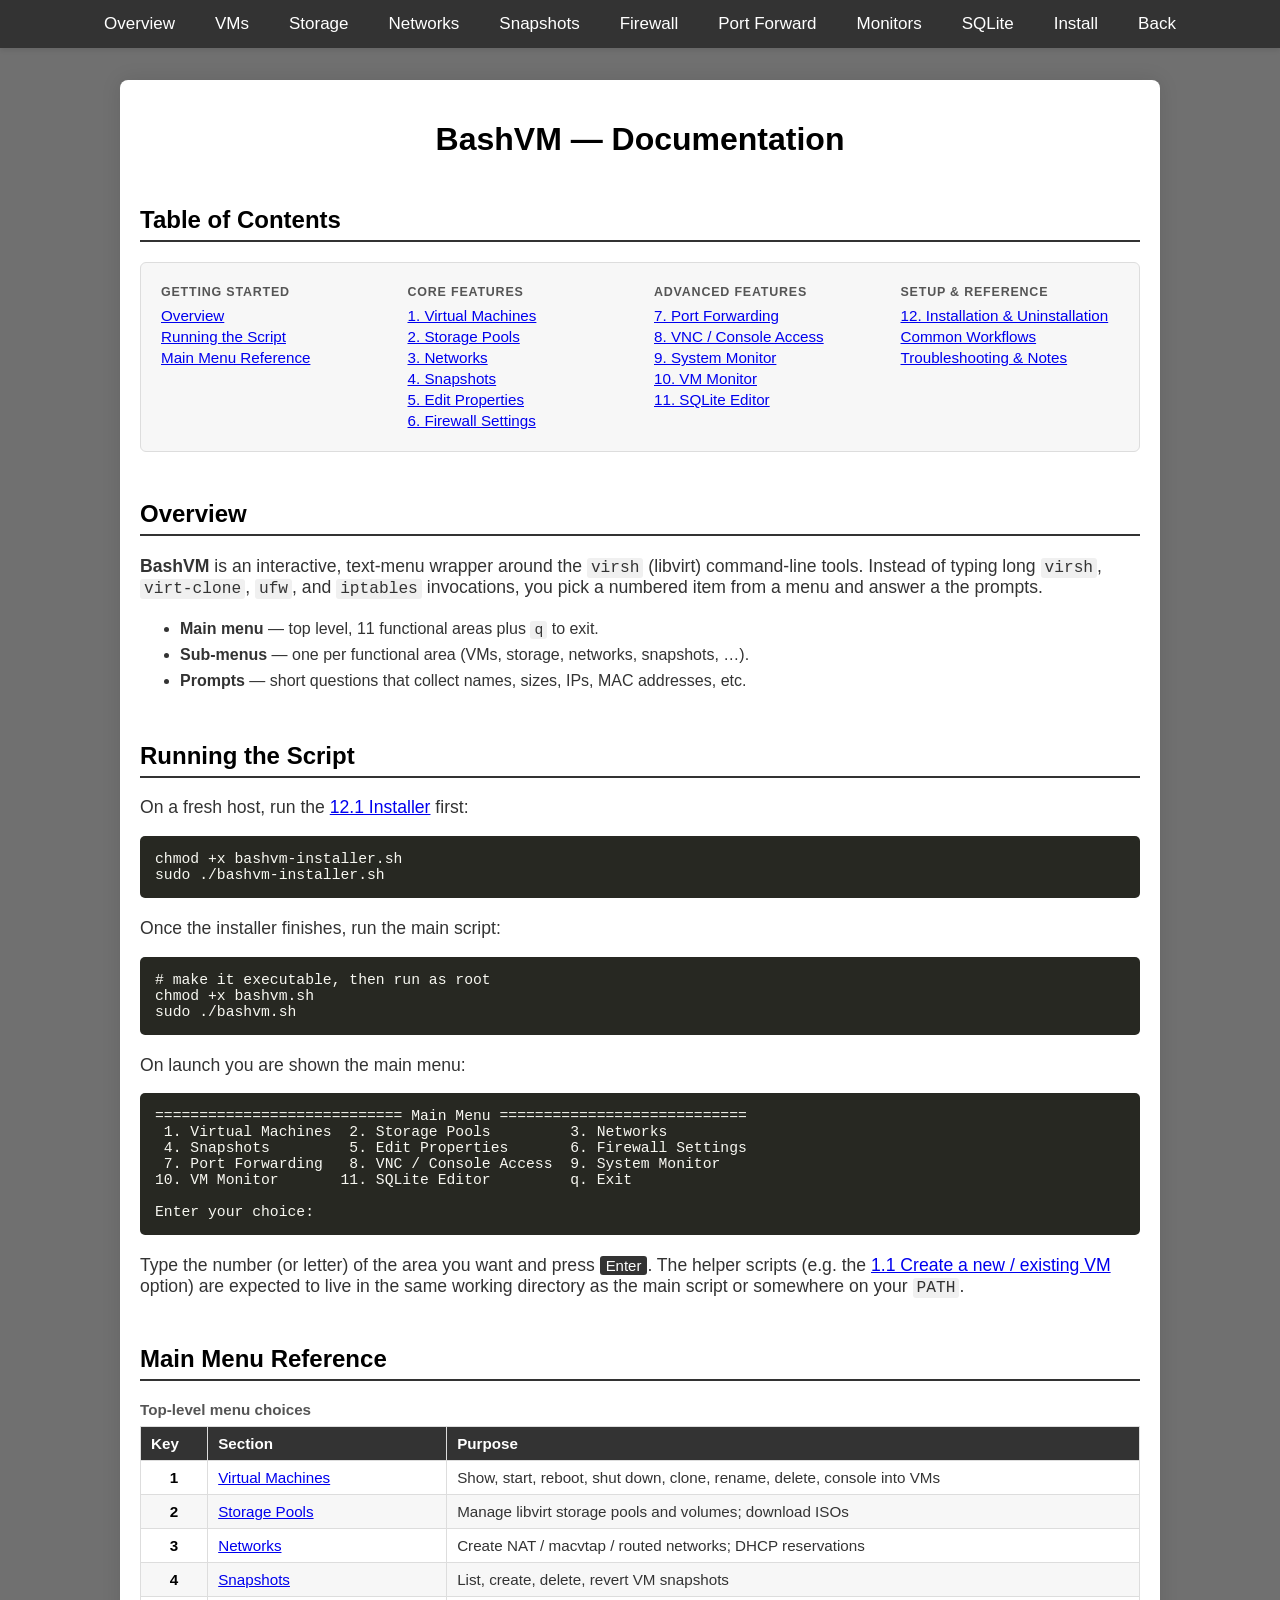
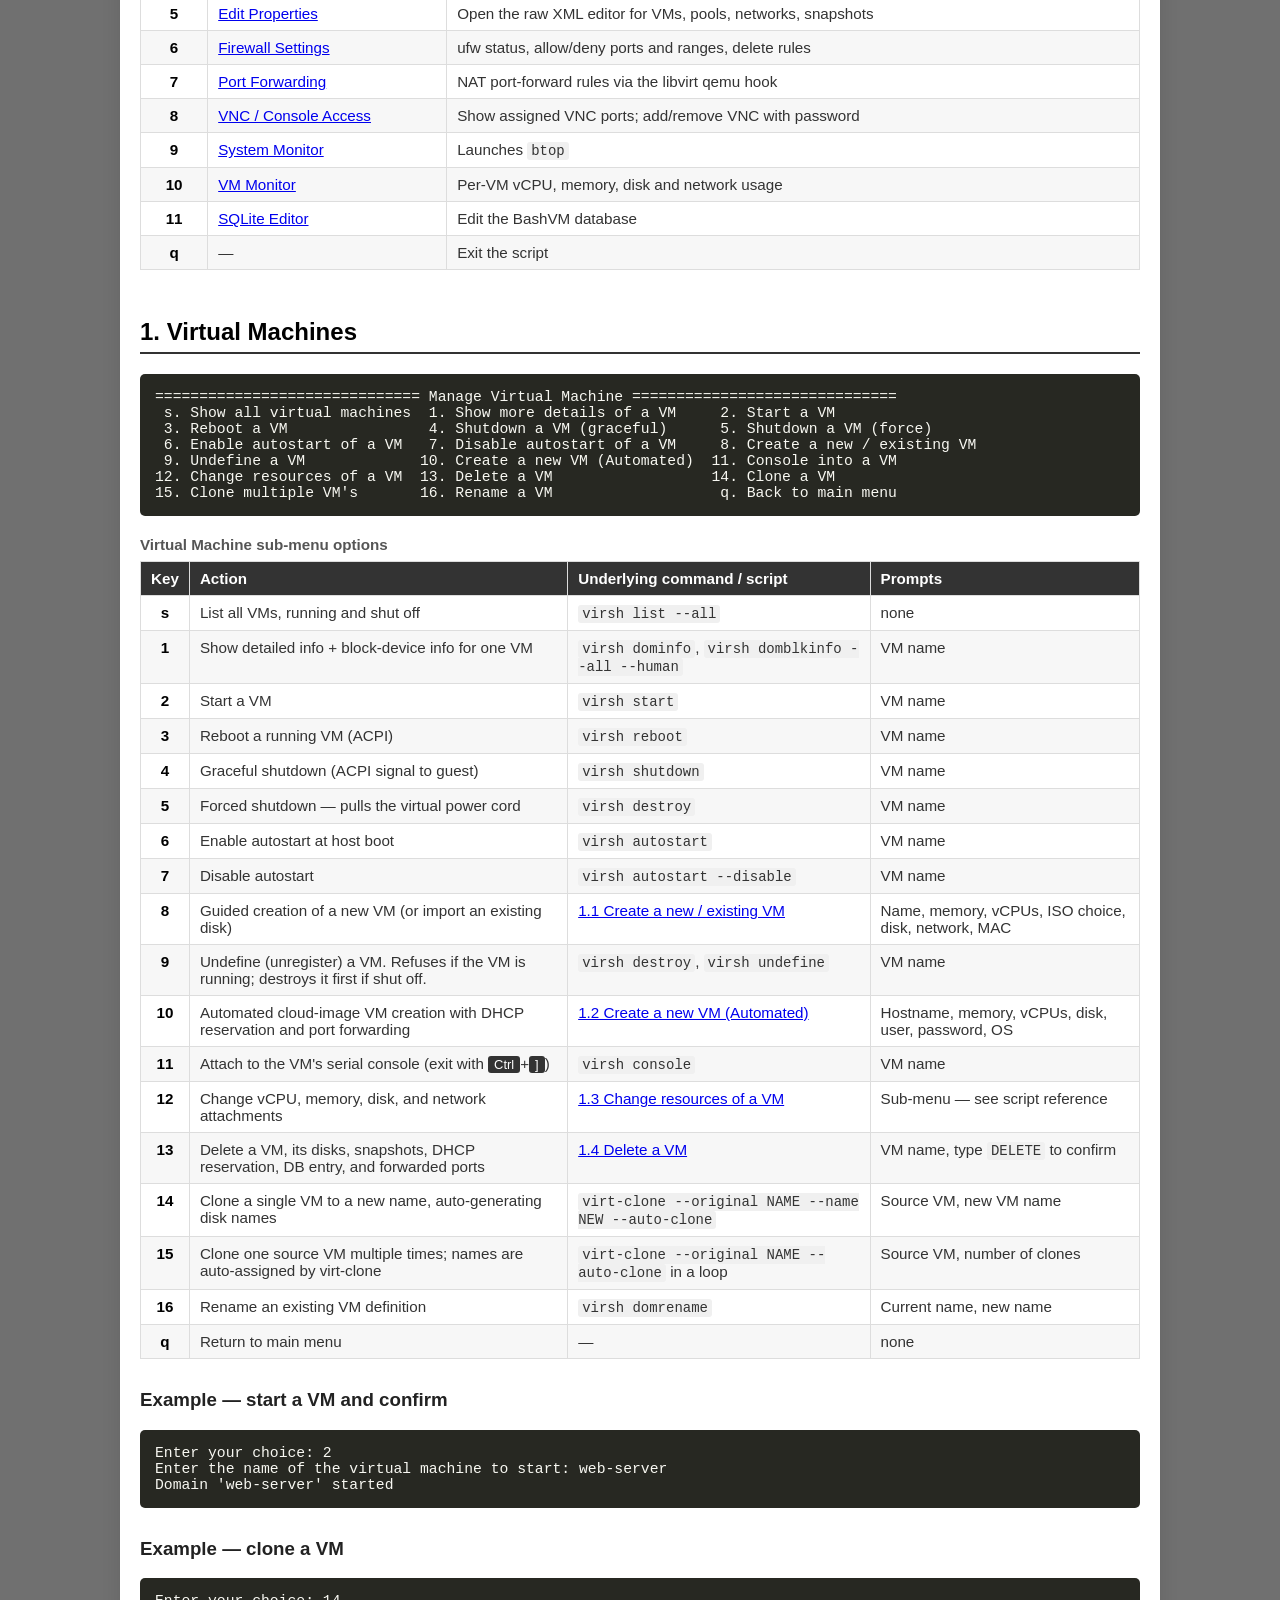
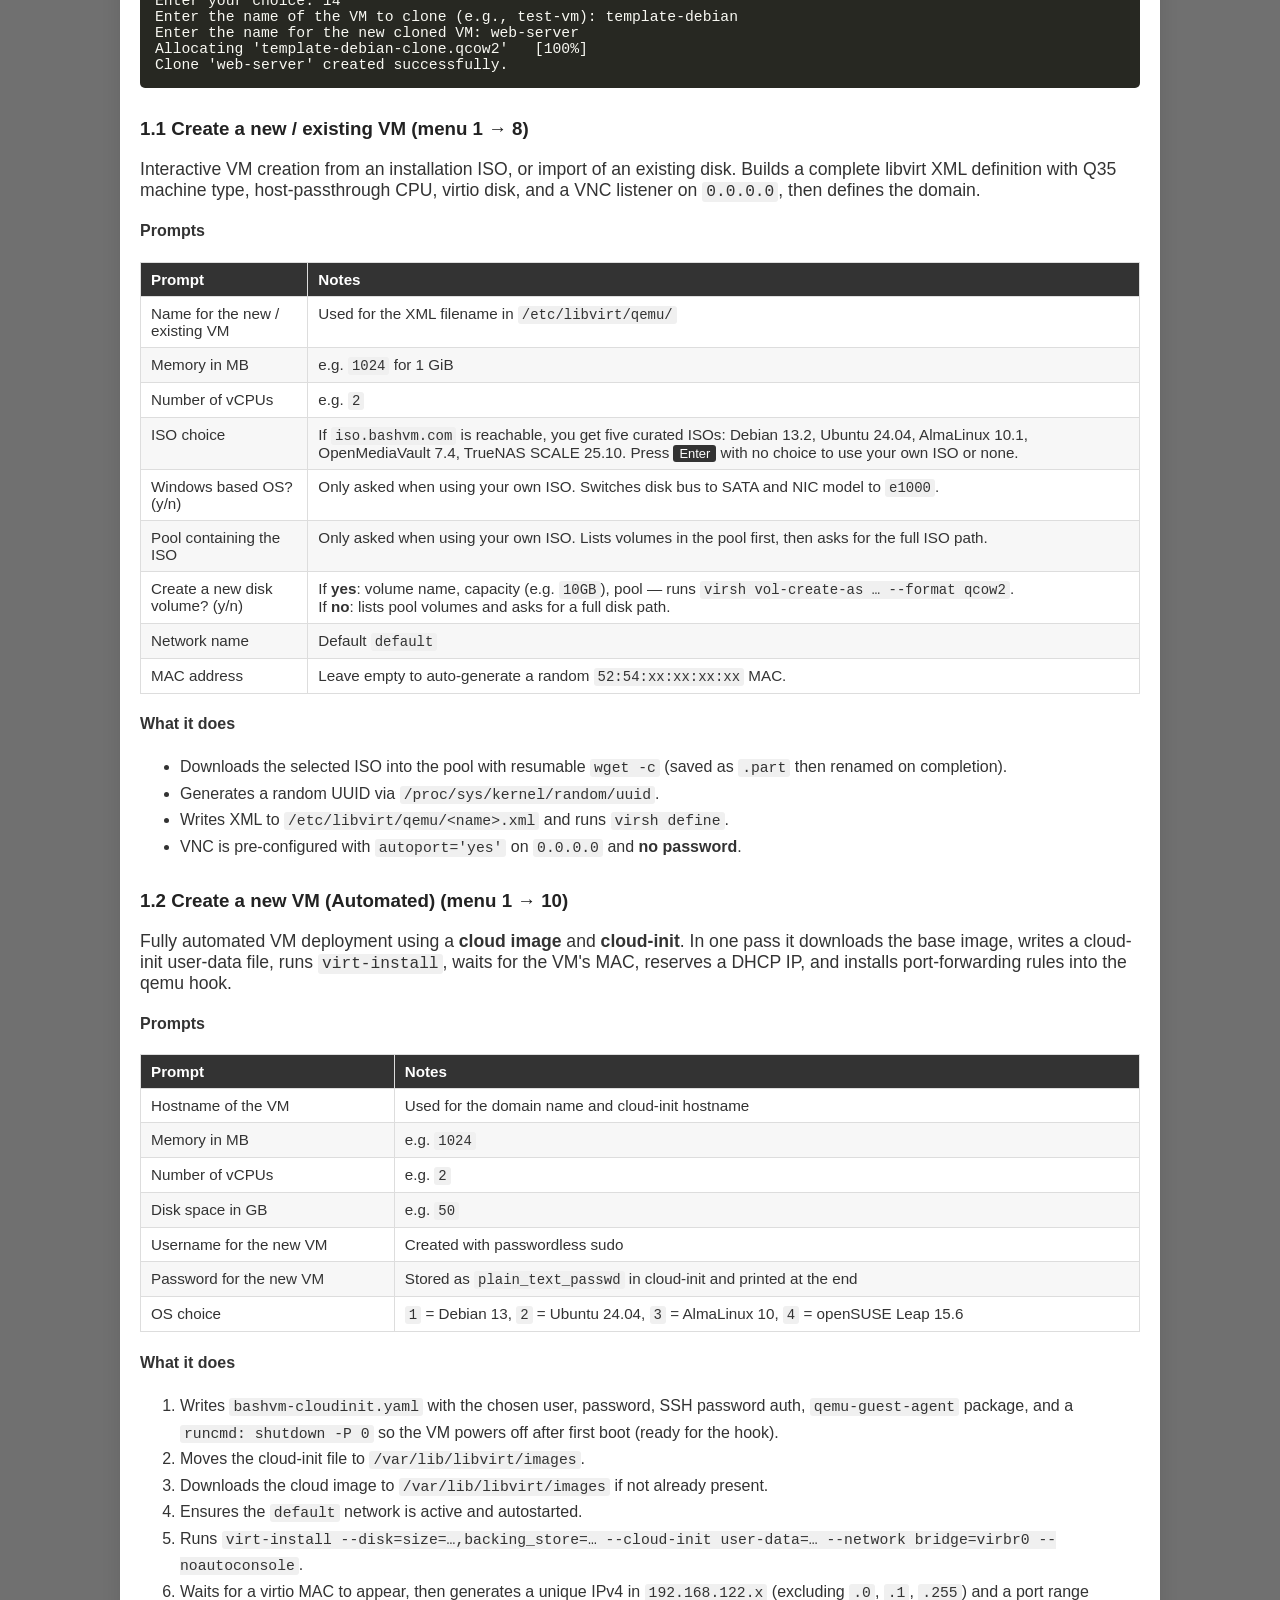
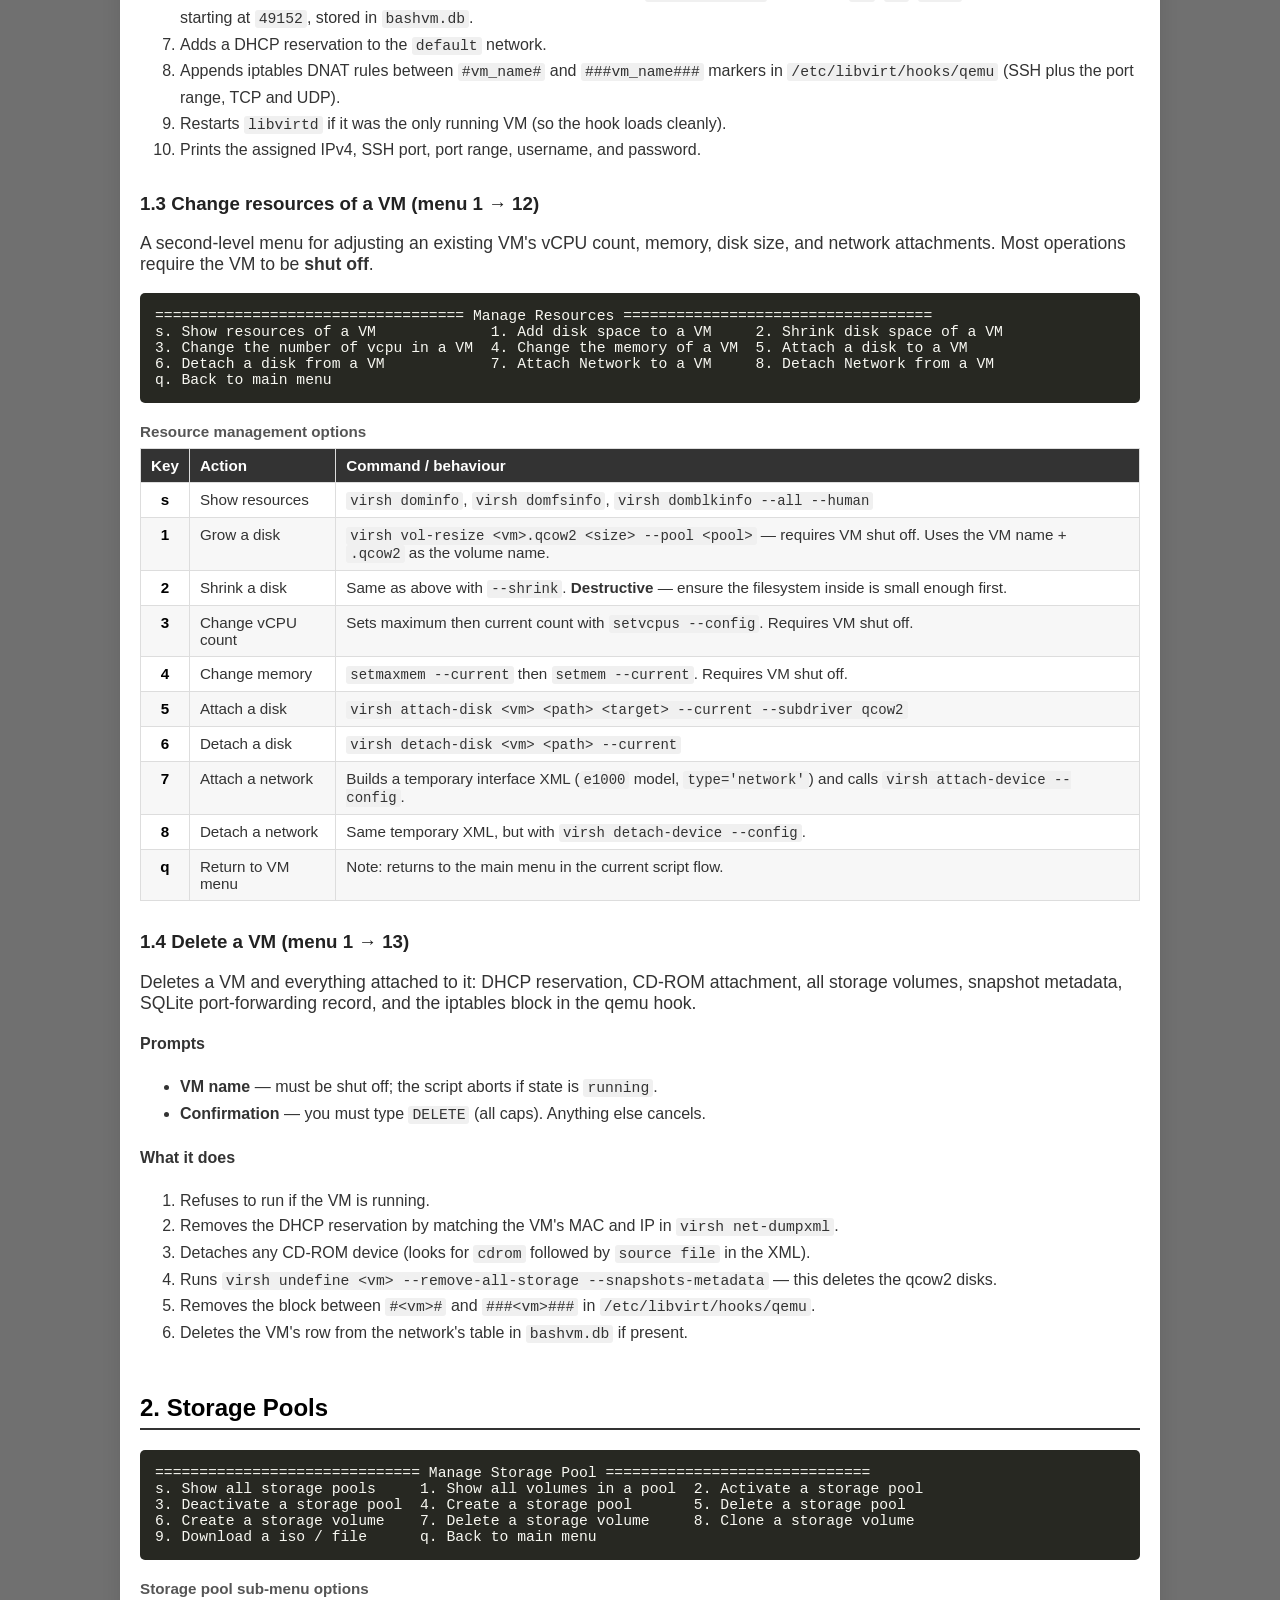
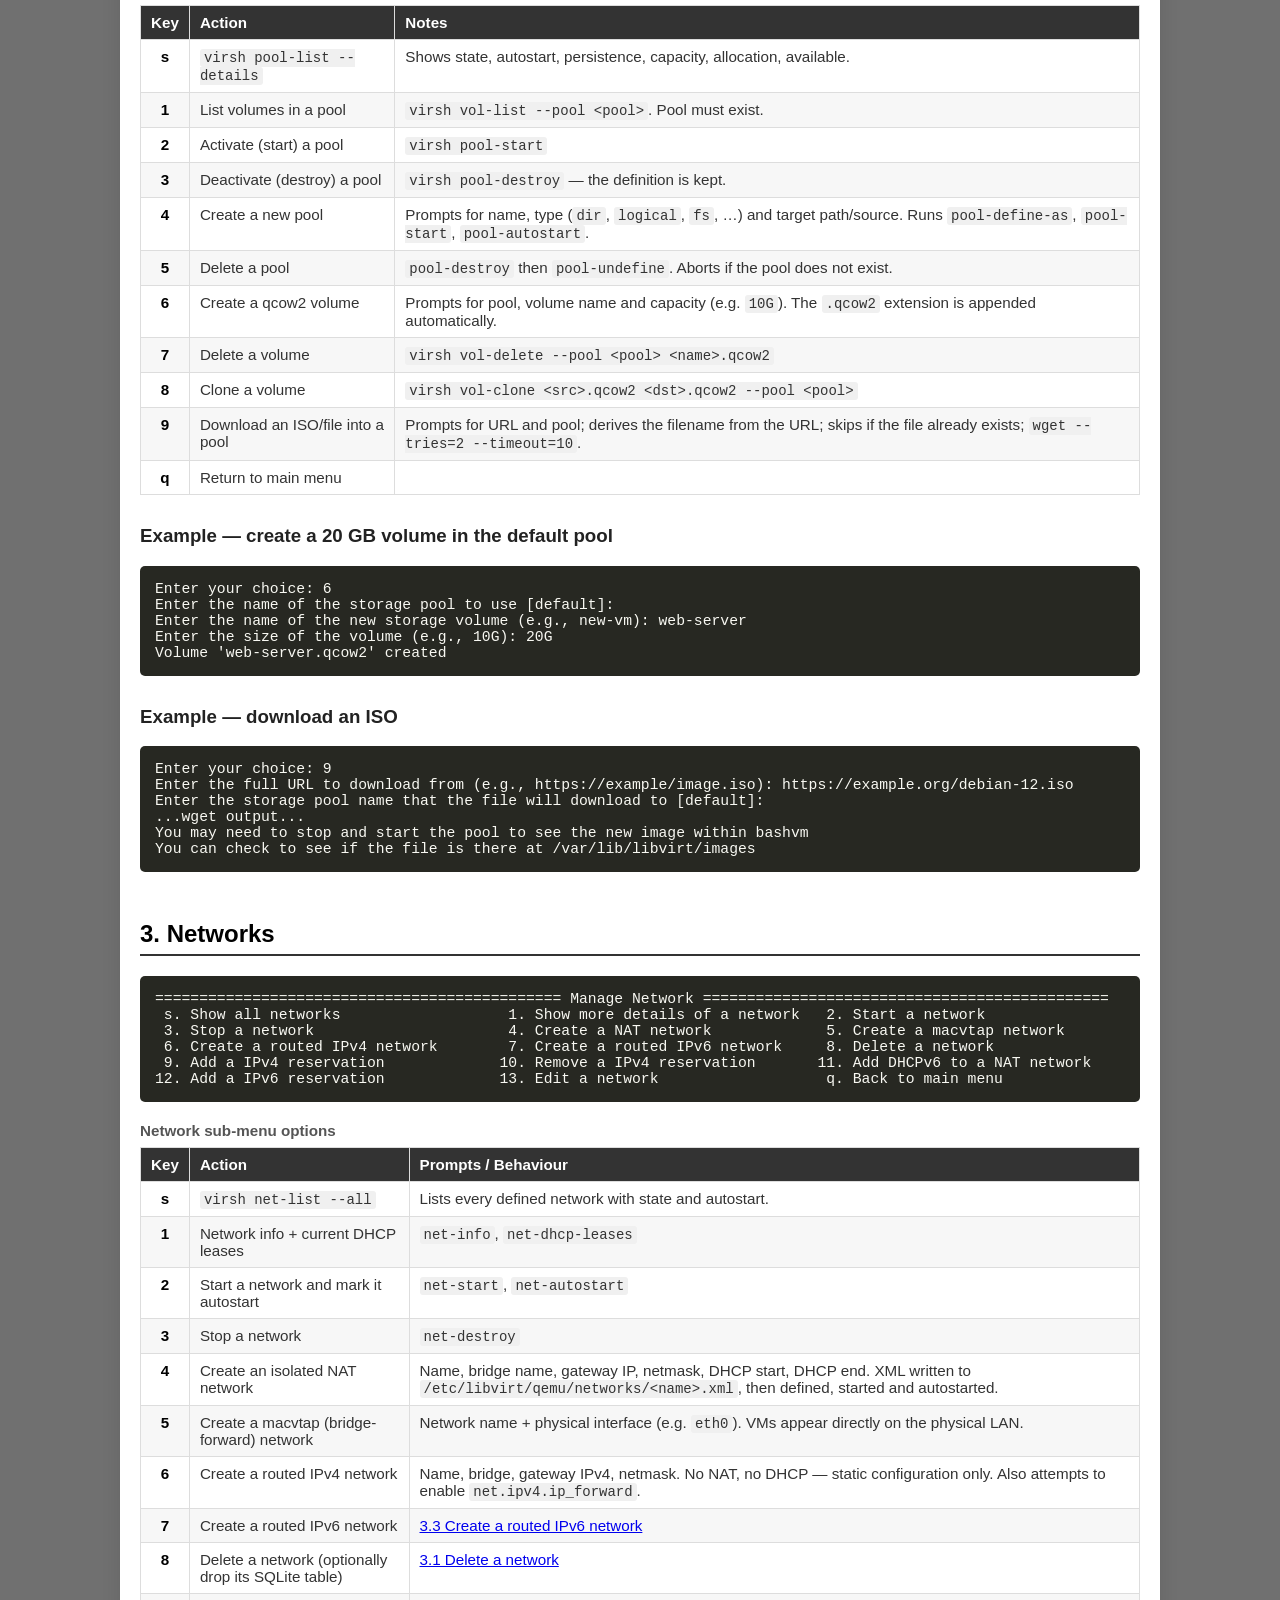
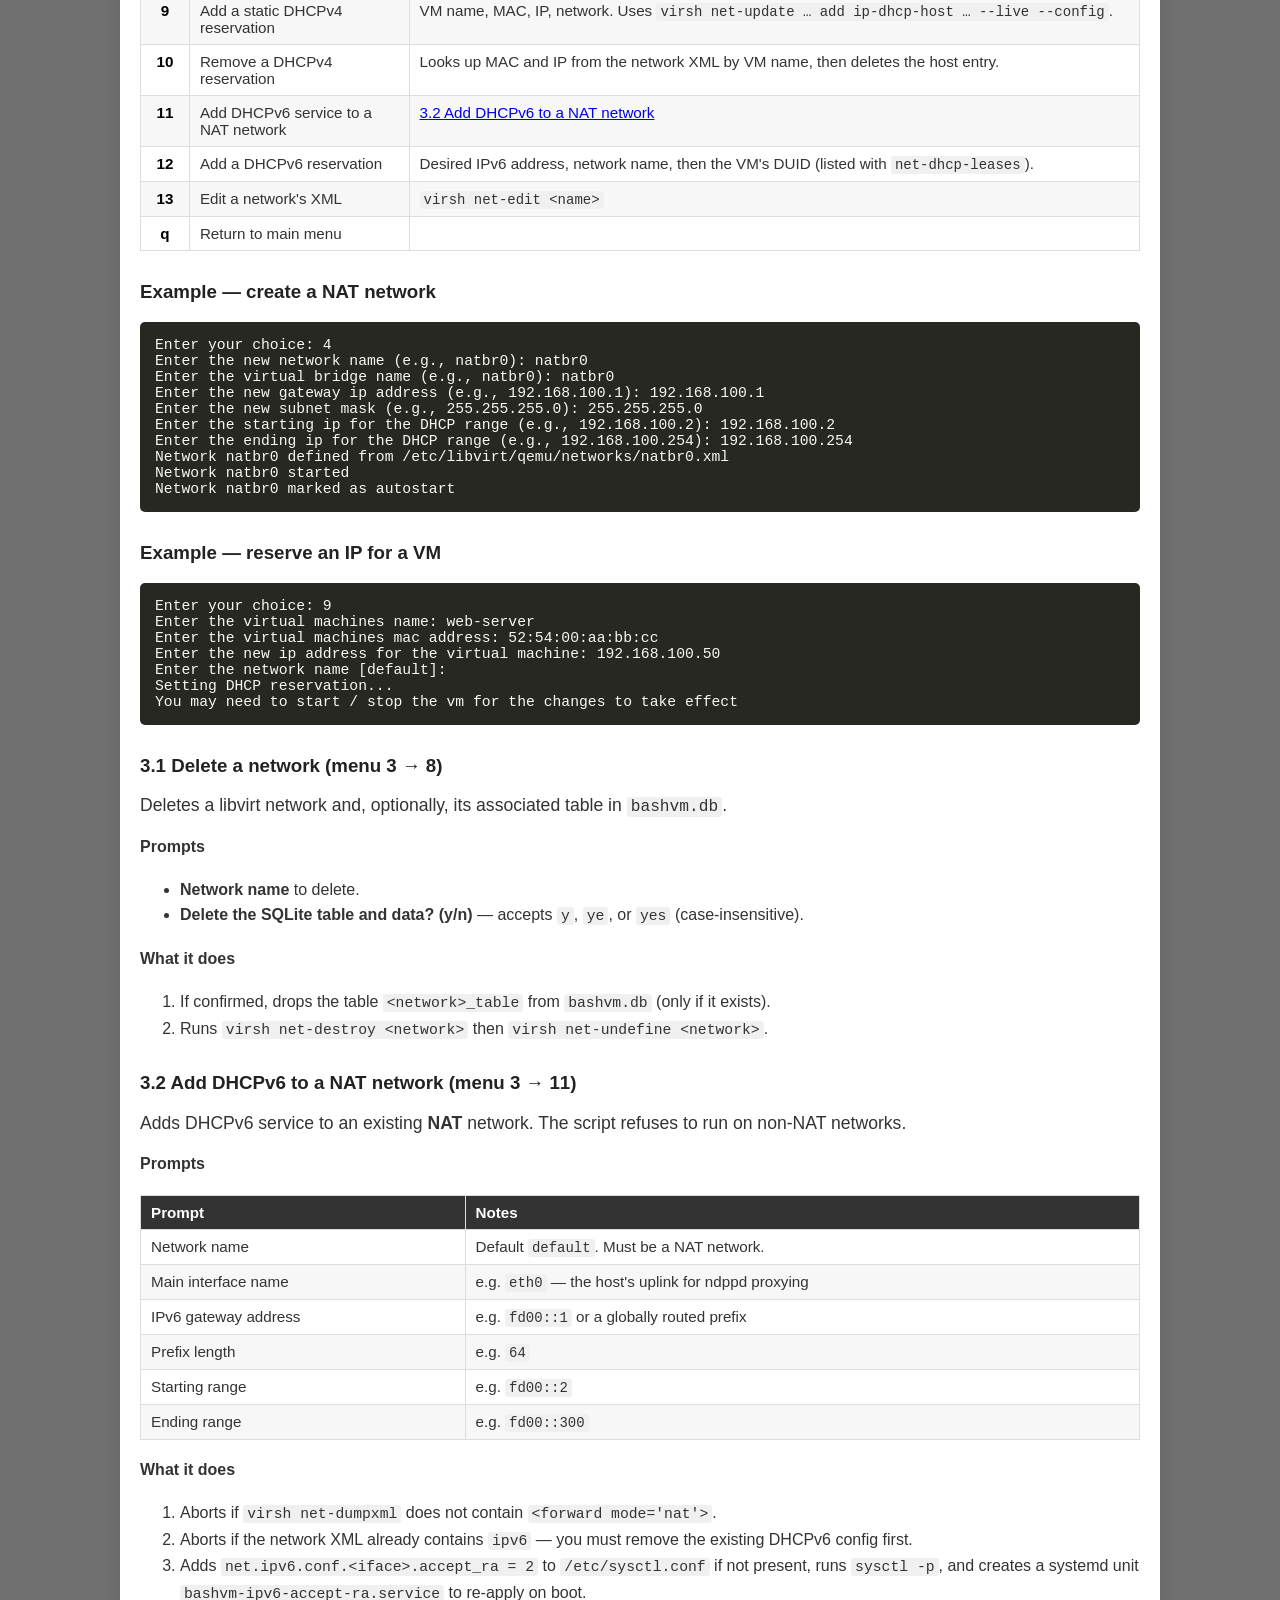
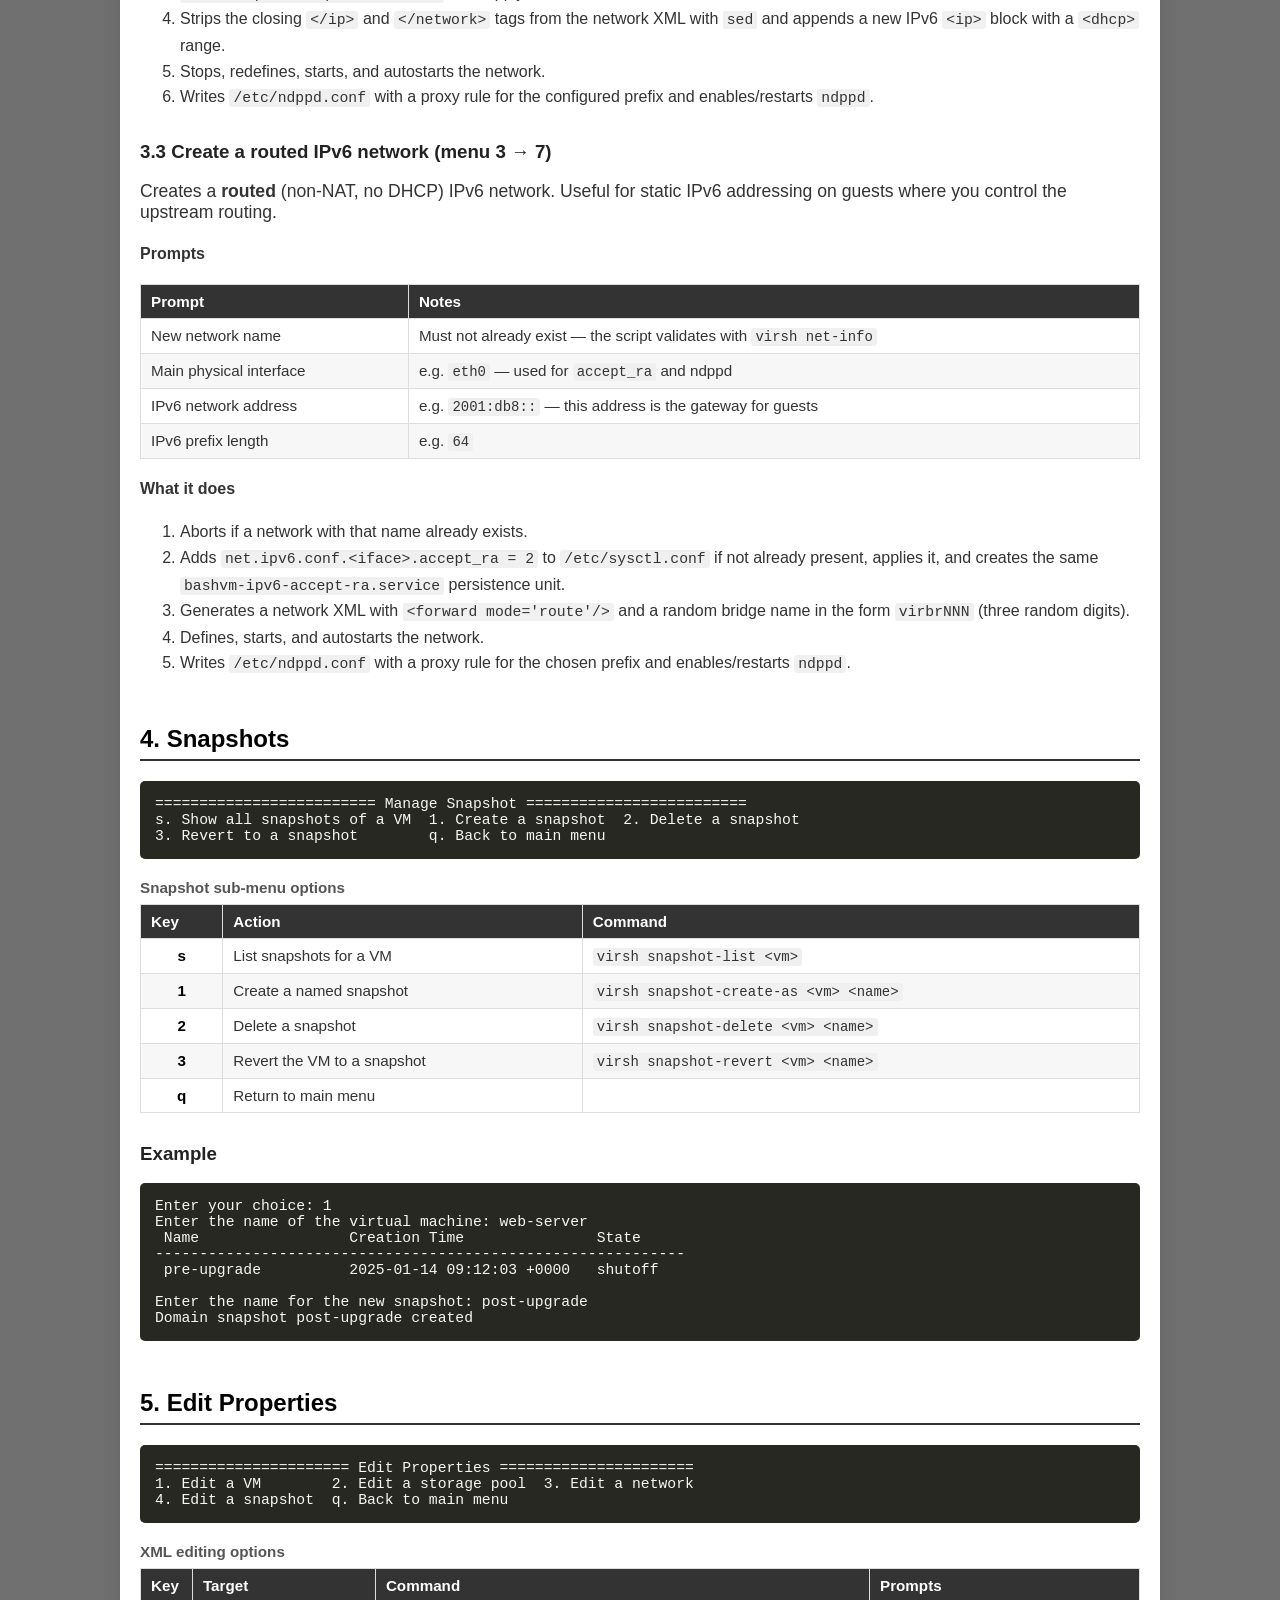
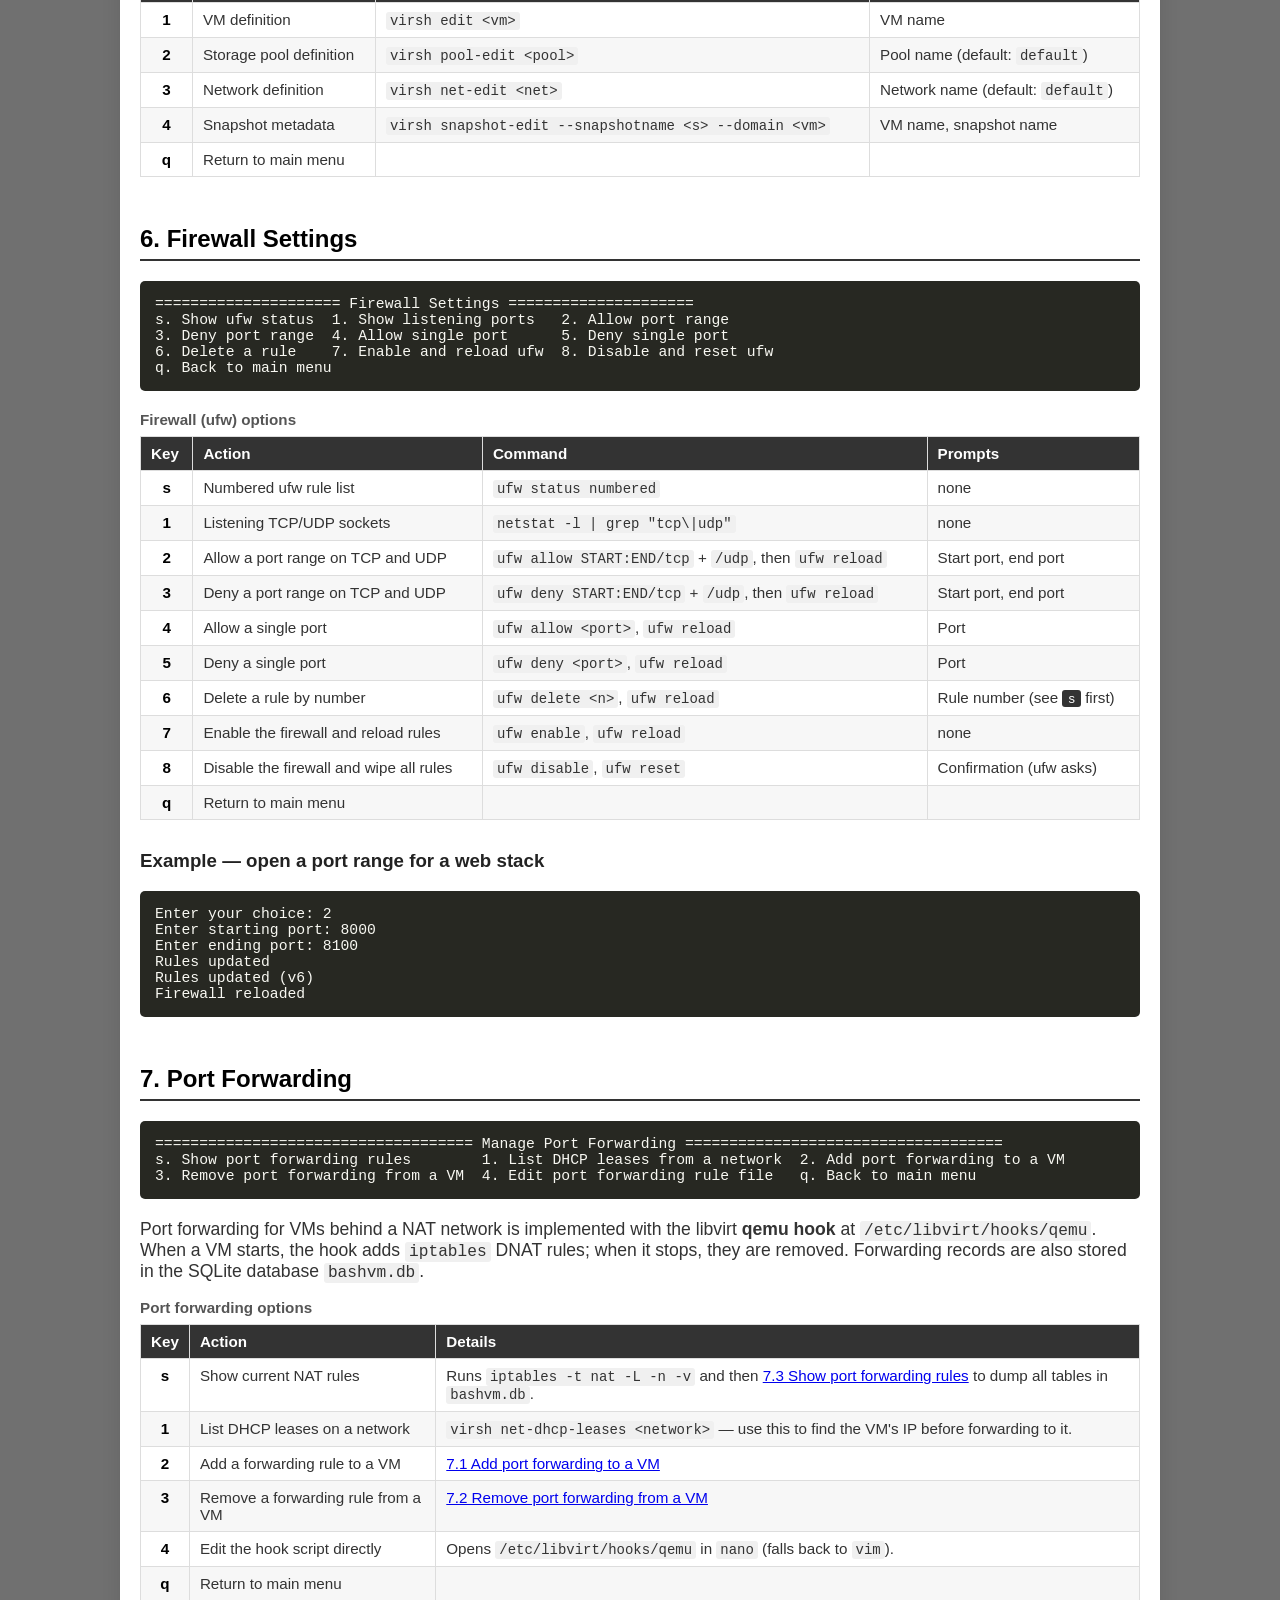
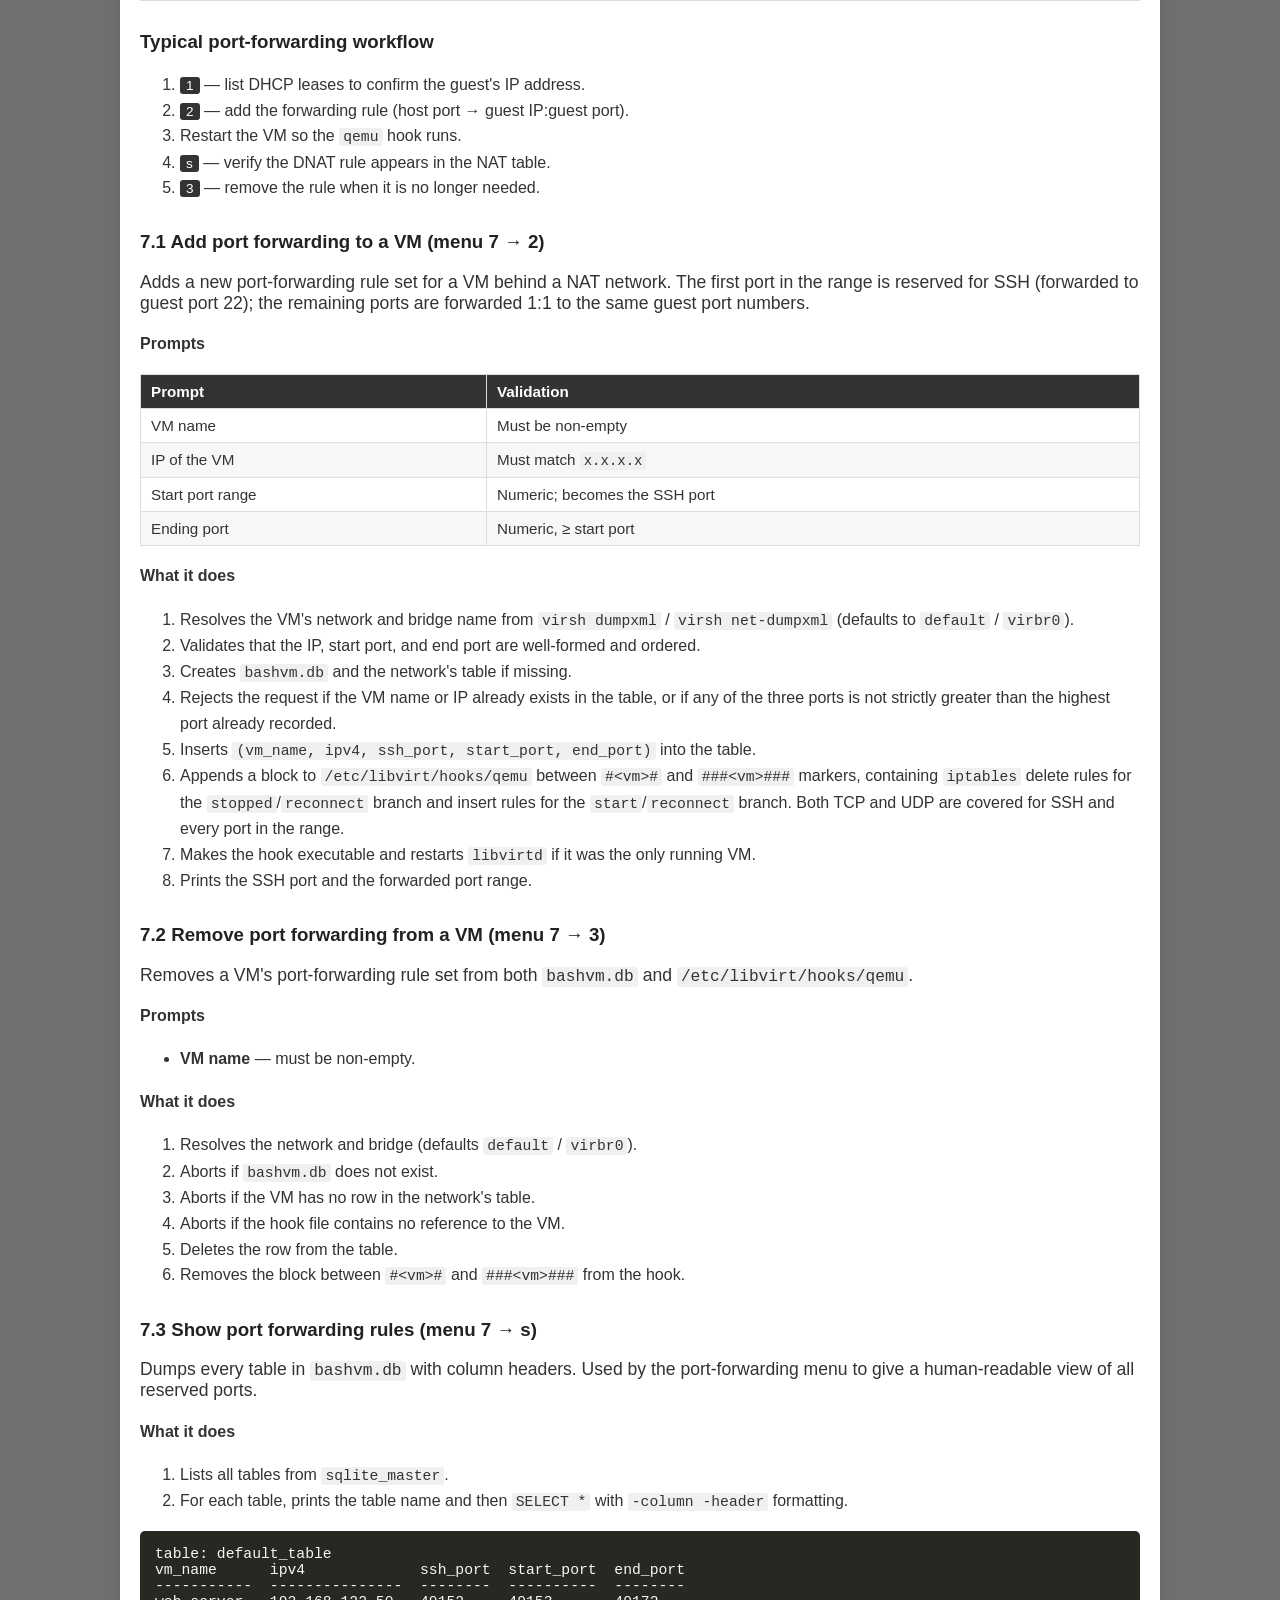
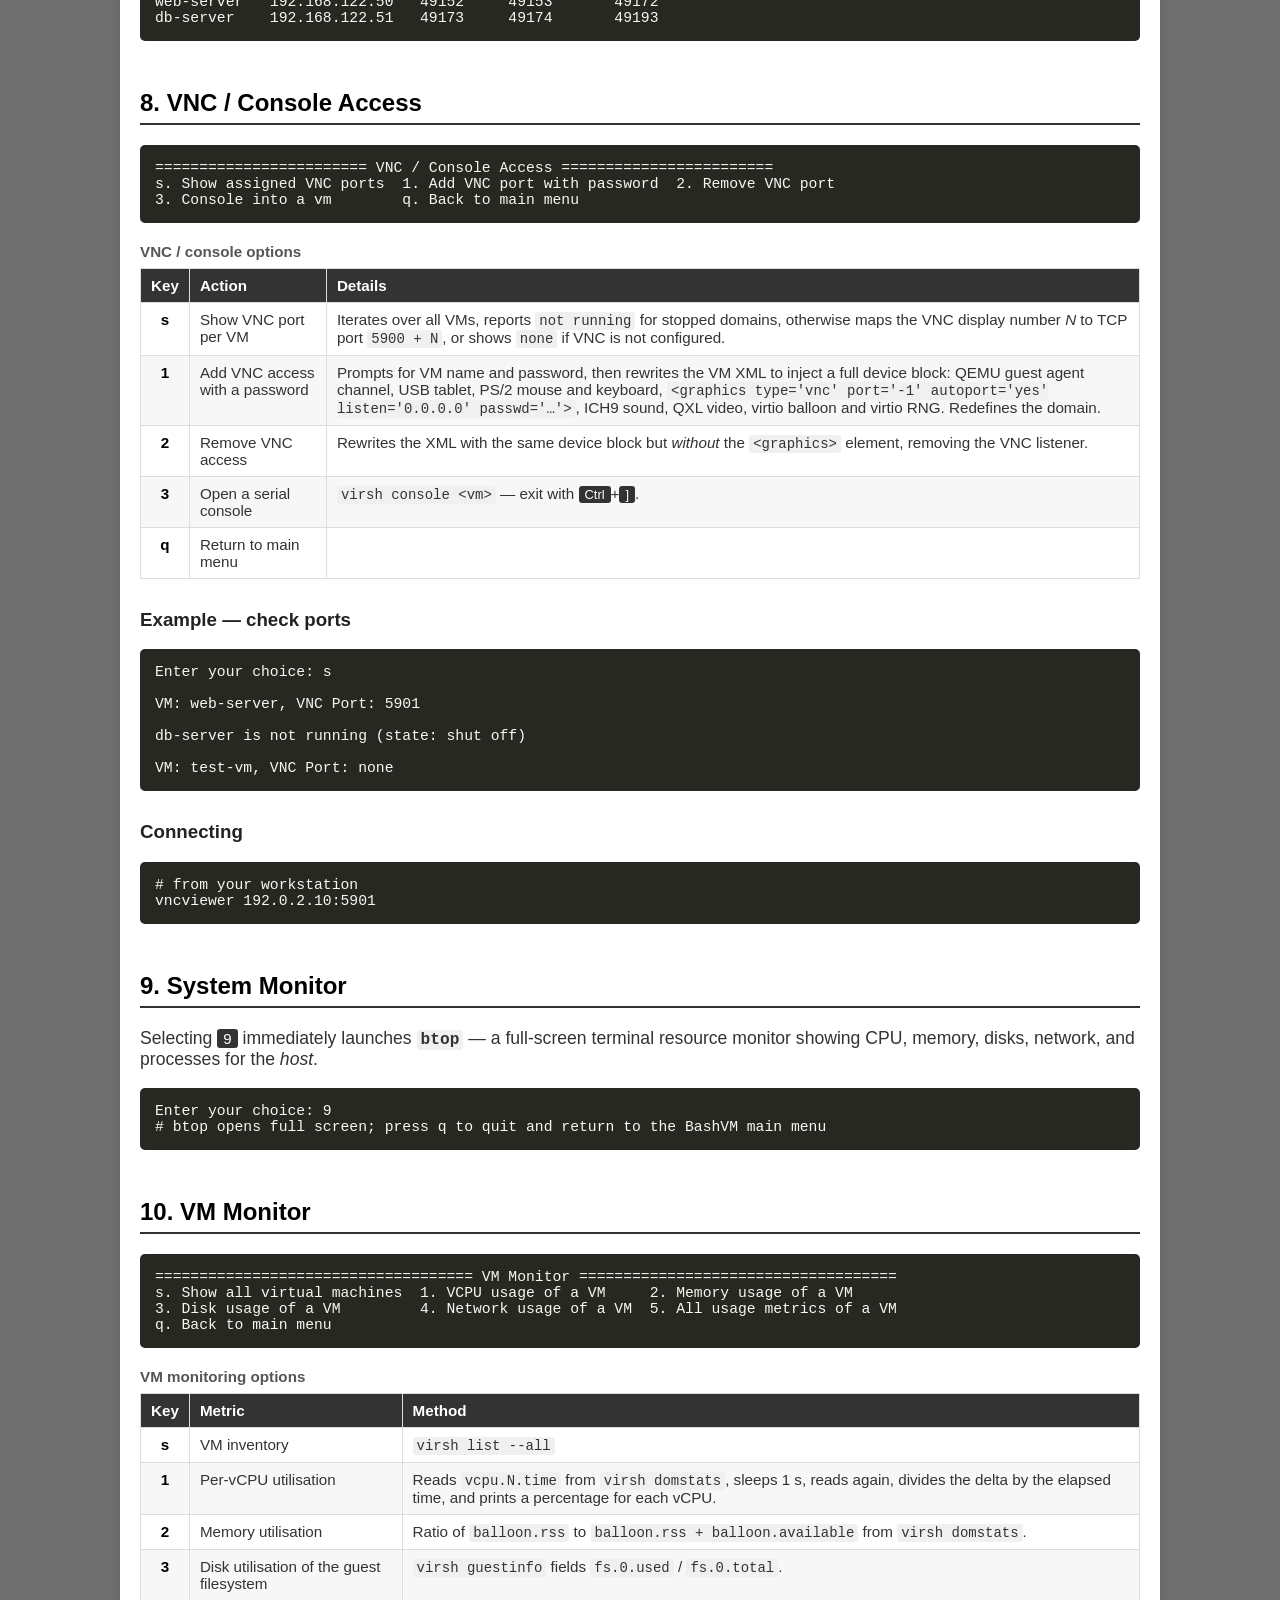
==== documentation.html @ 8d56e1ab "Added proper documentation" ====
<!DOCTYPE html>
<html lang="en">
<head>
<meta charset="UTF-8">
<meta name="viewport" content="width=device-width, initial-scale=1.0">
<title>BashVM — Documentation</title>
 <style>
        body {
            font-family: 'Roboto', sans-serif;
            margin: 0;
            padding: 0;
            background-color: #707070;
            color: #333;
        }
        .container {
            max-width: 1000px;
            margin: 80px auto 20px;
            padding: 20px;
            background-color: #fff;
            border-radius: 8px;
            box-shadow: 0 0 20px rgba(0, 0, 0, 0.1);
        }
        h1 {
            text-align: center;
            color: #000000;
        }
        p {
            text-align: center;
            font-size: 1.1em;
        }
        .command {
            background-color: #272822;
            color: #f8f8f2;
            border-radius: 5px;
            padding: 15px;
            margin-bottom: 20px;
            font-family: 'Courier New', Courier, monospace;
            position: relative;
            overflow-x: auto;
        }
        .command code {
            display: block;
            white-space: pre-wrap;
        }
        #menu {
            background-color: #333;
            overflow: hidden;
            display: flex;
            justify-content: center;
            position: fixed;
            top: 0;
            width: 100%;
            z-index: 1000;
            box-shadow: 0 2px 5px rgba(0, 0, 0, 0.1);
        }
        #menu a {
            display: flex;
            align-items: center;
            color: white;
            text-align: center;
            padding: 14px 20px;
            text-decoration: none;
            font-size: 17px;
            transition: background-color 0.3s, color 0.3s;
        }
        #menu a:hover {
            background-color: #575757;
            color: white;
        }
        @media (max-width: 768px) {
            #menu {
                flex-direction: column;
            }
            #menu a {
                text-align: left;
                padding: 10px 20px;
            }
            .container {
                margin: 120px 20px 20px;
            }
        }
        h2 {
            color: #000;
            margin-top: 2em;
            border-bottom: 2px solid #333;
            padding-bottom: 6px;
        }
        h3 { color: #222; margin-top: 1.6em; }
        h4 { color: #333; }
        h2[id], h3[id] { scroll-margin-top: 80px; }

        table {
            width: 100%;
            border-collapse: collapse;
            margin: 16px 0;
            font-size: 0.95em;
        }
        caption {
            caption-side: top;
            text-align: left;
            font-weight: bold;
            padding-bottom: 8px;
            color: #555;
        }
        th, td {
            border: 1px solid #ddd;
            padding: 8px 10px;
            text-align: left;
            vertical-align: top;
        }
        th { background: #333; color: #fff; }
        tr:nth-child(even) td { background: #f7f7f7; }

        code {
            font-family: 'Courier New', Courier, monospace;
            background: #f0f0f0;
            padding: 1px 4px;
            border-radius: 3px;
            font-size: 0.92em;
        }
        .command code {
            background: transparent;
            padding: 0;
        }
        kbd {
            background: #333;
            color: #fff;
            padding: 1px 6px;
            border-radius: 3px;
            font-size: 0.85em;
            font-family: inherit;
        }
        .key { font-weight: bold; color: #000; text-align: center; }
        .toc {
            background: #f7f7f7;
            border: 1px solid #ddd;
            border-radius: 6px;
            padding: 16px 20px 20px;
        }
        .toc h2 { margin-top: 0; border: none; }
        .toc-grid {
            display: grid;
            grid-template-columns: repeat(auto-fit, minmax(210px, 1fr));
            gap: 12px 28px;
            text-align: left;
        }
        .toc-group h3 {
            margin: 6px 0 6px;
            font-size: 0.78em;
            color: #555;
            text-transform: uppercase;
            letter-spacing: 0.8px;
            font-weight: 700;
        }
        .toc-group a {
            display: block;
            padding: 2px 0;
            font-size: 0.95em;
        }
        main p { text-align: left; }
        main ul, main ol { text-align: left; line-height: 1.6; }
    </style>
</head>
<body>

<nav id="menu">
    <a href="#overview">Overview</a>
    <a href="#vm">VMs</a>
    <a href="#storage">Storage</a>
    <a href="#networks">Networks</a>
    <a href="#snapshots">Snapshots</a>
    <a href="#firewall">Firewall</a>
    <a href="#portforward">Port Forward</a>
    <a href="#vmmon">Monitors</a>
    <a href="#sqlite">SQLite</a>
    <a href="#install-uninstall">Install</a>
    <a href="index.html">Back</a>
</nav>

<div class="container">

<h1>BashVM — Documentation</h1>

<main>

<!-- ==================================================================== -->
<h2 id="toc">Table of Contents</h2>
<nav class="toc">
  <div class="toc-grid">
    <div class="toc-group">
      <h3>Getting Started</h3>
      <a href="#overview">Overview</a>
      <a href="#running">Running the Script</a>
      <a href="#main-menu">Main Menu Reference</a>
    </div>
    <div class="toc-group">
      <h3>Core Features</h3>
      <a href="#vm">1. Virtual Machines</a>
      <a href="#storage">2. Storage Pools</a>
      <a href="#networks">3. Networks</a>
      <a href="#snapshots">4. Snapshots</a>
      <a href="#edit">5. Edit Properties</a>
      <a href="#firewall">6. Firewall Settings</a>
    </div>
    <div class="toc-group">
      <h3>Advanced Features</h3>
      <a href="#portforward">7. Port Forwarding</a>
      <a href="#vnc">8. VNC / Console Access</a>
      <a href="#sysmon">9. System Monitor</a>
      <a href="#vmmon">10. VM Monitor</a>
      <a href="#sqlite">11. SQLite Editor</a>
    </div>
    <div class="toc-group">
      <h3>Setup &amp; Reference</h3>
      <a href="#install-uninstall">12. Installation &amp; Uninstallation</a>
      <a href="#workflows">Common Workflows</a>
      <a href="#troubleshooting">Troubleshooting &amp; Notes</a>
    </div>
  </div>
</nav>

<!-- ==================================================================== -->
<h2 id="overview">Overview</h2>

<p>
  <strong>BashVM</strong> is an interactive, text-menu wrapper around the
  <code>virsh</code> (libvirt) command-line tools. Instead of typing long
  <code>virsh</code>, <code>virt-clone</code>, <code>ufw</code>, and
  <code>iptables</code> invocations, you pick a numbered item from a menu and
  answer a the prompts.
</p>

<ul>
  <li><strong>Main menu</strong> — top level, 11 functional areas plus <code>q</code> to exit.</li>
  <li><strong>Sub-menus</strong> — one per functional area (VMs, storage, networks, snapshots, …).</li>
  <li><strong>Prompts</strong> — short questions that collect names, sizes, IPs, MAC addresses, etc.</li>
</ul>

<!-- ==================================================================== -->
<h2 id="running">Running the Script</h2>

<p>
  On a fresh host, run the <a href="#hs-installer">12.1 Installer</a> first:
</p>

<div class="command">
  <code>chmod +x bashvm-installer.sh
sudo ./bashvm-installer.sh</code>
</div>

<p>Once the installer finishes, run the main script:</p>

<div class="command">
  <code># make it executable, then run as root
chmod +x bashvm.sh
sudo ./bashvm.sh</code>
</div>

<p>On launch you are shown the main menu:</p>

<div class="command">
  <code>============================ Main Menu ============================
 1. Virtual Machines  2. Storage Pools         3. Networks
 4. Snapshots         5. Edit Properties       6. Firewall Settings
 7. Port Forwarding   8. VNC / Console Access  9. System Monitor
10. VM Monitor       11. SQLite Editor         q. Exit

Enter your choice:</code>
</div>

<p>
  Type the number (or letter) of the area you want and press <kbd>Enter</kbd>.
  The helper scripts (e.g. the <a href="#hs-create-vm">1.1 Create a new / existing VM</a> option) are expected to live in the
  same working directory as the main script or somewhere on your <code>PATH</code>.
</p>

<!-- ==================================================================== -->
<h2 id="main-menu">Main Menu Reference</h2>

<table>
  <caption>Top-level menu choices</caption>
  <thead>
    <tr><th>Key</th><th>Section</th><th>Purpose</th></tr>
  </thead>
  <tbody>
    <tr><td class="key">1</td><td><a href="#vm">Virtual Machines</a></td><td>Show, start, reboot, shut down, clone, rename, delete, console into VMs</td></tr>
    <tr><td class="key">2</td><td><a href="#storage">Storage Pools</a></td><td>Manage libvirt storage pools and volumes; download ISOs</td></tr>
    <tr><td class="key">3</td><td><a href="#networks">Networks</a></td><td>Create NAT / macvtap / routed networks; DHCP reservations</td></tr>
    <tr><td class="key">4</td><td><a href="#snapshots">Snapshots</a></td><td>List, create, delete, revert VM snapshots</td></tr>
    <tr><td class="key">5</td><td><a href="#edit">Edit Properties</a></td><td>Open the raw XML editor for VMs, pools, networks, snapshots</td></tr>
    <tr><td class="key">6</td><td><a href="#firewall">Firewall Settings</a></td><td>ufw status, allow/deny ports and ranges, delete rules</td></tr>
    <tr><td class="key">7</td><td><a href="#portforward">Port Forwarding</a></td><td>NAT port-forward rules via the libvirt qemu hook</td></tr>
    <tr><td class="key">8</td><td><a href="#vnc">VNC / Console Access</a></td><td>Show assigned VNC ports; add/remove VNC with password</td></tr>
    <tr><td class="key">9</td><td><a href="#sysmon">System Monitor</a></td><td>Launches <code>btop</code></td></tr>
    <tr><td class="key">10</td><td><a href="#vmmon">VM Monitor</a></td><td>Per-VM vCPU, memory, disk and network usage</td></tr>
    <tr><td class="key">11</td><td><a href="#sqlite">SQLite Editor</a></td><td>Edit the BashVM database</td></tr>
    <tr><td class="key">q</td><td>—</td><td>Exit the script</td></tr>
  </tbody>
</table>

<!-- ==================================================================== -->
<h2 id="vm">1. Virtual Machines</h2>

<div class="command">
  <code>============================== Manage Virtual Machine ==============================
 s. Show all virtual machines  1. Show more details of a VM     2. Start a VM
 3. Reboot a VM                4. Shutdown a VM (graceful)      5. Shutdown a VM (force)
 6. Enable autostart of a VM   7. Disable autostart of a VM     8. Create a new / existing VM
 9. Undefine a VM             10. Create a new VM (Automated)  11. Console into a VM
12. Change resources of a VM  13. Delete a VM                  14. Clone a VM
15. Clone multiple VM's       16. Rename a VM                   q. Back to main menu</code>
</div>

<table>
  <caption>Virtual Machine sub-menu options</caption>
  <thead>
    <tr><th>Key</th><th>Action</th><th>Underlying command / script</th><th>Prompts</th></tr>
  </thead>
  <tbody>
    <tr>
      <td class="key">s</td>
      <td>List all VMs, running and shut off</td>
      <td><code>virsh list --all</code></td>
      <td>none</td>
    </tr>
    <tr>
      <td class="key">1</td>
      <td>Show detailed info + block-device info for one VM</td>
      <td><code>virsh dominfo</code>, <code>virsh domblkinfo --all --human</code></td>
      <td>VM name</td>
    </tr>
    <tr>
      <td class="key">2</td>
      <td>Start a VM</td>
      <td><code>virsh start</code></td>
      <td>VM name</td>
    </tr>
    <tr>
      <td class="key">3</td>
      <td>Reboot a running VM (ACPI)</td>
      <td><code>virsh reboot</code></td>
      <td>VM name</td>
    </tr>
    <tr>
      <td class="key">4</td>
      <td>Graceful shutdown (ACPI signal to guest)</td>
      <td><code>virsh shutdown</code></td>
      <td>VM name</td>
    </tr>
    <tr>
      <td class="key">5</td>
      <td>Forced shutdown — pulls the virtual power cord</td>
      <td><code>virsh destroy</code></td>
      <td>VM name</td>
    </tr>
    <tr>
      <td class="key">6</td>
      <td>Enable autostart at host boot</td>
      <td><code>virsh autostart</code></td>
      <td>VM name</td>
    </tr>
    <tr>
      <td class="key">7</td>
      <td>Disable autostart</td>
      <td><code>virsh autostart --disable</code></td>
      <td>VM name</td>
    </tr>
    <tr>
      <td class="key">8</td>
      <td>Guided creation of a new VM (or import an existing disk)</td>
      <td><a href="#hs-create-vm">1.1 Create a new / existing VM</a></td>
      <td>Name, memory, vCPUs, ISO choice, disk, network, MAC</td>
    </tr>
    <tr>
      <td class="key">9</td>
      <td>Undefine (unregister) a VM. Refuses if the VM is running; destroys it first if shut off.</td>
      <td><code>virsh destroy</code>, <code>virsh undefine</code></td>
      <td>VM name</td>
    </tr>
    <tr>
      <td class="key">10</td>
      <td>Automated cloud-image VM creation with DHCP reservation and port forwarding</td>
      <td><a href="#hs-create-auto-vm">1.2 Create a new VM (Automated)</a></td>
      <td>Hostname, memory, vCPUs, disk, user, password, OS</td>
    </tr>
    <tr>
      <td class="key">11</td>
      <td>Attach to the VM's serial console (exit with <kbd>Ctrl</kbd>+<kbd>]</kbd>)</td>
      <td><code>virsh console</code></td>
      <td>VM name</td>
    </tr>
    <tr>
      <td class="key">12</td>
      <td>Change vCPU, memory, disk, and network attachments</td>
      <td><a href="#hs-change-resources">1.3 Change resources of a VM</a></td>
      <td>Sub-menu — see script reference</td>
    </tr>
    <tr>
      <td class="key">13</td>
      <td>Delete a VM, its disks, snapshots, DHCP reservation, DB entry, and forwarded ports</td>
      <td><a href="#hs-delete-vm">1.4 Delete a VM</a></td>
      <td>VM name, type <code>DELETE</code> to confirm</td>
    </tr>
    <tr>
      <td class="key">14</td>
      <td>Clone a single VM to a new name, auto-generating disk names</td>
      <td><code>virt-clone --original NAME --name NEW --auto-clone</code></td>
      <td>Source VM, new VM name</td>
    </tr>
    <tr>
      <td class="key">15</td>
      <td>Clone one source VM multiple times; names are auto-assigned by virt-clone</td>
      <td><code>virt-clone --original NAME --auto-clone</code> in a loop</td>
      <td>Source VM, number of clones</td>
    </tr>
    <tr>
      <td class="key">16</td>
      <td>Rename an existing VM definition</td>
      <td><code>virsh domrename</code></td>
      <td>Current name, new name</td>
    </tr>
    <tr><td class="key">q</td><td>Return to main menu</td><td>—</td><td>none</td></tr>
  </tbody>
</table>

<h3>Example — start a VM and confirm</h3>
<div class="command">
  <code>Enter your choice: 2
Enter the name of the virtual machine to start: web-server
Domain 'web-server' started</code>
</div>

<h3>Example — clone a VM</h3>
<div class="command">
  <code>Enter your choice: 14
Enter the name of the VM to clone (e.g., test-vm): template-debian
Enter the name for the new cloned VM: web-server
Allocating 'template-debian-clone.qcow2'   [100%]
Clone 'web-server' created successfully.</code>
</div>

<!-- -------------------------------------------------------------------- -->
<h3 id="hs-create-vm">1.1 Create a new / existing VM (menu 1 → 8)</h3>

<p>
  Interactive VM creation from an installation ISO, or import of an existing disk.
  Builds a complete libvirt XML definition with Q35 machine type, host-passthrough CPU,
  virtio disk, and a VNC listener on <code>0.0.0.0</code>, then defines the domain.
</p>

<h4>Prompts</h4>
<table>
  <thead>
    <tr><th>Prompt</th><th>Notes</th></tr>
  </thead>
  <tbody>
    <tr><td>Name for the new / existing VM</td><td>Used for the XML filename in <code>/etc/libvirt/qemu/</code></td></tr>
    <tr><td>Memory in MB</td><td>e.g. <code>1024</code> for 1&nbsp;GiB</td></tr>
    <tr><td>Number of vCPUs</td><td>e.g. <code>2</code></td></tr>
    <tr><td>ISO choice</td><td>
      If <code>iso.bashvm.com</code> is reachable, you get five curated ISOs:
      Debian 13.2, Ubuntu 24.04, AlmaLinux 10.1, OpenMediaVault 7.4, TrueNAS SCALE 25.10.
      Press <kbd>Enter</kbd> with no choice to use your own ISO or none.
    </td></tr>
    <tr><td>Windows based OS? (y/n)</td><td>Only asked when using your own ISO. Switches disk bus to SATA and NIC model to <code>e1000</code>.</td></tr>
    <tr><td>Pool containing the ISO</td><td>Only asked when using your own ISO. Lists volumes in the pool first, then asks for the full ISO path.</td></tr>
    <tr><td>Create a new disk volume? (y/n)</td><td>
      If <strong>yes</strong>: volume name, capacity (e.g. <code>10GB</code>), pool — runs
      <code>virsh vol-create-as … --format qcow2</code>.<br>
      If <strong>no</strong>: lists pool volumes and asks for a full disk path.
    </td></tr>
    <tr><td>Network name</td><td>Default <code>default</code></td></tr>
    <tr><td>MAC address</td><td>Leave empty to auto-generate a random <code>52:54:xx:xx:xx:xx</code> MAC.</td></tr>
  </tbody>
</table>

<h4>What it does</h4>
<ul>
  <li>Downloads the selected ISO into the pool with resumable <code>wget -c</code> (saved as <code>.part</code> then renamed on completion).</li>
  <li>Generates a random UUID via <code>/proc/sys/kernel/random/uuid</code>.</li>
  <li>Writes XML to <code>/etc/libvirt/qemu/&lt;name&gt;.xml</code> and runs <code>virsh define</code>.</li>
  <li>VNC is pre-configured with <code>autoport='yes'</code> on <code>0.0.0.0</code> and <strong>no password</strong>.</li>
</ul>

<!-- -------------------------------------------------------------------- -->
<h3 id="hs-create-auto-vm">1.2 Create a new VM (Automated) (menu 1 → 10)</h3>

<p>
  Fully automated VM deployment using a <strong>cloud image</strong> and
  <strong>cloud-init</strong>. In one pass it downloads the base image, writes a
  cloud-init user-data file, runs <code>virt-install</code>, waits for the VM's MAC,
  reserves a DHCP IP, and installs port-forwarding rules into the qemu hook.
</p>

<h4>Prompts</h4>
<table>
  <thead>
    <tr><th>Prompt</th><th>Notes</th></tr>
  </thead>
  <tbody>
    <tr><td>Hostname of the VM</td><td>Used for the domain name and cloud-init hostname</td></tr>
    <tr><td>Memory in MB</td><td>e.g. <code>1024</code></td></tr>
    <tr><td>Number of vCPUs</td><td>e.g. <code>2</code></td></tr>
    <tr><td>Disk space in GB</td><td>e.g. <code>50</code></td></tr>
    <tr><td>Username for the new VM</td><td>Created with passwordless sudo</td></tr>
    <tr><td>Password for the new VM</td><td>Stored as <code>plain_text_passwd</code> in cloud-init and printed at the end</td></tr>
    <tr><td>OS choice</td><td>
      <code>1</code> = Debian 13, <code>2</code> = Ubuntu 24.04,
      <code>3</code> = AlmaLinux 10, <code>4</code> = openSUSE Leap 15.6
    </td></tr>
  </tbody>
</table>

<h4>What it does</h4>
<ol>
  <li>Writes <code>bashvm-cloudinit.yaml</code> with the chosen user, password, SSH password auth, <code>qemu-guest-agent</code> package, and a <code>runcmd: shutdown -P 0</code> so the VM powers off after first boot (ready for the hook).</li>
  <li>Moves the cloud-init file to <code>/var/lib/libvirt/images</code>.</li>
  <li>Downloads the cloud image to <code>/var/lib/libvirt/images</code> if not already present.</li>
  <li>Ensures the <code>default</code> network is active and autostarted.</li>
  <li>Runs <code>virt-install --disk=size=…,backing_store=… --cloud-init user-data=… --network bridge=virbr0 --noautoconsole</code>.</li>
  <li>Waits for a virtio MAC to appear, then generates a unique IPv4 in <code>192.168.122.x</code> (excluding <code>.0</code>, <code>.1</code>, <code>.255</code>) and a port range starting at <code>49152</code>, stored in <code>bashvm.db</code>.</li>
  <li>Adds a DHCP reservation to the <code>default</code> network.</li>
  <li>Appends iptables DNAT rules between <code>#vm_name#</code> and <code>###vm_name###</code> markers in <code>/etc/libvirt/hooks/qemu</code> (SSH plus the port range, TCP and UDP).</li>
  <li>Restarts <code>libvirtd</code> if it was the only running VM (so the hook loads cleanly).</li>
  <li>Prints the assigned IPv4, SSH port, port range, username, and password.</li>
</ol>

<!-- -------------------------------------------------------------------- -->
<h3 id="hs-change-resources">1.3 Change resources of a VM (menu 1 → 12)</h3>

<p>
  A second-level menu for adjusting an existing VM's vCPU count, memory, disk size,
  and network attachments. Most operations require the VM to be <strong>shut off</strong>.
</p>

<div class="command">
  <code>=================================== Manage Resources ===================================
s. Show resources of a VM             1. Add disk space to a VM     2. Shrink disk space of a VM
3. Change the number of vcpu in a VM  4. Change the memory of a VM  5. Attach a disk to a VM
6. Detach a disk from a VM            7. Attach Network to a VM     8. Detach Network from a VM
q. Back to main menu</code>
</div>

<table>
  <caption>Resource management options</caption>
  <thead>
    <tr><th>Key</th><th>Action</th><th>Command / behaviour</th></tr>
  </thead>
  <tbody>
    <tr>
      <td class="key">s</td>
      <td>Show resources</td>
      <td><code>virsh dominfo</code>, <code>virsh domfsinfo</code>, <code>virsh domblkinfo --all --human</code></td>
    </tr>
    <tr>
      <td class="key">1</td>
      <td>Grow a disk</td>
      <td><code>virsh vol-resize &lt;vm&gt;.qcow2 &lt;size&gt; --pool &lt;pool&gt;</code> — requires VM shut off. Uses the VM name + <code>.qcow2</code> as the volume name.</td>
    </tr>
    <tr>
      <td class="key">2</td>
      <td>Shrink a disk</td>
      <td>Same as above with <code>--shrink</code>. <strong>Destructive</strong> — ensure the filesystem inside is small enough first.</td>
    </tr>
    <tr>
      <td class="key">3</td>
      <td>Change vCPU count</td>
      <td>Sets maximum then current count with <code>setvcpus --config</code>. Requires VM shut off.</td>
    </tr>
    <tr>
      <td class="key">4</td>
      <td>Change memory</td>
      <td><code>setmaxmem --current</code> then <code>setmem --current</code>. Requires VM shut off.</td>
    </tr>
    <tr>
      <td class="key">5</td>
      <td>Attach a disk</td>
      <td><code>virsh attach-disk &lt;vm&gt; &lt;path&gt; &lt;target&gt; --current --subdriver qcow2</code></td>
    </tr>
    <tr>
      <td class="key">6</td>
      <td>Detach a disk</td>
      <td><code>virsh detach-disk &lt;vm&gt; &lt;path&gt; --current</code></td>
    </tr>
    <tr>
      <td class="key">7</td>
      <td>Attach a network</td>
      <td>Builds a temporary interface XML (<code>e1000</code> model, <code>type='network'</code>) and calls <code>virsh attach-device --config</code>.</td>
    </tr>
    <tr>
      <td class="key">8</td>
      <td>Detach a network</td>
      <td>Same temporary XML, but with <code>virsh detach-device --config</code>.</td>
    </tr>
    <tr><td class="key">q</td><td>Return to VM menu</td><td>Note: returns to the main menu in the current script flow.</td></tr>
  </tbody>
</table>

<!-- -------------------------------------------------------------------- -->
<h3 id="hs-delete-vm">1.4 Delete a VM (menu 1 → 13)</h3>

<p>
  Deletes a VM and everything attached to it: DHCP reservation, CD-ROM attachment,
  all storage volumes, snapshot metadata, SQLite port-forwarding record, and the
  iptables block in the qemu hook.
</p>

<h4>Prompts</h4>
<ul>
  <li><strong>VM name</strong> — must be shut off; the script aborts if state is <code>running</code>.</li>
  <li><strong>Confirmation</strong> — you must type <code>DELETE</code> (all caps). Anything else cancels.</li>
</ul>

<h4>What it does</h4>
<ol>
  <li>Refuses to run if the VM is running.</li>
  <li>Removes the DHCP reservation by matching the VM's MAC and IP in <code>virsh net-dumpxml</code>.</li>
  <li>Detaches any CD-ROM device (looks for <code>cdrom</code> followed by <code>source file</code> in the XML).</li>
  <li>Runs <code>virsh undefine &lt;vm&gt; --remove-all-storage --snapshots-metadata</code> — this deletes the qcow2 disks.</li>
  <li>Removes the block between <code>#&lt;vm&gt;#</code> and <code>###&lt;vm&gt;###</code> in <code>/etc/libvirt/hooks/qemu</code>.</li>
  <li>Deletes the VM's row from the network's table in <code>bashvm.db</code> if present.</li>
</ol>

<!-- ==================================================================== -->
<h2 id="storage">2. Storage Pools</h2>

<div class="command">
  <code>============================== Manage Storage Pool ==============================
s. Show all storage pools     1. Show all volumes in a pool  2. Activate a storage pool
3. Deactivate a storage pool  4. Create a storage pool       5. Delete a storage pool
6. Create a storage volume    7. Delete a storage volume     8. Clone a storage volume
9. Download a iso / file      q. Back to main menu</code>
</div>

<table>
  <caption>Storage pool sub-menu options</caption>
  <thead>
    <tr><th>Key</th><th>Action</th><th>Notes</th></tr>
  </thead>
  <tbody>
    <tr><td class="key">s</td><td><code>virsh pool-list --details</code></td><td>Shows state, autostart, persistence, capacity, allocation, available.</td></tr>
    <tr><td class="key">1</td><td>List volumes in a pool</td><td><code>virsh vol-list --pool &lt;pool&gt;</code>. Pool must exist.</td></tr>
    <tr><td class="key">2</td><td>Activate (start) a pool</td><td><code>virsh pool-start</code></td></tr>
    <tr><td class="key">3</td><td>Deactivate (destroy) a pool</td><td><code>virsh pool-destroy</code> — the definition is kept.</td></tr>
    <tr><td class="key">4</td><td>Create a new pool</td><td>Prompts for name, type (<code>dir</code>, <code>logical</code>, <code>fs</code>, …) and target path/source. Runs <code>pool-define-as</code>, <code>pool-start</code>, <code>pool-autostart</code>.</td></tr>
    <tr><td class="key">5</td><td>Delete a pool</td><td><code>pool-destroy</code> then <code>pool-undefine</code>. Aborts if the pool does not exist.</td></tr>
    <tr><td class="key">6</td><td>Create a qcow2 volume</td><td>Prompts for pool, volume name and capacity (e.g. <code>10G</code>). The <code>.qcow2</code> extension is appended automatically.</td></tr>
    <tr><td class="key">7</td><td>Delete a volume</td><td><code>virsh vol-delete --pool &lt;pool&gt; &lt;name&gt;.qcow2</code></td></tr>
    <tr><td class="key">8</td><td>Clone a volume</td><td><code>virsh vol-clone &lt;src&gt;.qcow2 &lt;dst&gt;.qcow2 --pool &lt;pool&gt;</code></td></tr>
    <tr><td class="key">9</td><td>Download an ISO/file into a pool</td><td>Prompts for URL and pool; derives the filename from the URL; skips if the file already exists; <code>wget --tries=2 --timeout=10</code>.</td></tr>
    <tr><td class="key">q</td><td>Return to main menu</td><td></td></tr>
  </tbody>
</table>

<h3>Example — create a 20&nbsp;GB volume in the default pool</h3>
<div class="command">
  <code>Enter your choice: 6
Enter the name of the storage pool to use [default]:
Enter the name of the new storage volume (e.g., new-vm): web-server
Enter the size of the volume (e.g., 10G): 20G
Volume 'web-server.qcow2' created</code>
</div>

<h3>Example — download an ISO</h3>
<div class="command">
  <code>Enter your choice: 9
Enter the full URL to download from (e.g., https://example/image.iso): https://example.org/debian-12.iso
Enter the storage pool name that the file will download to [default]:
...wget output...
You may need to stop and start the pool to see the new image within bashvm
You can check to see if the file is there at /var/lib/libvirt/images</code>
</div>

<!-- ==================================================================== -->
<h2 id="networks">3. Networks</h2>

<div class="command">
  <code>============================================== Manage Network ==============================================
 s. Show all networks                   1. Show more details of a network   2. Start a network
 3. Stop a network                      4. Create a NAT network             5. Create a macvtap network
 6. Create a routed IPv4 network        7. Create a routed IPv6 network     8. Delete a network
 9. Add a IPv4 reservation             10. Remove a IPv4 reservation       11. Add DHCPv6 to a NAT network
12. Add a IPv6 reservation             13. Edit a network                   q. Back to main menu</code>
</div>

<table>
  <caption>Network sub-menu options</caption>
  <thead>
    <tr><th>Key</th><th>Action</th><th>Prompts / Behaviour</th></tr>
  </thead>
  <tbody>
    <tr><td class="key">s</td><td><code>virsh net-list --all</code></td><td>Lists every defined network with state and autostart.</td></tr>
    <tr><td class="key">1</td><td>Network info + current DHCP leases</td><td><code>net-info</code>, <code>net-dhcp-leases</code></td></tr>
    <tr><td class="key">2</td><td>Start a network and mark it autostart</td><td><code>net-start</code>, <code>net-autostart</code></td></tr>
    <tr><td class="key">3</td><td>Stop a network</td><td><code>net-destroy</code></td></tr>
    <tr><td class="key">4</td><td>Create an isolated NAT network</td><td>Name, bridge name, gateway IP, netmask, DHCP start, DHCP end. XML written to <code>/etc/libvirt/qemu/networks/&lt;name&gt;.xml</code>, then defined, started and autostarted.</td></tr>
    <tr><td class="key">5</td><td>Create a macvtap (bridge-forward) network</td><td>Network name + physical interface (e.g. <code>eth0</code>). VMs appear directly on the physical LAN.</td></tr>
    <tr><td class="key">6</td><td>Create a routed IPv4 network</td><td>Name, bridge, gateway IPv4, netmask. No NAT, no DHCP — static configuration only. Also attempts to enable <code>net.ipv4.ip_forward</code>.</td></tr>
    <tr><td class="key">7</td><td>Create a routed IPv6 network</td><td><a href="#hs-ipv6-route">3.3 Create a routed IPv6 network</a></td></tr>
    <tr><td class="key">8</td><td>Delete a network (optionally drop its SQLite table)</td><td><a href="#hs-delete-network">3.1 Delete a network</a></td></tr>
    <tr><td class="key">9</td><td>Add a static DHCPv4 reservation</td><td>VM name, MAC, IP, network. Uses <code>virsh net-update … add ip-dhcp-host … --live --config</code>.</td></tr>
    <tr><td class="key">10</td><td>Remove a DHCPv4 reservation</td><td>Looks up MAC and IP from the network XML by VM name, then deletes the host entry.</td></tr>
    <tr><td class="key">11</td><td>Add DHCPv6 service to a NAT network</td><td><a href="#hs-dhcpv6">3.2 Add DHCPv6 to a NAT network</a></td></tr>
    <tr><td class="key">12</td><td>Add a DHCPv6 reservation</td><td>Desired IPv6 address, network name, then the VM's DUID (listed with <code>net-dhcp-leases</code>).</td></tr>
    <tr><td class="key">13</td><td>Edit a network's XML</td><td><code>virsh net-edit &lt;name&gt;</code></td></tr>
    <tr><td class="key">q</td><td>Return to main menu</td><td></td></tr>
  </tbody>
</table>

<h3>Example — create a NAT network</h3>
<div class="command">
  <code>Enter your choice: 4
Enter the new network name (e.g., natbr0): natbr0
Enter the virtual bridge name (e.g., natbr0): natbr0
Enter the new gateway ip address (e.g., 192.168.100.1): 192.168.100.1
Enter the new subnet mask (e.g., 255.255.255.0): 255.255.255.0
Enter the starting ip for the DHCP range (e.g., 192.168.100.2): 192.168.100.2
Enter the ending ip for the DHCP range (e.g., 192.168.100.254): 192.168.100.254
Network natbr0 defined from /etc/libvirt/qemu/networks/natbr0.xml
Network natbr0 started
Network natbr0 marked as autostart</code>
</div>

<h3>Example — reserve an IP for a VM</h3>
<div class="command">
  <code>Enter your choice: 9
Enter the virtual machines name: web-server
Enter the virtual machines mac address: 52:54:00:aa:bb:cc
Enter the new ip address for the virtual machine: 192.168.100.50
Enter the network name [default]:
Setting DHCP reservation...
You may need to start / stop the vm for the changes to take effect</code>
</div>

<!-- -------------------------------------------------------------------- -->
<h3 id="hs-delete-network">3.1 Delete a network (menu 3 → 8)</h3>

<p>
  Deletes a libvirt network and, optionally, its associated table in
  <code>bashvm.db</code>.
</p>

<h4>Prompts</h4>
<ul>
  <li><strong>Network name</strong> to delete.</li>
  <li><strong>Delete the SQLite table and data? (y/n)</strong> — accepts <code>y</code>, <code>ye</code>, or <code>yes</code> (case-insensitive).</li>
</ul>

<h4>What it does</h4>
<ol>
  <li>If confirmed, drops the table <code>&lt;network&gt;_table</code> from <code>bashvm.db</code> (only if it exists).</li>
  <li>Runs <code>virsh net-destroy &lt;network&gt;</code> then <code>virsh net-undefine &lt;network&gt;</code>.</li>
</ol>

<!-- -------------------------------------------------------------------- -->
<h3 id="hs-dhcpv6">3.2 Add DHCPv6 to a NAT network (menu 3 → 11)</h3>

<p>
  Adds DHCPv6 service to an existing <strong>NAT</strong> network. The script refuses to
  run on non-NAT networks.
</p>

<h4>Prompts</h4>
<table>
  <thead>
    <tr><th>Prompt</th><th>Notes</th></tr>
  </thead>
  <tbody>
    <tr><td>Network name</td><td>Default <code>default</code>. Must be a NAT network.</td></tr>
    <tr><td>Main interface name</td><td>e.g. <code>eth0</code> — the host's uplink for ndppd proxying</td></tr>
    <tr><td>IPv6 gateway address</td><td>e.g. <code>fd00::1</code> or a globally routed prefix</td></tr>
    <tr><td>Prefix length</td><td>e.g. <code>64</code></td></tr>
    <tr><td>Starting range</td><td>e.g. <code>fd00::2</code></td></tr>
    <tr><td>Ending range</td><td>e.g. <code>fd00::300</code></td></tr>
  </tbody>
</table>

<h4>What it does</h4>
<ol>
  <li>Aborts if <code>virsh net-dumpxml</code> does not contain <code>&lt;forward mode='nat'&gt;</code>.</li>
  <li>Aborts if the network XML already contains <code>ipv6</code> — you must remove the existing DHCPv6 config first.</li>
  <li>Adds <code>net.ipv6.conf.&lt;iface&gt;.accept_ra = 2</code> to <code>/etc/sysctl.conf</code> if not present, runs <code>sysctl -p</code>, and creates a systemd unit <code>bashvm-ipv6-accept-ra.service</code> to re-apply on boot.</li>
  <li>Strips the closing <code>&lt;/ip&gt;</code> and <code>&lt;/network&gt;</code> tags from the network XML with <code>sed</code> and appends a new IPv6 <code>&lt;ip&gt;</code> block with a <code>&lt;dhcp&gt;</code> range.</li>
  <li>Stops, redefines, starts, and autostarts the network.</li>
  <li>Writes <code>/etc/ndppd.conf</code> with a proxy rule for the configured prefix and enables/restarts <code>ndppd</code>.</li>
</ol>

<!-- -------------------------------------------------------------------- -->
<h3 id="hs-ipv6-route">3.3 Create a routed IPv6 network (menu 3 → 7)</h3>

<p>
  Creates a <strong>routed</strong> (non-NAT, no DHCP) IPv6 network. Useful for static
  IPv6 addressing on guests where you control the upstream routing.
</p>

<h4>Prompts</h4>
<table>
  <thead>
    <tr><th>Prompt</th><th>Notes</th></tr>
  </thead>
  <tbody>
    <tr><td>New network name</td><td>Must not already exist — the script validates with <code>virsh net-info</code></td></tr>
    <tr><td>Main physical interface</td><td>e.g. <code>eth0</code> — used for <code>accept_ra</code> and ndppd</td></tr>
    <tr><td>IPv6 network address</td><td>e.g. <code>2001:db8::</code> — this address is the gateway for guests</td></tr>
    <tr><td>IPv6 prefix length</td><td>e.g. <code>64</code></td></tr>
  </tbody>
</table>

<h4>What it does</h4>
<ol>
  <li>Aborts if a network with that name already exists.</li>
  <li>Adds <code>net.ipv6.conf.&lt;iface&gt;.accept_ra = 2</code> to <code>/etc/sysctl.conf</code> if not already present, applies it, and creates the same <code>bashvm-ipv6-accept-ra.service</code> persistence unit.</li>
  <li>Generates a network XML with <code>&lt;forward mode='route'/&gt;</code> and a random bridge name in the form <code>virbrNNN</code> (three random digits).</li>
  <li>Defines, starts, and autostarts the network.</li>
  <li>Writes <code>/etc/ndppd.conf</code> with a proxy rule for the chosen prefix and enables/restarts <code>ndppd</code>.</li>
</ol>

<!-- ==================================================================== -->
<h2 id="snapshots">4. Snapshots</h2>

<div class="command">
  <code>========================= Manage Snapshot =========================
s. Show all snapshots of a VM  1. Create a snapshot  2. Delete a snapshot
3. Revert to a snapshot        q. Back to main menu</code>
</div>

<table>
  <caption>Snapshot sub-menu options</caption>
  <thead>
    <tr><th>Key</th><th>Action</th><th>Command</th></tr>
  </thead>
  <tbody>
    <tr><td class="key">s</td><td>List snapshots for a VM</td><td><code>virsh snapshot-list &lt;vm&gt;</code></td></tr>
    <tr><td class="key">1</td><td>Create a named snapshot</td><td><code>virsh snapshot-create-as &lt;vm&gt; &lt;name&gt;</code></td></tr>
    <tr><td class="key">2</td><td>Delete a snapshot</td><td><code>virsh snapshot-delete &lt;vm&gt; &lt;name&gt;</code></td></tr>
    <tr><td class="key">3</td><td>Revert the VM to a snapshot</td><td><code>virsh snapshot-revert &lt;vm&gt; &lt;name&gt;</code></td></tr>
    <tr><td class="key">q</td><td>Return to main menu</td><td></td></tr>
  </tbody>
</table>

<h3>Example</h3>
<div class="command">
  <code>Enter your choice: 1
Enter the name of the virtual machine: web-server
 Name                 Creation Time               State
------------------------------------------------------------
 pre-upgrade          2025-01-14 09:12:03 +0000   shutoff

Enter the name for the new snapshot: post-upgrade
Domain snapshot post-upgrade created</code>
</div>

<!-- ==================================================================== -->
<h2 id="edit">5. Edit Properties</h2>

<div class="command">
  <code>====================== Edit Properties ======================
1. Edit a VM        2. Edit a storage pool  3. Edit a network
4. Edit a snapshot  q. Back to main menu</code>
</div>

<table>
  <caption>XML editing options</caption>
  <thead>
    <tr><th>Key</th><th>Target</th><th>Command</th><th>Prompts</th></tr>
  </thead>
  <tbody>
    <tr><td class="key">1</td><td>VM definition</td><td><code>virsh edit &lt;vm&gt;</code></td><td>VM name</td></tr>
    <tr><td class="key">2</td><td>Storage pool definition</td><td><code>virsh pool-edit &lt;pool&gt;</code></td><td>Pool name (default: <code>default</code>)</td></tr>
    <tr><td class="key">3</td><td>Network definition</td><td><code>virsh net-edit &lt;net&gt;</code></td><td>Network name (default: <code>default</code>)</td></tr>
    <tr><td class="key">4</td><td>Snapshot metadata</td><td><code>virsh snapshot-edit --snapshotname &lt;s&gt; --domain &lt;vm&gt;</code></td><td>VM name, snapshot name</td></tr>
    <tr><td class="key">q</td><td>Return to main menu</td><td></td><td></td></tr>
  </tbody>
</table>

<!-- ==================================================================== -->
<h2 id="firewall">6. Firewall Settings</h2>

<div class="command">
  <code>===================== Firewall Settings =====================
s. Show ufw status  1. Show listening ports   2. Allow port range
3. Deny port range  4. Allow single port      5. Deny single port
6. Delete a rule    7. Enable and reload ufw  8. Disable and reset ufw
q. Back to main menu</code>
</div>

<table>
  <caption>Firewall (ufw) options</caption>
  <thead>
    <tr><th>Key</th><th>Action</th><th>Command</th><th>Prompts</th></tr>
  </thead>
  <tbody>
    <tr><td class="key">s</td><td>Numbered ufw rule list</td><td><code>ufw status numbered</code></td><td>none</td></tr>
    <tr><td class="key">1</td><td>Listening TCP/UDP sockets</td><td><code>netstat -l | grep "tcp\|udp"</code></td><td>none</td></tr>
    <tr><td class="key">2</td><td>Allow a port range on TCP and UDP</td><td><code>ufw allow START:END/tcp</code> + <code>/udp</code>, then <code>ufw reload</code></td><td>Start port, end port</td></tr>
    <tr><td class="key">3</td><td>Deny a port range on TCP and UDP</td><td><code>ufw deny START:END/tcp</code> + <code>/udp</code>, then <code>ufw reload</code></td><td>Start port, end port</td></tr>
    <tr><td class="key">4</td><td>Allow a single port</td><td><code>ufw allow &lt;port&gt;</code>, <code>ufw reload</code></td><td>Port</td></tr>
    <tr><td class="key">5</td><td>Deny a single port</td><td><code>ufw deny &lt;port&gt;</code>, <code>ufw reload</code></td><td>Port</td></tr>
    <tr><td class="key">6</td><td>Delete a rule by number</td><td><code>ufw delete &lt;n&gt;</code>, <code>ufw reload</code></td><td>Rule number (see <kbd>s</kbd> first)</td></tr>
    <tr><td class="key">7</td><td>Enable the firewall and reload rules</td><td><code>ufw enable</code>, <code>ufw reload</code></td><td>none</td></tr>
    <tr><td class="key">8</td><td>Disable the firewall and wipe all rules</td><td><code>ufw disable</code>, <code>ufw reset</code></td><td>Confirmation (ufw asks)</td></tr>
    <tr><td class="key">q</td><td>Return to main menu</td><td></td><td></td></tr>
  </tbody>
</table>

<h3>Example — open a port range for a web stack</h3>
<div class="command">
  <code>Enter your choice: 2
Enter starting port: 8000
Enter ending port: 8100
Rules updated
Rules updated (v6)
Firewall reloaded</code>
</div>

<!-- ==================================================================== -->
<h2 id="portforward">7. Port Forwarding</h2>

<div class="command">
  <code>==================================== Manage Port Forwarding ====================================
s. Show port forwarding rules        1. List DHCP leases from a network  2. Add port forwarding to a VM
3. Remove port forwarding from a VM  4. Edit port forwarding rule file   q. Back to main menu</code>
</div>

<p>
  Port forwarding for VMs behind a NAT network is implemented with the libvirt
  <strong>qemu hook</strong> at <code>/etc/libvirt/hooks/qemu</code>. When a VM starts,
  the hook adds <code>iptables</code> DNAT rules; when it stops, they are removed.
  Forwarding records are also stored in the SQLite database <code>bashvm.db</code>.
</p>

<table>
  <caption>Port forwarding options</caption>
  <thead>
    <tr><th>Key</th><th>Action</th><th>Details</th></tr>
  </thead>
  <tbody>
    <tr>
      <td class="key">s</td>
      <td>Show current NAT rules</td>
      <td>Runs <code>iptables -t nat -L -n -v</code> and then <a href="#hs-show-port-forwarding">7.3 Show port forwarding rules</a> to dump all tables in <code>bashvm.db</code>.</td>
    </tr>
    <tr>
      <td class="key">1</td>
      <td>List DHCP leases on a network</td>
      <td><code>virsh net-dhcp-leases &lt;network&gt;</code> — use this to find the VM's IP before forwarding to it.</td>
    </tr>
    <tr>
      <td class="key">2</td>
      <td>Add a forwarding rule to a VM</td>
      <td><a href="#hs-add-port-forwarding">7.1 Add port forwarding to a VM</a></td>
    </tr>
    <tr>
      <td class="key">3</td>
      <td>Remove a forwarding rule from a VM</td>
      <td><a href="#hs-remove-port-forwarding">7.2 Remove port forwarding from a VM</a></td>
    </tr>
    <tr>
      <td class="key">4</td>
      <td>Edit the hook script directly</td>
      <td>Opens <code>/etc/libvirt/hooks/qemu</code> in <code>nano</code> (falls back to <code>vim</code>).</td>
    </tr>
    <tr><td class="key">q</td><td>Return to main menu</td><td></td></tr>
  </tbody>
</table>

<h3>Typical port-forwarding workflow</h3>
<ol>
  <li><kbd>1</kbd> — list DHCP leases to confirm the guest's IP address.</li>
  <li><kbd>2</kbd> — add the forwarding rule (host port → guest IP:guest port).</li>
  <li>Restart the VM so the <code>qemu</code> hook runs.</li>
  <li><kbd>s</kbd> — verify the DNAT rule appears in the NAT table.</li>
  <li><kbd>3</kbd> — remove the rule when it is no longer needed.</li>
</ol>

<!-- -------------------------------------------------------------------- -->
<h3 id="hs-add-port-forwarding">7.1 Add port forwarding to a VM (menu 7 → 2)</h3>

<p>
  Adds a new port-forwarding rule set for a VM behind a NAT network. The first port in
  the range is reserved for SSH (forwarded to guest port 22); the remaining ports are
  forwarded 1:1 to the same guest port numbers.
</p>

<h4>Prompts</h4>
<table>
  <thead>
    <tr><th>Prompt</th><th>Validation</th></tr>
  </thead>
  <tbody>
    <tr><td>VM name</td><td>Must be non-empty</td></tr>
    <tr><td>IP of the VM</td><td>Must match <code>x.x.x.x</code></td></tr>
    <tr><td>Start port range</td><td>Numeric; becomes the SSH port</td></tr>
    <tr><td>Ending port</td><td>Numeric, ≥ start port</td></tr>
  </tbody>
</table>

<h4>What it does</h4>
<ol>
  <li>Resolves the VM's network and bridge name from <code>virsh dumpxml</code> / <code>virsh net-dumpxml</code> (defaults to <code>default</code> / <code>virbr0</code>).</li>
  <li>Validates that the IP, start port, and end port are well-formed and ordered.</li>
  <li>Creates <code>bashvm.db</code> and the network's table if missing.</li>
  <li>Rejects the request if the VM name or IP already exists in the table, or if any of the three ports is not strictly greater than the highest port already recorded.</li>
  <li>Inserts <code>(vm_name, ipv4, ssh_port, start_port, end_port)</code> into the table.</li>
  <li>Appends a block to <code>/etc/libvirt/hooks/qemu</code> between <code>#&lt;vm&gt;#</code> and <code>###&lt;vm&gt;###</code> markers, containing <code>iptables</code> delete rules for the <code>stopped</code>/<code>reconnect</code> branch and insert rules for the <code>start</code>/<code>reconnect</code> branch. Both TCP and UDP are covered for SSH and every port in the range.</li>
  <li>Makes the hook executable and restarts <code>libvirtd</code> if it was the only running VM.</li>
  <li>Prints the SSH port and the forwarded port range.</li>
</ol>

<!-- -------------------------------------------------------------------- -->
<h3 id="hs-remove-port-forwarding">7.2 Remove port forwarding from a VM (menu 7 → 3)</h3>

<p>
  Removes a VM's port-forwarding rule set from both <code>bashvm.db</code> and
  <code>/etc/libvirt/hooks/qemu</code>.
</p>

<h4>Prompts</h4>
<ul>
  <li><strong>VM name</strong> — must be non-empty.</li>
</ul>

<h4>What it does</h4>
<ol>
  <li>Resolves the network and bridge (defaults <code>default</code> / <code>virbr0</code>).</li>
  <li>Aborts if <code>bashvm.db</code> does not exist.</li>
  <li>Aborts if the VM has no row in the network's table.</li>
  <li>Aborts if the hook file contains no reference to the VM.</li>
  <li>Deletes the row from the table.</li>
  <li>Removes the block between <code>#&lt;vm&gt;#</code> and <code>###&lt;vm&gt;###</code> from the hook.</li>
</ol>

<!-- -------------------------------------------------------------------- -->
<h3 id="hs-show-port-forwarding">7.3 Show port forwarding rules (menu 7 → s)</h3>

<p>
  Dumps every table in <code>bashvm.db</code> with column headers. Used by the
  port-forwarding menu to give a human-readable view of all reserved ports.
</p>

<h4>What it does</h4>
<ol>
  <li>Lists all tables from <code>sqlite_master</code>.</li>
  <li>For each table, prints the table name and then <code>SELECT *</code> with
  <code>-column -header</code> formatting.</li>
</ol>

<div class="command">
  <code>table: default_table
vm_name      ipv4             ssh_port  start_port  end_port
-----------  ---------------  --------  ----------  --------
web-server   192.168.122.50   49152     49153       49172
db-server    192.168.122.51   49173     49174       49193</code>
</div>

<!-- ==================================================================== -->
<h2 id="vnc">8. VNC / Console Access</h2>

<div class="command">
  <code>======================== VNC / Console Access ========================
s. Show assigned VNC ports  1. Add VNC port with password  2. Remove VNC port
3. Console into a vm        q. Back to main menu</code>
</div>

<table>
  <caption>VNC / console options</caption>
  <thead>
    <tr><th>Key</th><th>Action</th><th>Details</th></tr>
  </thead>
  <tbody>
    <tr>
      <td class="key">s</td>
      <td>Show VNC port per VM</td>
      <td>Iterates over all VMs, reports <code>not running</code> for stopped domains, otherwise maps the VNC display number <em>N</em> to TCP port <code>5900 + N</code>, or shows <code>none</code> if VNC is not configured.</td>
    </tr>
    <tr>
      <td class="key">1</td>
      <td>Add VNC access with a password</td>
      <td>Prompts for VM name and password, then rewrites the VM XML to inject a full device block: QEMU guest agent channel, USB tablet, PS/2 mouse and keyboard, <code>&lt;graphics type='vnc' port='-1' autoport='yes' listen='0.0.0.0' passwd='…'&gt;</code>, ICH9 sound, QXL video, virtio balloon and virtio RNG. Redefines the domain.</td>
    </tr>
    <tr>
      <td class="key">2</td>
      <td>Remove VNC access</td>
      <td>Rewrites the XML with the same device block but <em>without</em> the <code>&lt;graphics&gt;</code> element, removing the VNC listener.</td>
    </tr>
    <tr>
      <td class="key">3</td>
      <td>Open a serial console</td>
      <td><code>virsh console &lt;vm&gt;</code> — exit with <kbd>Ctrl</kbd>+<kbd>]</kbd>.</td>
    </tr>
    <tr><td class="key">q</td><td>Return to main menu</td><td></td></tr>
  </tbody>
</table>

<h3>Example — check ports</h3>
<div class="command">
  <code>Enter your choice: s

VM: web-server, VNC Port: 5901

db-server is not running (state: shut off)

VM: test-vm, VNC Port: none</code>
</div>

<h3>Connecting</h3>
<div class="command">
  <code># from your workstation
vncviewer 192.0.2.10:5901</code>
</div>

<!-- ==================================================================== -->
<h2 id="sysmon">9. System Monitor</h2>

<p>
  Selecting <kbd>9</kbd> immediately launches <strong><code>btop</code></strong> — a
  full-screen terminal resource monitor showing CPU, memory, disks, network, and
  processes for the <em>host</em>.
</p>

<div class="command">
  <code>Enter your choice: 9
# btop opens full screen; press q to quit and return to the BashVM main menu</code>
</div>

<!-- ==================================================================== -->
<h2 id="vmmon">10. VM Monitor</h2>

<div class="command">
  <code>==================================== VM Monitor ====================================
s. Show all virtual machines  1. VCPU usage of a VM     2. Memory usage of a VM
3. Disk usage of a VM         4. Network usage of a VM  5. All usage metrics of a VM
q. Back to main menu</code>
</div>

<table>
  <caption>VM monitoring options</caption>
  <thead>
    <tr><th>Key</th><th>Metric</th><th>Method</th></tr>
  </thead>
  <tbody>
    <tr><td class="key">s</td><td>VM inventory</td><td><code>virsh list --all</code></td></tr>
    <tr>
      <td class="key">1</td>
      <td>Per-vCPU utilisation</td>
      <td>Reads <code>vcpu.N.time</code> from <code>virsh domstats</code>, sleeps 1&nbsp;s, reads again, divides the delta by the elapsed time, and prints a percentage for each vCPU.</td>
    </tr>
    <tr>
      <td class="key">2</td>
      <td>Memory utilisation</td>
      <td>Ratio of <code>balloon.rss</code> to <code>balloon.rss + balloon.available</code> from <code>virsh domstats</code>.</td>
    </tr>
    <tr>
      <td class="key">3</td>
      <td>Disk utilisation of the guest filesystem</td>
      <td><code>virsh guestinfo</code> fields <code>fs.0.used</code> / <code>fs.0.total</code>.</td>
    </tr>
    <tr>
      <td class="key">4</td>
      <td>Network throughput</td>
      <td>Finds the VM's vNIC with <code>virsh domiflist</code>, then <code>ifstat -i &lt;iface&gt; 1 1</code>.</td>
    </tr>
    <tr>
      <td class="key">5</td>
      <td>Combined metrics dashboard</td>
      <td><a href="#hs-monitor">10.1 All usage metrics of a VM</a> — runs all of the above in one pass.</td>
    </tr>
    <tr><td class="key">q</td><td>Return to main menu</td><td></td></tr>
  </tbody>
</table>

<h3>Example — per-vCPU usage</h3>
<div class="command">
  <code>Enter your choice: 1
Enter the name of the VM: web-server
CPU 0 Usage: 12.43%
CPU 1 Usage: 3.07%</code>
</div>

<!-- -------------------------------------------------------------------- -->
<h3 id="hs-monitor">10.1 All usage metrics of a VM (menu 10 → 5)</h3>

<p>
  Combined per-VM metrics dashboard. Equivalent to running options 1–4 of the VM Monitor
  menu in sequence for a single VM.
</p>

<h4>Prompts</h4>
<ul>
  <li><strong>VM name</strong> — validated with <code>virsh dominfo</code>; invalid names exit silently.</li>
</ul>

<h4>What it reports</h4>
<ol>
  <li><strong>Per-vCPU utilisation</strong> — loops from vCPU 0 to <code>count-1</code>, sleeping 1&nbsp;s between <code>domstats</code> reads and normalising by <code>10⁹ ns</code>.</li>
  <li><strong>Memory usage</strong> — <code>balloon.rss / (balloon.rss + balloon.available) × 100</code>.</li>
  <li><strong>Disk usage</strong> — <code>fs.0.used / fs.0.total × 100</code> from <code>virsh guestinfo</code>.</li>
  <li><strong>Network throughput</strong> — <code>ifstat -i &lt;vNIC&gt; 1 1</code>.</li>
</ol>

<div class="command">
  <code>Enter the VM name: web-server
CPU 0 Usage: 12.43%
CPU 1 Usage: 3.07%

Memory Usage: 41.20%

Disk Usage: 58.71%

      eth0
 KB/s in  KB/s out
    0.00      0.00</code>
</div>

<!-- ==================================================================== -->
<h2 id="sqlite">11. SQLite Editor</h2>

<p>
  The SQLite Editor provides menu-driven access to the per-network tables in
  <code>bashvm.db</code> (typically holding VM name, IPv4 address, SSH port, and a port
  range used for port-forwarding bookkeeping). The main script's option
  <kbd>11</kbd> simply launches this editor.
</p>

<div class="command">
  <code>Enter your choice: 11
# The SQLite editor takes over; quit it to return to the main menu</code>
</div>

<h3>Startup prompts</h3>
<ul>
  <li><strong>Network name</strong> — validated against <code>virsh net-list --all</code>. Repeats until a real network is entered. Defaults to <code>default</code>.</li>
</ul>

<p>The chosen network's table is created if it does not already exist.</p>

<h3>Editor menu</h3>
<div class="command">
  <code>============================ SQLite Editor Menu ============================
s. View all entries  1. Add new VM entry      2. Delete VM entry
3. Update VM entry   4. Delete current table  q. Exit</code>
</div>

<table>
  <caption>SQLite editor options</caption>
  <thead>
    <tr><th>Key</th><th>Action</th><th>Details</th></tr>
  </thead>
  <tbody>
    <tr>
      <td class="key">s</td>
      <td>View all entries</td>
      <td>Column-aligned table with headers, ordered by <code>vm_name</code>.</td>
    </tr>
    <tr>
      <td class="key">1</td>
      <td>Add VM entry</td>
      <td>Prompts for VM name (non-empty), IPv4 (validated <code>x.x.x.x</code>), SSH port, start port, end port. Ports accept blank for <code>NULL</code>; non-numeric input is rejected.</td>
    </tr>
    <tr>
      <td class="key">2</td>
      <td>Delete VM entry</td>
      <td>Confirms the row exists before deleting.</td>
    </tr>
    <tr>
      <td class="key">3</td>
      <td>Update VM entry</td>
      <td>Choose field 1–4 (IPv4, SSH port, start port, end port); validators re-run for the new value.</td>
    </tr>
    <tr>
      <td class="key">4</td>
      <td>Delete current table</td>
      <td>Drops the whole table. Requires a <code>y</code>/<code>yes</code> confirmation. <strong>Cannot be undone.</strong></td>
    </tr>
    <tr><td class="key">q</td><td>Exit</td><td>Returns to the main menu.</td></tr>
  </tbody>
</table>

<!-- ==================================================================== -->
<h2 id="install-uninstall">12. Installation &amp; Uninstallation</h2>

<p>
  Two standalone scripts handle first-time setup and complete removal of the packages
  used by BashVM. They are <em>not</em> invoked from the main menu; run them directly
  from the shell before the first <code>bashvm.sh</code> launch (installer) or when
  decommissioning the host (uninstaller).
</p>

<!-- -------------------------------------------------------------------- -->
<h3 id="hs-installer">12.1 Installer (run first)</h3>

<p>
  A fully automated setup script for Debian/Ubuntu hosts. Installs every package BashVM
  needs, initializes the default storage pool and network, and configures VNC over TLS.
  It does <strong>not</strong> prompt for input.
</p>

<h4>Running</h4>
<div class="command">
  <code>chmod +x bashvm-installer.sh
sudo ./bashvm-installer.sh</code>
</div>

<h4>Packages installed</h4>
<ul>
  <li><code>qemu-kvm</code>, <code>libvirt-daemon-system</code>, <code>libvirt-clients</code>, <code>qemu-utils</code></li>
  <li><code>bridge-utils</code>, <code>net-tools</code>, <code>dnsmasq</code> (only if not already present)</li>
  <li><code>virt-manager</code>, <code>cloud-init</code></li>
  <li><code>ufw</code>, <code>btop</code>, <code>bc</code>, <code>ifstat</code>, <code>ndppd</code>, <code>sqlite3</code></li>
</ul>

<h4>What it does</h4>
<ol>
  <li>Installs every package with <code>apt install -y</code> and exits on the first failure.</li>
  <li>Starts and enables <code>libvirtd</code> if it is not already active.</li>
  <li>Defines, starts, and autostarts the <code>default</code> storage pool at <code>/var/lib/libvirt/images</code> if missing or inactive.</li>
  <li>Defines, starts, and autostarts the <code>default</code> network if missing or inactive.</li>
  <li>Generates a TLS CA and server certificate in <code>/etc/pki/libvirt-vnc</code>:
    <ul>
      <li><code>ca-cert.pem</code>, <code>ca-key.pem</code> (CA)</li>
      <li><code>server-cert.pem</code>, <code>server-key.pem</code> (server, with all detected IPv4/IPv6 addresses in the SAN)</li>
      <li>10-year validity, private keys chmod 600</li>
    </ul>
  </li>
  <li>Backs up <code>/etc/libvirt/qemu.conf</code> to a timestamped <code>.bak</code> file, then sets:
    <ul>
      <li><code>vnc_tls = 1</code></li>
      <li><code>vnc_tls_x509_cert_dir = "/etc/pki/libvirt-vnc"</code></li>
    </ul>
  </li>
  <li>Restarts <code>libvirtd</code> if no VMs are currently running. If VMs are running, it prints the restart command and a warning instead.</li>
  <li>Prints the final hint: <em>"If no errors above then you can run bashvm with <code>bash bashvm.sh</code>"</em>.</li>
</ol>

<!-- -------------------------------------------------------------------- -->
<h3 id="hs-uninstaller">12.2 Uninstaller (destructive)</h3>

<p>
  Removes every package that the installer would have installed. It does not touch
  user data (VM disks, <code>bashvm.db</code>, network XML, or the qemu hook) — those
  are left for you to remove manually.
</p>

<h4>Running</h4>
<div class="command">
  <code>chmod +x bashvm-uninstaller.sh
sudo ./bashvm-uninstaller.sh</code>
</div>

<h4>Prompts</h4>
<ul>
  <li>The script prints a warning that it will remove BashVM's packages.</li>
  <li>You must type <code>remove</code> (case-insensitive) to proceed, or <code>cancel</code> to exit. Any other input re-prompts.</li>
</ul>

<h4>What it does</h4>
<ol>
  <li>Removes each package with <code>apt remove -y</code> and exits on the first failure:
    <code>qemu-kvm</code>, <code>libvirt-daemon-system</code>, <code>libvirt-clients</code>,
    <code>bridge-utils</code>, <code>qemu-utils</code>, <code>virt-manager</code>,
    <code>cloud-init</code>, <code>net-tools</code>, <code>ufw</code>, <code>btop</code>,
    <code>bc</code>, <code>ifstat</code>, <code>ndppd</code>, <code>sqlite3</code>.
  </li>
  <li>Runs <code>apt autoremove -y</code> to clean up now-orphaned dependencies.</li>
  <li>Prints a completion message.</li>
</ol>

<!-- ==================================================================== -->
<h2 id="workflows">Common Workflows</h2>

<h3>First-time host setup</h3>
<ol>
  <li><strong>12.1</strong> — run the installer to install packages and configure VNC TLS.</li>
  <li>Confirm <code>systemctl status libvirtd</code> is active.</li>
  <li><strong>1 → 1</strong> — list VMs (should be empty).</li>
  <li><strong>2 → s</strong> — confirm the <code>default</code> pool is active.</li>
  <li><strong>3 → s</strong> — confirm the <code>default</code> network is active.</li>
</ol>

<h3>Create a new VM from scratch (ISO install)</h3>
<ol>
  <li><strong>2 → 9</strong> — download the installation ISO into the <code>default</code> pool (or let <a href="#hs-create-vm">1.1 Create a new / existing VM</a> do it).</li>
  <li><strong>2 → 6</strong> — create a qcow2 volume for the VM's disk.</li>
  <li><strong>1 → 8</strong> — create the VM definition interactively.</li>
  <li><strong>1 → 11</strong> — console in to run the installer, or use VNC (menu 8).</li>
  <li><strong>1 → 6</strong> — enable autostart so it comes back after a host reboot.</li>
</ol>

<h3>Deploy a cloud-image VM in one step</h3>
<ol>
  <li><strong>1 → 10</strong> — <a href="#hs-create-auto-vm">1.2 Create a new VM (Automated)</a> handles download, cloud-init, DHCP reservation, and port forwarding.</li>
  <li>Note the printed IPv4, SSH port, username, and password.</li>
  <li><strong>1 → 11</strong> — console in to verify the guest is healthy.</li>
  <li><strong>7 → s</strong> — confirm the forwarding rules landed in the hook.</li>
</ol>

<h3>Duplicate an existing VM</h3>
<ol>
  <li><strong>1 → 4</strong> — gracefully shut down the source VM (important: <code>virt-clone</code> needs a consistent disk).</li>
  <li><strong>1 → 14</strong> — clone to a new name (or <strong>1 → 15</strong> for several copies).</li>
  <li><strong>1 → 2</strong> — start the clone.</li>
  <li><strong>8 → 1</strong> — add a VNC password if you need graphical access.</li>
</ol>

<h3>Expose a guest web server to the LAN</h3>
<ol>
  <li><strong>3 → 4</strong> — make sure the VM sits on a NAT network with a known subnet.</li>
  <li><strong>3 → 9</strong> — reserve a fixed IP for the VM's MAC address.</li>
  <li><strong>7 → 1</strong> — confirm the guest picked up the reserved lease.</li>
  <li><strong>7 → 2</strong> — forward host port 8080 to <code>&lt;guest-ip&gt;:80</code>.</li>
  <li><strong>6 → 4</strong> — allow port 8080 through ufw.</li>
  <li><strong>7 → s</strong> — verify the DNAT rule is present.</li>
</ol>

<h3>Roll back a risky change</h3>
<ol>
  <li><strong>4 → 1</strong> — snapshot the VM <em>before</em> the change.</li>
  <li>Apply the change.</li>
  <li><strong>4 → 3</strong> — revert to the snapshot if something breaks.</li>
  <li><strong>4 → 2</strong> — clean up the snapshot when you are happy.</li>
</ol>

<h3>Add DHCPv6 to an existing NAT network</h3>
<ol>
  <li>Back up the network XML: <code>cp /etc/libvirt/qemu/networks/default.xml ~/default.xml.bak</code>.</li>
  <li><strong>3 → 11</strong> — run <a href="#hs-dhcpv6">3.2 Add DHCPv6 to a NAT network</a> and supply the interface, gateway, prefix, and range.</li>
  <li>Verify with <code>virsh net-dumpxml default | grep ipv6</code>.</li>
  <li>Restart guest VMs so they pick up a DHCPv6 address.</li>
</ol>

<h3>Delete a VM completely</h3>
<ol>
  <li><strong>1 → 4</strong> — graceful shutdown (or <strong>1 → 5</strong> to force).</li>
  <li><strong>1 → 13</strong> — <a href="#hs-delete-vm">1.4 Delete a VM</a>; type <code>DELETE</code> to confirm.</li>
  <li>Check the network no longer has a reservation: <strong>3 → 1</strong>.</li>
  <li>Check the hook no longer has a block: <strong>7 → 4</strong> and search for the VM name.</li>
</ol>

<h3>Decommission a host</h3>
<ol>
  <li>Back up <code>bashvm.db</code>, network XML, and the qemu hook.</li>
  <li><strong>12.2</strong> — run the uninstaller; type <code>remove</code> to confirm.</li>
  <li>Manually remove user data left behind (VM disks, <code>/etc/pki/libvirt-vnc</code>, etc.).</li>
</ol>

<!-- ==================================================================== -->
<h2 id="troubleshooting">Troubleshooting &amp; Notes</h2>

<table>
  <caption>Common issues and resolutions</caption>
  <thead>
    <tr><th>Symptom</th><th>Likely cause</th><th>Resolution</th></tr>
  </thead>
  <tbody>
    <tr>
      <td><code>command not found: bashvm-*.sh</code></td>
      <td>Helper scripts are not in the working directory or on <code>PATH</code>.</td>
      <td>Run the main script from the directory containing all helper scripts, or add that directory to <code>PATH</code>.</td>
    </tr>
    <tr>
      <td><code>error: failed to connect to the hypervisor</code></td>
      <td><code>libvirtd</code> not running, or the script is not run as root / not in the <code>libvirt</code> group.</td>
      <td>Run <a href="#hs-installer">12.1 Installer</a>, or <code>sudo systemctl enable --now libvirtd</code>, then run as root.</td>
    </tr>
    <tr>
      <td><code>No pool with this name was found</code></td>
      <td>The pool name typed does not exist.</td>
      <td>Press <kbd>s</kbd> in the storage menu to see exact pool names; remember the prompt defaults to <code>default</code> on an empty line.</td>
    </tr>
    <tr>
      <td><code>Please shutdown the vm before running this again</code></td>
      <td>Undefine (1 → 9) or delete (1 → 13) was attempted against a running VM.</td>
      <td>Shut it down with 1 → 4 (graceful) or 1 → 5 (force), then retry.</td>
    </tr>
    <tr>
      <td>Disk usage shows errors or blank values</td>
      <td><code>virsh guestinfo</code> returns nothing.</td>
      <td>Install and start <code>qemu-guest-agent</code> inside the guest.</td>
    </tr>
    <tr>
      <td>Downloaded ISO not visible in BashVM</td>
      <td>Pool metadata not refreshed.</td>
      <td>Deactivate and reactivate the pool (2 → 3 then 2 → 2), then list volumes with 2 → 1.</td>
    </tr>
    <tr>
      <td>Port forward has no effect</td>
      <td><code>qemu</code> hook missing, not executable, or the VM was not restarted.</td>
      <td>Check <code>/etc/libvirt/hooks/qemu</code> (7 → 4), <code>chmod +x</code> it, restart the VM, verify with 7 → s.</td>
    </tr>
    <tr>
      <td><code>ssh_port, start_port and end_port must all be higher…</code></td>
      <td>New rule set overlaps or undercuts an existing range in <code>bashvm.db</code>.</td>
      <td>Use higher port numbers, or inspect/clean the table via menu 11.</td>
    </tr>
    <tr>
      <td><code>The vm name 'x' already exists in the database</code></td>
      <td>A port-forwarding record already exists for that VM.</td>
      <td>Remove it with 7 → 3 first, or choose a different VM name.</td>
    </tr>
    <tr>
      <td><code>This function only works on NAT networks currently</code></td>
      <td><a href="#hs-dhcpv6">3.2 Add DHCPv6 to a NAT network</a> was run against a routed or macvtap network.</td>
      <td>Create or select a NAT network first (menu 3 → 4).</td>
    </tr>
    <tr>
      <td>VNC TLS connection fails after installer</td>
      <td>The VNC client is not configured for TLS, or does not trust the generated CA.</td>
      <td>Configure the client to use TLS and import <code>/etc/pki/libvirt-vnc/ca-cert.pem</code>. Existing VMs need a stop/start before the new qemu.conf settings apply.</td>
    </tr>
    <tr>
      <td>VM will not start after editing XML</td>
      <td>Invalid device addresses or duplicate MACs introduced via menu 5.</td>
      <td>Restore from a <code>virsh dumpxml</code> backup or re-run <code>virsh edit</code> to correct the offending element.</td>
    </tr>
    <tr>
      <td><code>Invalid choice. Please enter a valid option.</code></td>
      <td>Typo or a key that does not exist in the current menu.</td>
      <td>Re-enter the key exactly as listed; <kbd>q</kbd> always leaves the current menu.</td>
    </tr>
  </tbody>
</table>

<h3>General notes</h3>
<ul>
  <li><strong>No confirmation prompts on most destructive actions.</strong> Options such as 1 → 5 (force shutdown), 2 → 5 (delete pool), 3 → 8 (delete network), 4 → 2 (delete snapshot), and 6 → 8 (ufw reset) act immediately. Only 1 → 13 (<a href="#hs-delete-vm">1.4 Delete a VM</a>) requires typing <code>DELETE</code>, and <a href="#hs-uninstaller">12.2 Uninstaller</a> requires typing <code>remove</code>.</li>
  <li><strong>Default values.</strong> Empty input at a <code>[default]</code> prompt means <code>default</code>.</li>
  <li><strong>Restart expectations.</strong> DHCP reservation changes, network edits, VNC/device XML changes, and port-forwarding rules usually require a VM <em>stop and start</em> rather than a reboot or hot-plug.</li>
  <li><strong>Database file.</strong> <code>bashvm.db</code> is created relative to the <em>current working directory</em>. Run all scripts from the same directory, or the port-forwarding scripts will see an empty database.</li>
  <li><strong>Logging.</strong> The scripts do not log to a file; errors come from the underlying <code>virsh</code>/<code>ufw</code>/<code>iptables</code>/<code>sqlite3</code> output as it happens. Scroll back in your terminal to review it.</li>
  <li><strong>Editor.</strong> Menu 5 and 7 → 4 invoke an editor via <code>$EDITOR</code> or explicit <code>nano</code>/<code>vim</code>. Set <code>EDITOR</code> if you prefer something else.</li>
  <li><strong>Systemd units.</strong> <code>bashvm-ipv6-accept-ra.service</code> is created by the DHCPv6 and routed-IPv6 options to re-apply <code>accept_ra = 2</code> on boot. Remove it with <code>systemctl disable --now bashvm-ipv6-accept-ra.service</code> if you no longer use IPv6.</li>
  <li><strong>Root required.</strong> All scripts that touch libvirt, iptables, ufw, or systemd unit files must be run as <strong>root</strong>.</li>
</ul>

</main>

</div>

</body>
</html>
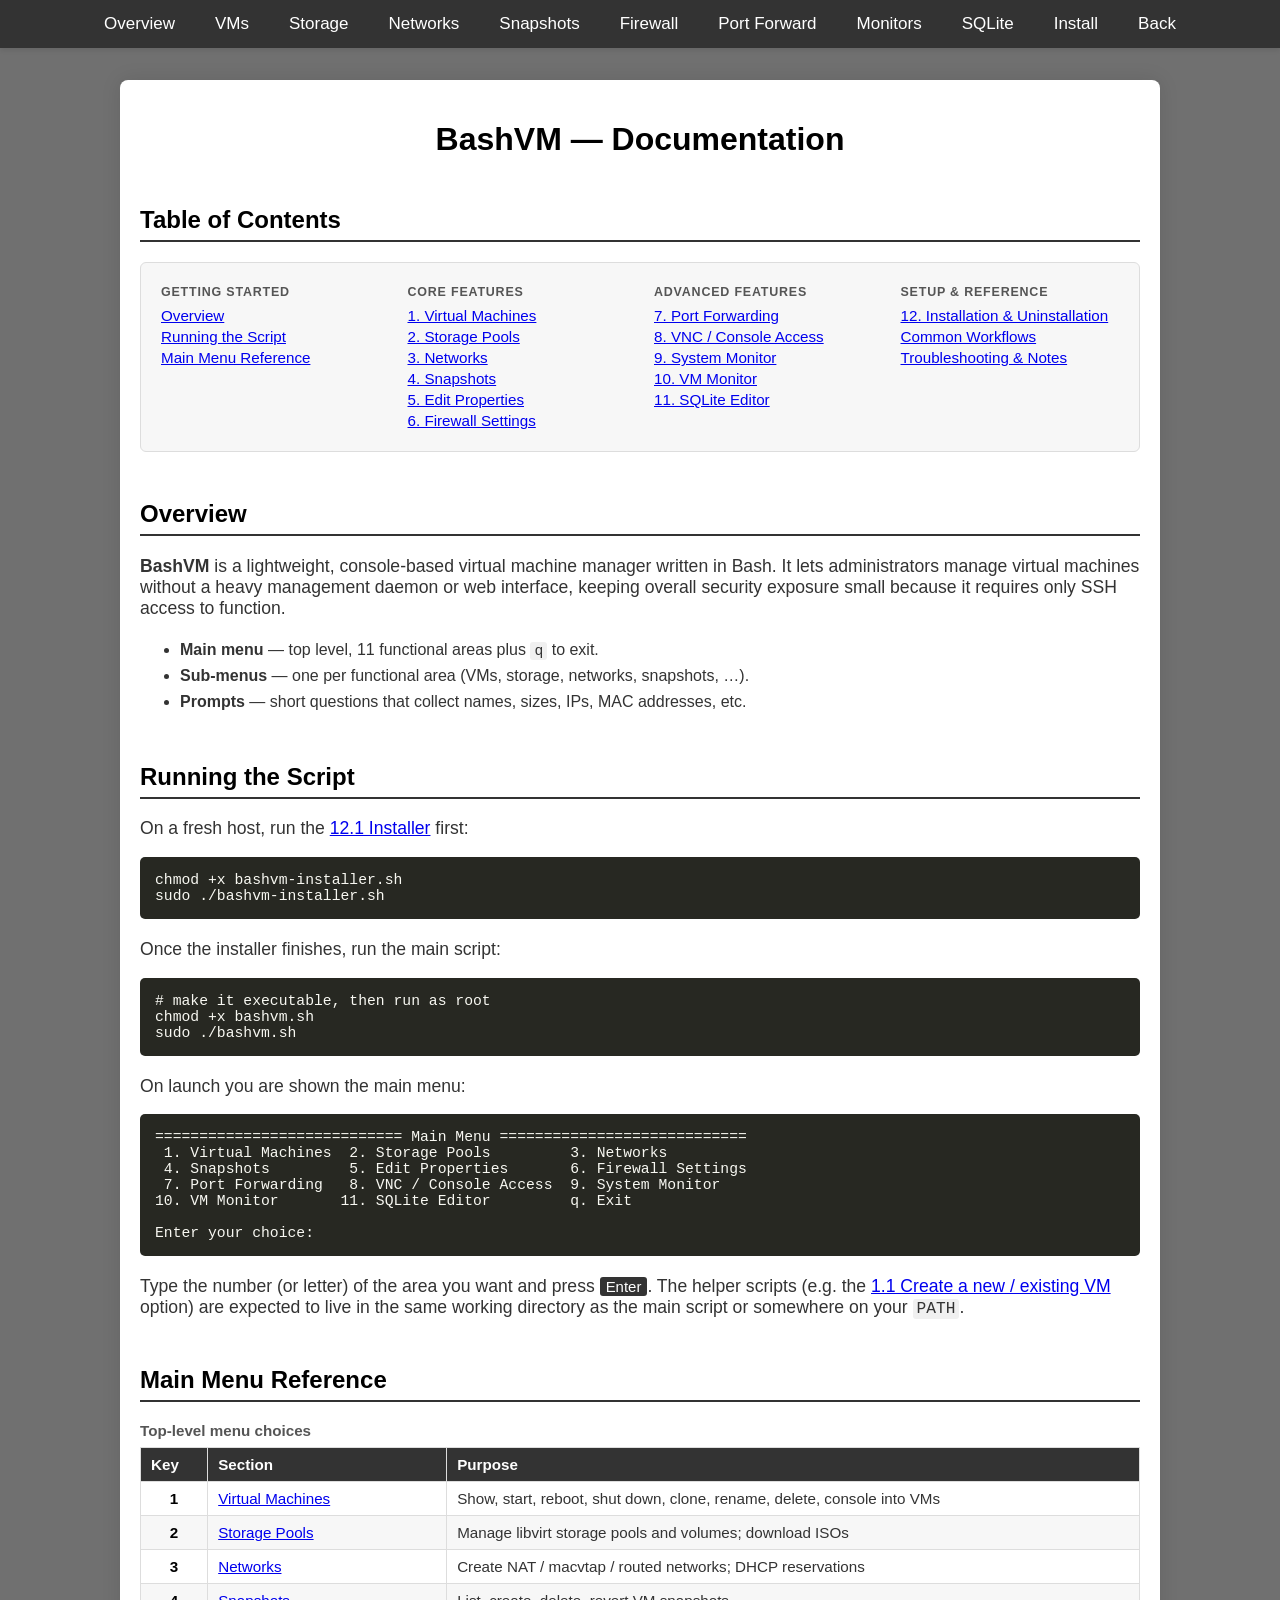
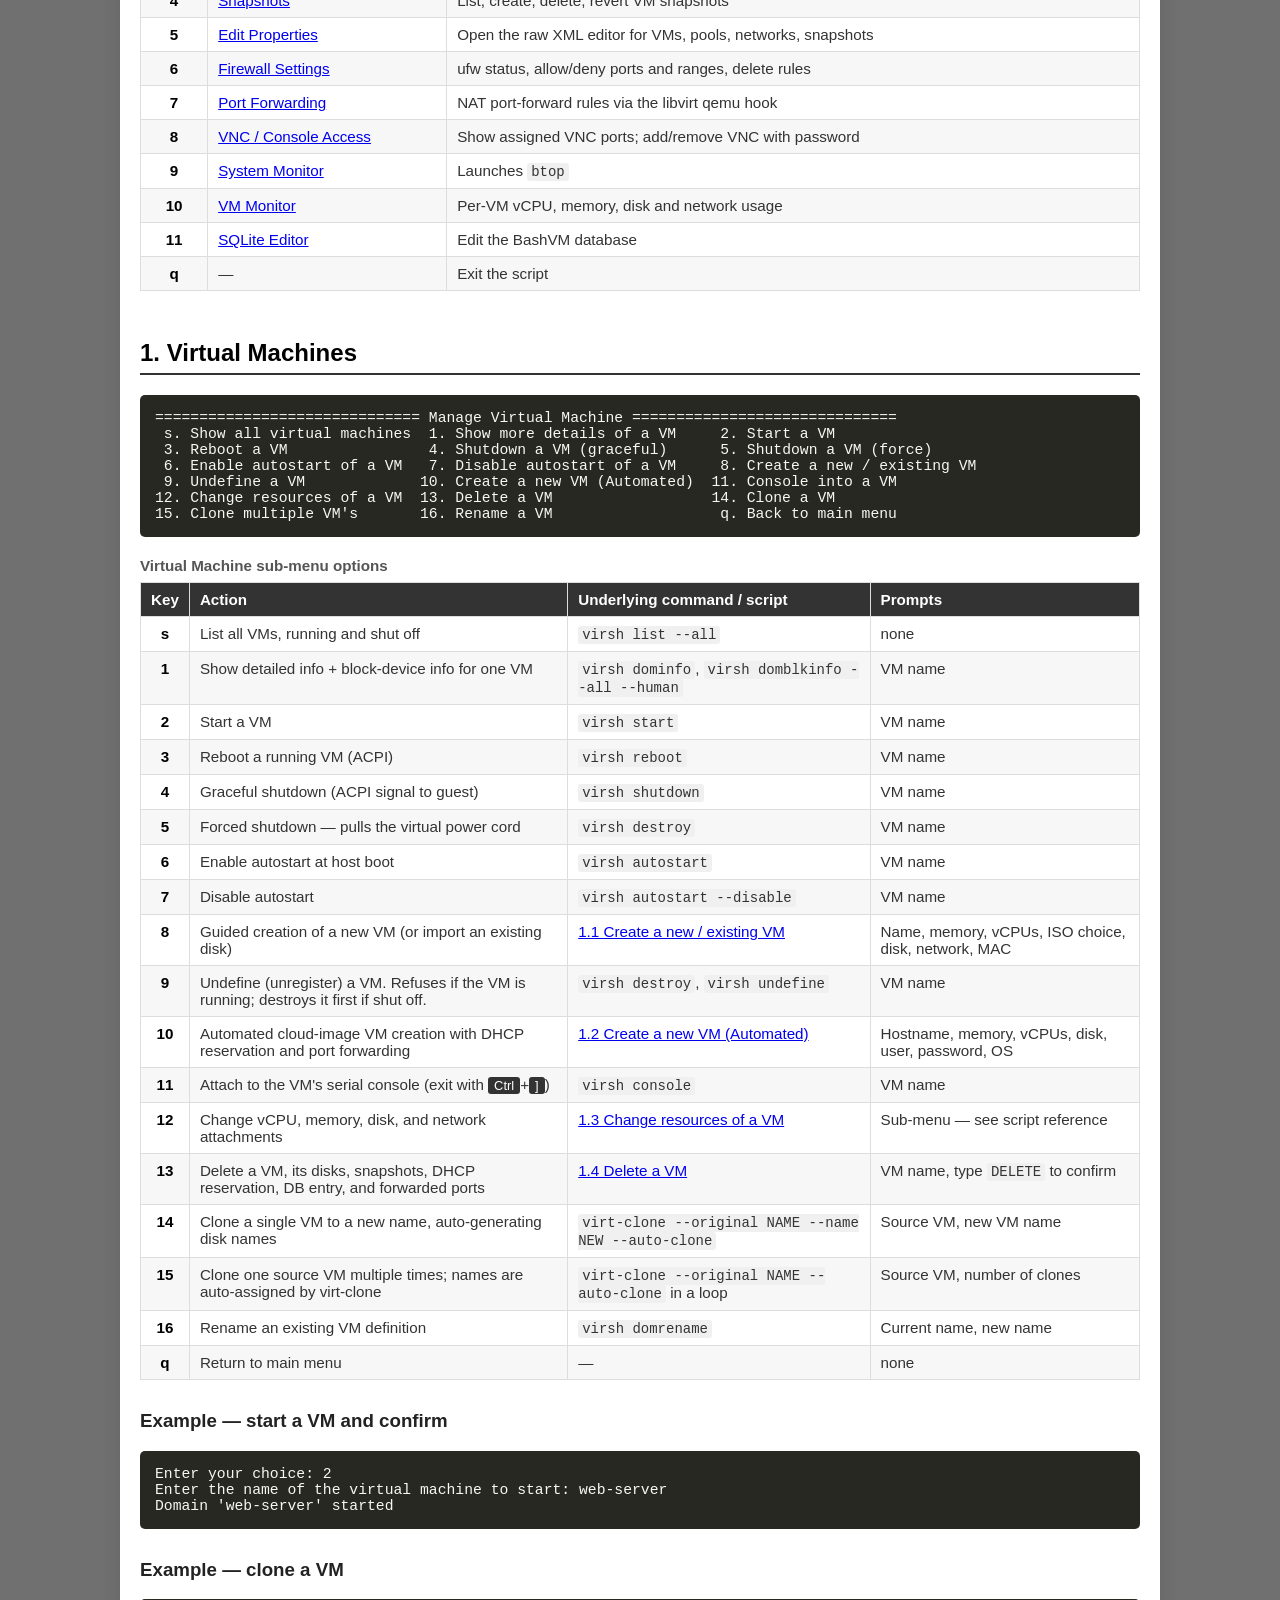
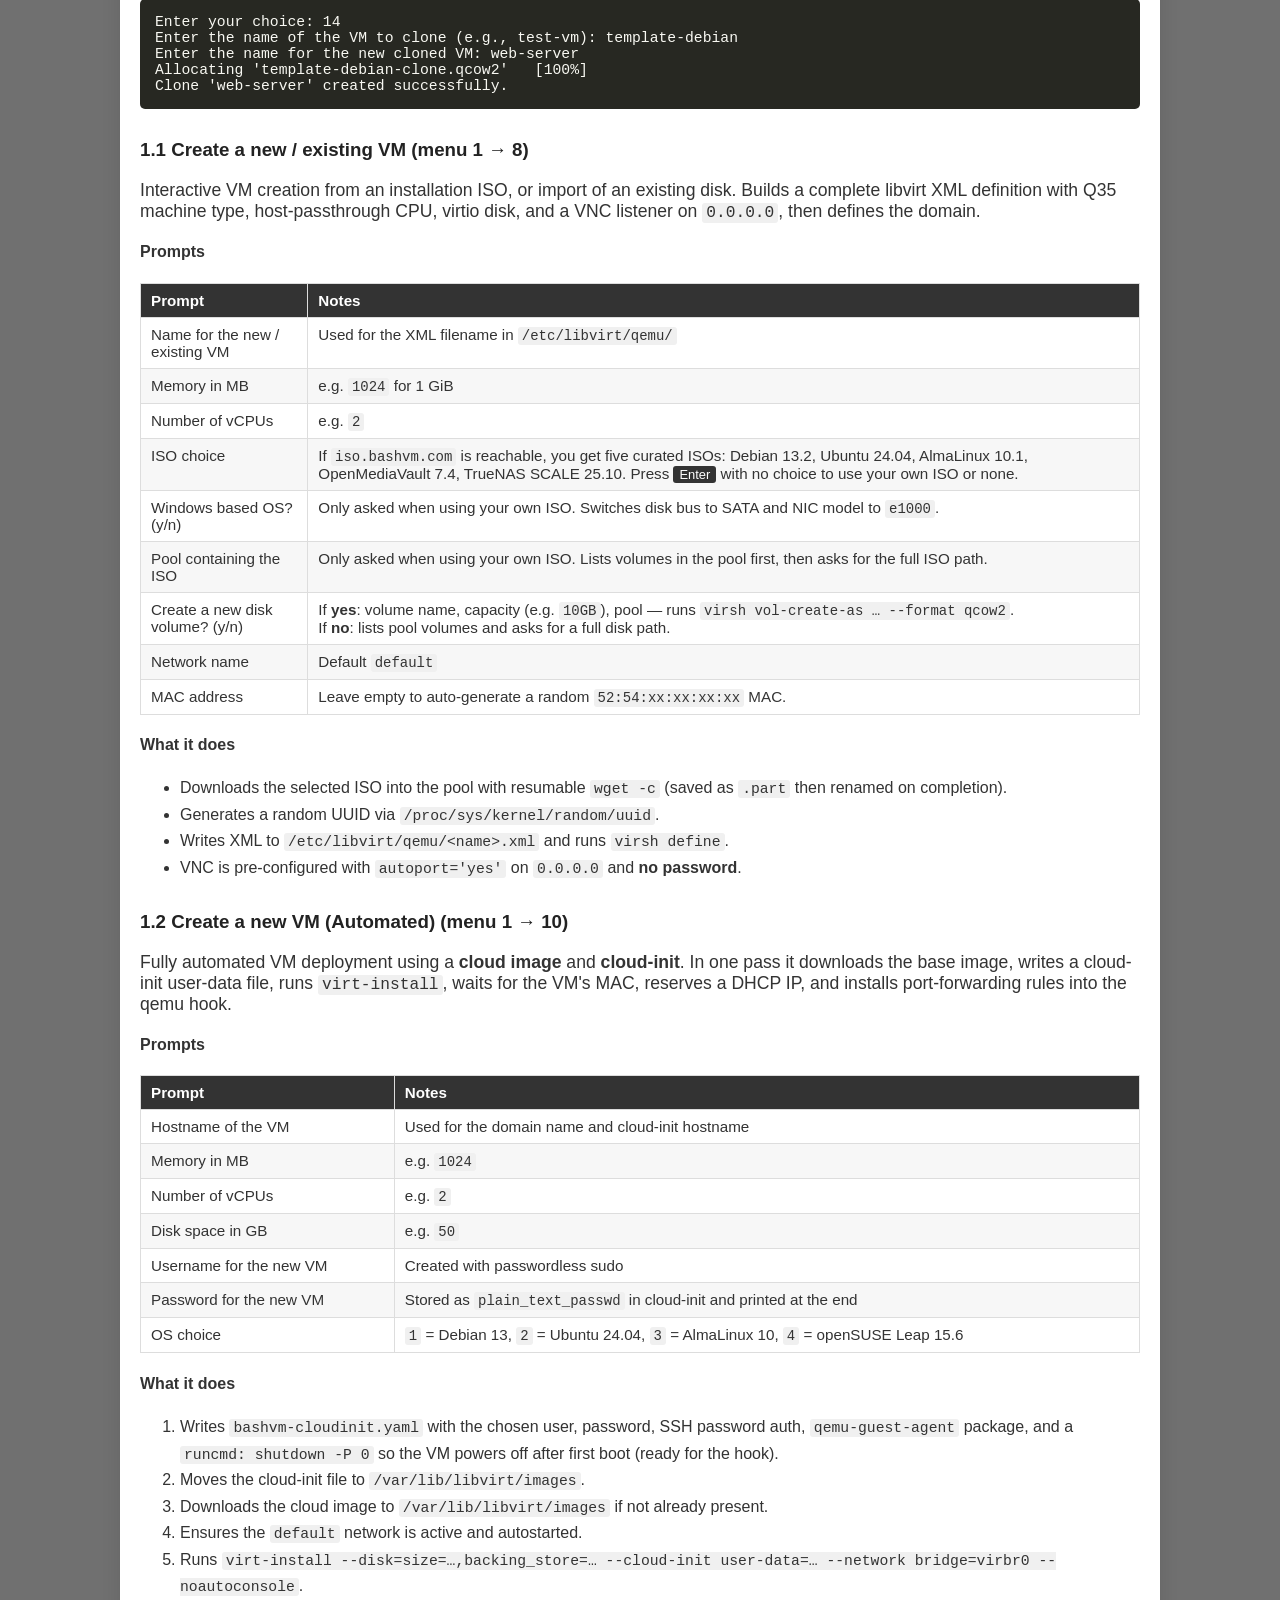
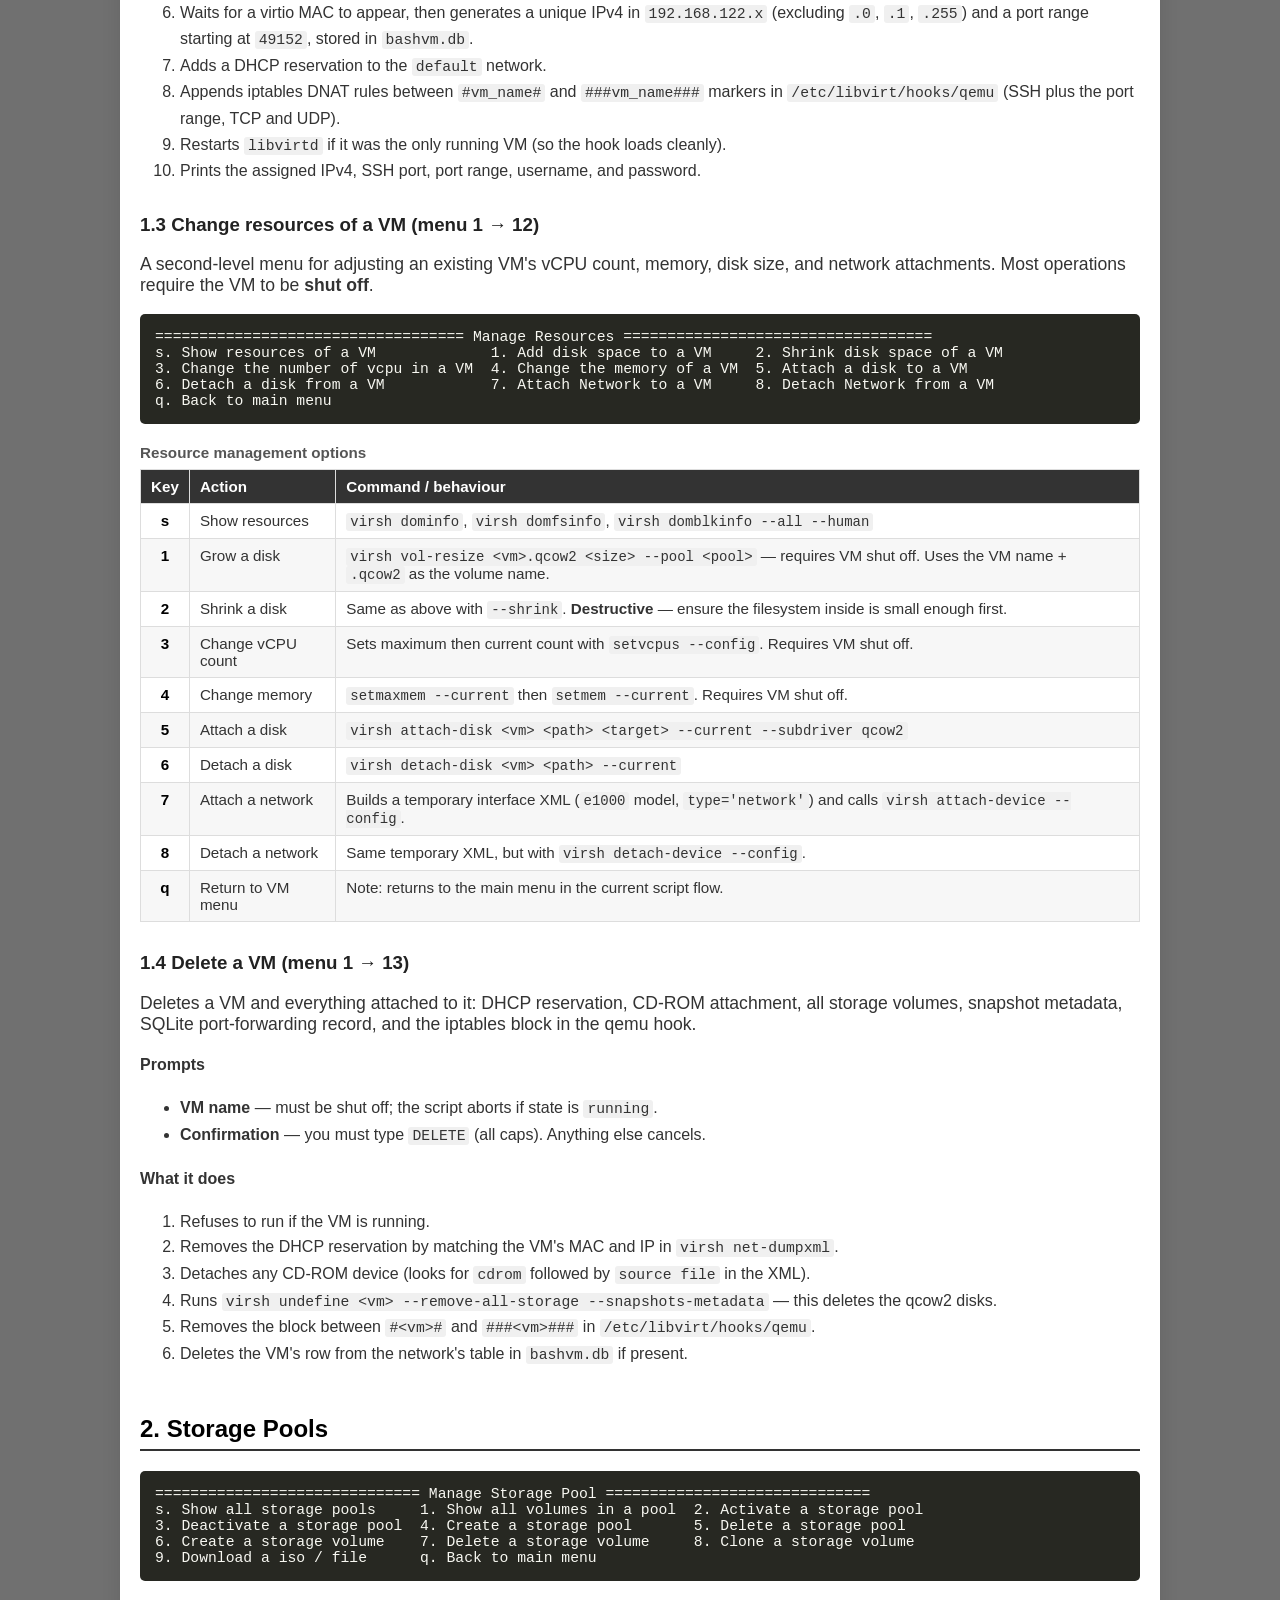
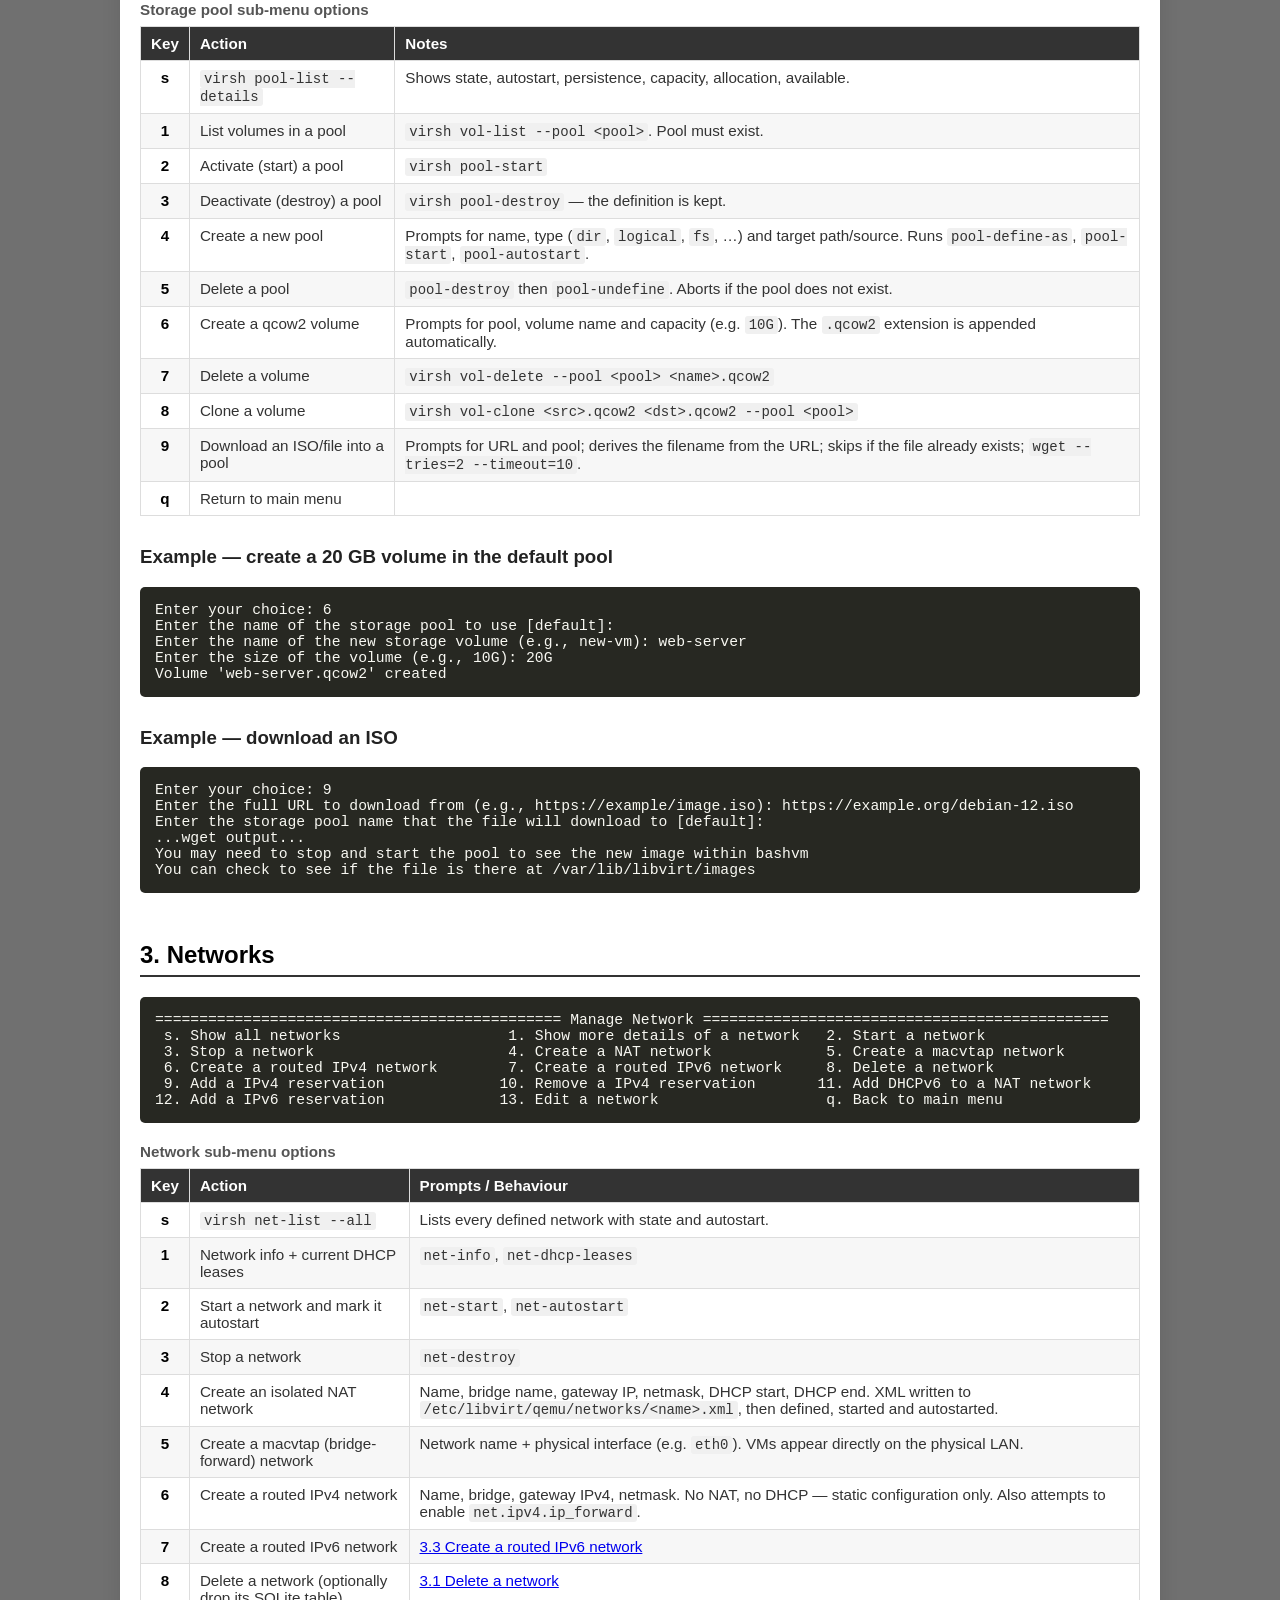
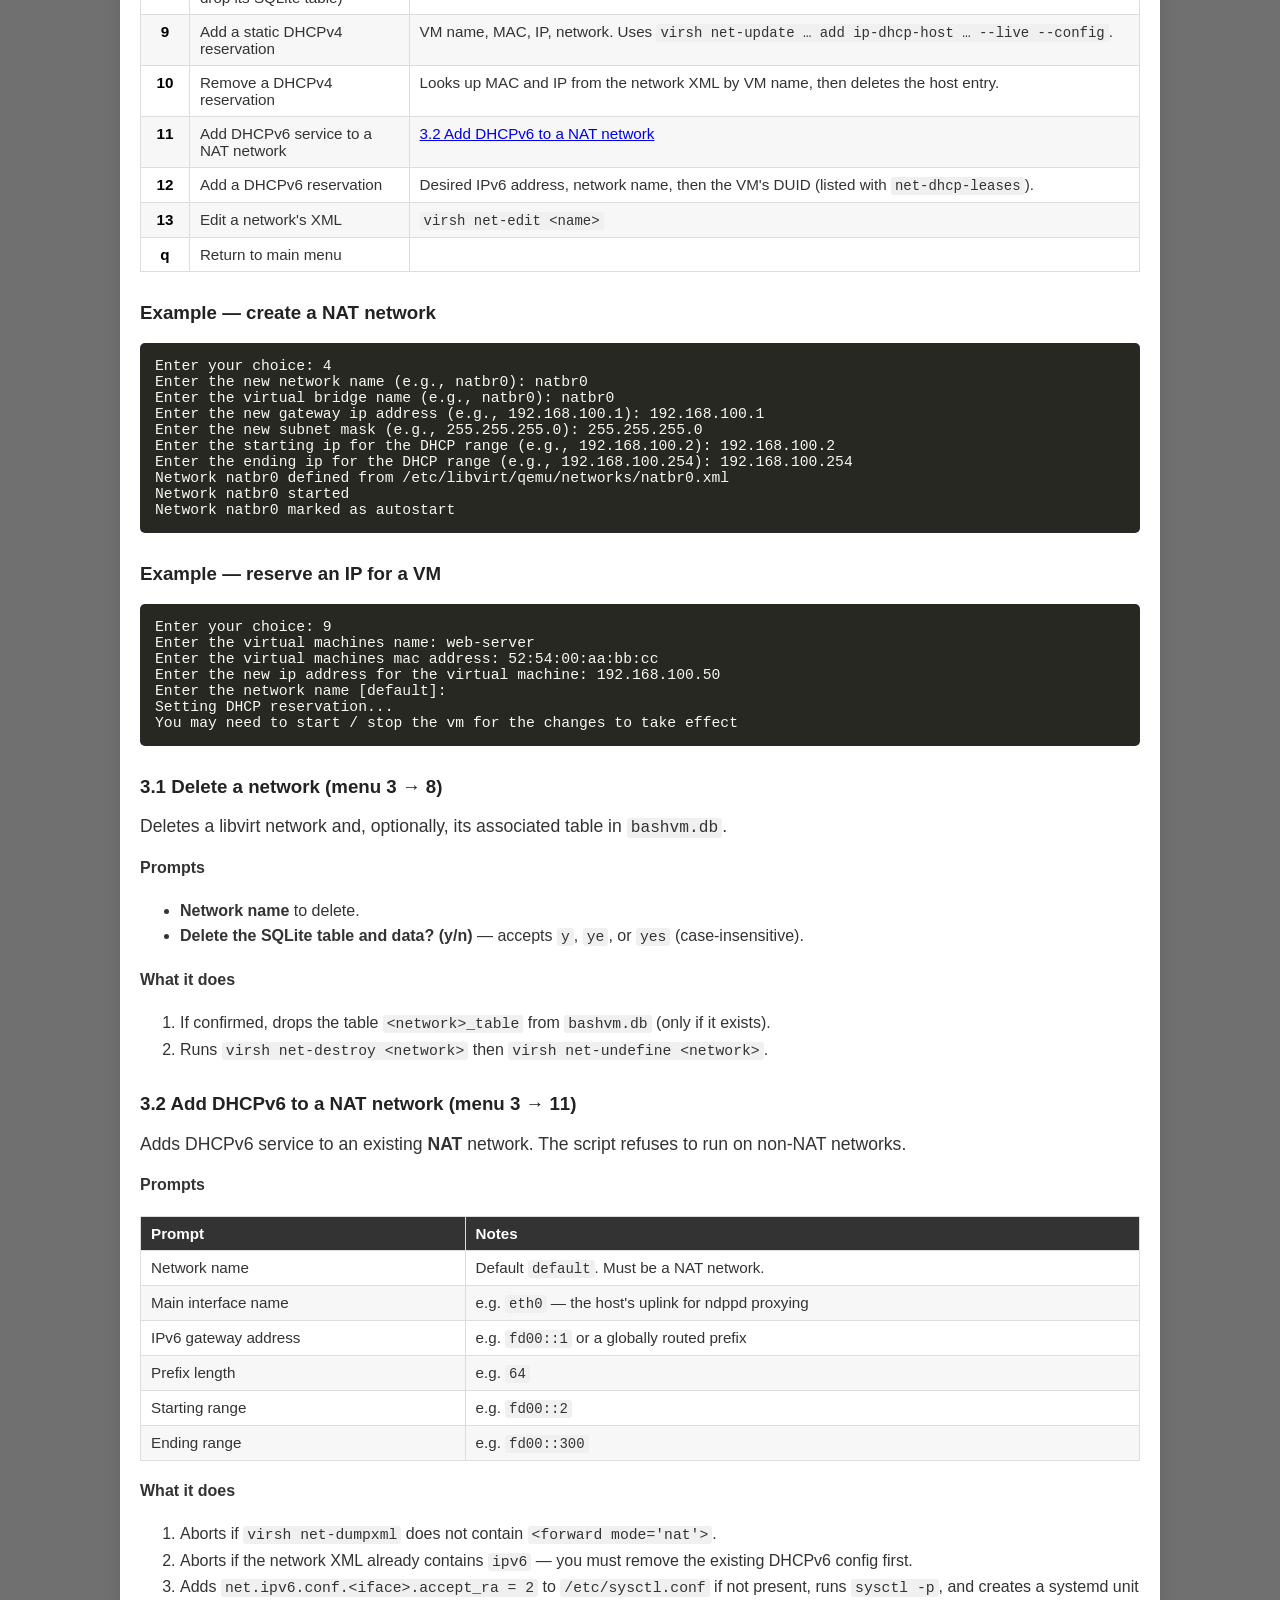
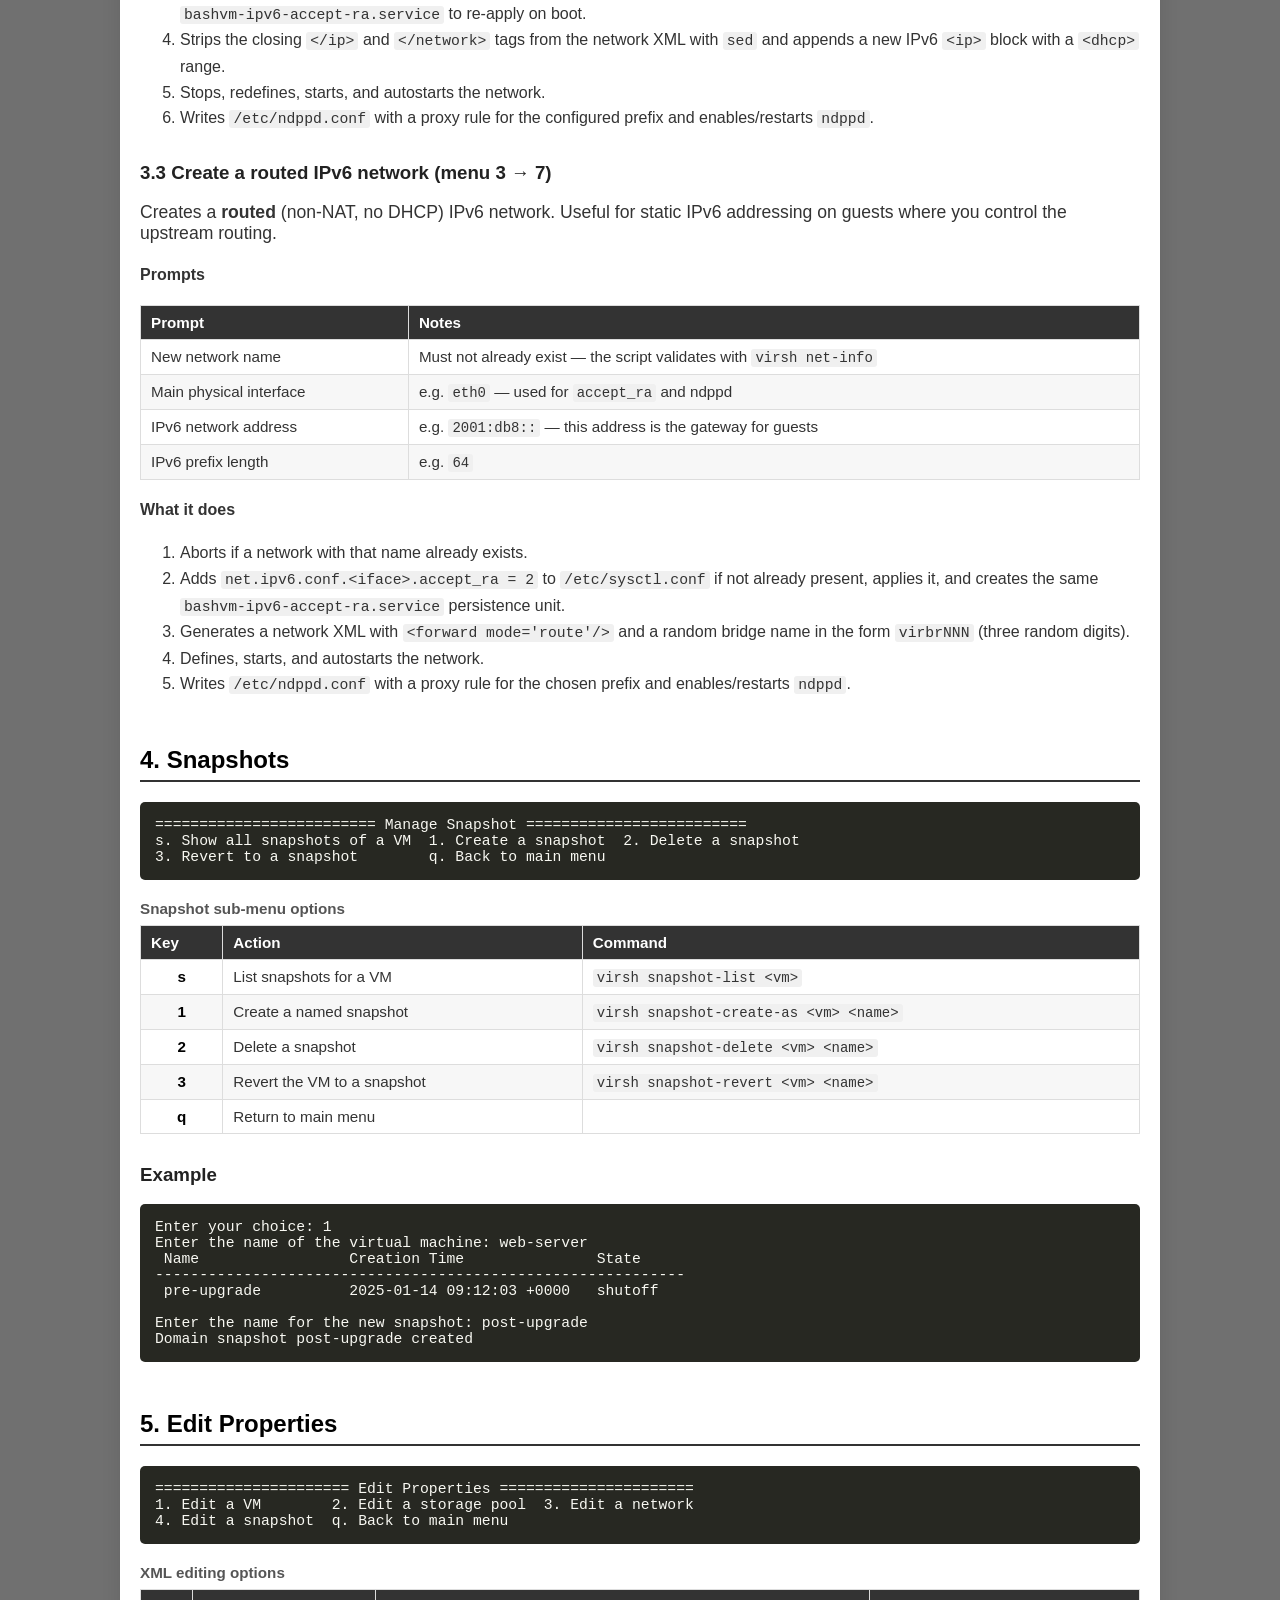
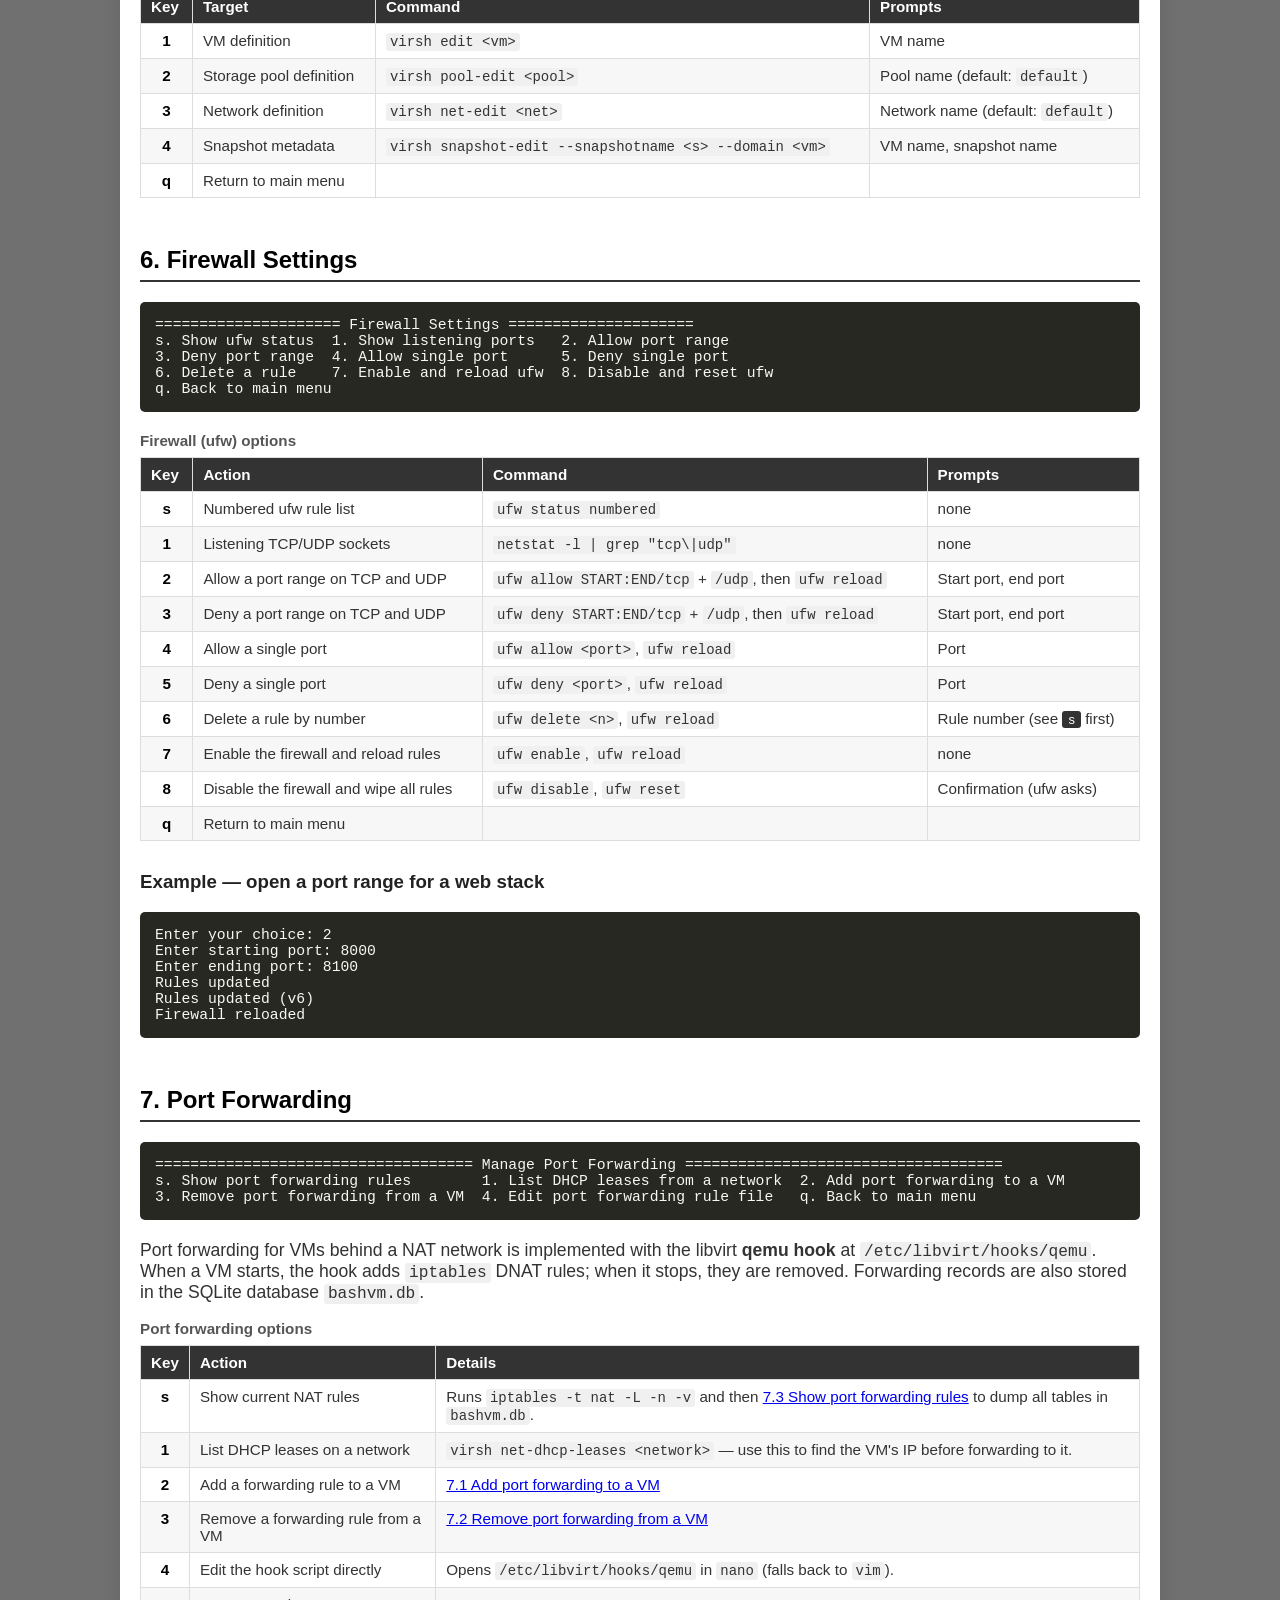
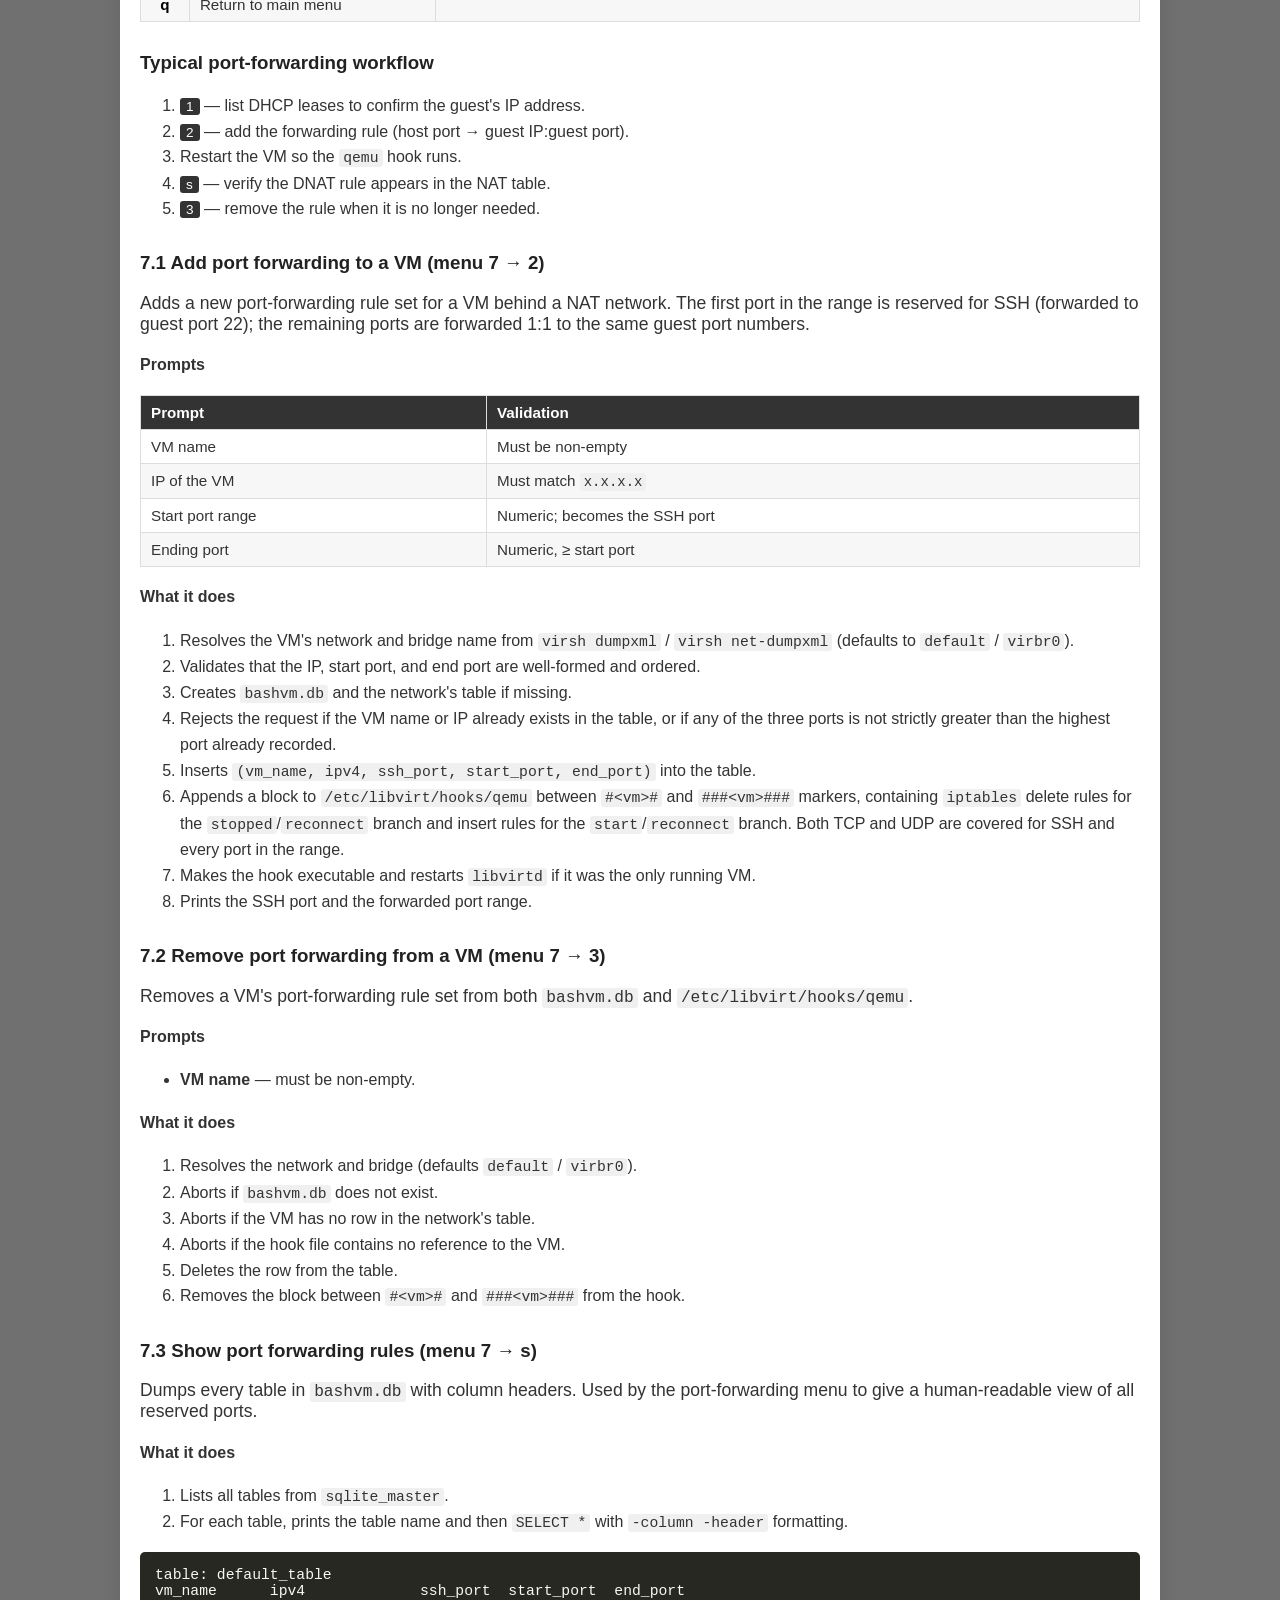
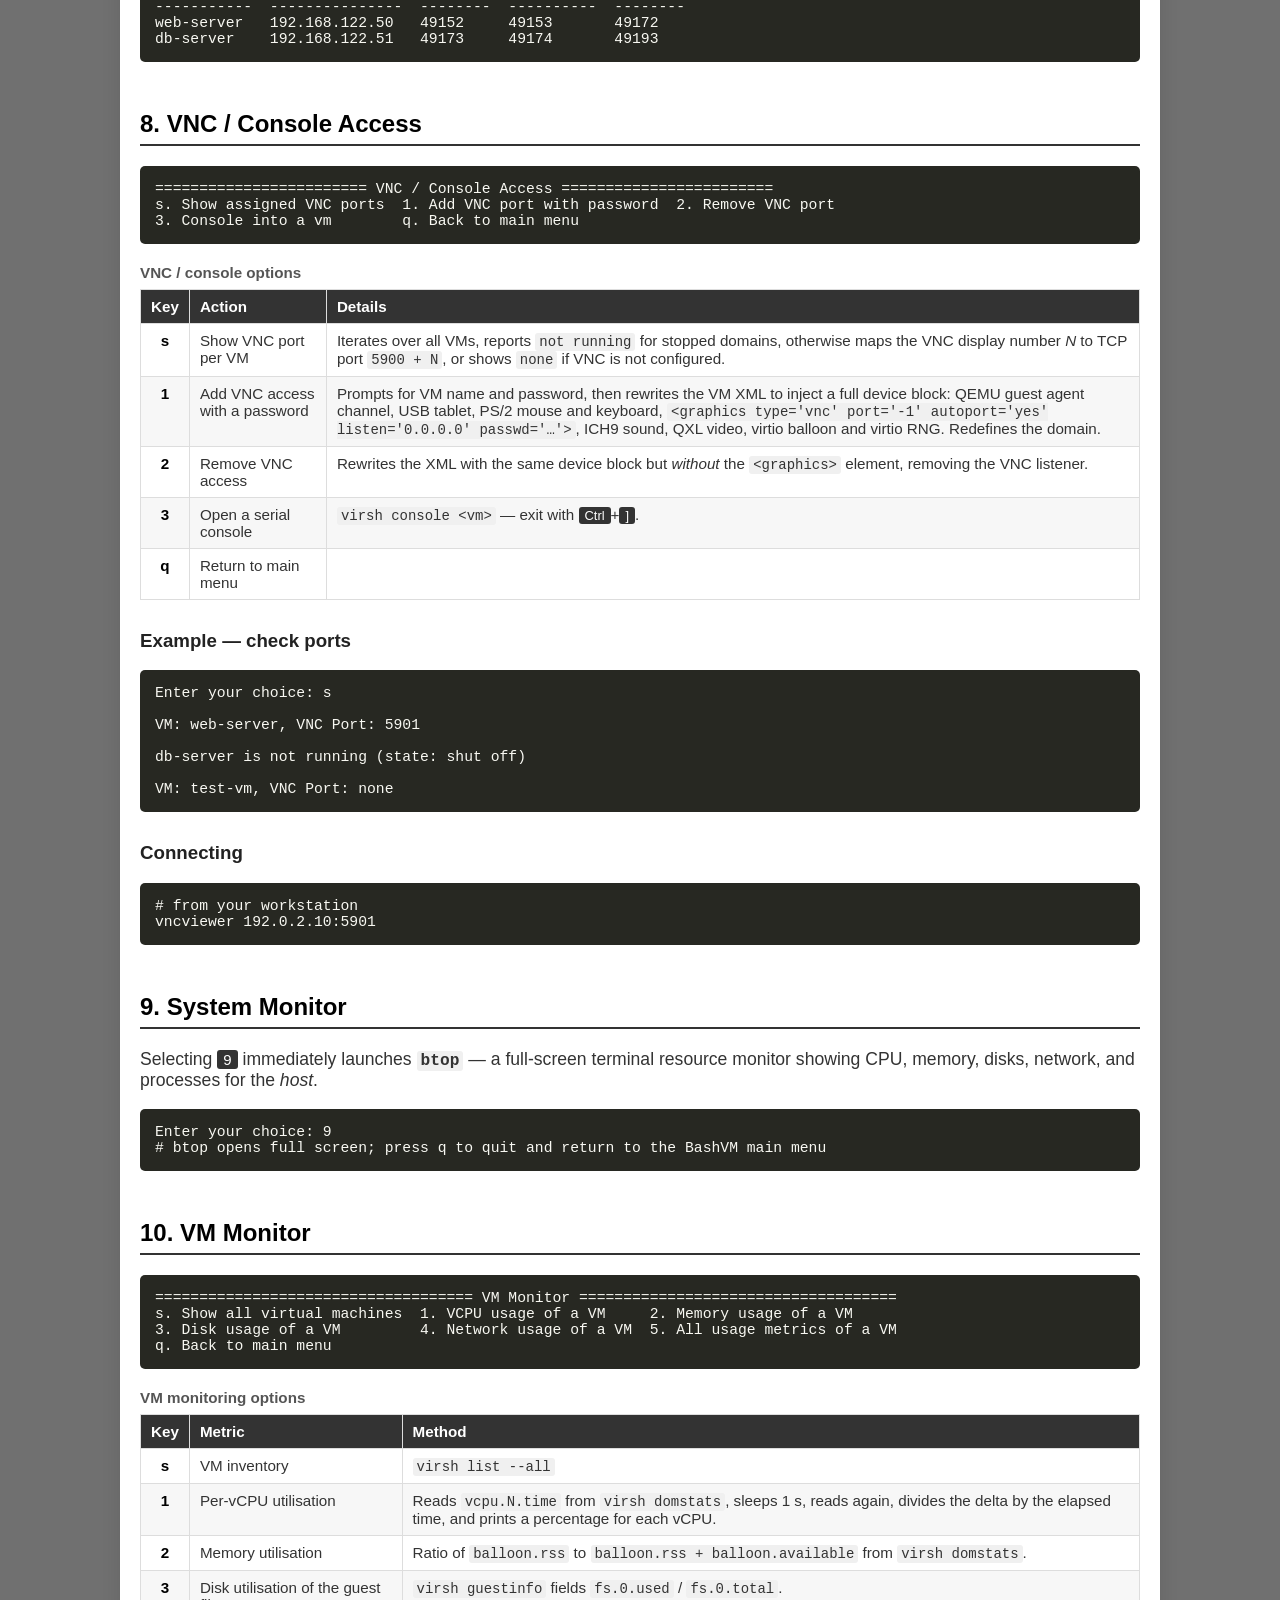
==== commit d0ae2956: "Revise overview of BashVM in documentation Updated the overview section to provide a clearer and mor" ====
--- a/documentation.html
+++ b/documentation.html
@@ -223,11 +223,7 @@
 <h2 id="overview">Overview</h2>
 
 <p>
-  <strong>BashVM</strong> is an interactive, text-menu wrapper around the
-  <code>virsh</code> (libvirt) command-line tools. Instead of typing long
-  <code>virsh</code>, <code>virt-clone</code>, <code>ufw</code>, and
-  <code>iptables</code> invocations, you pick a numbered item from a menu and
-  answer a the prompts.
+  <strong>BashVM</strong> is a lightweight, console-based virtual machine manager written in Bash. It lets administrators manage virtual machines without a heavy management daemon or web interface, keeping overall security exposure small because it requires only SSH access to function.
 </p>
 
 <ul>
@@ -1537,4 +1533,4 @@
 </div>
 
 </body>
-</html>+</html>
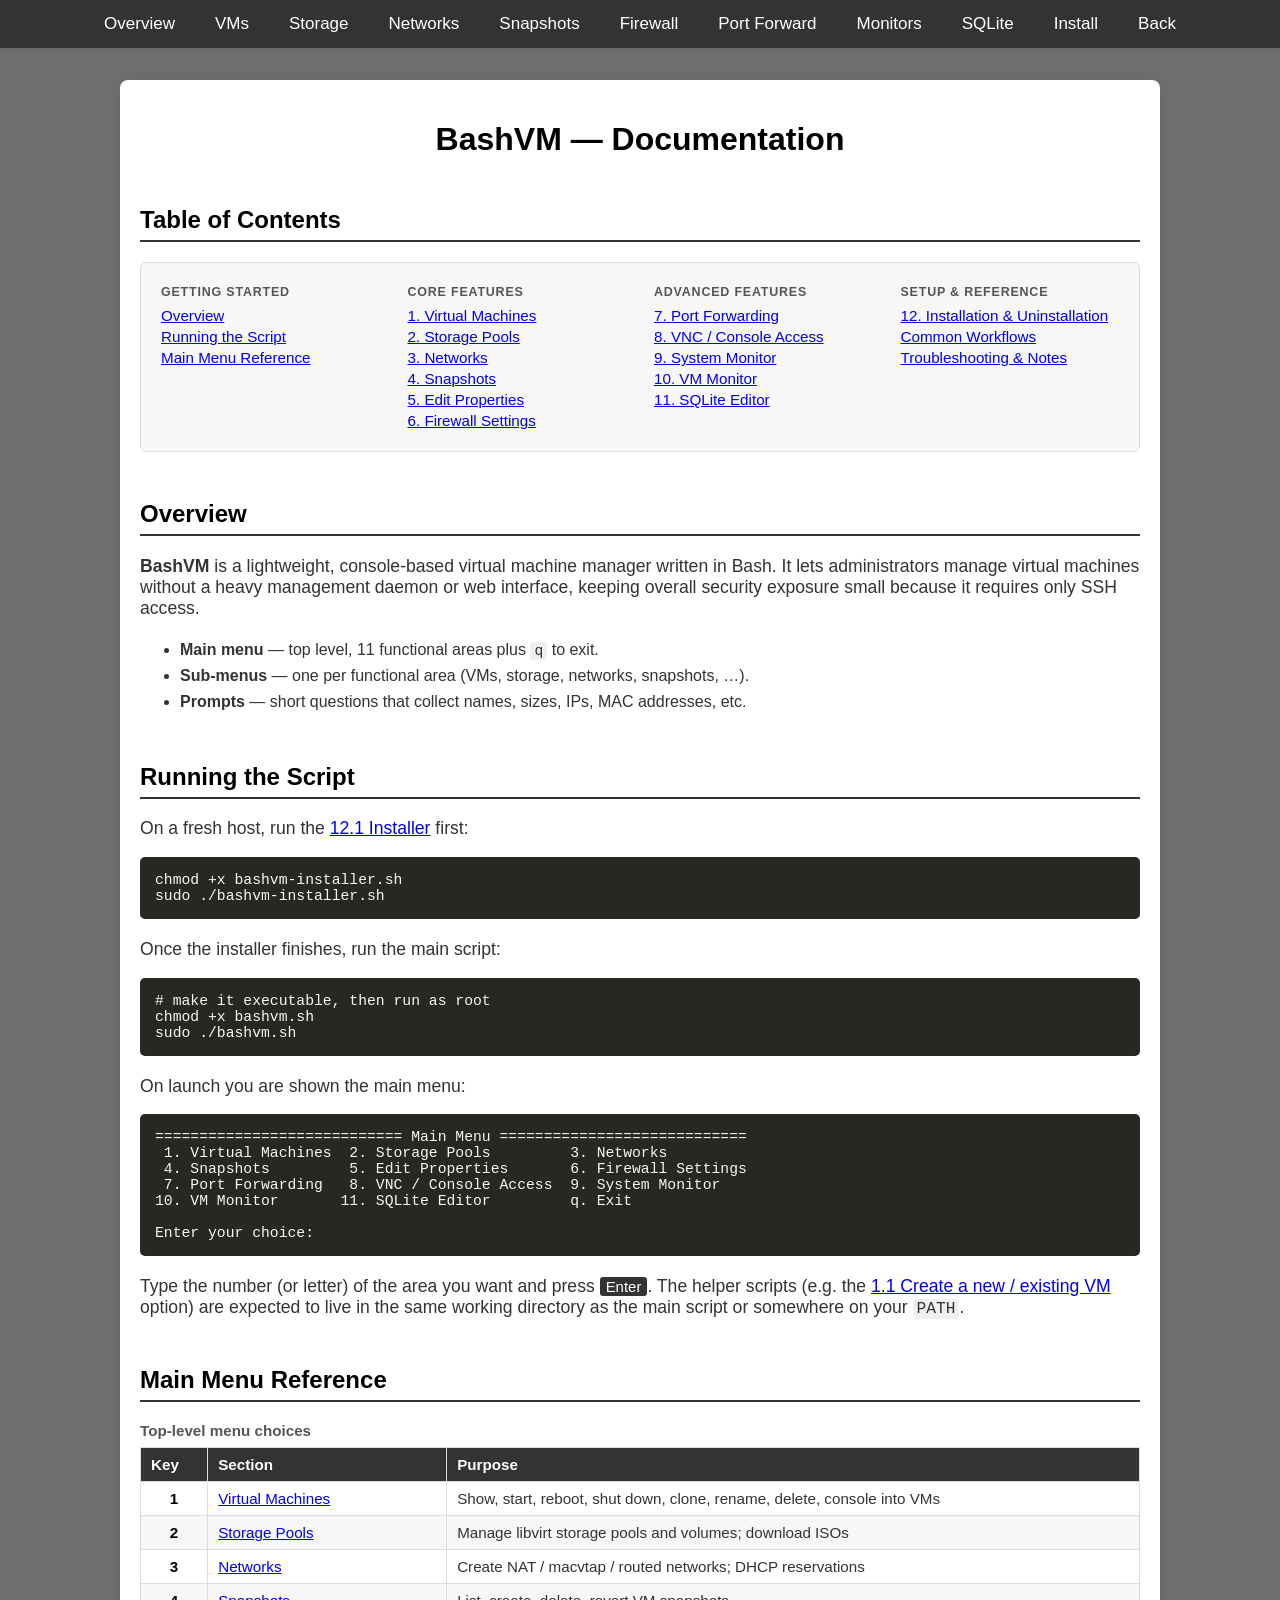
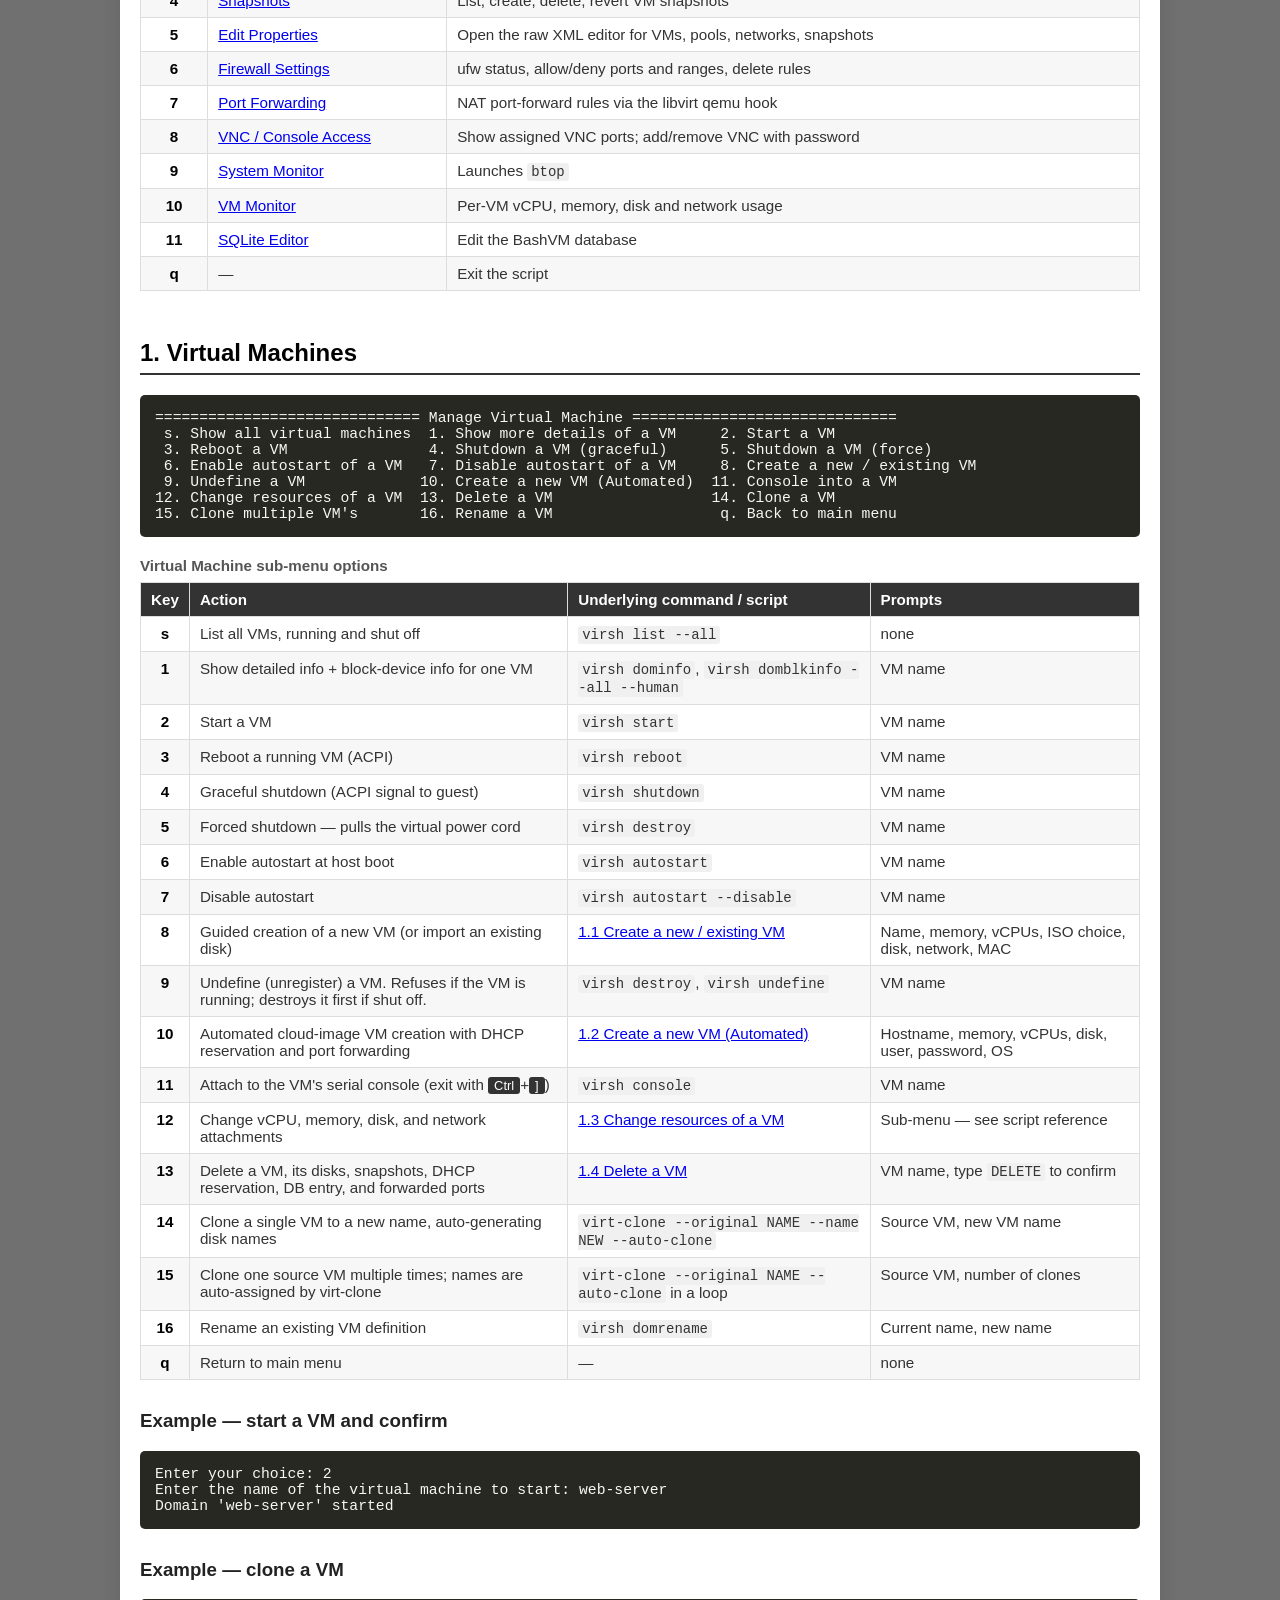
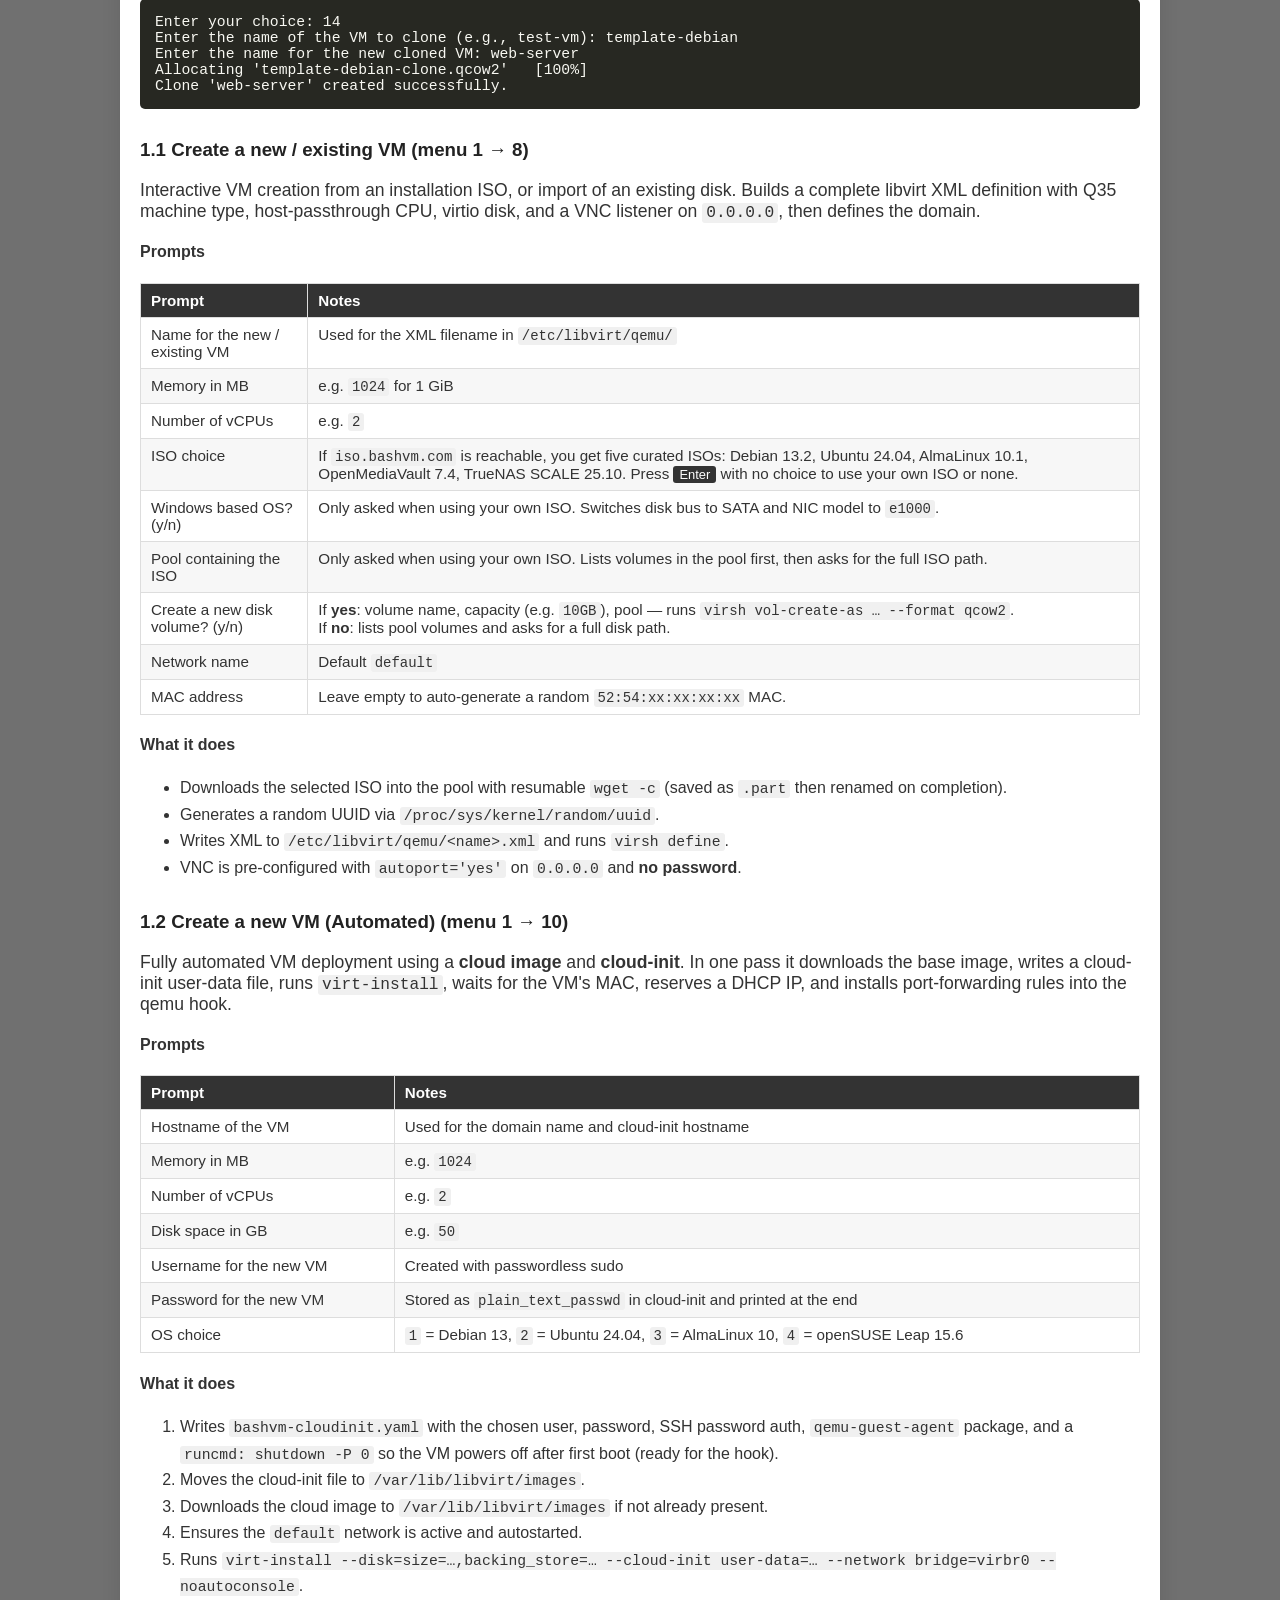
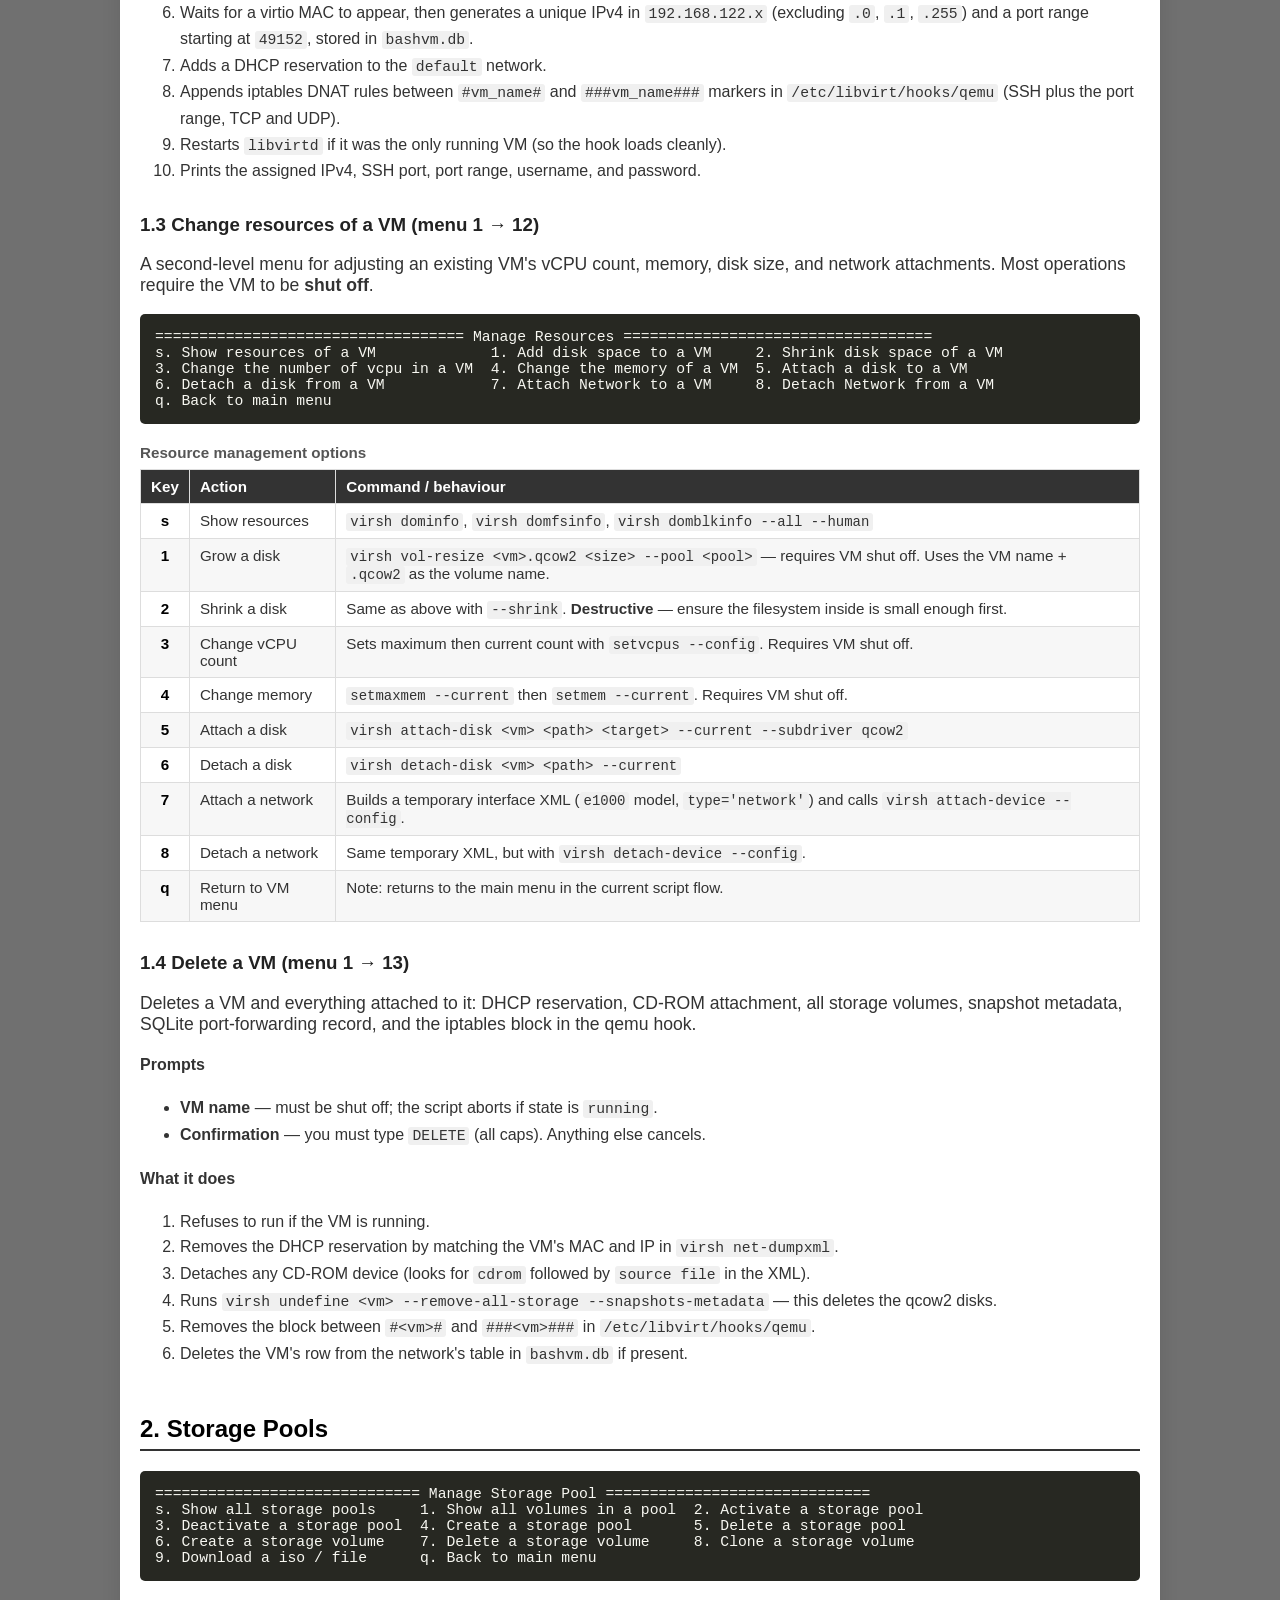
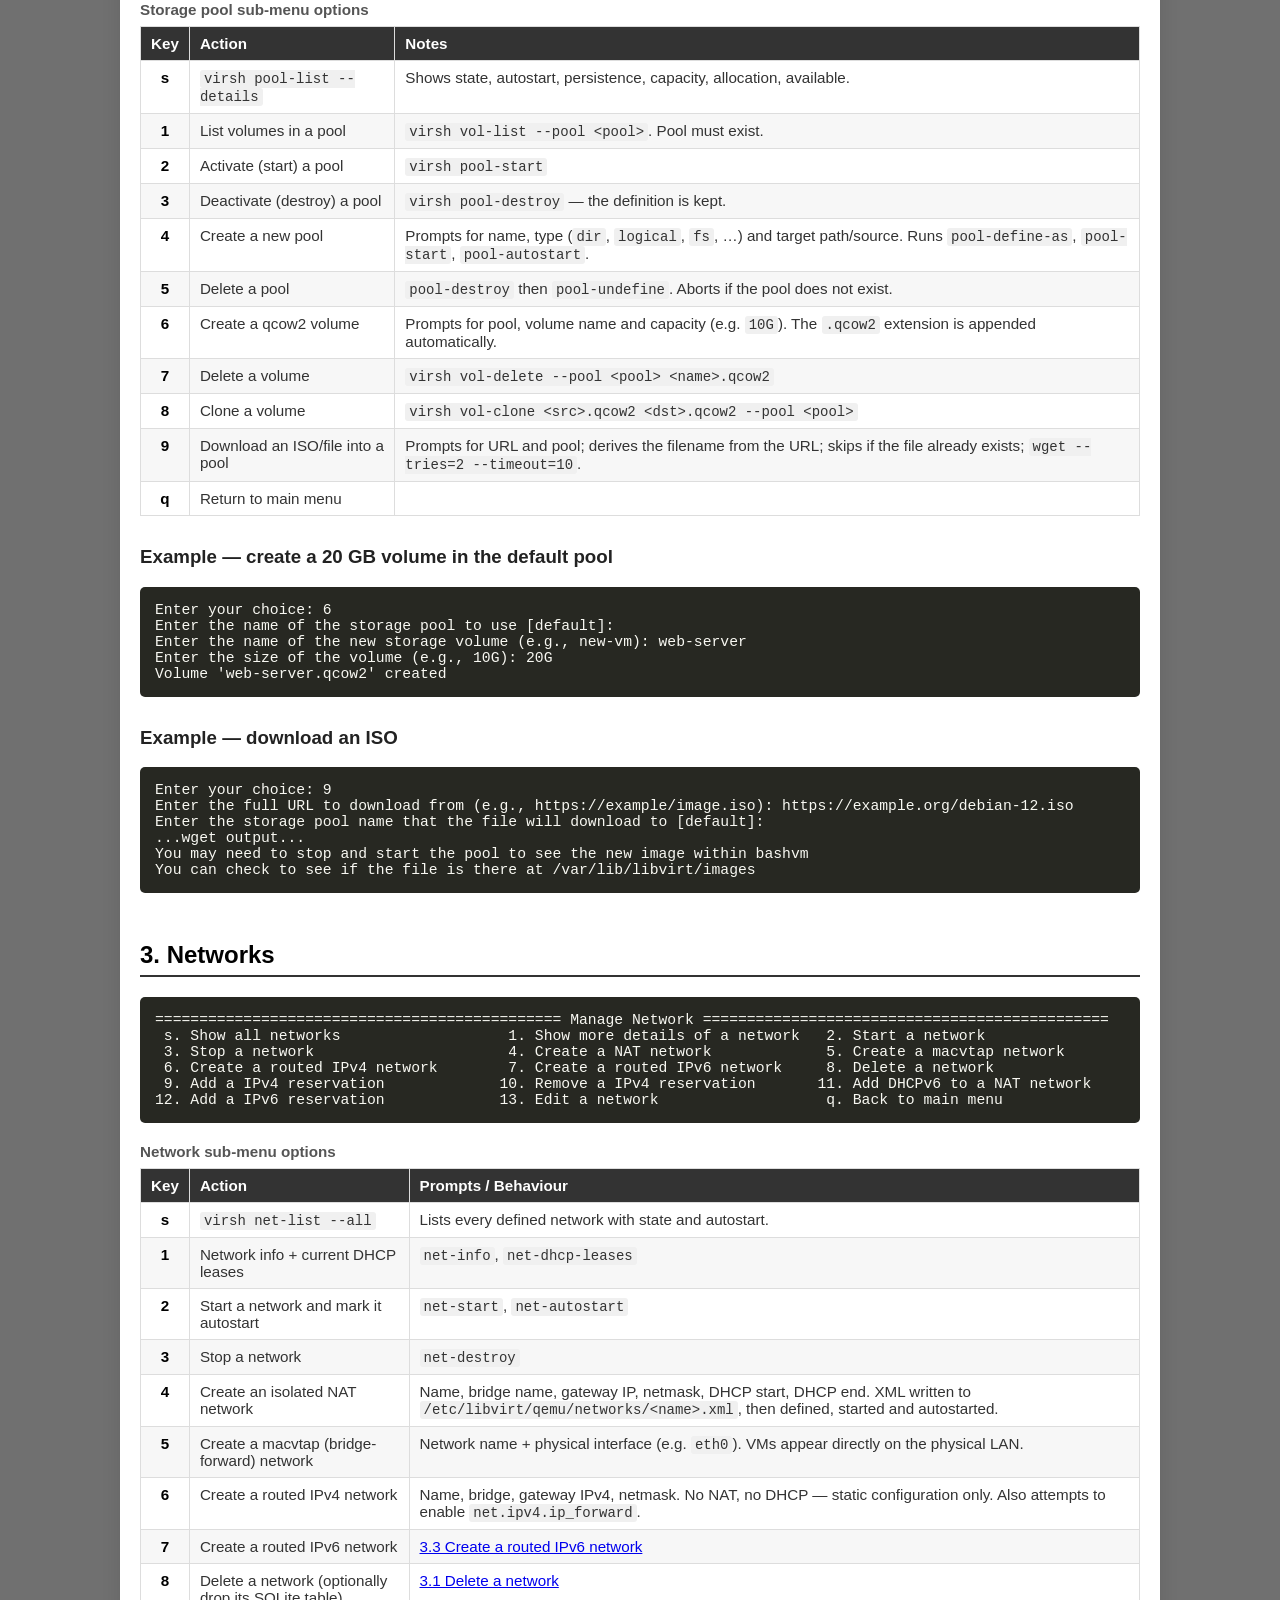
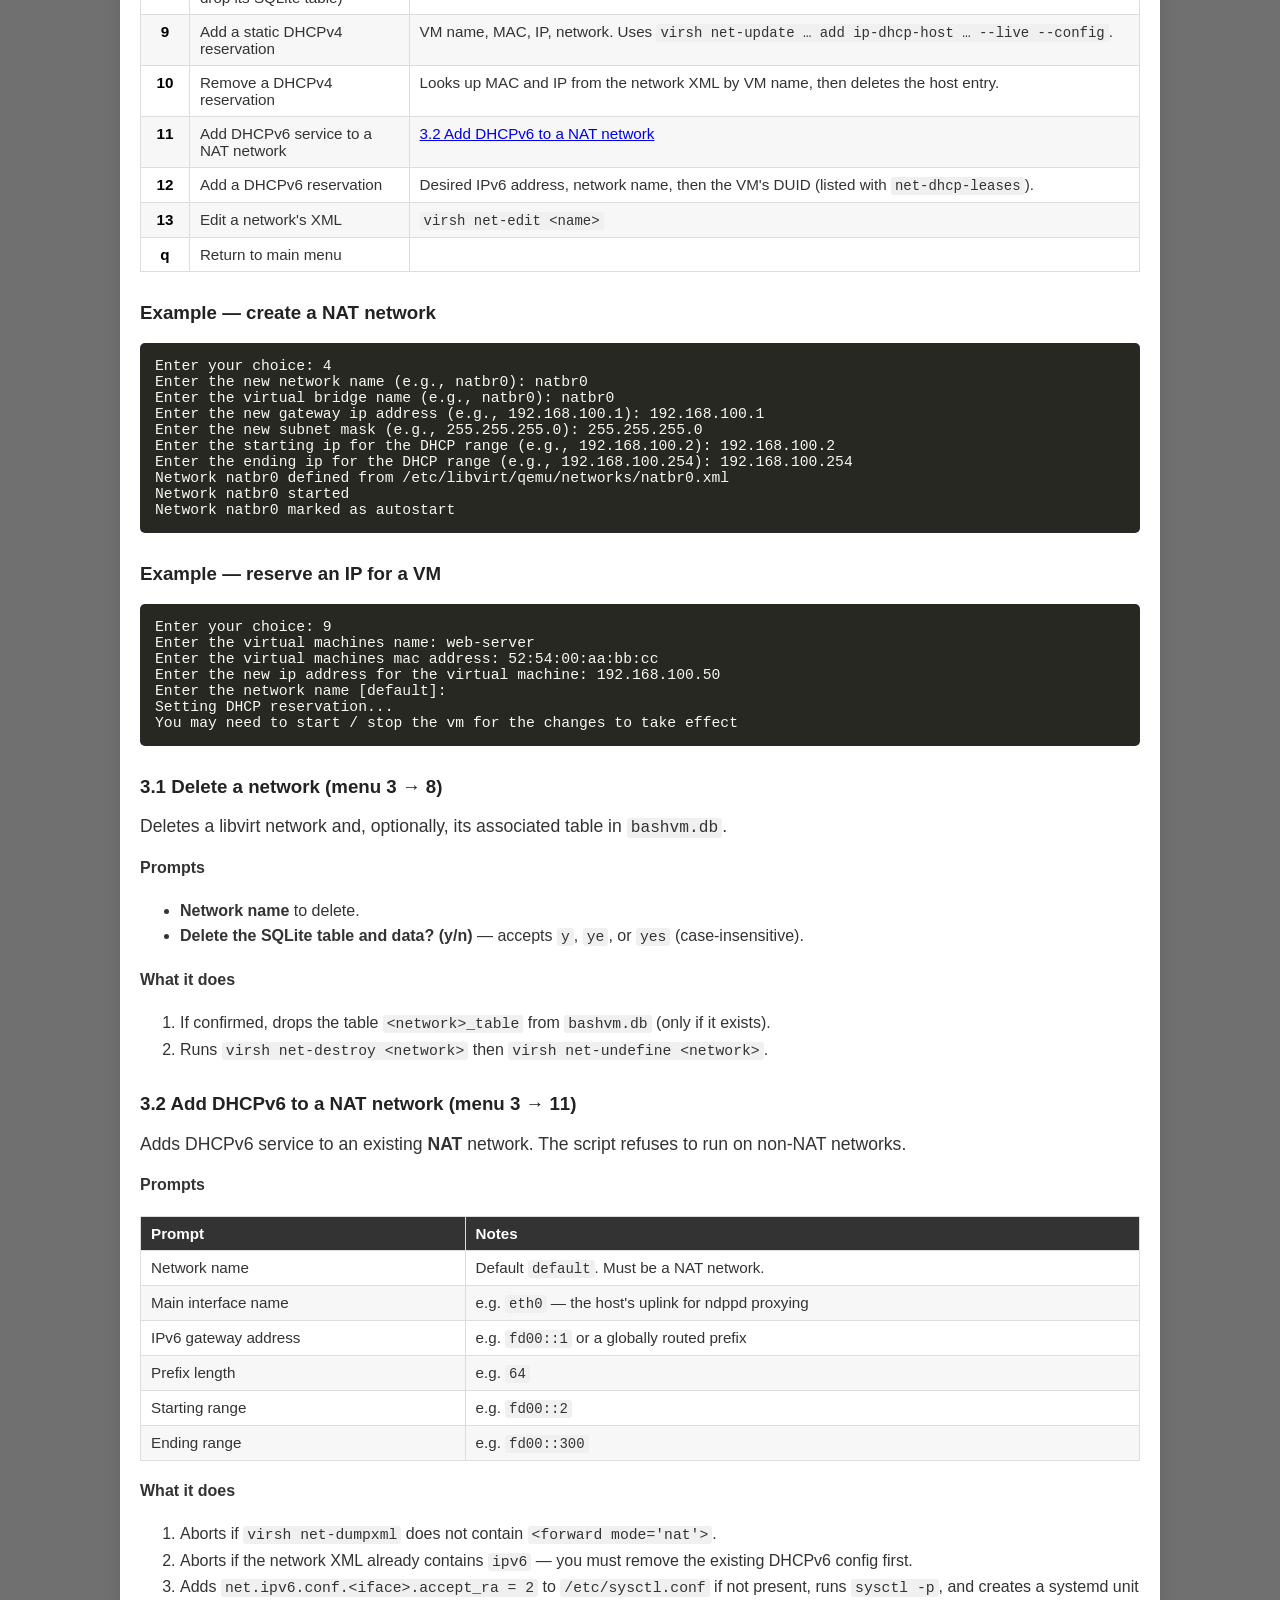
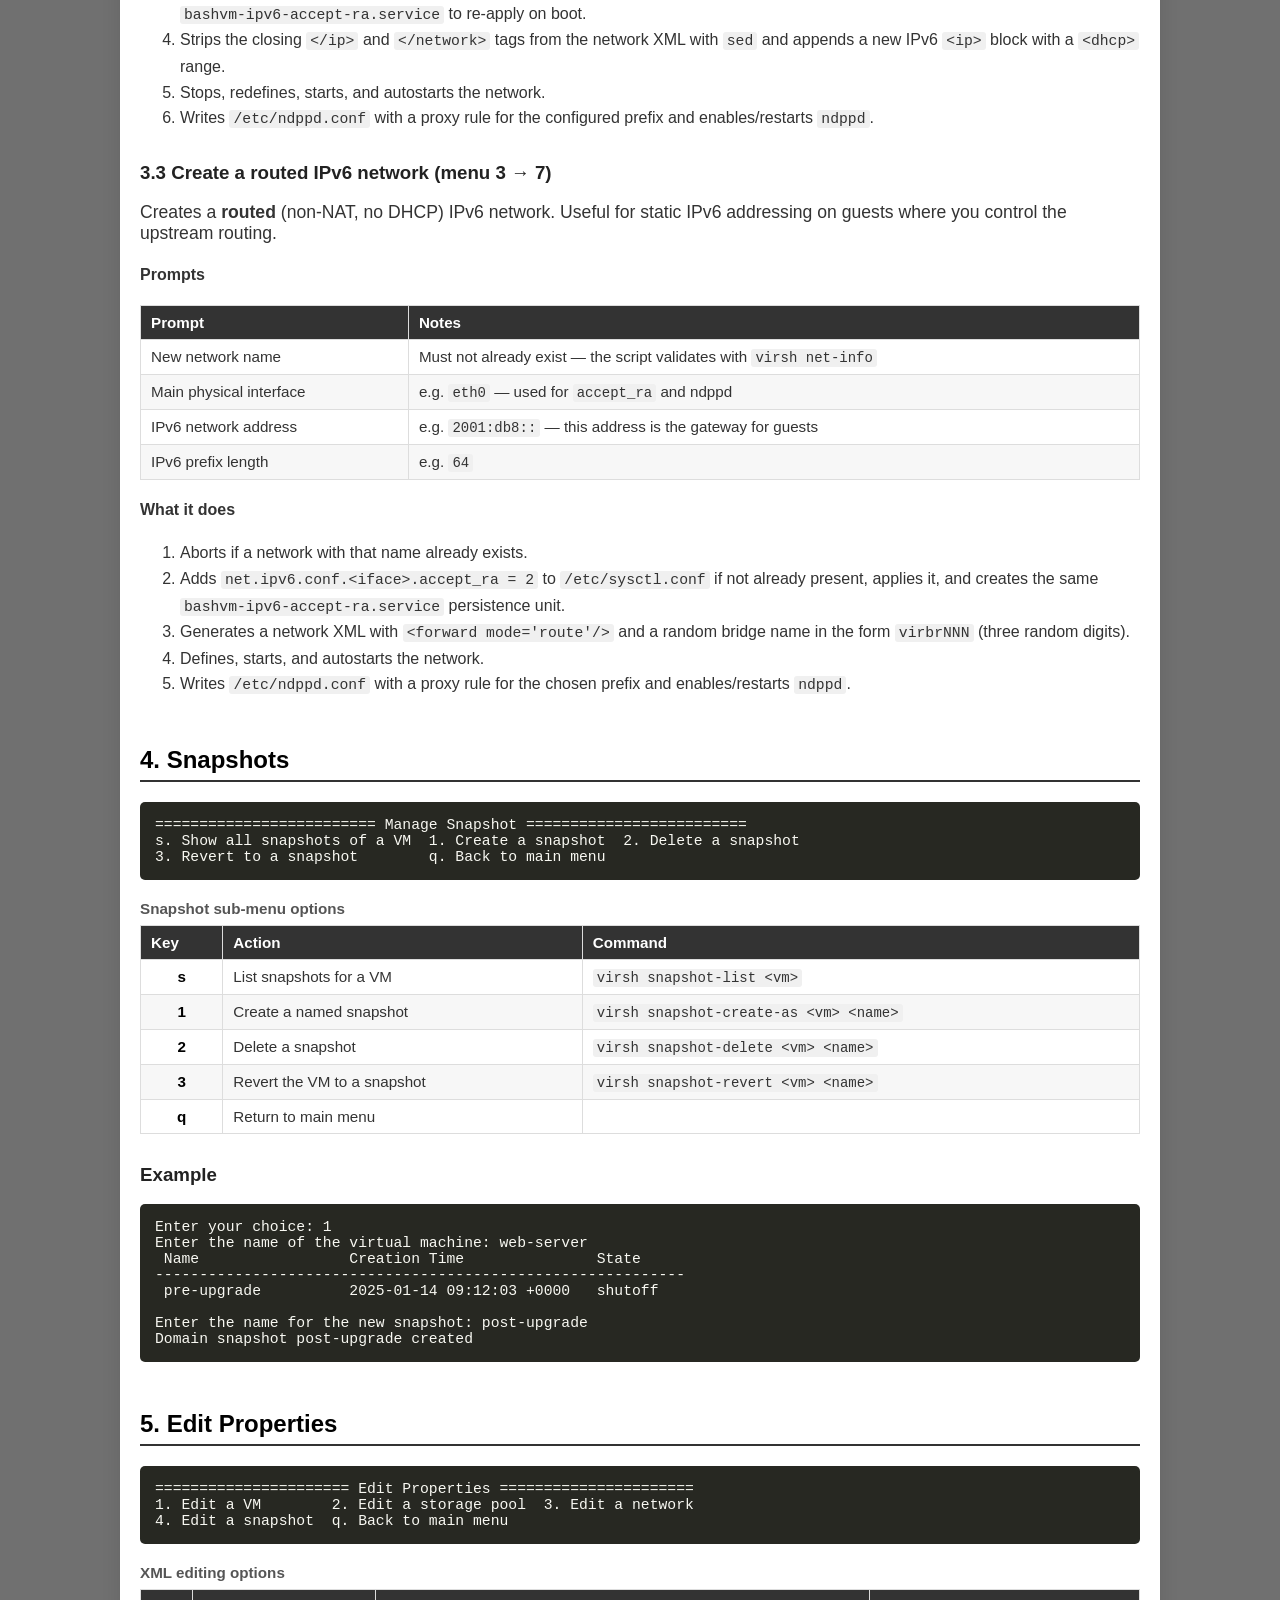
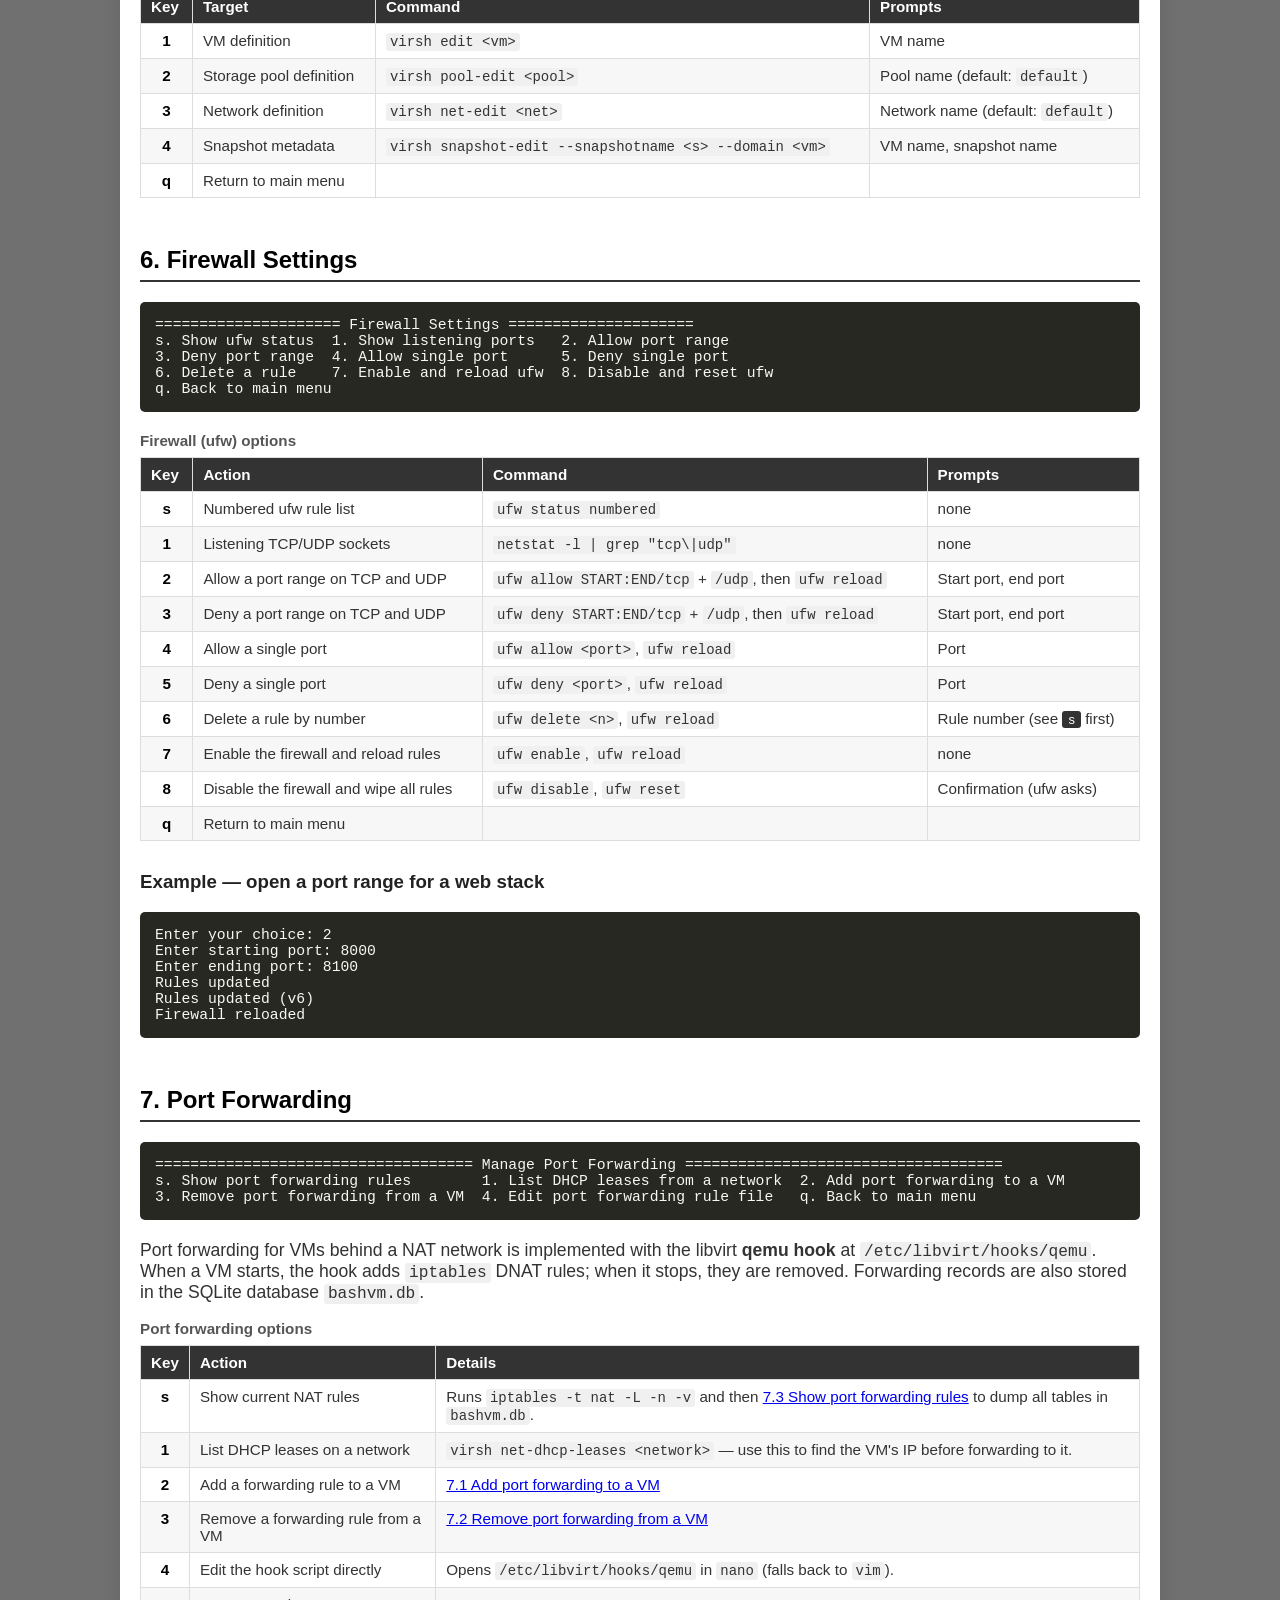
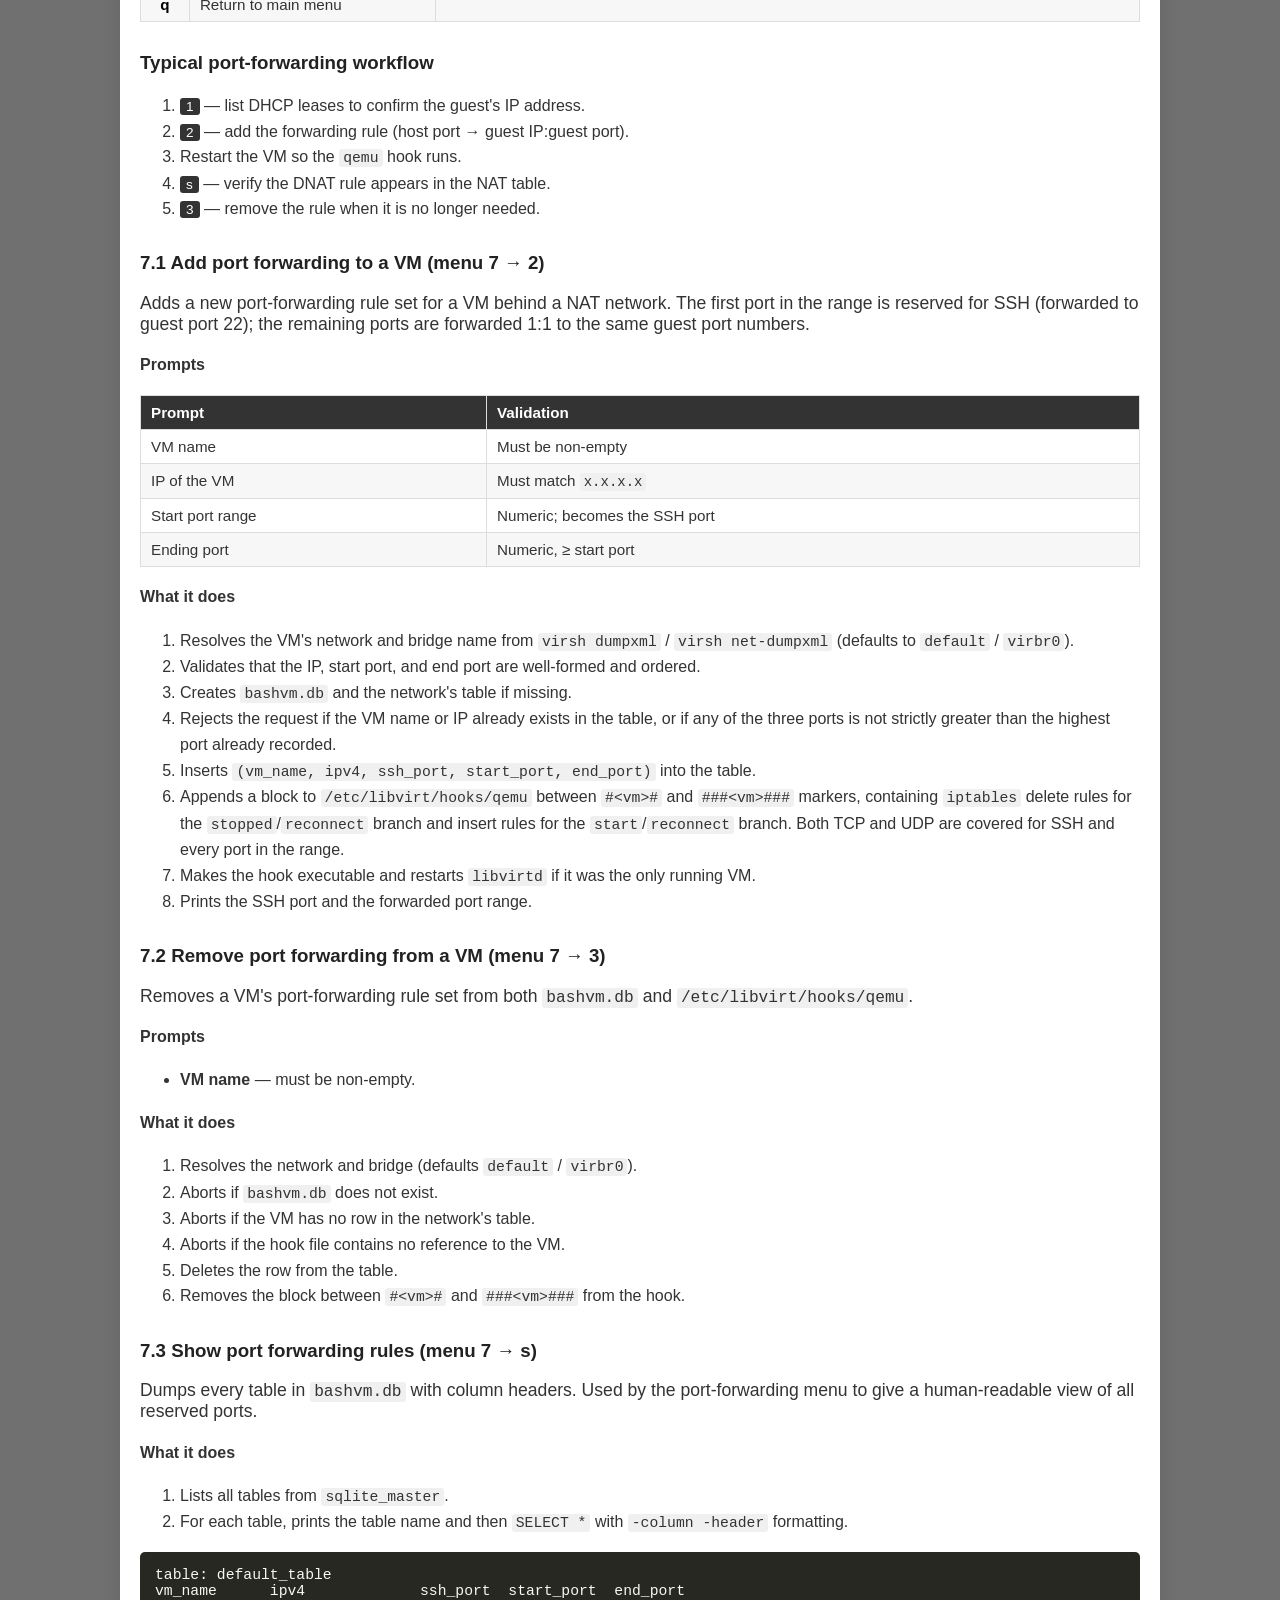
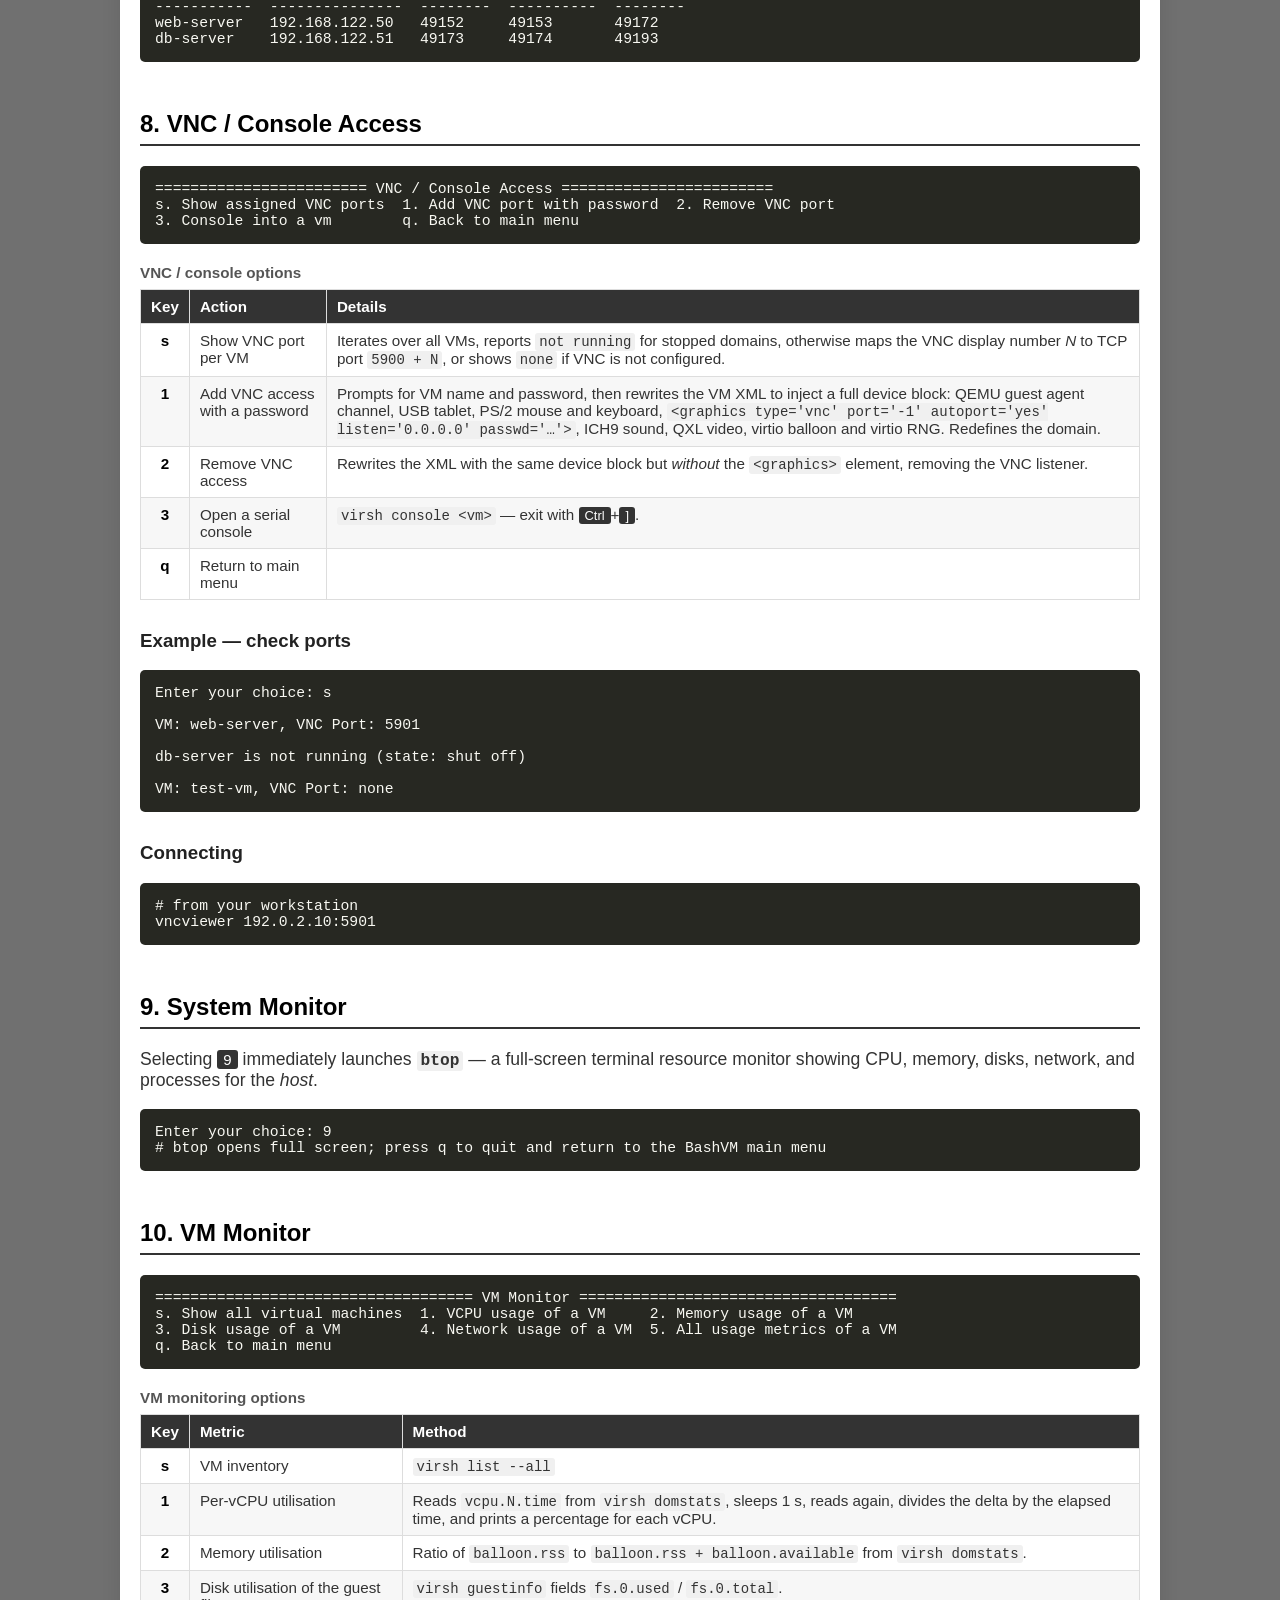
==== commit aa77280f: "Update BashVM description in documentation Removed mention of 'function' in the BashVM description t" ====
--- a/documentation.html
+++ b/documentation.html
@@ -223,7 +223,7 @@
 <h2 id="overview">Overview</h2>
 
 <p>
-  <strong>BashVM</strong> is a lightweight, console-based virtual machine manager written in Bash. It lets administrators manage virtual machines without a heavy management daemon or web interface, keeping overall security exposure small because it requires only SSH access to function.
+  <strong>BashVM</strong> is a lightweight, console-based virtual machine manager written in Bash. It lets administrators manage virtual machines without a heavy management daemon or web interface, keeping overall security exposure small because it requires only SSH access.
 </p>
 
 <ul>
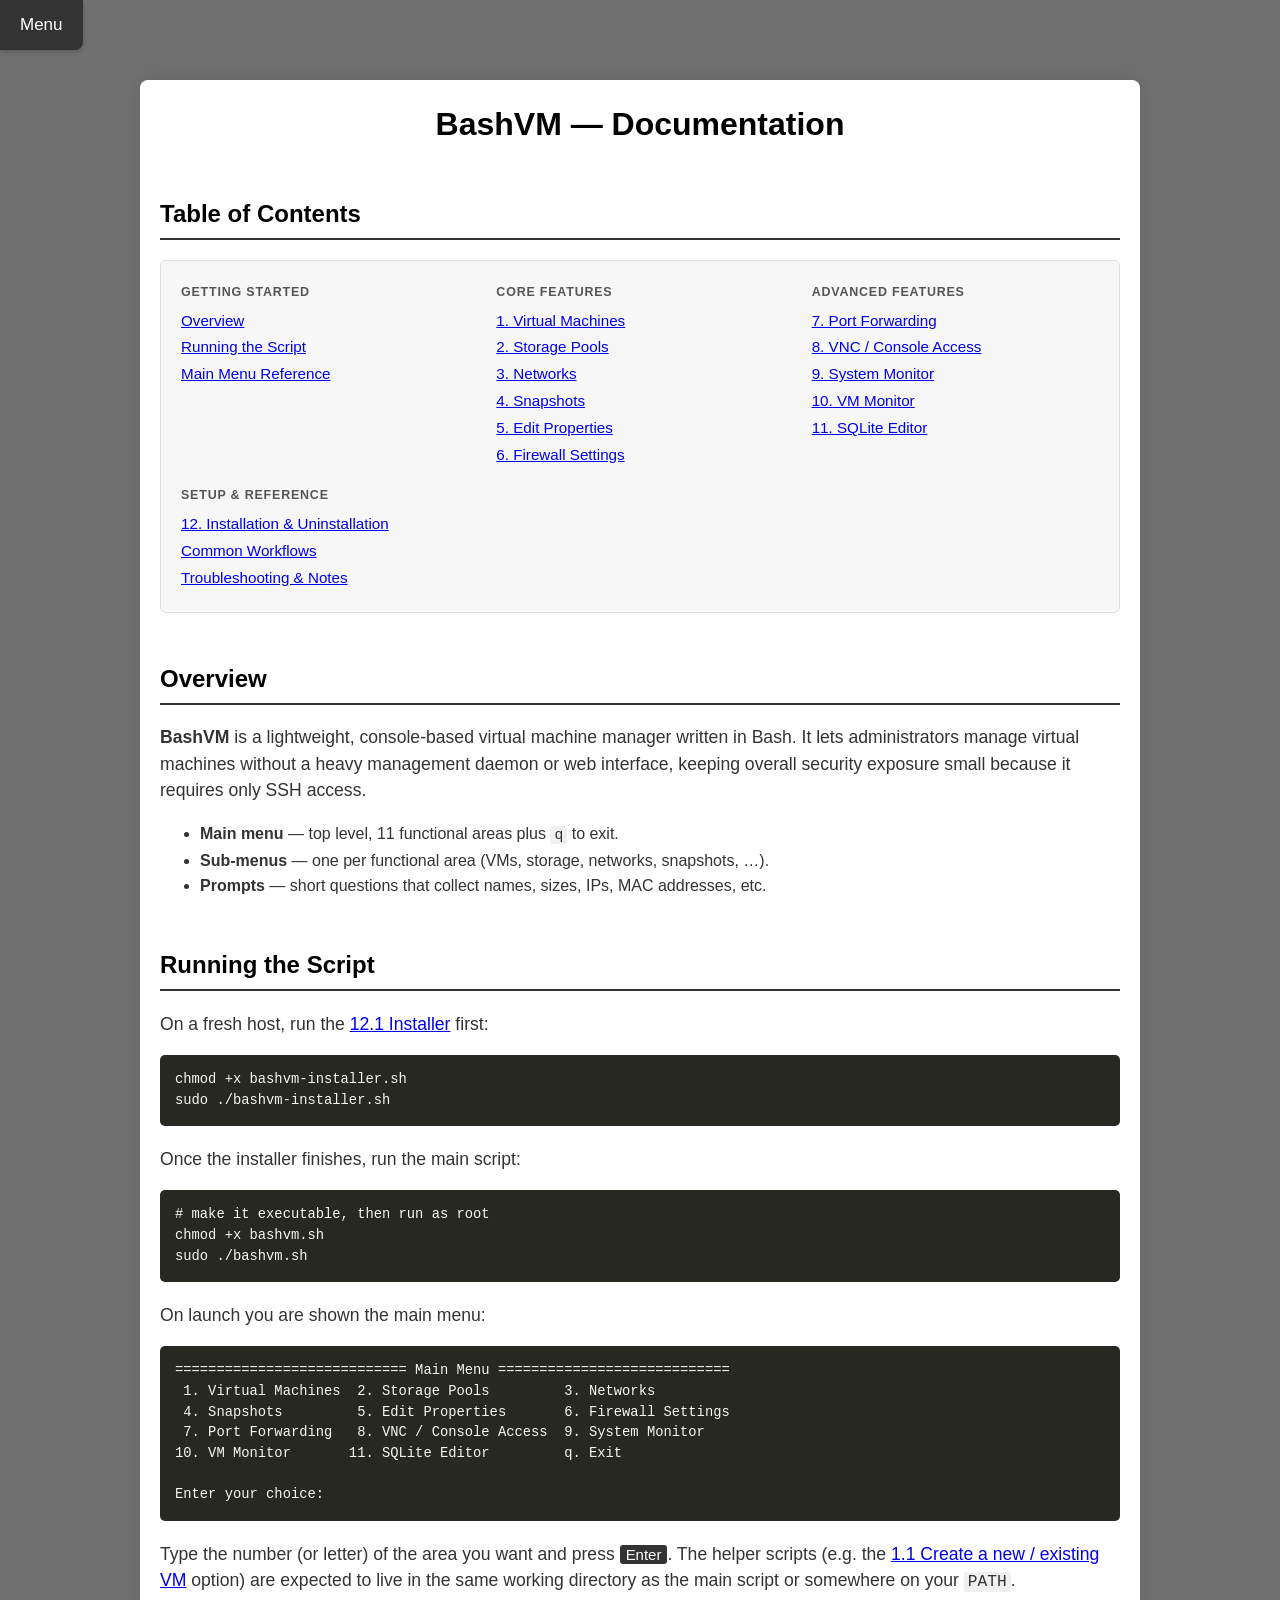
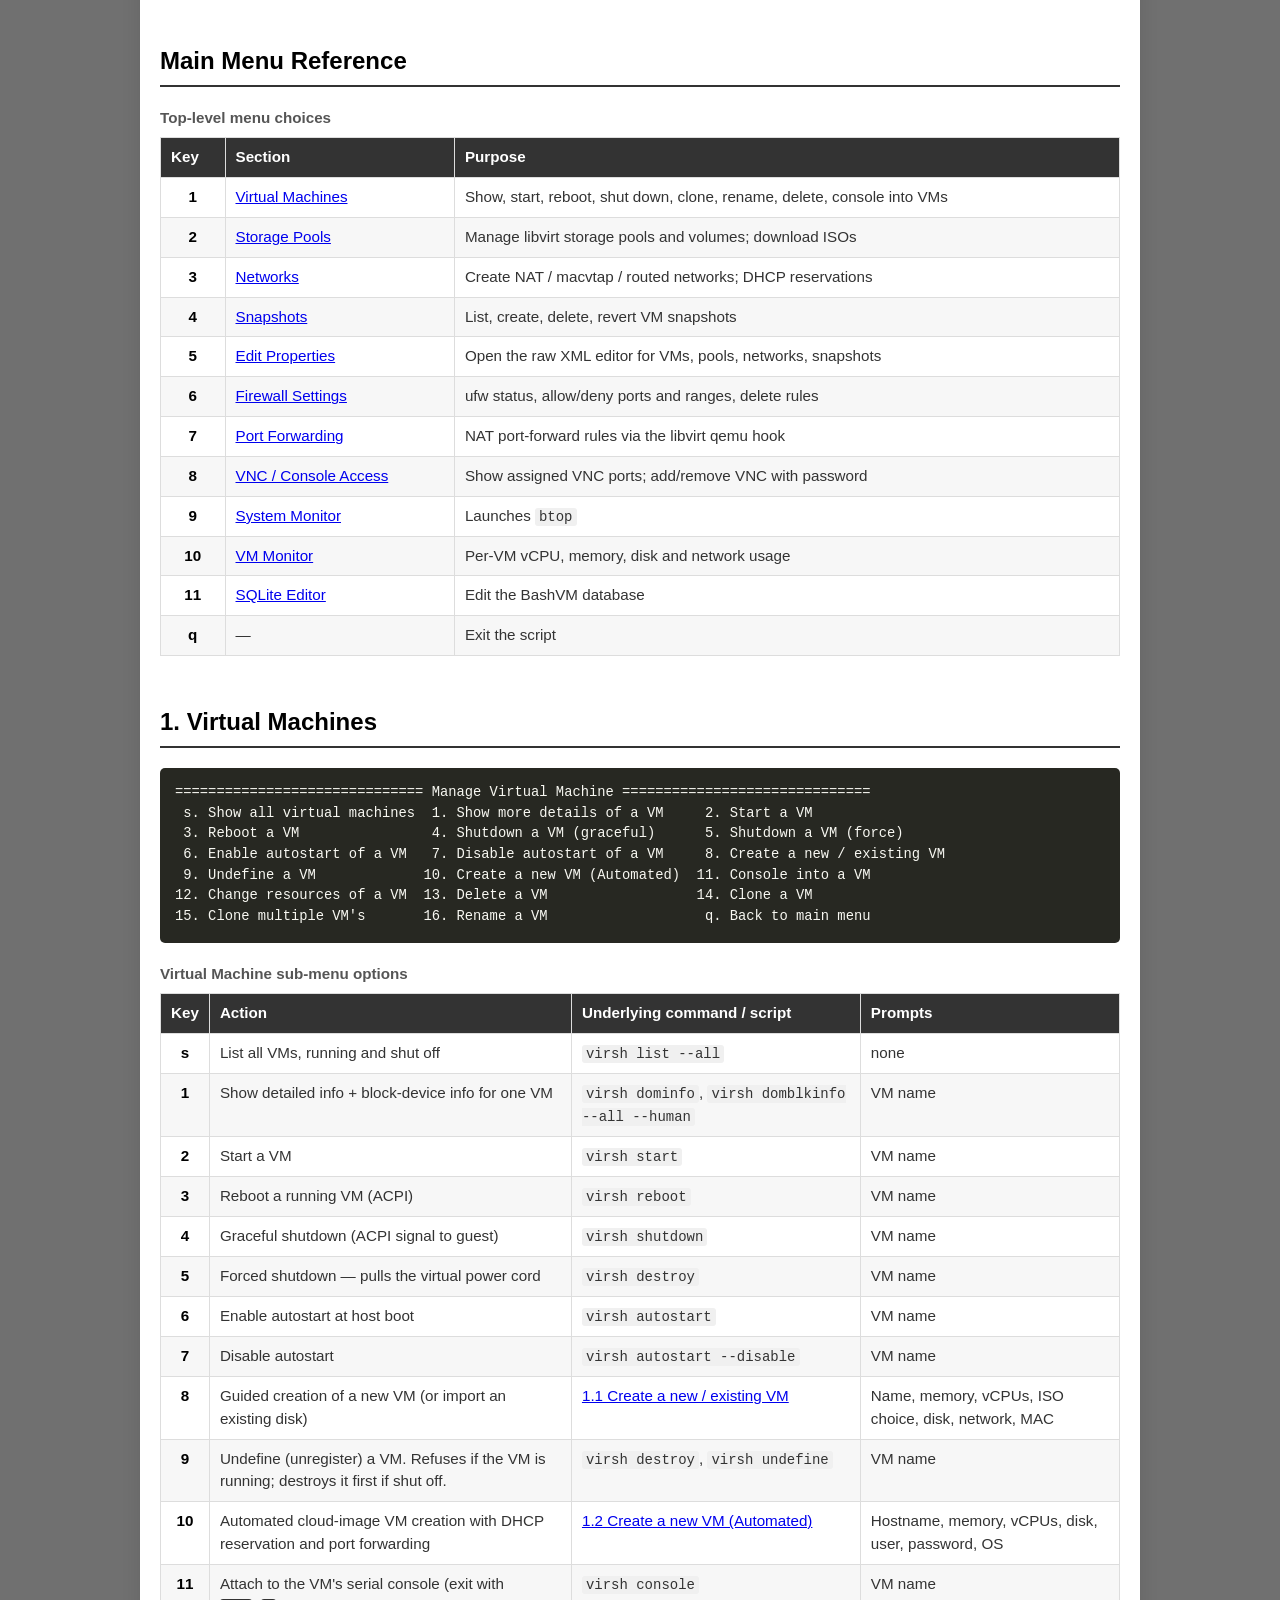
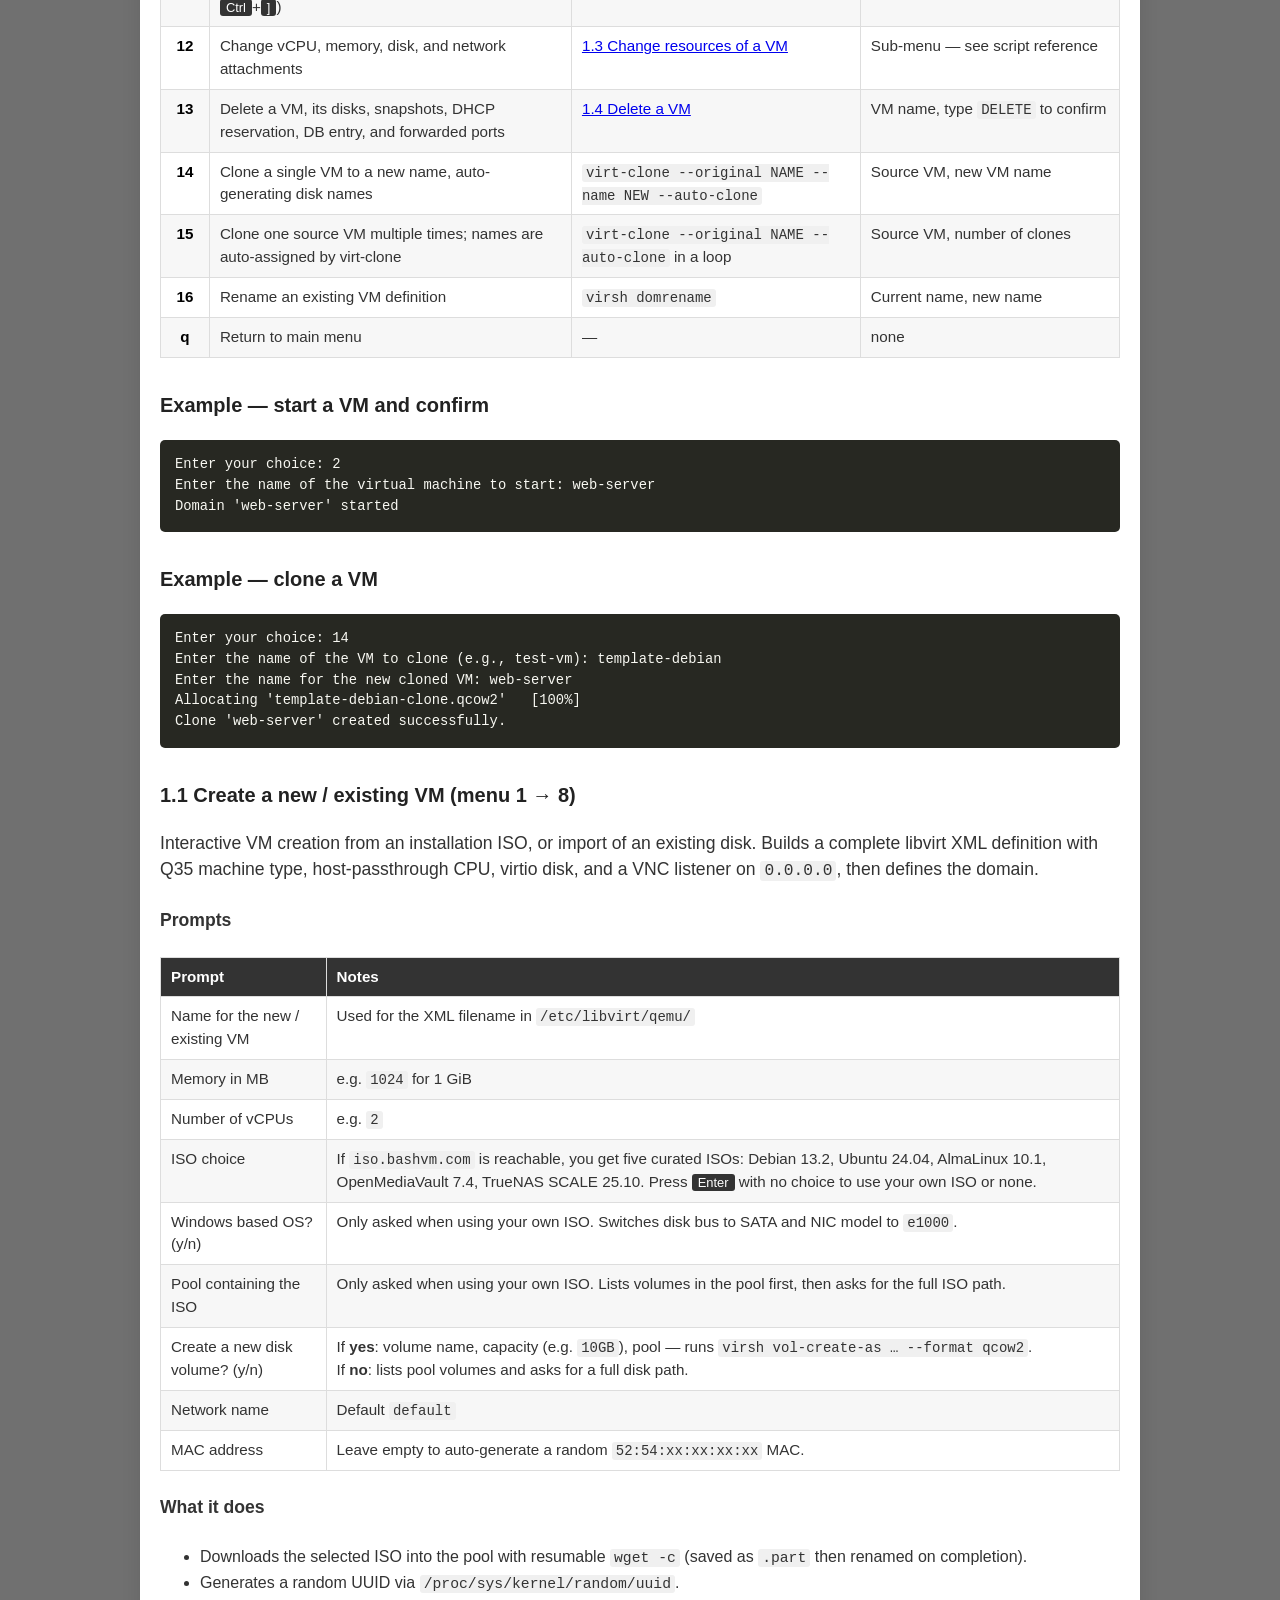
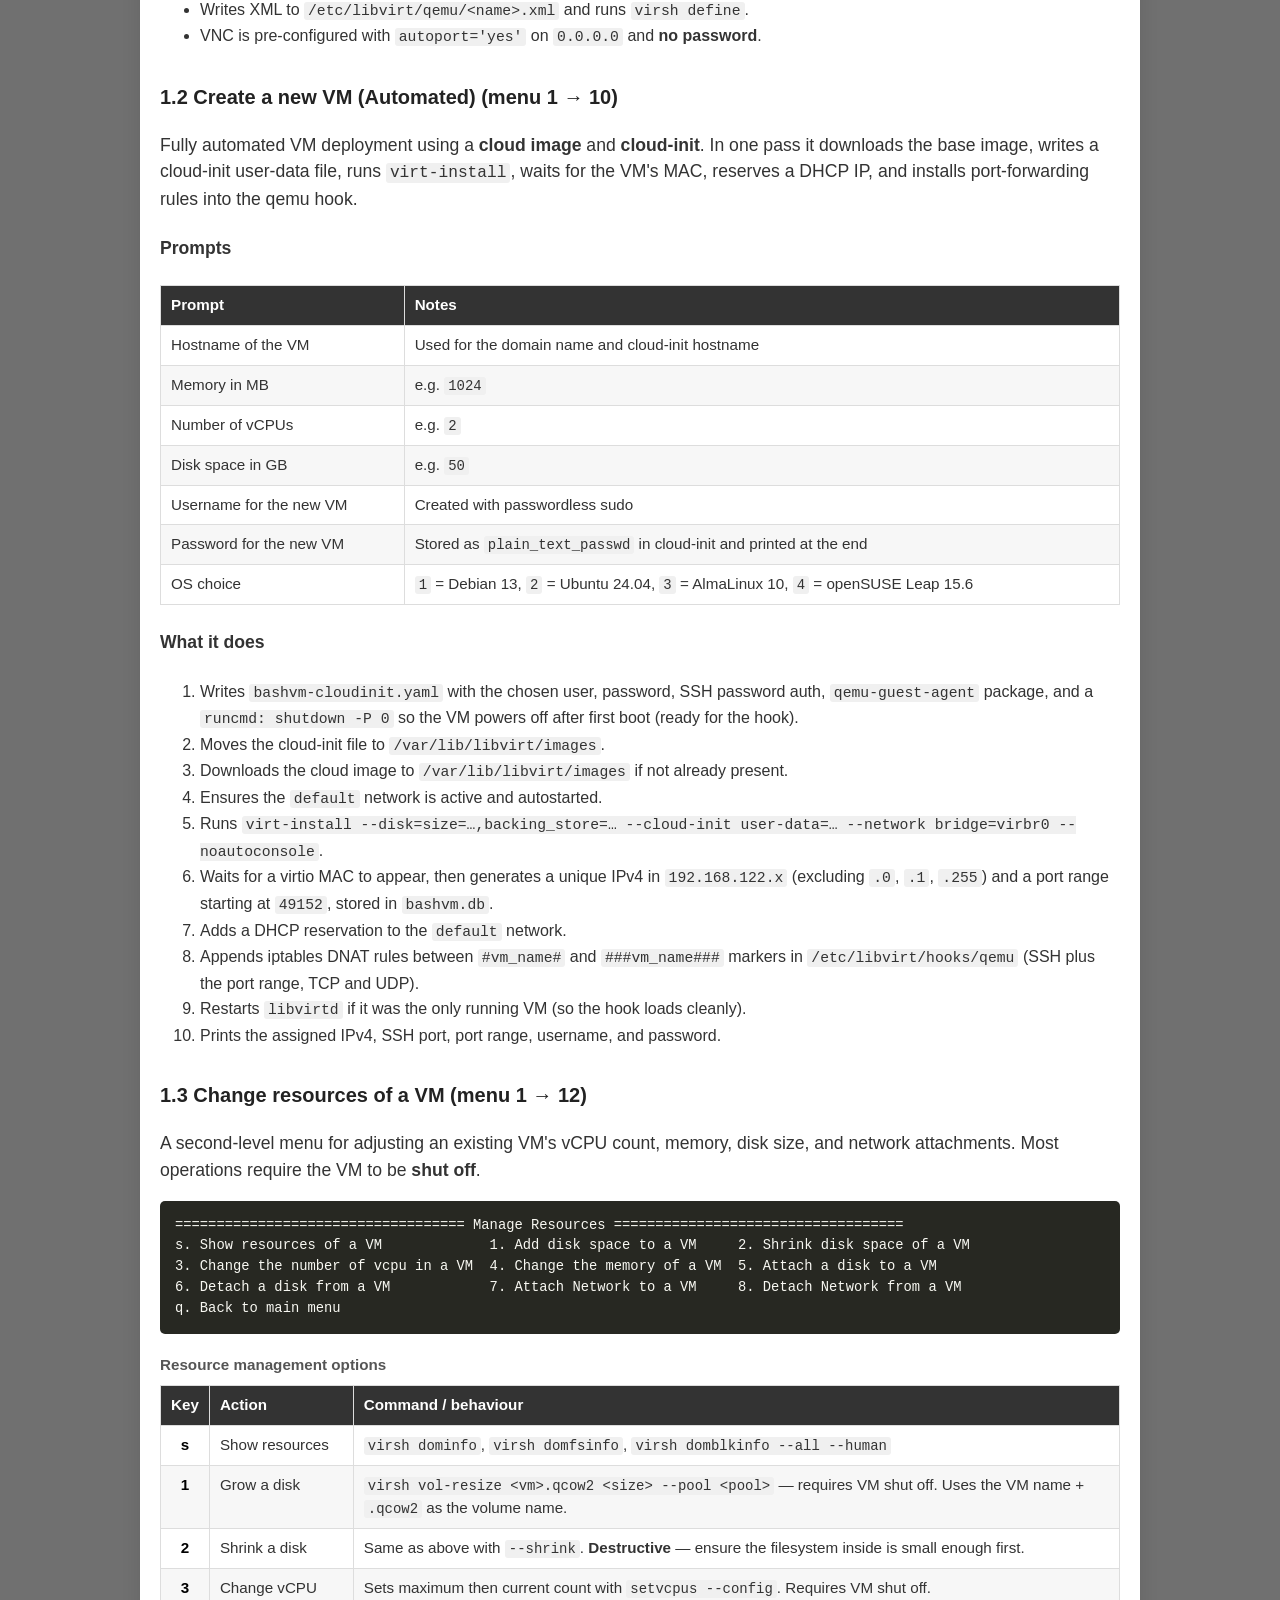
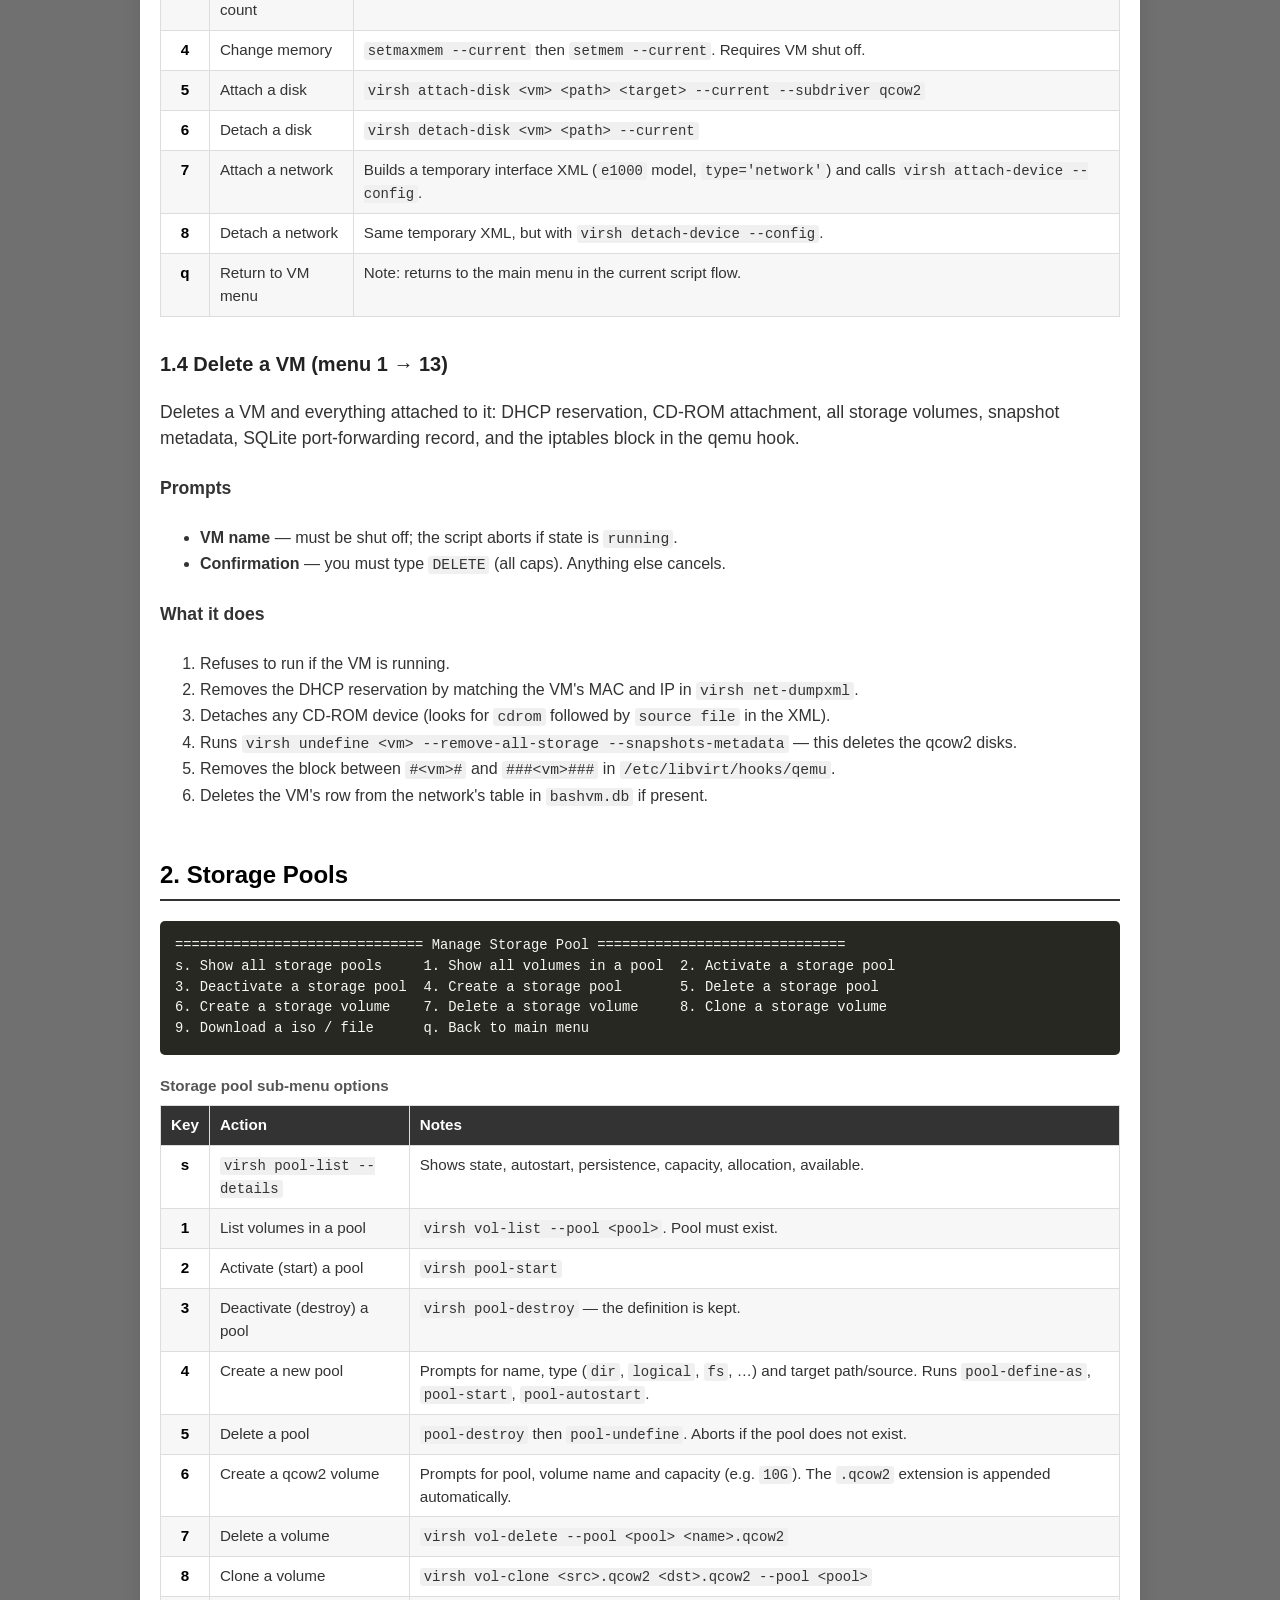
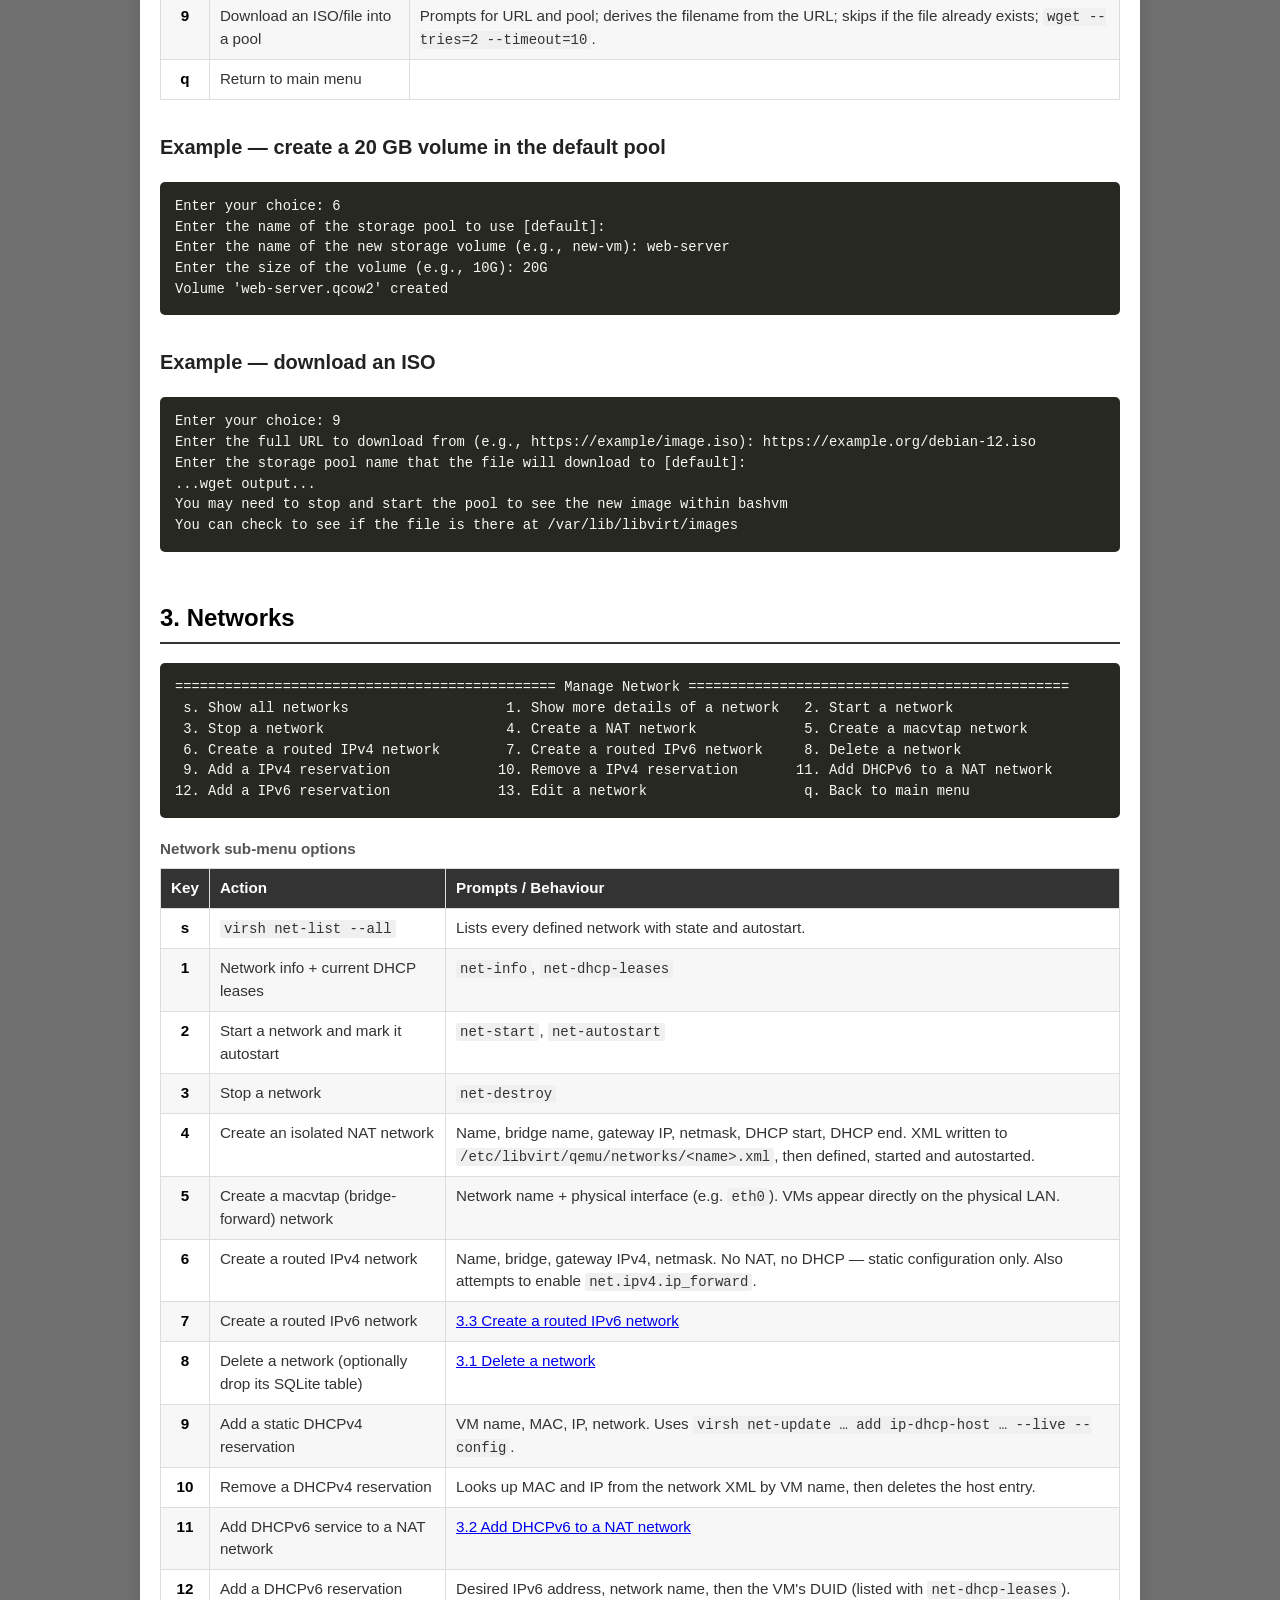
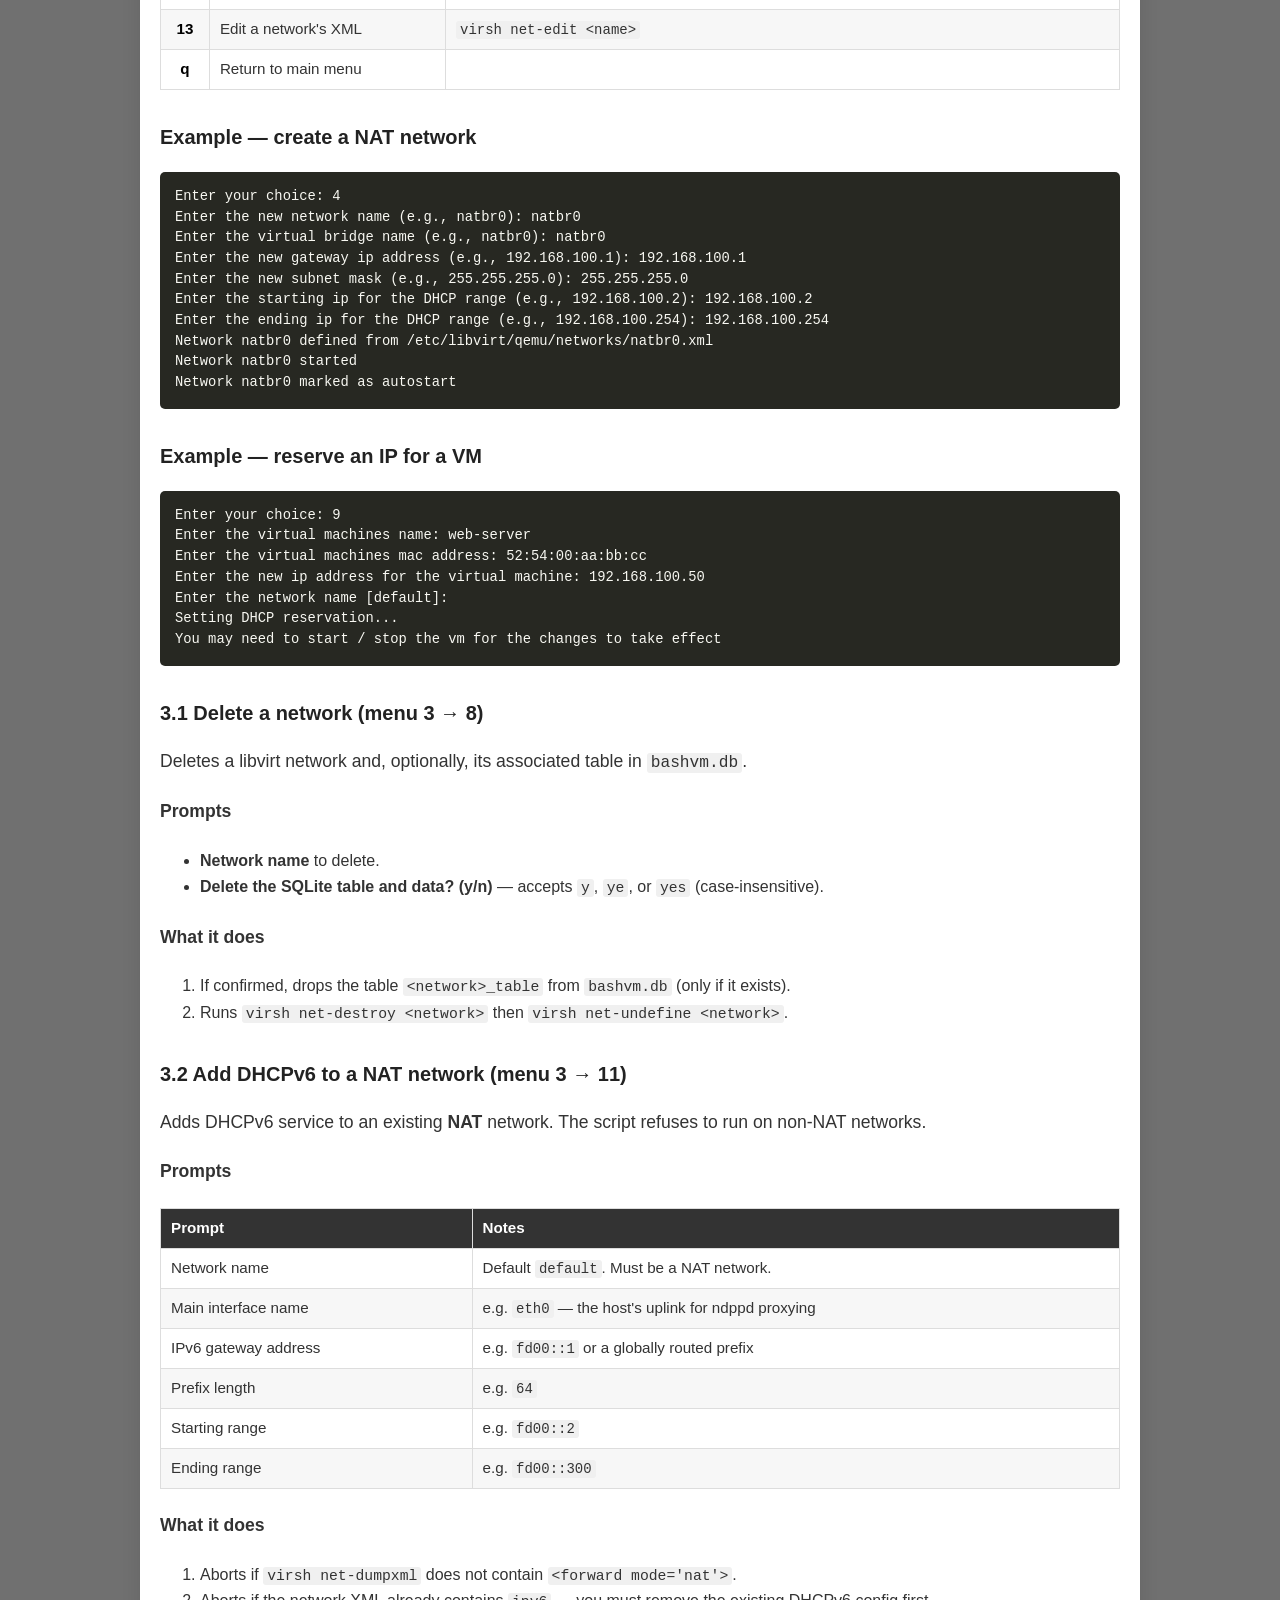
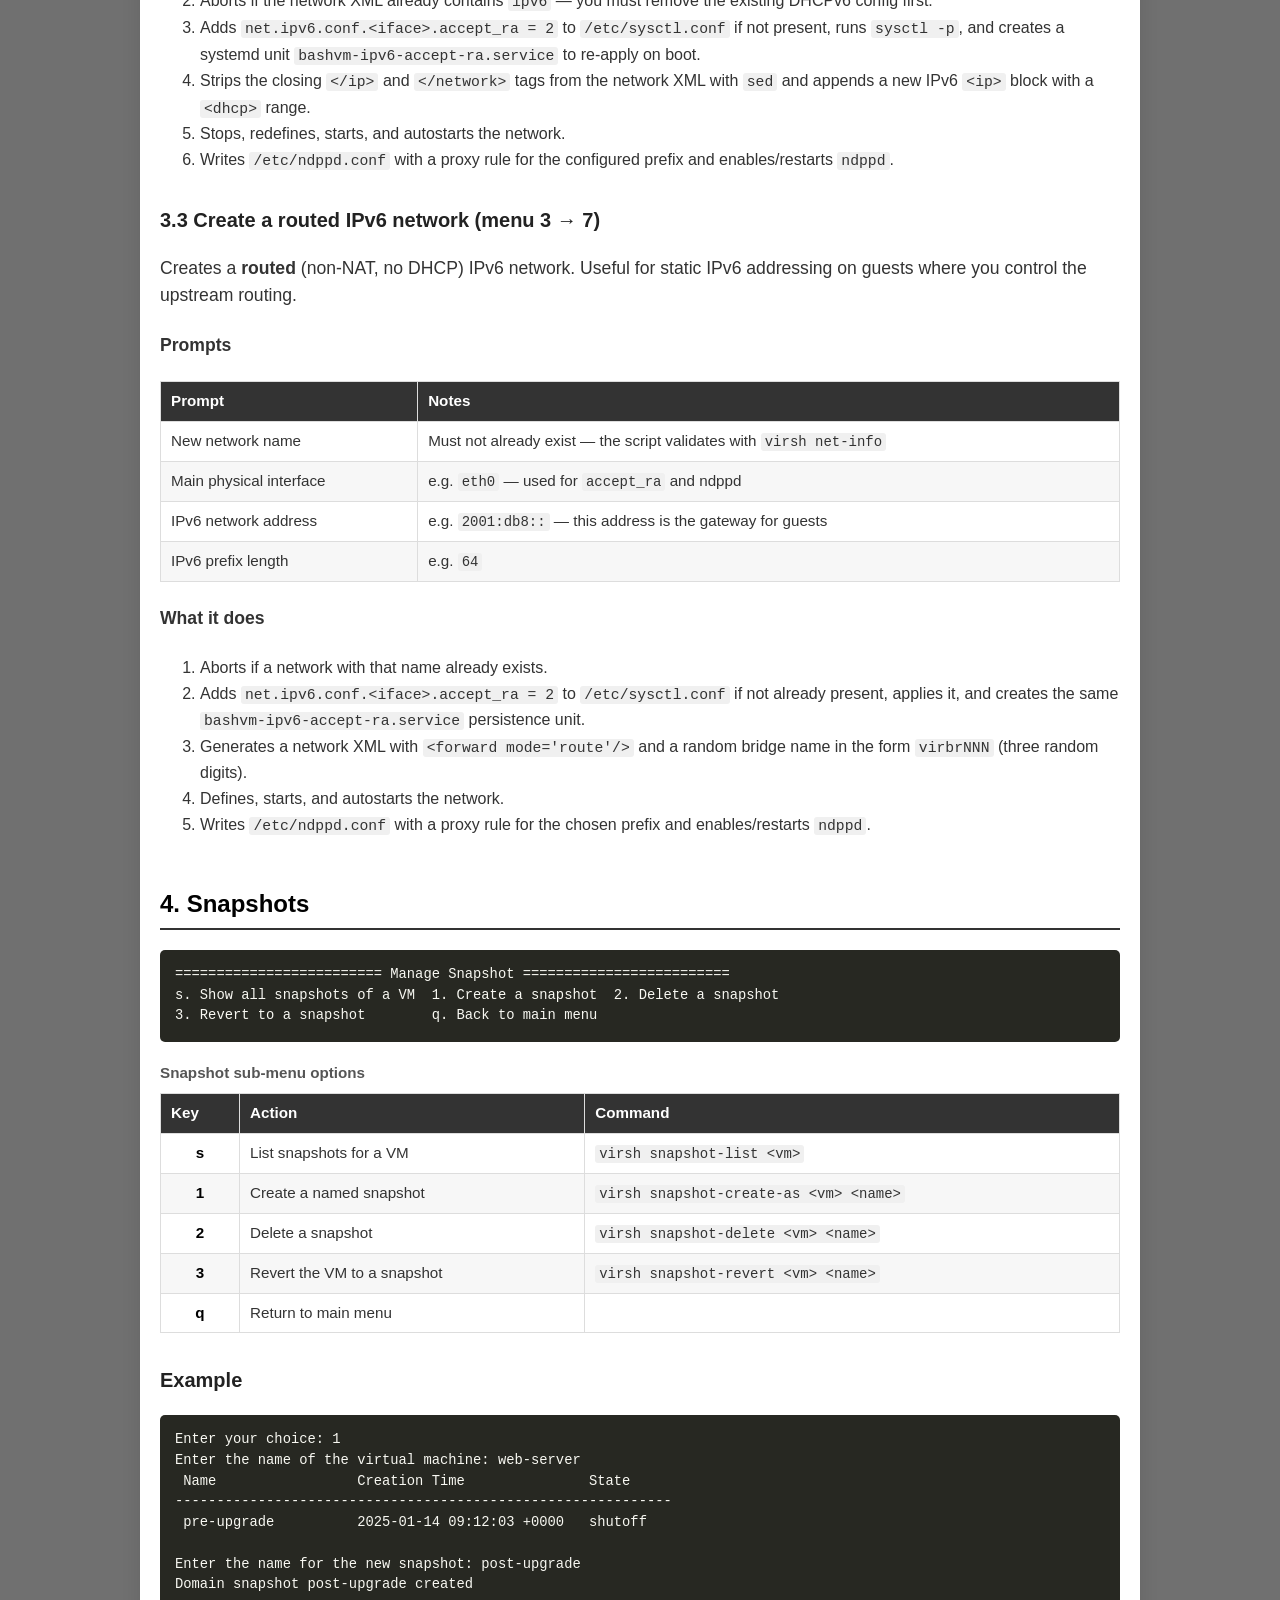
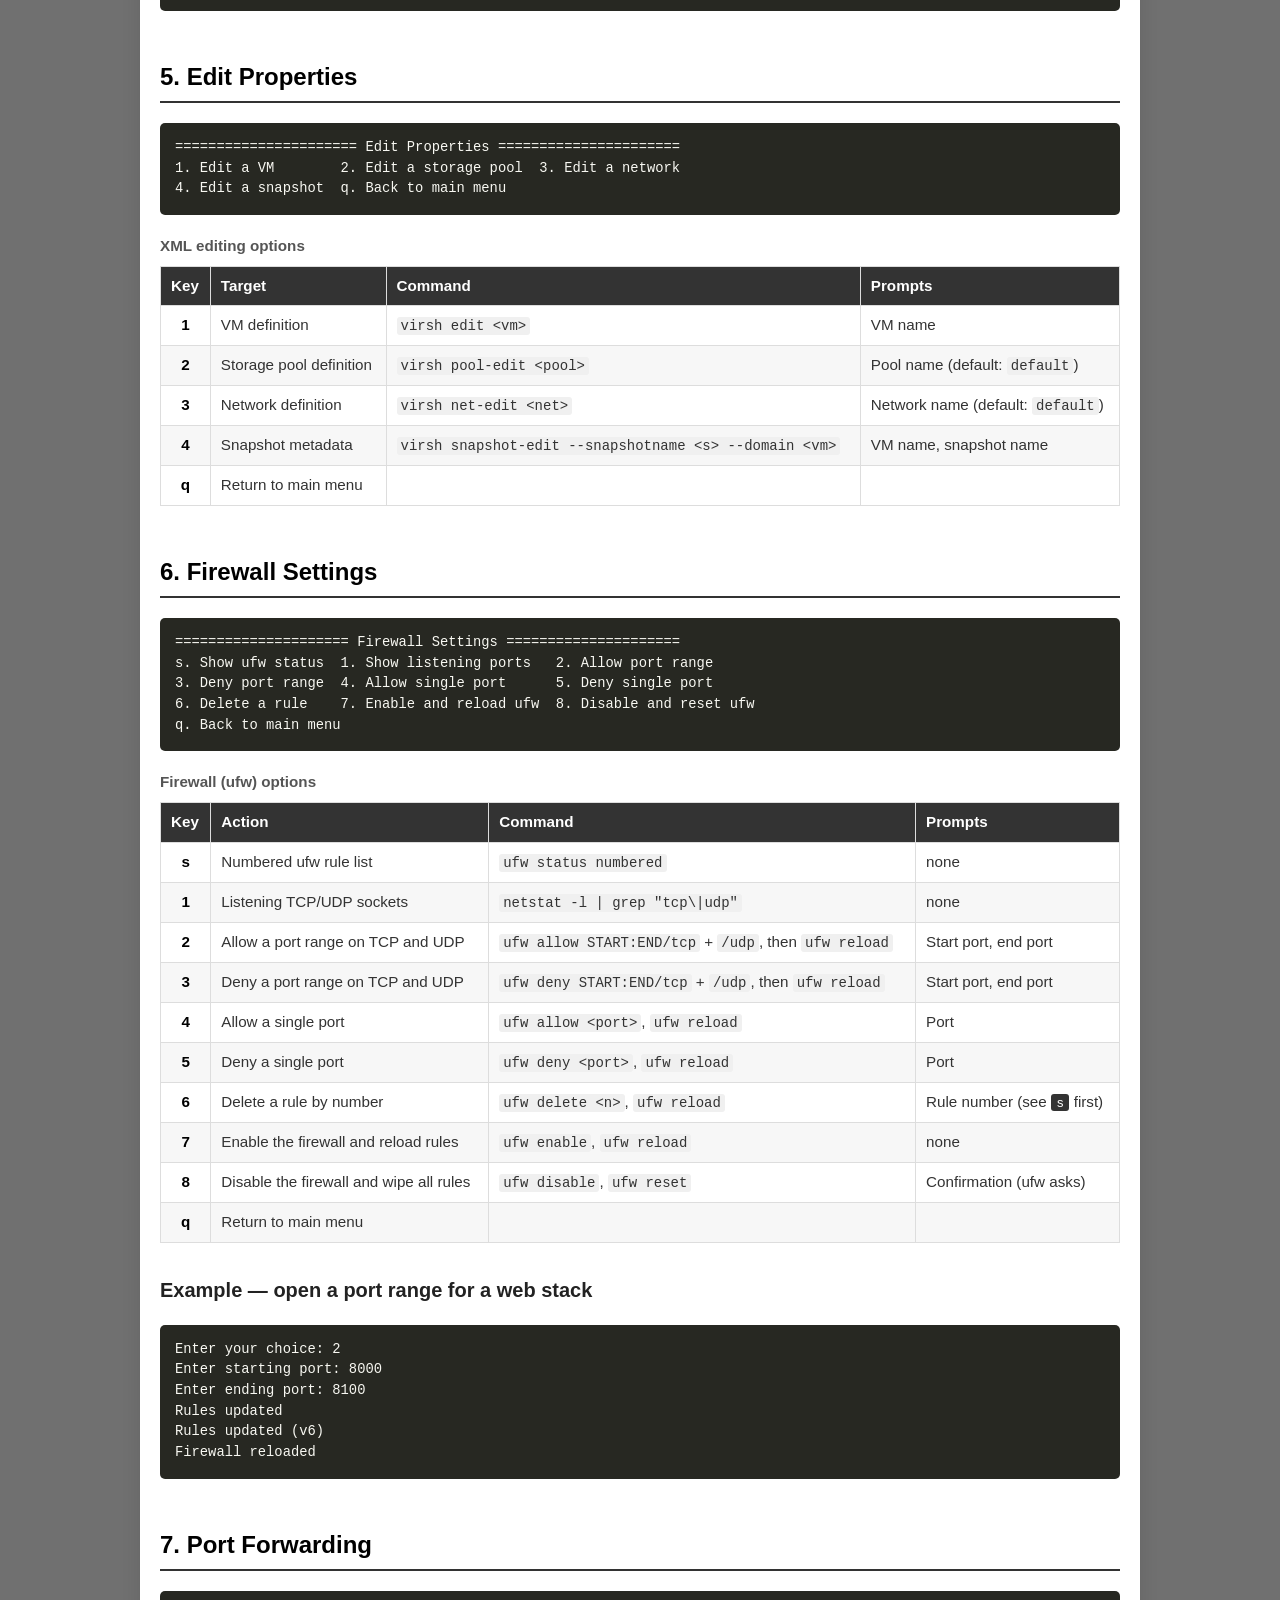
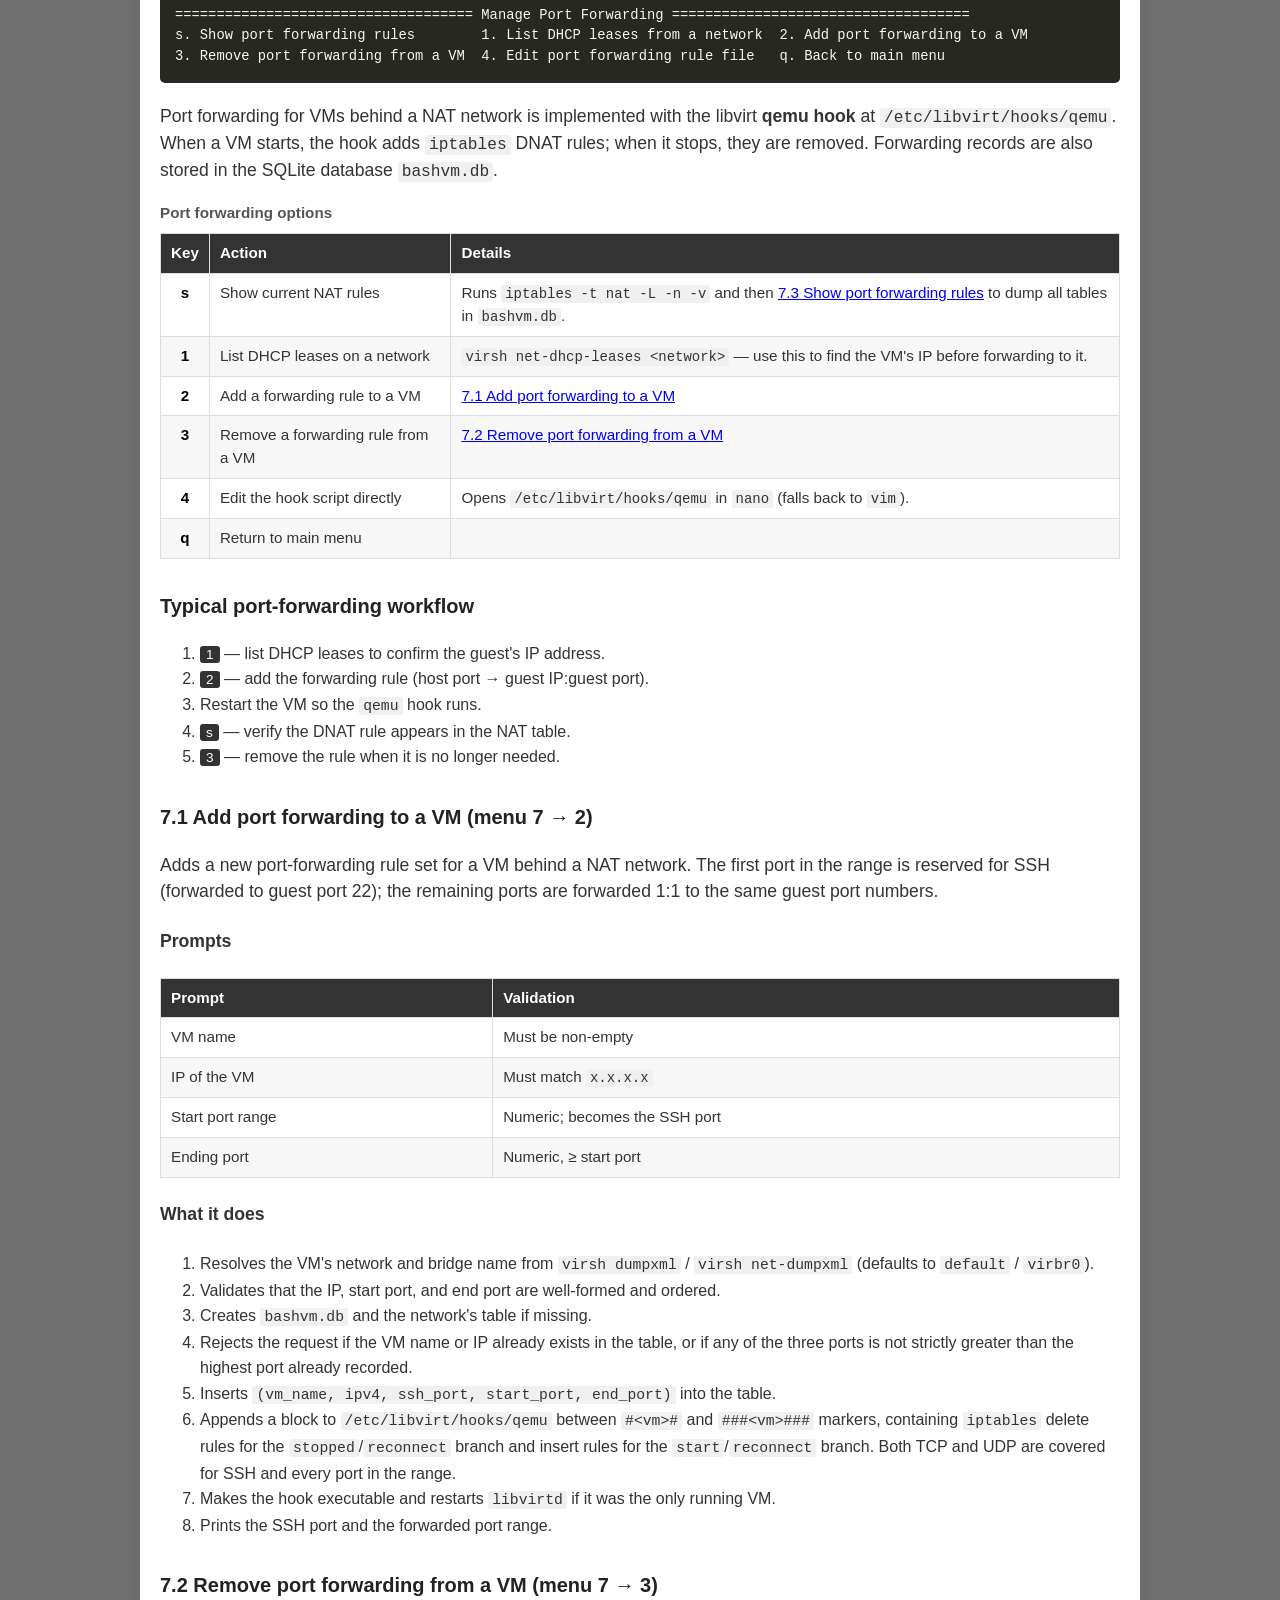
==== commit 511c8611: "Add files via upload - Added a consistent text-only collapsible menu - Removed icons and green high" ====
--- a/documentation.html
+++ b/documentation.html
@@ -3,179 +3,381 @@
 <head>
 <meta charset="UTF-8">
 <meta name="viewport" content="width=device-width, initial-scale=1.0">
+<meta name="theme-color" content="#333333">
 <title>BashVM — Documentation</title>
- <style>
-        body {
-            font-family: 'Roboto', sans-serif;
-            margin: 0;
-            padding: 0;
-            background-color: #707070;
-            color: #333;
+<style>
+    *,
+    *::before,
+    *::after {
+        box-sizing: border-box;
+    }
+
+    html {
+        -webkit-text-size-adjust: 100%;
+    }
+
+    body {
+        font-family: 'Roboto', sans-serif;
+        margin: 0;
+        padding: 0;
+        background-color: #707070;
+        color: #333;
+        line-height: 1.5;
+        overflow-x: hidden;
+    }
+
+    .container {
+        max-width: 1000px;
+        margin: 80px auto 20px;
+        padding: 20px;
+        background-color: #fff;
+        border-radius: 8px;
+        box-shadow: 0 0 20px rgba(0, 0, 0, 0.1);
+    }
+
+    h1 {
+        text-align: center;
+        color: #000;
+        font-size: clamp(1.6rem, 6vw, 2rem);
+        margin: 0 0 0.6em;
+    }
+
+    h2 {
+        color: #000;
+        margin-top: 2em;
+        border-bottom: 2px solid #333;
+        padding-bottom: 6px;
+        font-size: clamp(1.25rem, 4.5vw, 1.5rem);
+    }
+
+    h3 {
+        color: #222;
+        margin-top: 1.6em;
+        font-size: clamp(1.1rem, 4vw, 1.25rem);
+    }
+
+    h4 {
+        color: #333;
+        font-size: clamp(1rem, 3.6vw, 1.1rem);
+    }
+
+    h2[id],
+    h3[id] {
+        scroll-margin-top: 80px;
+    }
+
+    p {
+        font-size: clamp(1rem, 3.6vw, 1.1em);
+    }
+
+    main p,
+    main ul,
+    main ol {
+        text-align: left;
+    }
+
+    main ul,
+    main ol {
+        line-height: 1.6;
+    }
+
+    .command {
+        background-color: #272822;
+        color: #f8f8f2;
+        border-radius: 5px;
+        padding: 15px;
+        margin-bottom: 20px;
+        font-family: 'Courier New', Courier, monospace;
+        font-size: 15px;
+        overflow-x: auto;
+        overscroll-behavior-x: contain;
+        -webkit-overflow-scrolling: touch;
+        scrollbar-width: thin;
+        scrollbar-color: #555 #1a1b16;
+    }
+
+    .command code {
+        display: block;
+        white-space: pre;
+        overflow-wrap: normal;
+        font-family: inherit;
+    }
+
+    .command::-webkit-scrollbar {
+        height: 8px;
+    }
+
+    .command::-webkit-scrollbar-track {
+        background: #1a1b16;
+        border-radius: 4px;
+    }
+
+    .command::-webkit-scrollbar-thumb {
+        background: #555;
+        border-radius: 4px;
+    }
+
+    .command::-webkit-scrollbar-thumb:hover {
+        background: #777;
+    }
+
+    table {
+        width: 100%;
+        border-collapse: collapse;
+        margin: 16px 0;
+        font-size: 0.95em;
+    }
+
+    caption {
+        caption-side: top;
+        text-align: left;
+        font-weight: bold;
+        padding-bottom: 8px;
+        color: #555;
+    }
+
+    th,
+    td {
+        border: 1px solid #ddd;
+        padding: 8px 10px;
+        text-align: left;
+        vertical-align: top;
+        overflow-wrap: break-word;
+    }
+
+    th {
+        background: #333;
+        color: #fff;
+    }
+
+    tr:nth-child(even) td {
+        background: #f7f7f7;
+    }
+
+    code {
+        font-family: 'Courier New', Courier, monospace;
+        background: #f0f0f0;
+        padding: 1px 4px;
+        border-radius: 3px;
+        font-size: 0.92em;
+        overflow-wrap: anywhere;
+    }
+
+    .command code {
+        background: transparent;
+        padding: 0;
+    }
+
+    kbd {
+        background: #333;
+        color: #fff;
+        padding: 1px 6px;
+        border-radius: 3px;
+        font-size: 0.85em;
+        font-family: inherit;
+    }
+
+    .key {
+        font-weight: bold;
+        color: #000;
+        text-align: center;
+    }
+
+    .toc {
+        background: #f7f7f7;
+        border: 1px solid #ddd;
+        border-radius: 6px;
+        padding: 16px 20px 20px;
+    }
+
+    .toc h2 {
+        margin-top: 0;
+        border: none;
+    }
+
+    .toc-grid {
+        display: grid;
+        grid-template-columns: repeat(auto-fit, minmax(210px, 1fr));
+        gap: 12px 28px;
+        text-align: left;
+    }
+
+    .toc-group h3 {
+        margin: 6px 0;
+        font-size: 0.78em;
+        color: #555;
+        text-transform: uppercase;
+        letter-spacing: 0.8px;
+        font-weight: 700;
+        border: none;
+    }
+
+    .toc-group a {
+        display: block;
+        padding: 2px 0;
+        font-size: 0.95em;
+    }
+
+    #menu {
+        position: fixed;
+        top: 0;
+        left: 0;
+        z-index: 1000;
+    }
+
+    #menu summary {
+        display: inline-flex;
+        align-items: center;
+        min-height: 48px;
+        padding: 12px 20px;
+        background-color: #333;
+        color: #fff;
+        font-size: 17px;
+        cursor: pointer;
+        user-select: none;
+        list-style: none;
+        border-bottom-right-radius: 8px;
+        box-shadow: 0 2px 5px rgba(0, 0, 0, 0.2);
+        transition: background-color 0.3s, color 0.3s;
+        -webkit-tap-highlight-color: transparent;
+        touch-action: manipulation;
+    }
+
+    #menu summary::-webkit-details-marker {
+        display: none;
+    }
+
+    #menu nav {
+        display: flex;
+        flex-direction: column;
+        margin-top: 2px;
+        max-height: calc(100vh - 60px);
+        overflow-y: auto;
+        background-color: #333;
+        border-bottom-right-radius: 8px;
+        box-shadow: 0 4px 10px rgba(0, 0, 0, 0.25);
+    }
+
+    #menu nav a {
+        display: flex;
+        align-items: center;
+        min-height: 44px;
+        padding: 12px 20px;
+        color: #fff;
+        text-decoration: none;
+        font-size: 16px;
+        white-space: nowrap;
+        transition: background-color 0.3s, color 0.3s;
+        -webkit-tap-highlight-color: transparent;
+        touch-action: manipulation;
+    }
+
+    @media (hover: hover) {
+        #menu summary:hover,
+        #menu[open] summary {
+            background-color: #000;
+            color: #fff;
         }
-        .container {
-            max-width: 1000px;
-            margin: 80px auto 20px;
-            padding: 20px;
-            background-color: #fff;
-            border-radius: 8px;
-            box-shadow: 0 0 20px rgba(0, 0, 0, 0.1);
+
+        #menu nav a:hover {
+            background-color: #000;
+            color: #fff;
         }
-        h1 {
-            text-align: center;
-            color: #000000;
+    }
+
+    #menu summary:focus-visible,
+    #menu nav a:focus-visible {
+        outline: 3px solid #fff;
+        outline-offset: -3px;
+    }
+
+    @media (max-width: 800px) {
+        .command {
+            font-size: 13px;
         }
-        p {
-            text-align: center;
-            font-size: 1.1em;
+    }
+
+    @media (max-width: 600px) {
+        #menu {
+            right: 0;
         }
-        .command {
-            background-color: #272822;
-            color: #f8f8f2;
-            border-radius: 5px;
-            padding: 15px;
-            margin-bottom: 20px;
-            font-family: 'Courier New', Courier, monospace;
-            position: relative;
-            overflow-x: auto;
-        }
-        .command code {
-            display: block;
-            white-space: pre-wrap;
-        }
-        #menu {
-            background-color: #333;
-            overflow: hidden;
+
+        #menu summary {
             display: flex;
             justify-content: center;
-            position: fixed;
-            top: 0;
             width: 100%;
-            z-index: 1000;
-            box-shadow: 0 2px 5px rgba(0, 0, 0, 0.1);
+            min-height: 48px;
+            padding: 10px 16px;
+            padding-top: calc(10px + env(safe-area-inset-top, 0px));
+            font-size: 16px;
+            border-radius: 0;
         }
-        #menu a {
-            display: flex;
-            align-items: center;
-            color: white;
-            text-align: center;
+
+        #menu nav {
+            width: 100%;
+            border-radius: 0;
+        }
+
+        #menu nav a {
+            min-height: 48px;
             padding: 14px 20px;
-            text-decoration: none;
-            font-size: 17px;
-            transition: background-color 0.3s, color 0.3s;
+            font-size: 15px;
         }
-        #menu a:hover {
-            background-color: #575757;
-            color: white;
+
+        .container {
+            margin: 68px 10px 10px;
+            padding: 16px;
+            border-radius: 6px;
         }
-        @media (max-width: 768px) {
-            #menu {
-                flex-direction: column;
-            }
-            #menu a {
-                text-align: left;
-                padding: 10px 20px;
-            }
-            .container {
-                margin: 120px 20px 20px;
-            }
+
+        .command {
+            padding: 10px 12px;
+            font-size: 11px;
+            border-radius: 4px;
         }
-        h2 {
-            color: #000;
-            margin-top: 2em;
-            border-bottom: 2px solid #333;
-            padding-bottom: 6px;
+
+        h2[id],
+        h3[id] {
+            scroll-margin-top: 70px;
         }
-        h3 { color: #222; margin-top: 1.6em; }
-        h4 { color: #333; }
-        h2[id], h3[id] { scroll-margin-top: 80px; }
 
         table {
-            width: 100%;
-            border-collapse: collapse;
-            margin: 16px 0;
-            font-size: 0.95em;
+            font-size: 0.85em;
         }
-        caption {
-            caption-side: top;
-            text-align: left;
-            font-weight: bold;
-            padding-bottom: 8px;
-            color: #555;
+
+        th,
+        td {
+            padding: 6px 7px;
         }
-        th, td {
-            border: 1px solid #ddd;
-            padding: 8px 10px;
-            text-align: left;
-            vertical-align: top;
+
+        .toc {
+            padding: 14px 16px 16px;
         }
-        th { background: #333; color: #fff; }
-        tr:nth-child(even) td { background: #f7f7f7; }
-
-        code {
-            font-family: 'Courier New', Courier, monospace;
-            background: #f0f0f0;
-            padding: 1px 4px;
-            border-radius: 3px;
-            font-size: 0.92em;
+
+        .toc-grid {
+            grid-template-columns: 1fr;
         }
-        .command code {
-            background: transparent;
-            padding: 0;
-        }
-        kbd {
-            background: #333;
-            color: #fff;
-            padding: 1px 6px;
-            border-radius: 3px;
-            font-size: 0.85em;
-            font-family: inherit;
-        }
-        .key { font-weight: bold; color: #000; text-align: center; }
-        .toc {
-            background: #f7f7f7;
-            border: 1px solid #ddd;
-            border-radius: 6px;
-            padding: 16px 20px 20px;
-        }
-        .toc h2 { margin-top: 0; border: none; }
-        .toc-grid {
-            display: grid;
-            grid-template-columns: repeat(auto-fit, minmax(210px, 1fr));
-            gap: 12px 28px;
-            text-align: left;
-        }
-        .toc-group h3 {
-            margin: 6px 0 6px;
-            font-size: 0.78em;
-            color: #555;
-            text-transform: uppercase;
-            letter-spacing: 0.8px;
-            font-weight: 700;
-        }
-        .toc-group a {
-            display: block;
-            padding: 2px 0;
-            font-size: 0.95em;
-        }
-        main p { text-align: left; }
-        main ul, main ol { text-align: left; line-height: 1.6; }
-    </style>
+    }
+</style>
 </head>
 <body>
 
-<nav id="menu">
-    <a href="#overview">Overview</a>
-    <a href="#vm">VMs</a>
-    <a href="#storage">Storage</a>
-    <a href="#networks">Networks</a>
-    <a href="#snapshots">Snapshots</a>
-    <a href="#firewall">Firewall</a>
-    <a href="#portforward">Port Forward</a>
-    <a href="#vmmon">Monitors</a>
-    <a href="#sqlite">SQLite</a>
-    <a href="#install-uninstall">Install</a>
-    <a href="index.html">Back</a>
-</nav>
+<details id="menu">
+    <summary>Menu</summary>
+    <nav>
+        <a href="#overview">Overview</a>
+        <a href="#vm">VMs</a>
+        <a href="#storage">Storage</a>
+        <a href="#networks">Networks</a>
+        <a href="#snapshots">Snapshots</a>
+        <a href="#firewall">Firewall</a>
+        <a href="#portforward">Port Forward</a>
+        <a href="#vmmon">Monitors</a>
+        <a href="#sqlite">SQLite</a>
+        <a href="#install-uninstall">Install</a>
+        <a href="index.html">Back</a>
+    </nav>
+</details>
 
 <div class="container">
 
@@ -1533,4 +1735,4 @@
 </div>
 
 </body>
-</html>
+</html>
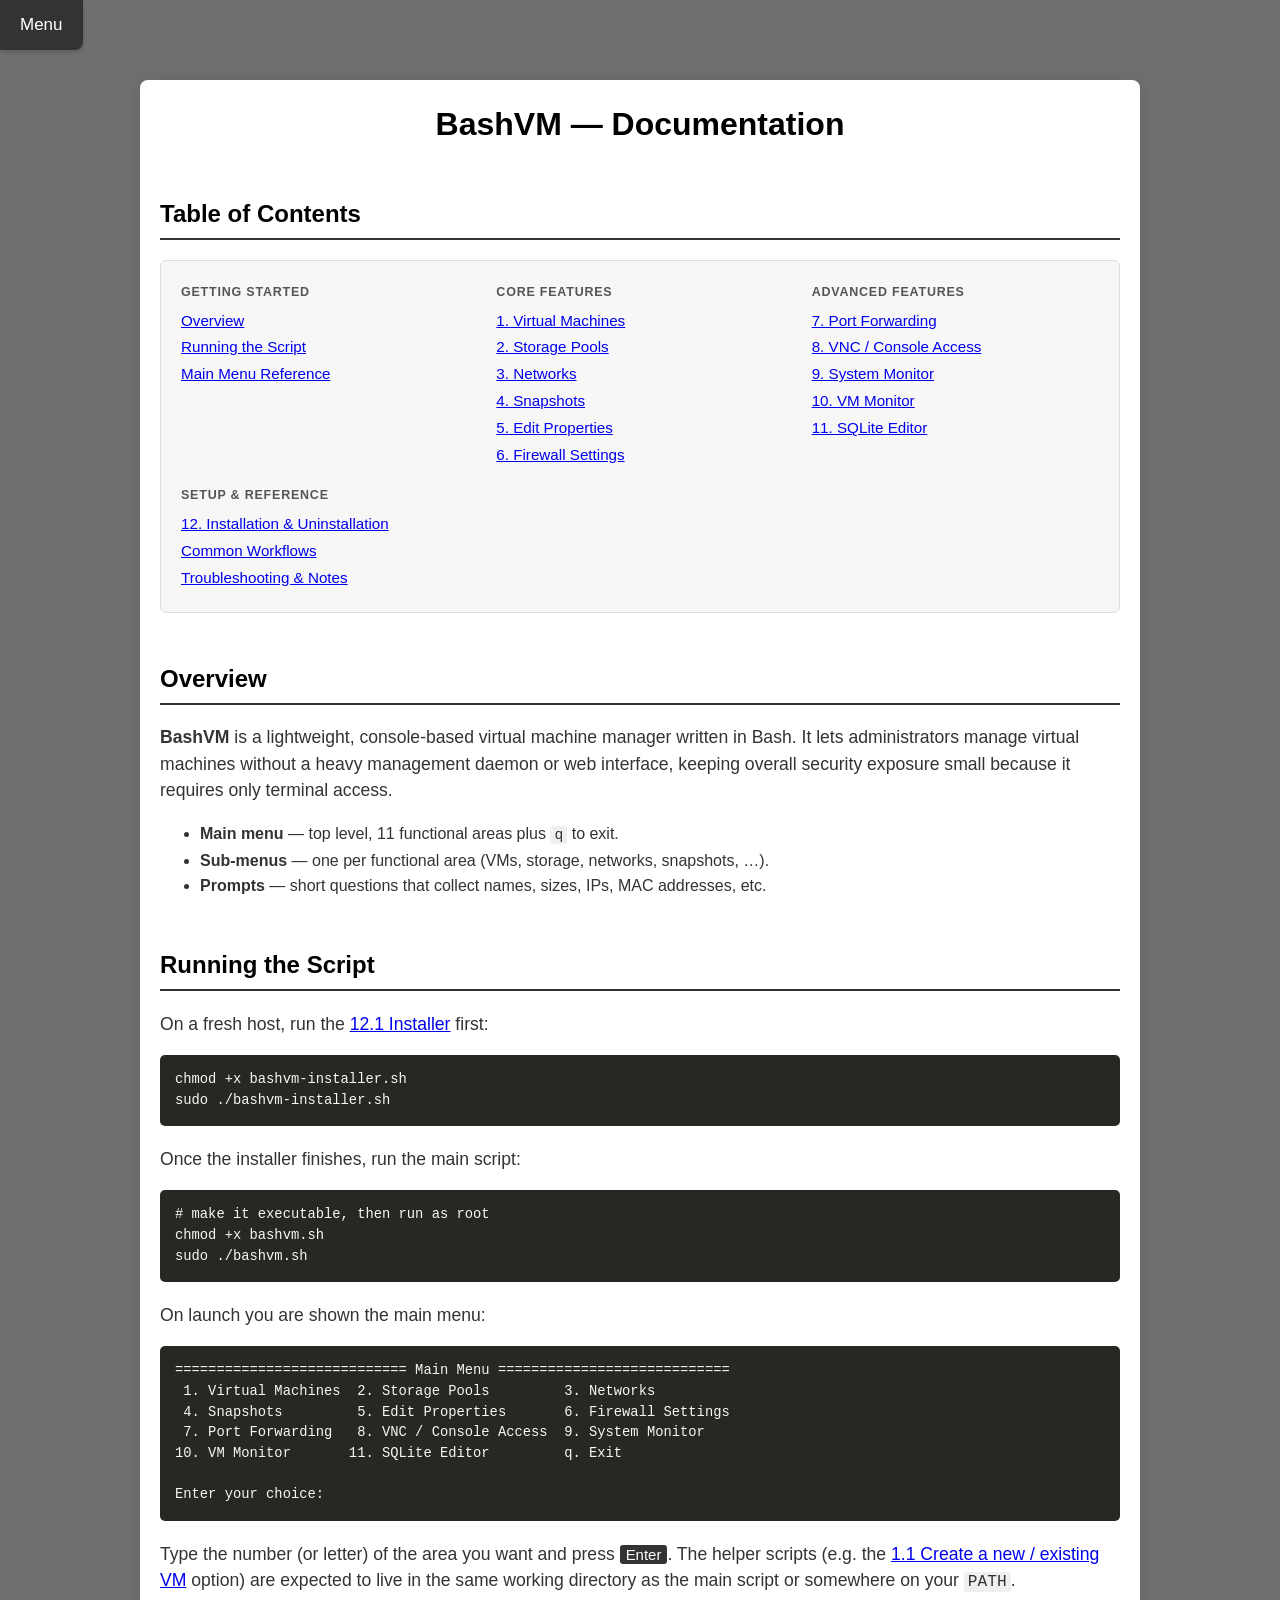
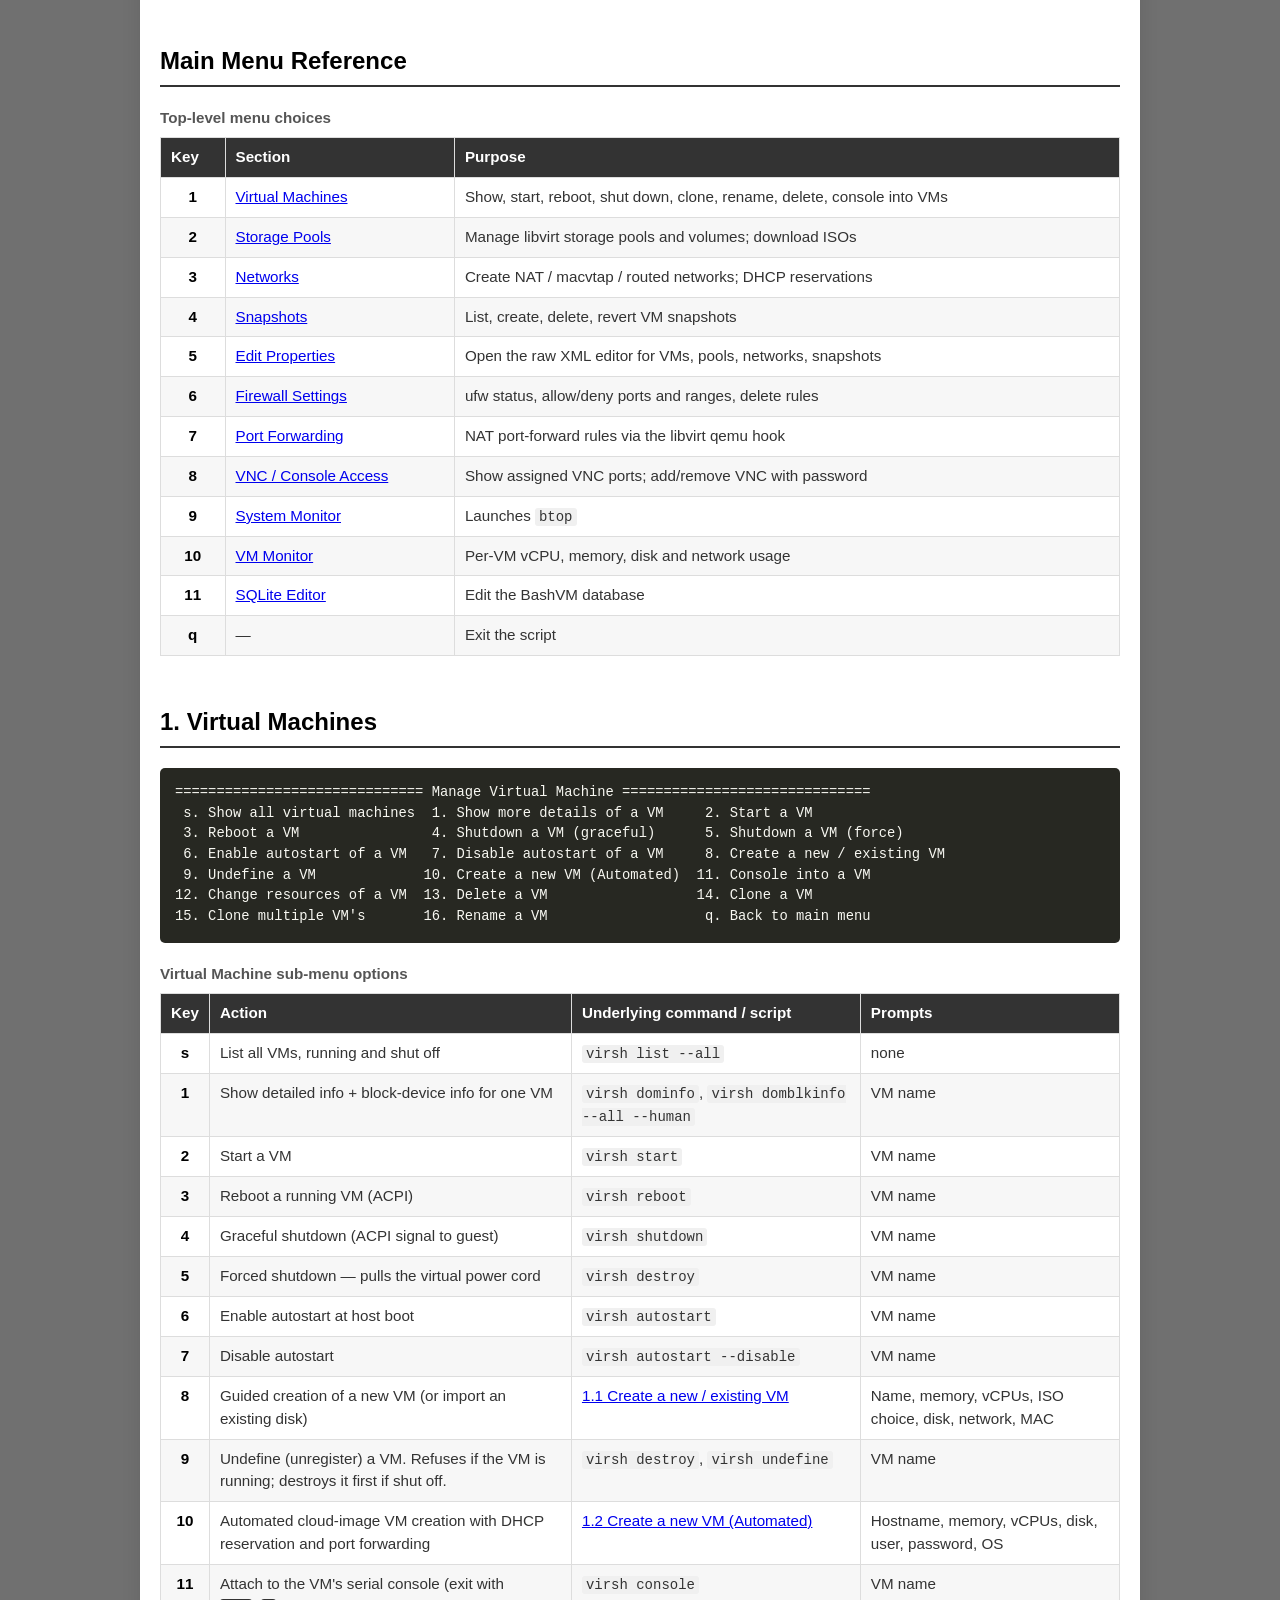
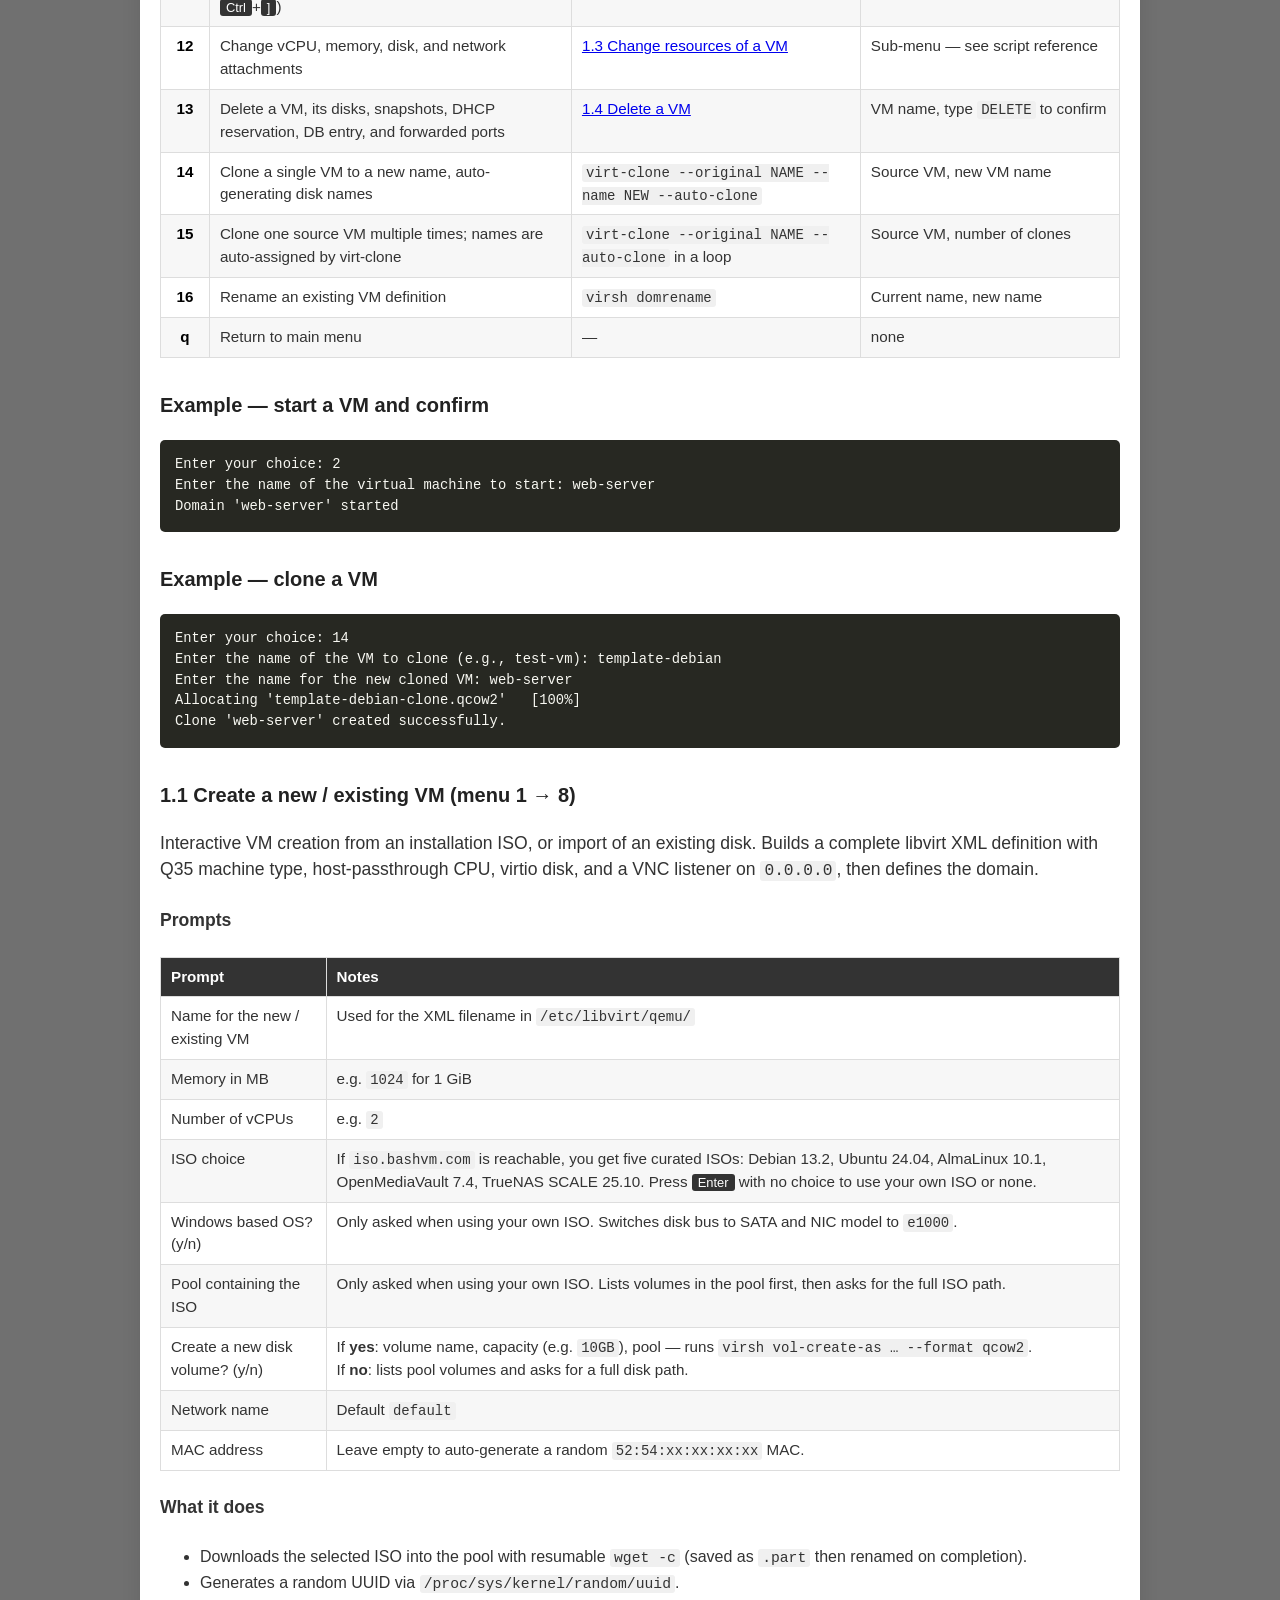
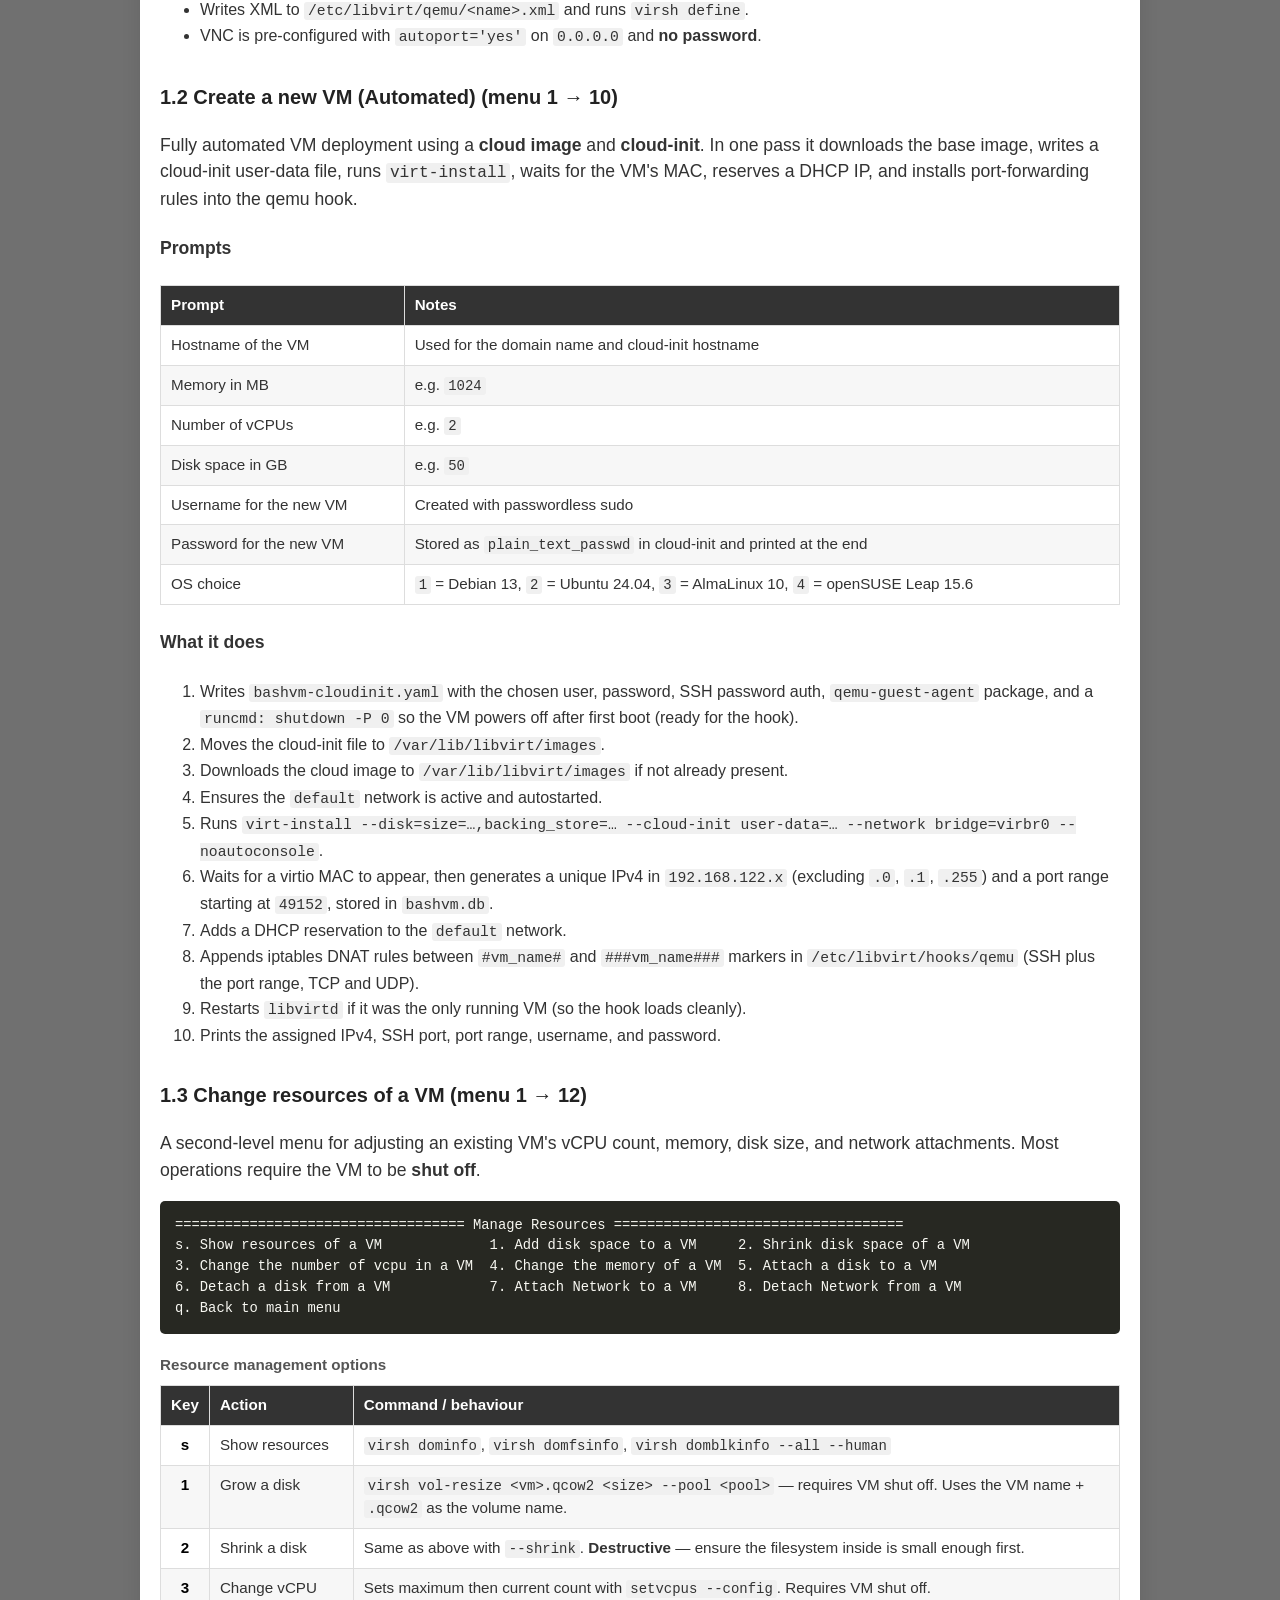
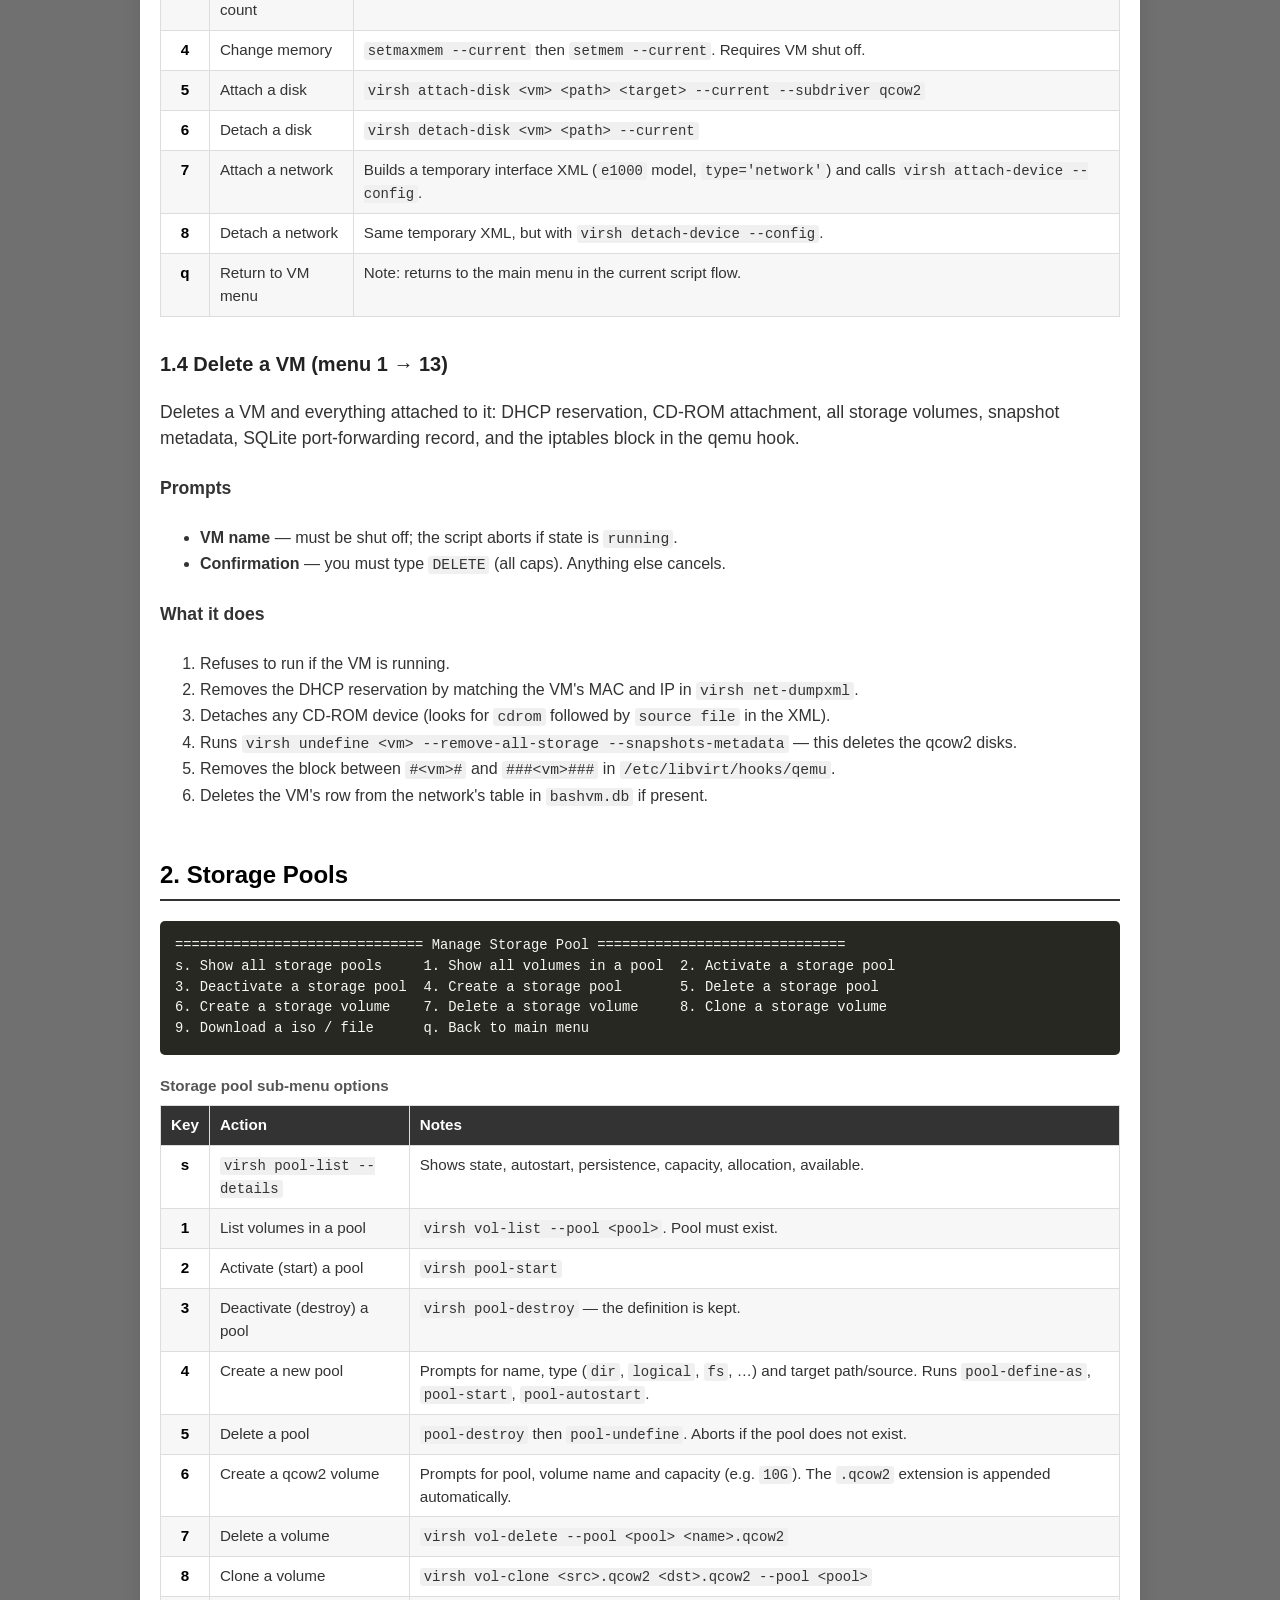
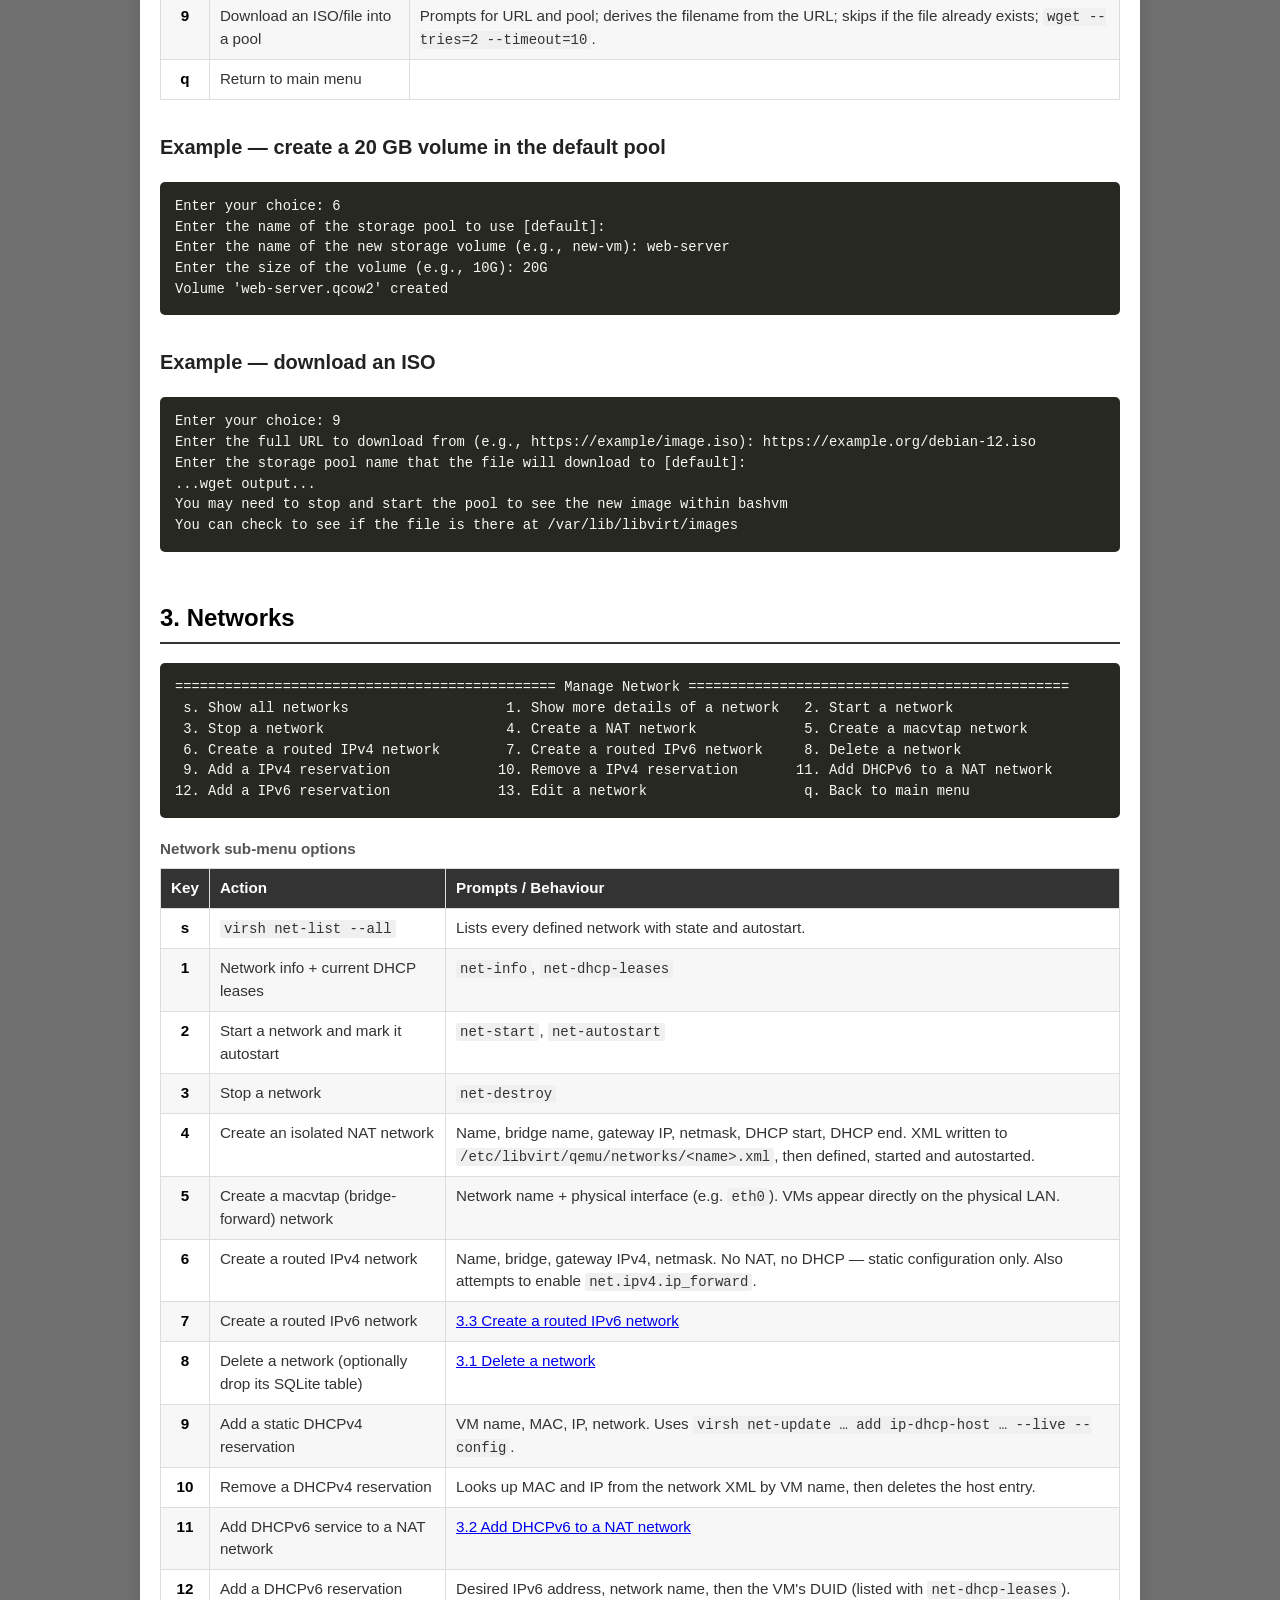
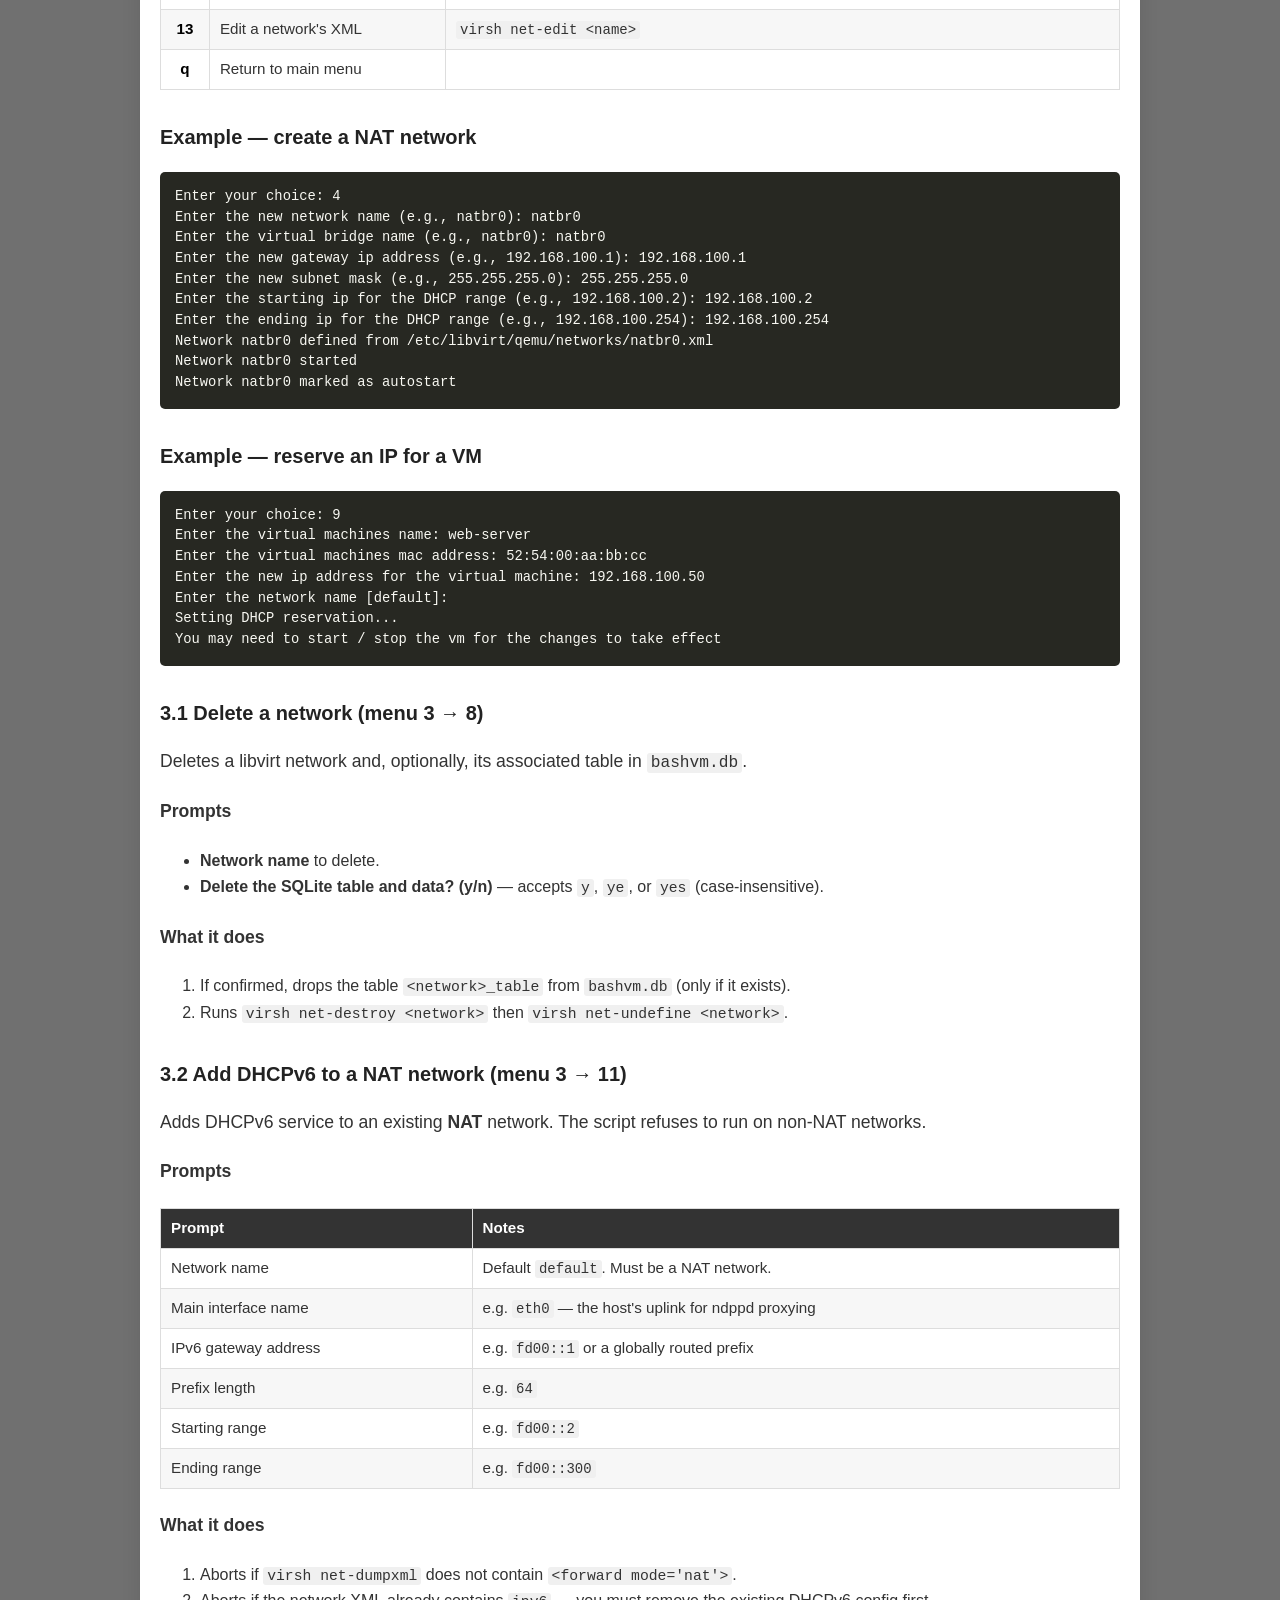
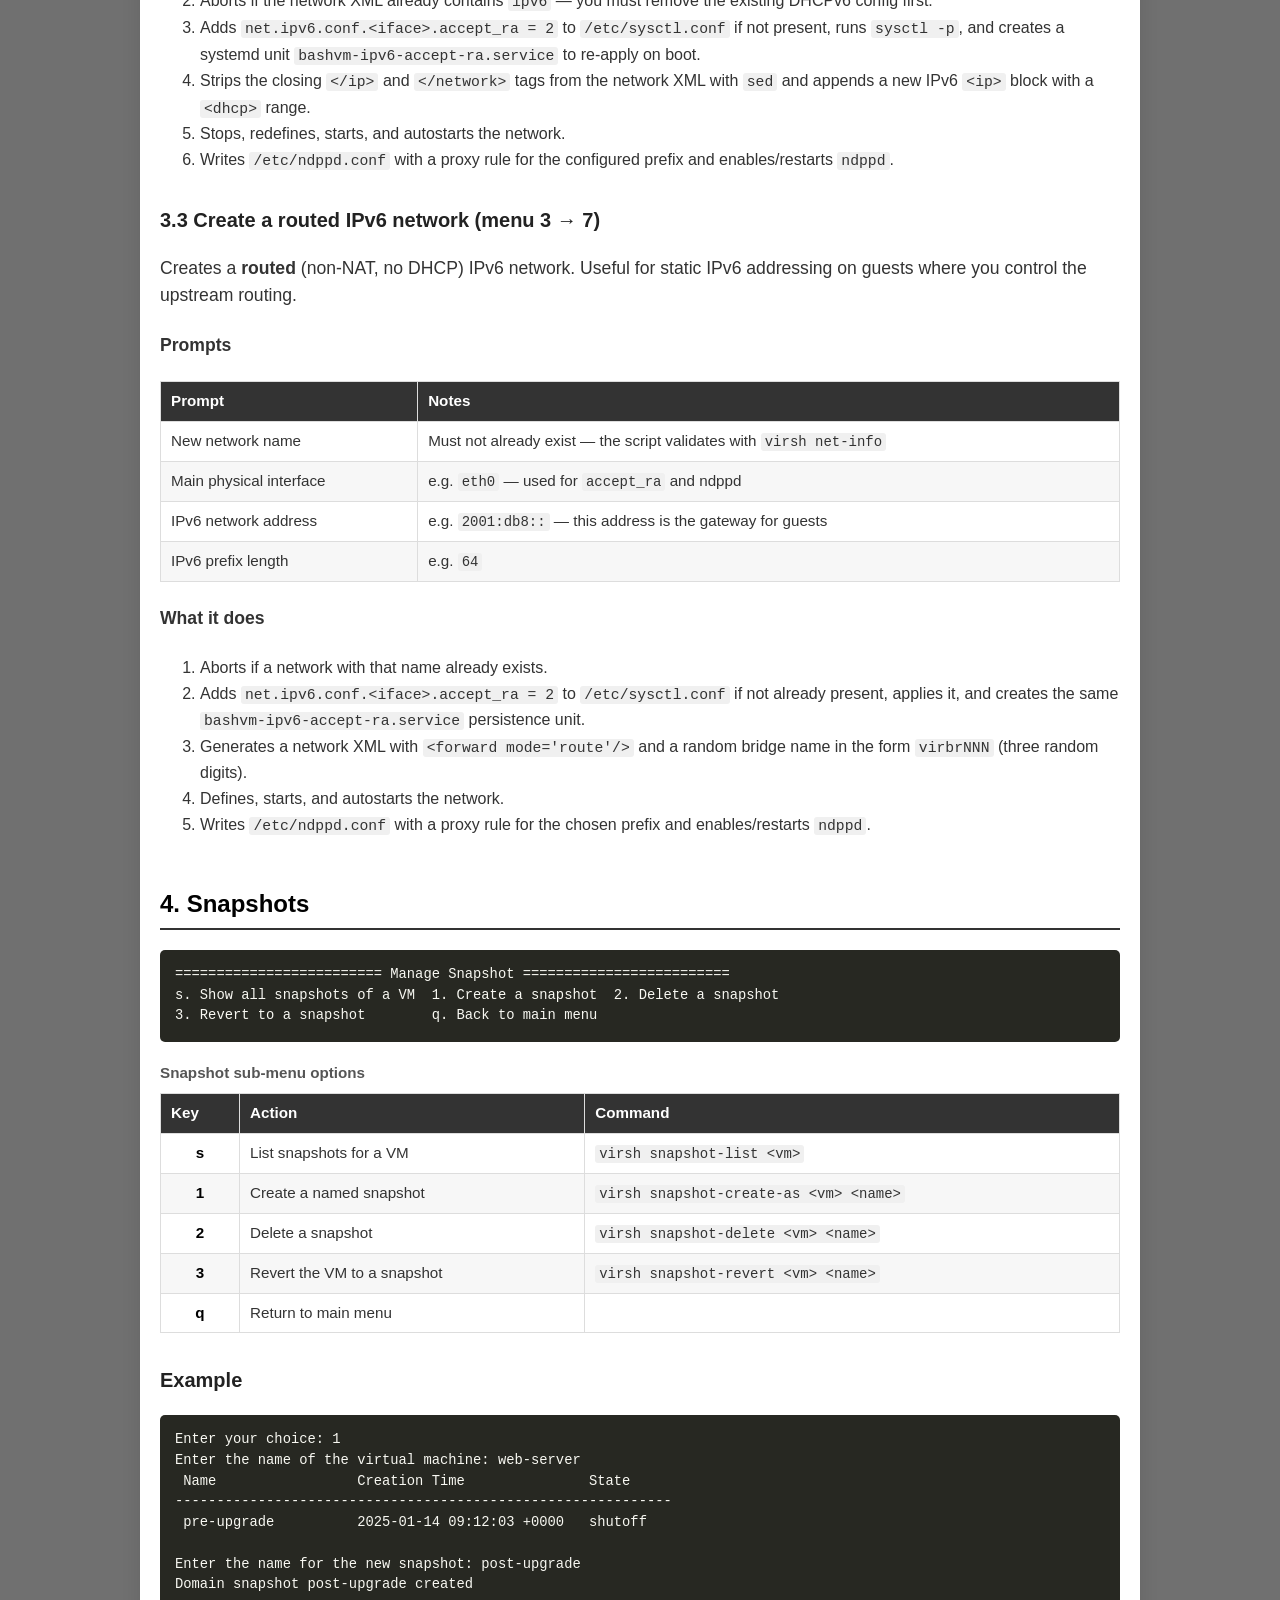
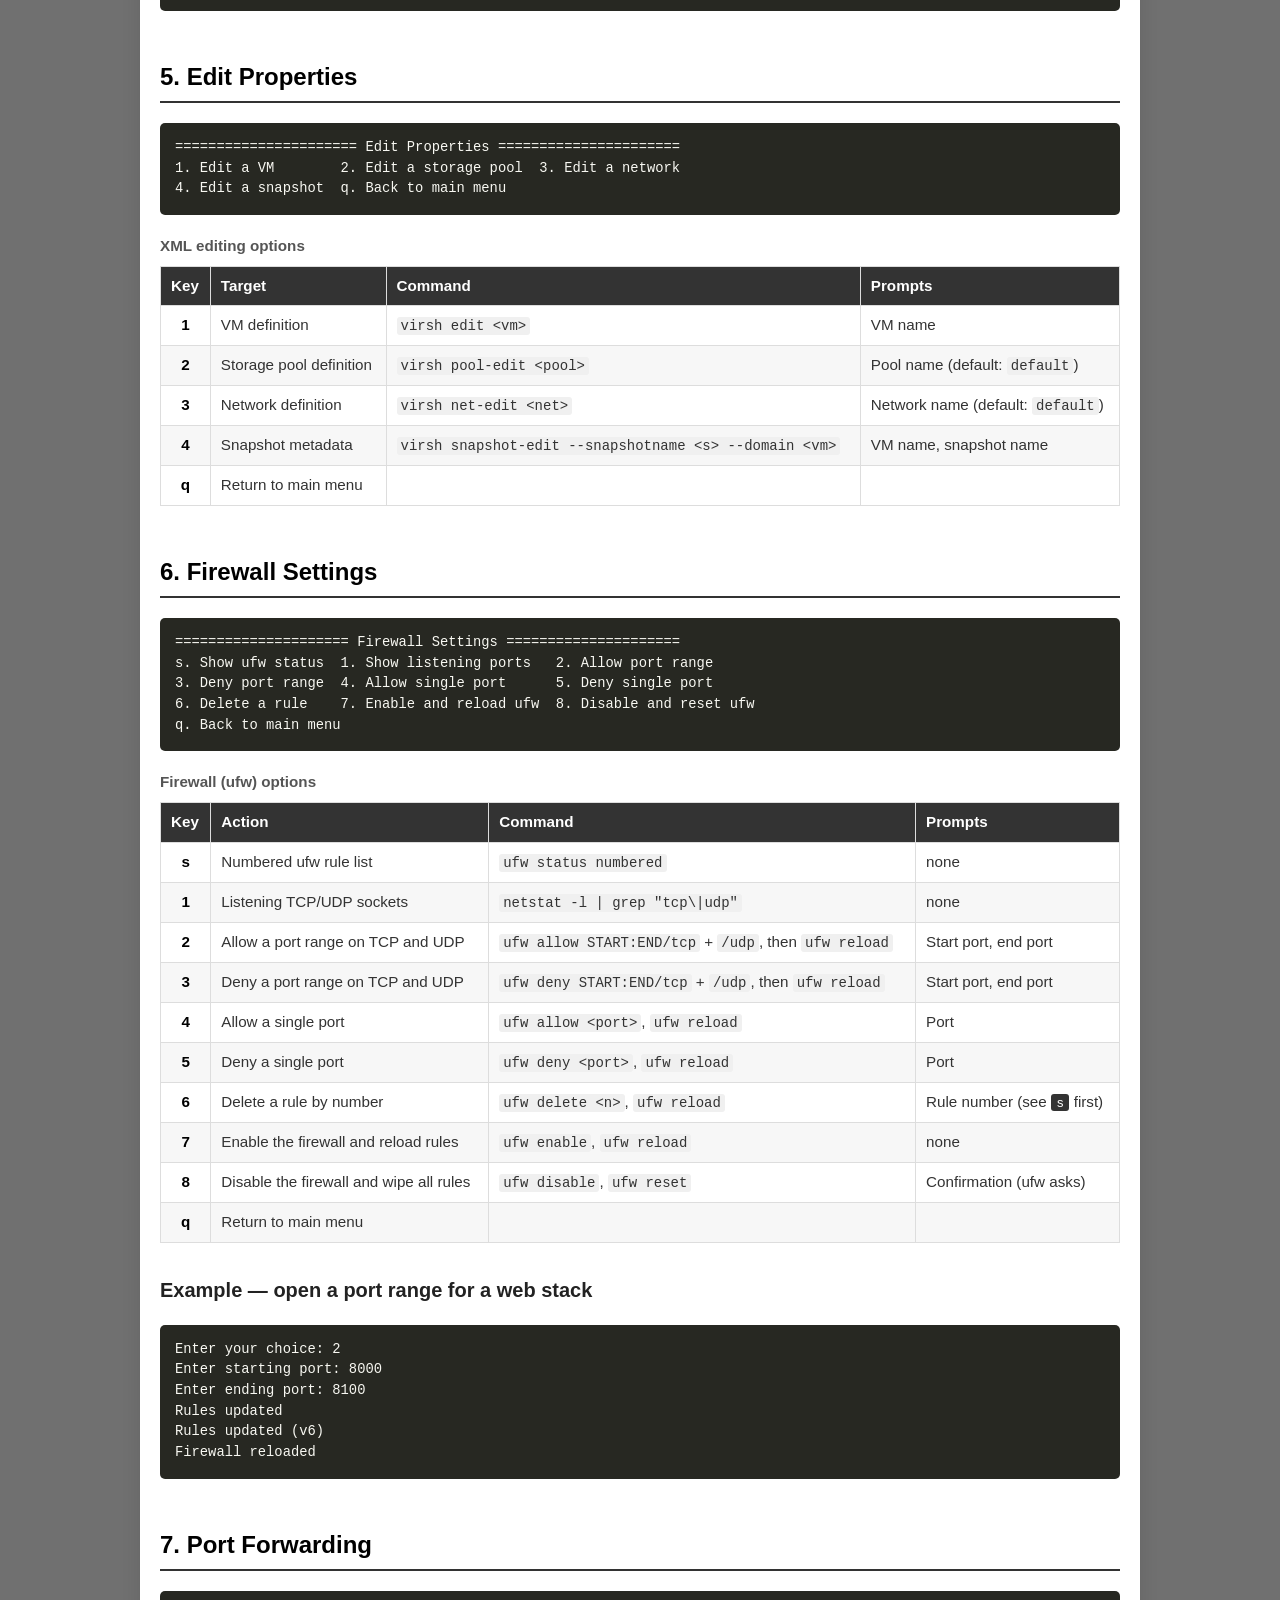
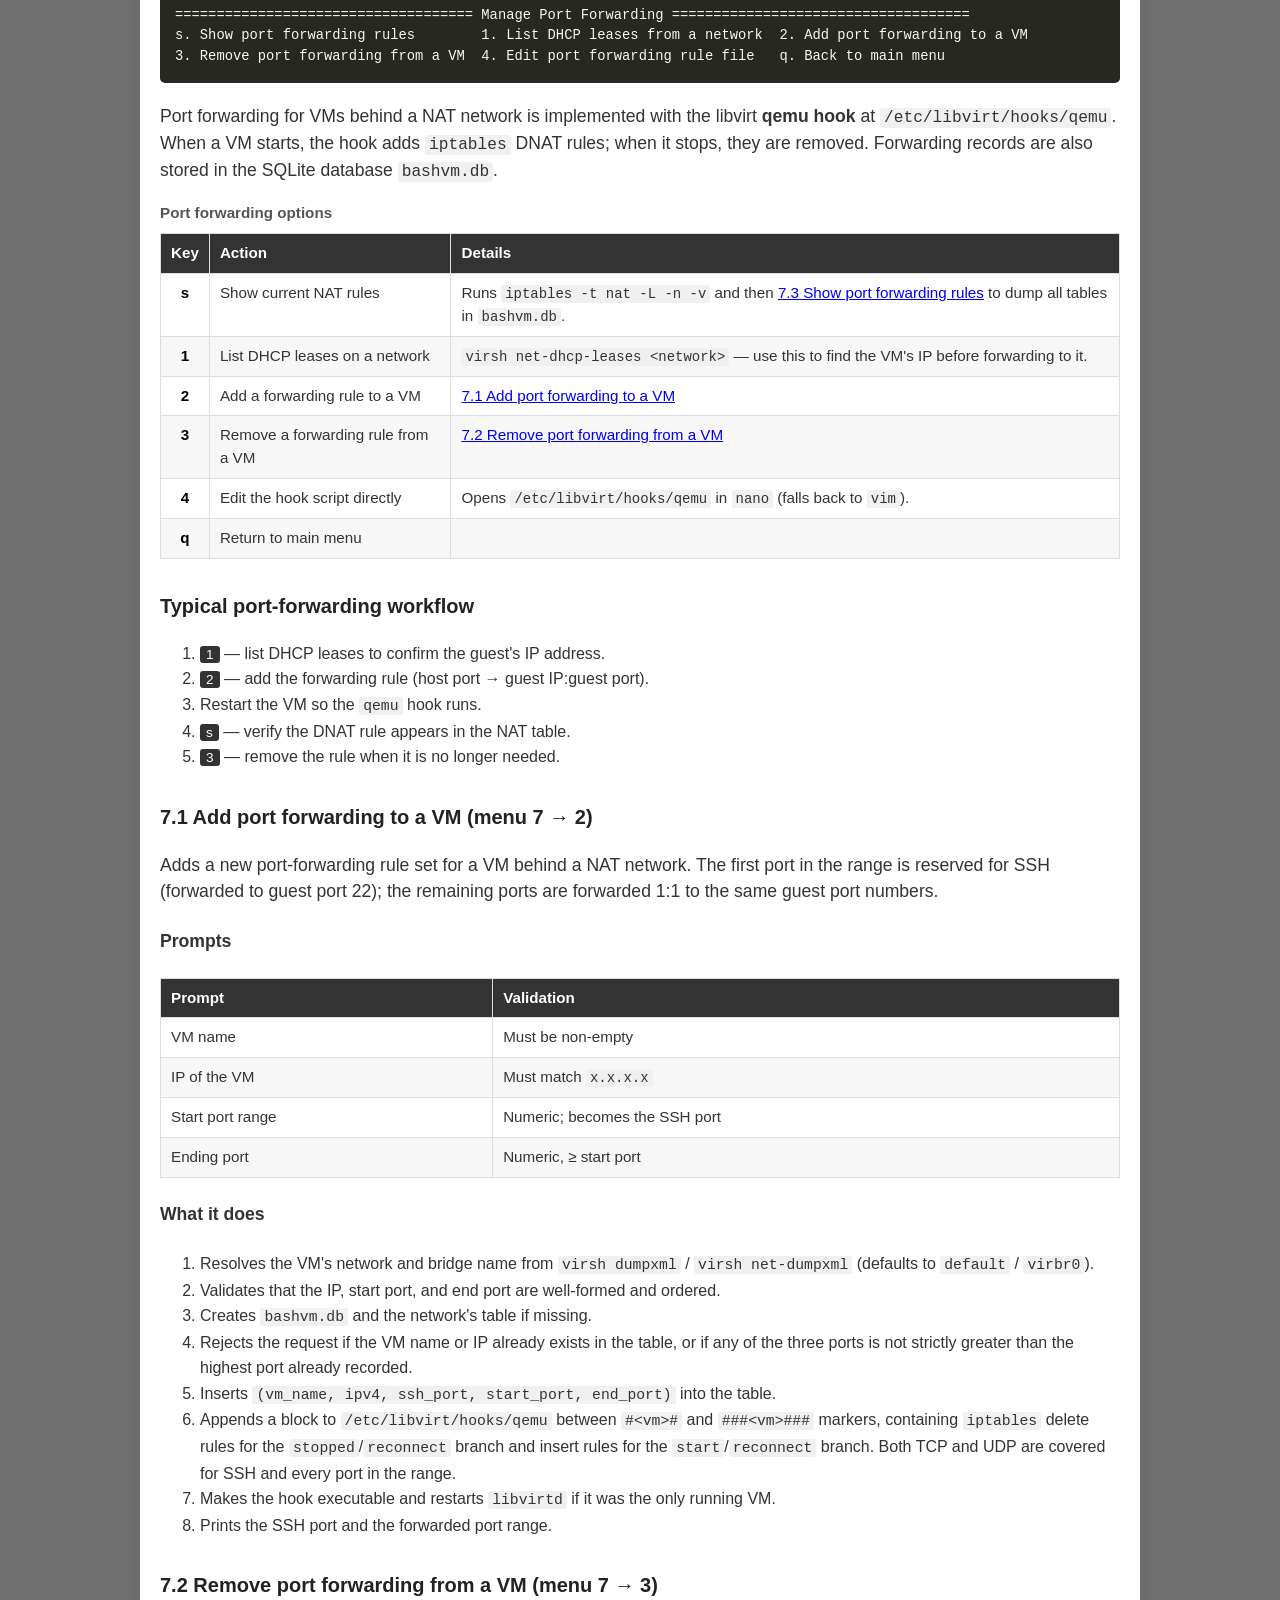
==== commit 9d0ff07b: "Update documentation.html - Just need terminal access, ssh is technically optional." ====
--- a/documentation.html
+++ b/documentation.html
@@ -425,7 +425,7 @@
 <h2 id="overview">Overview</h2>
 
 <p>
-  <strong>BashVM</strong> is a lightweight, console-based virtual machine manager written in Bash. It lets administrators manage virtual machines without a heavy management daemon or web interface, keeping overall security exposure small because it requires only SSH access.
+  <strong>BashVM</strong> is a lightweight, console-based virtual machine manager written in Bash. It lets administrators manage virtual machines without a heavy management daemon or web interface, keeping overall security exposure small because it requires only terminal access.
 </p>
 
 <ul>
@@ -1735,4 +1735,4 @@
 </div>
 
 </body>
-</html>+</html>
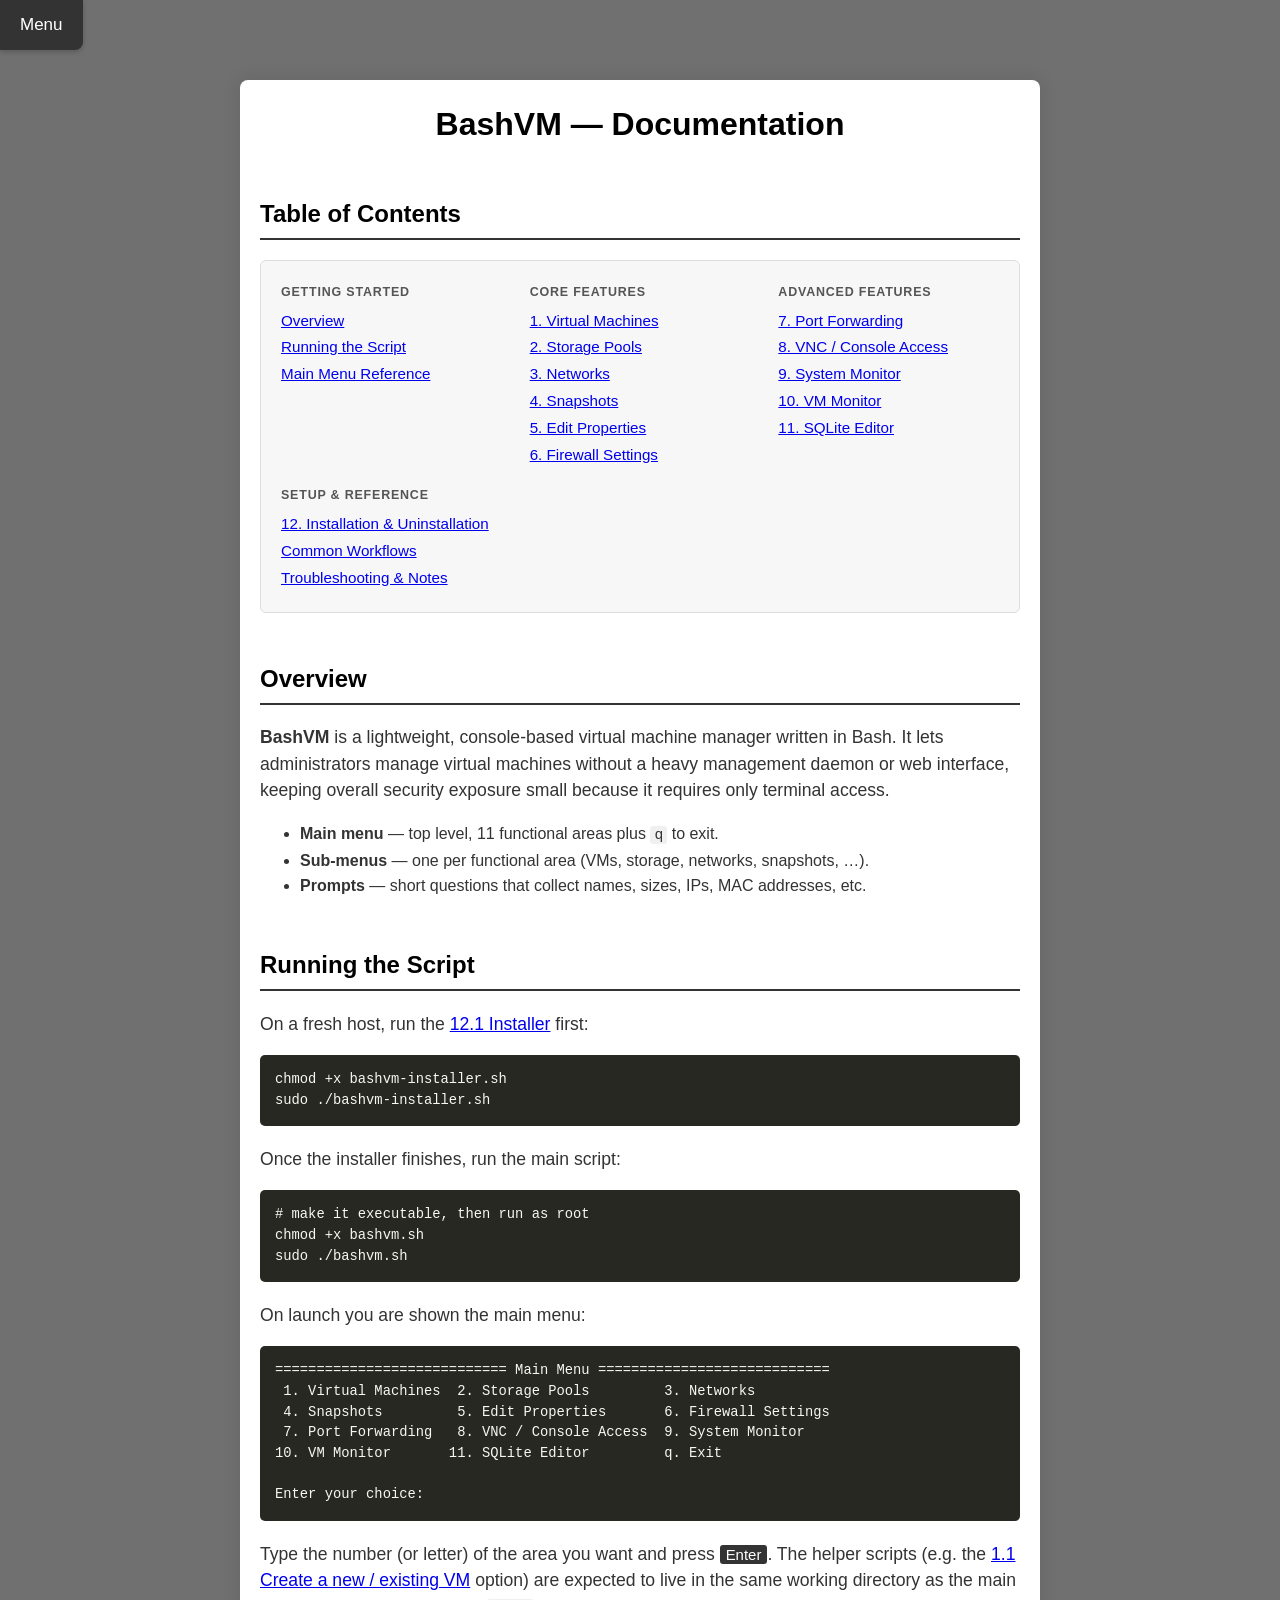
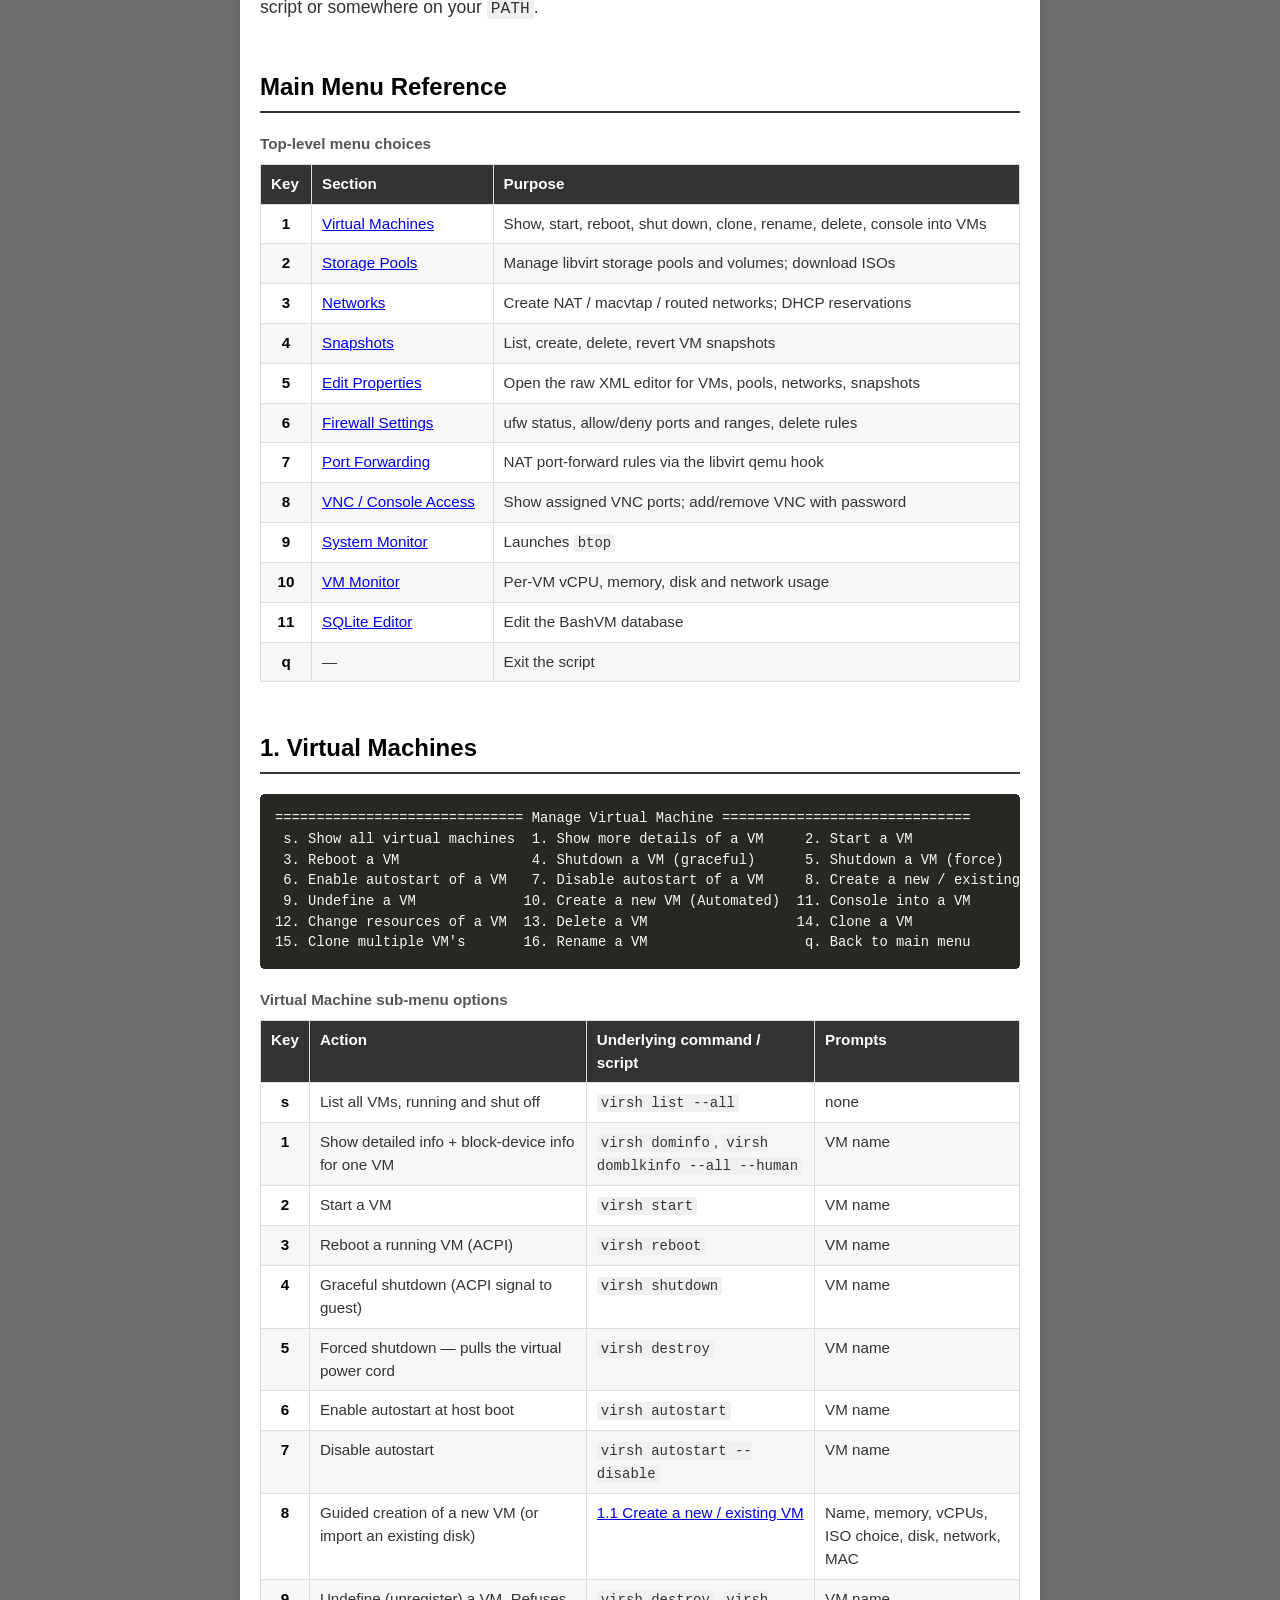
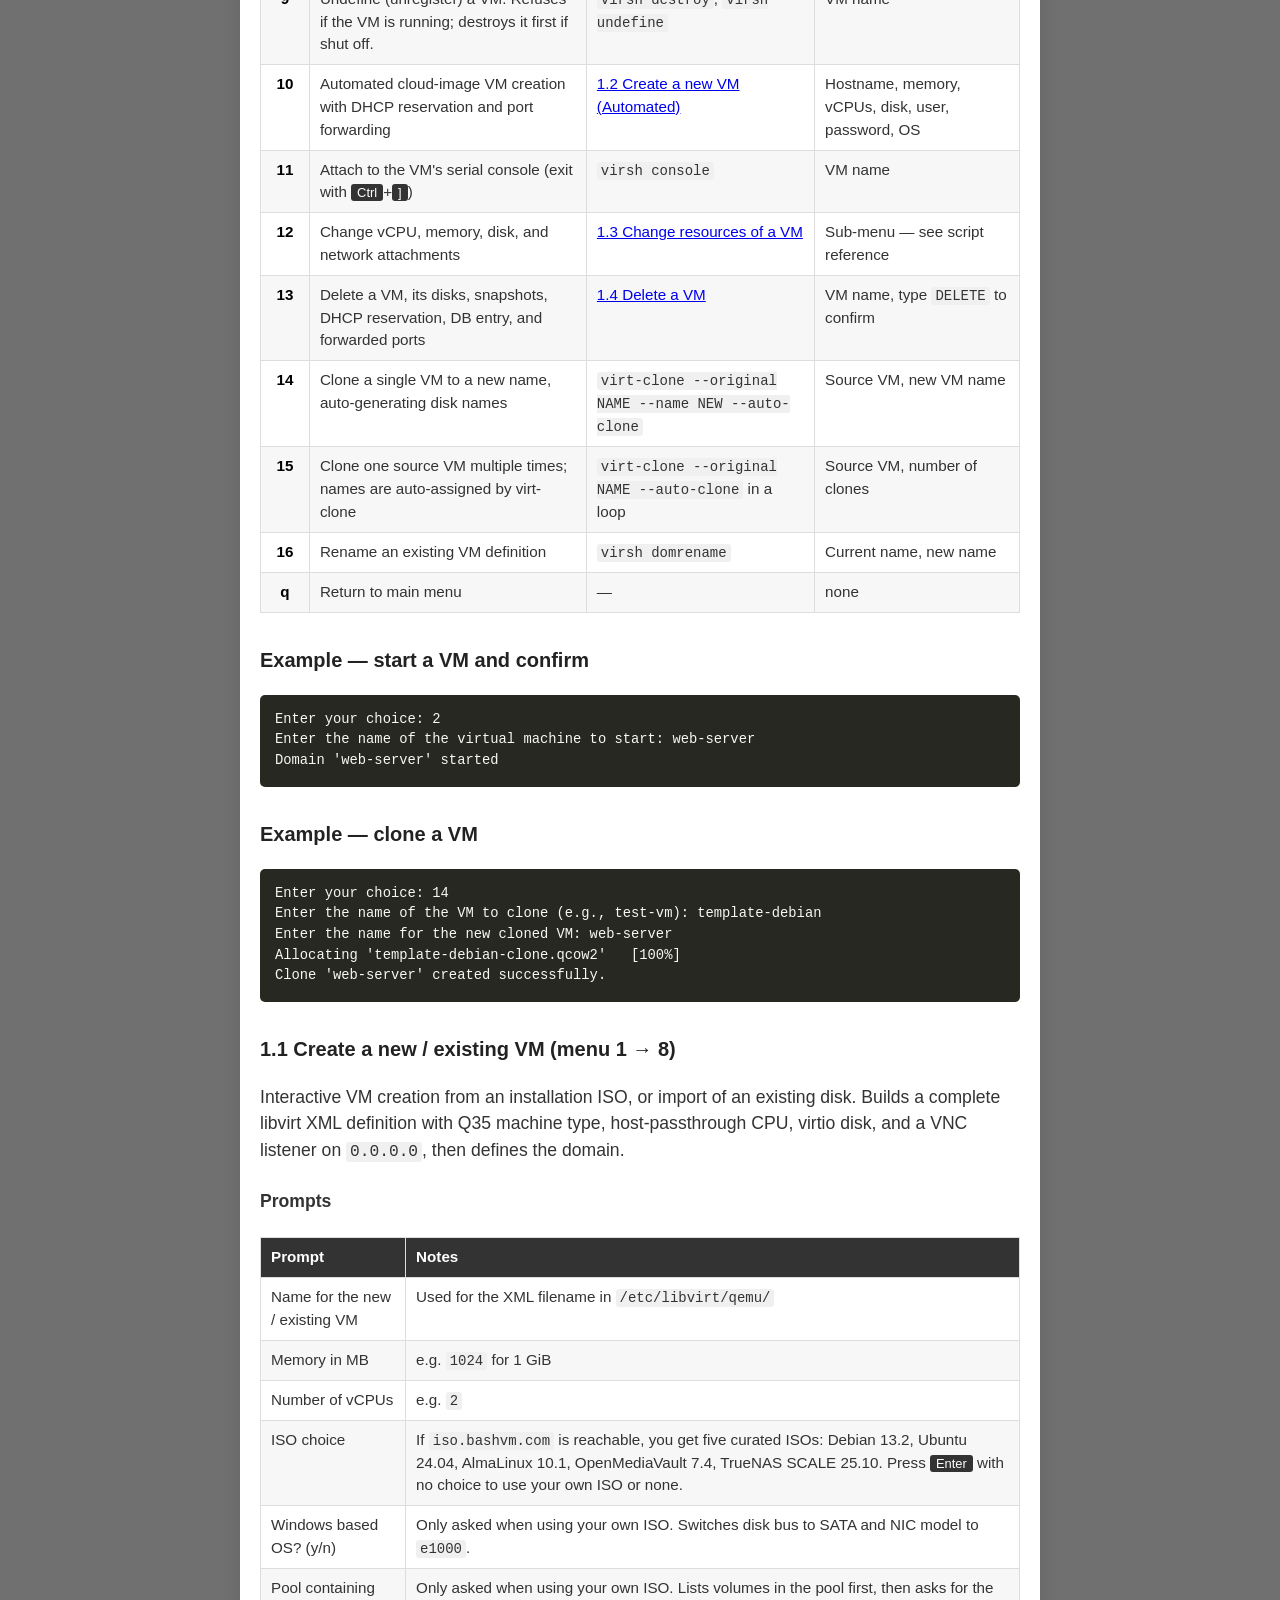
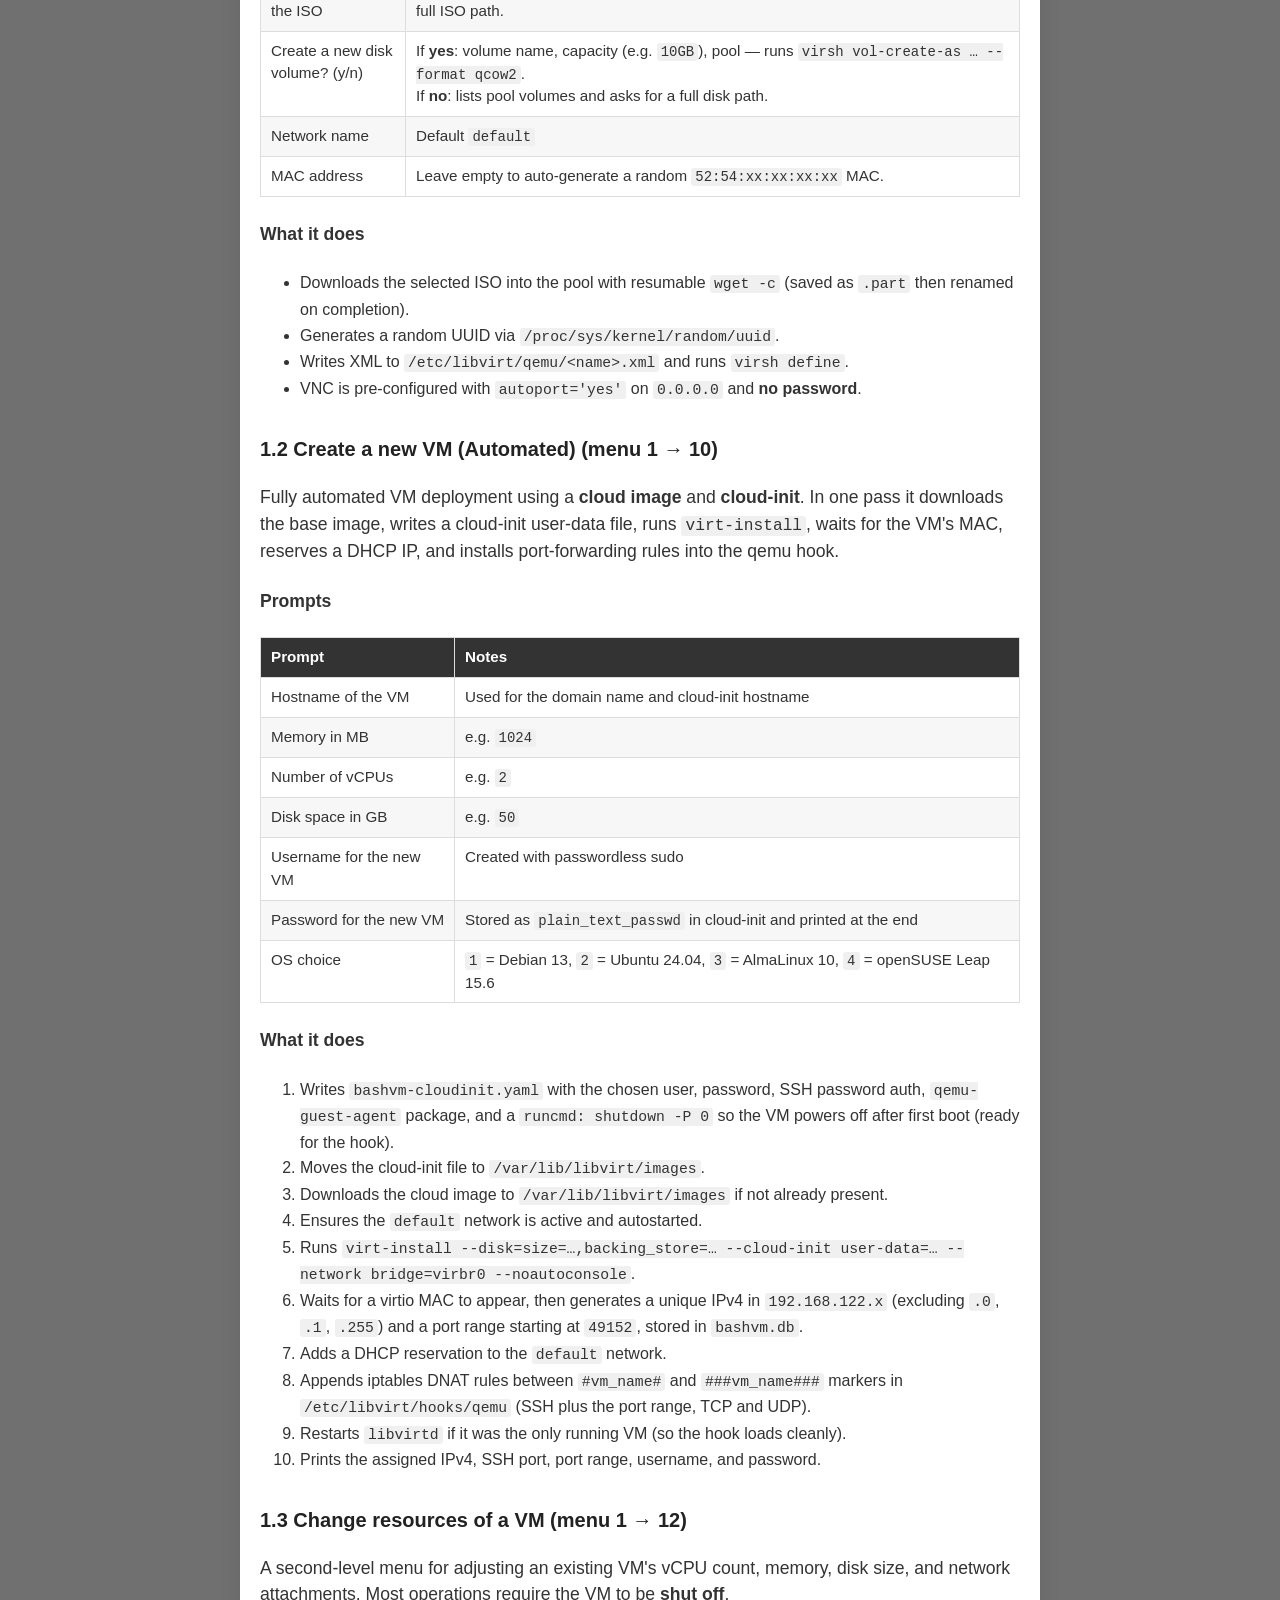
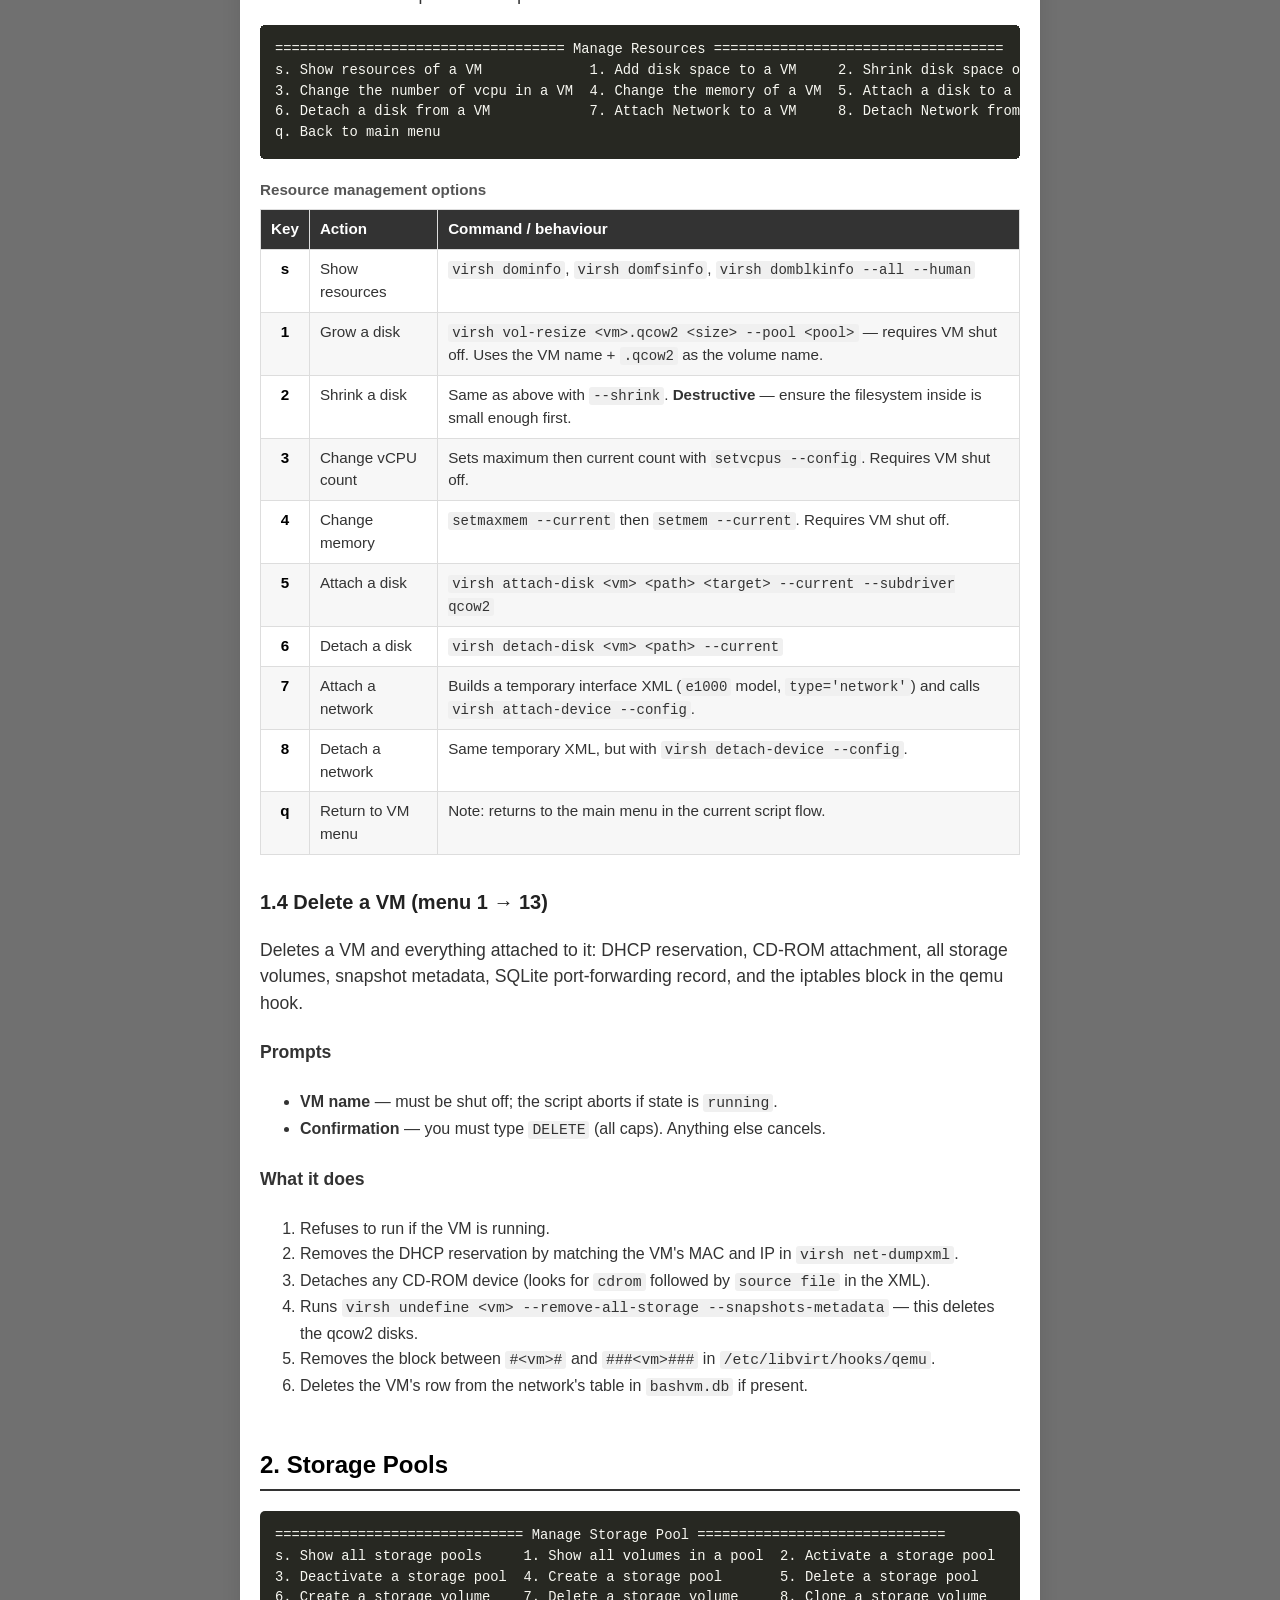
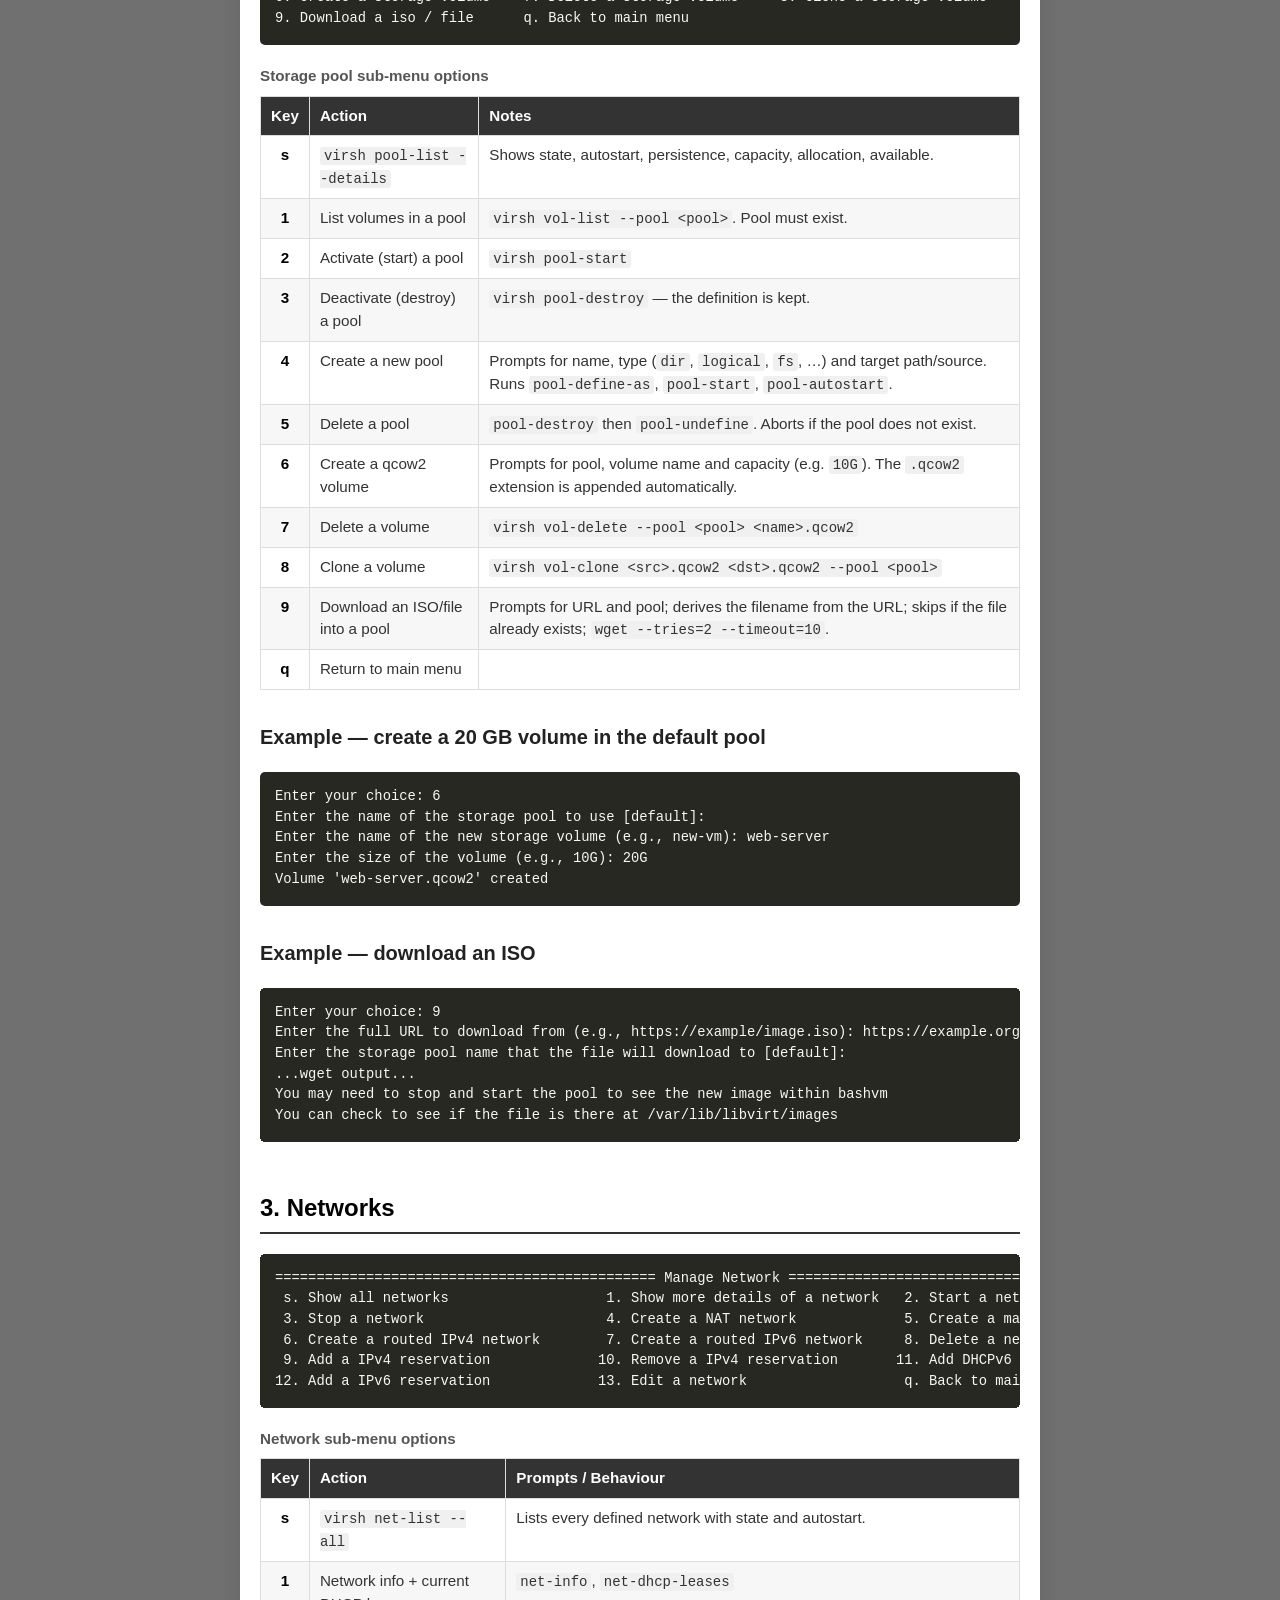
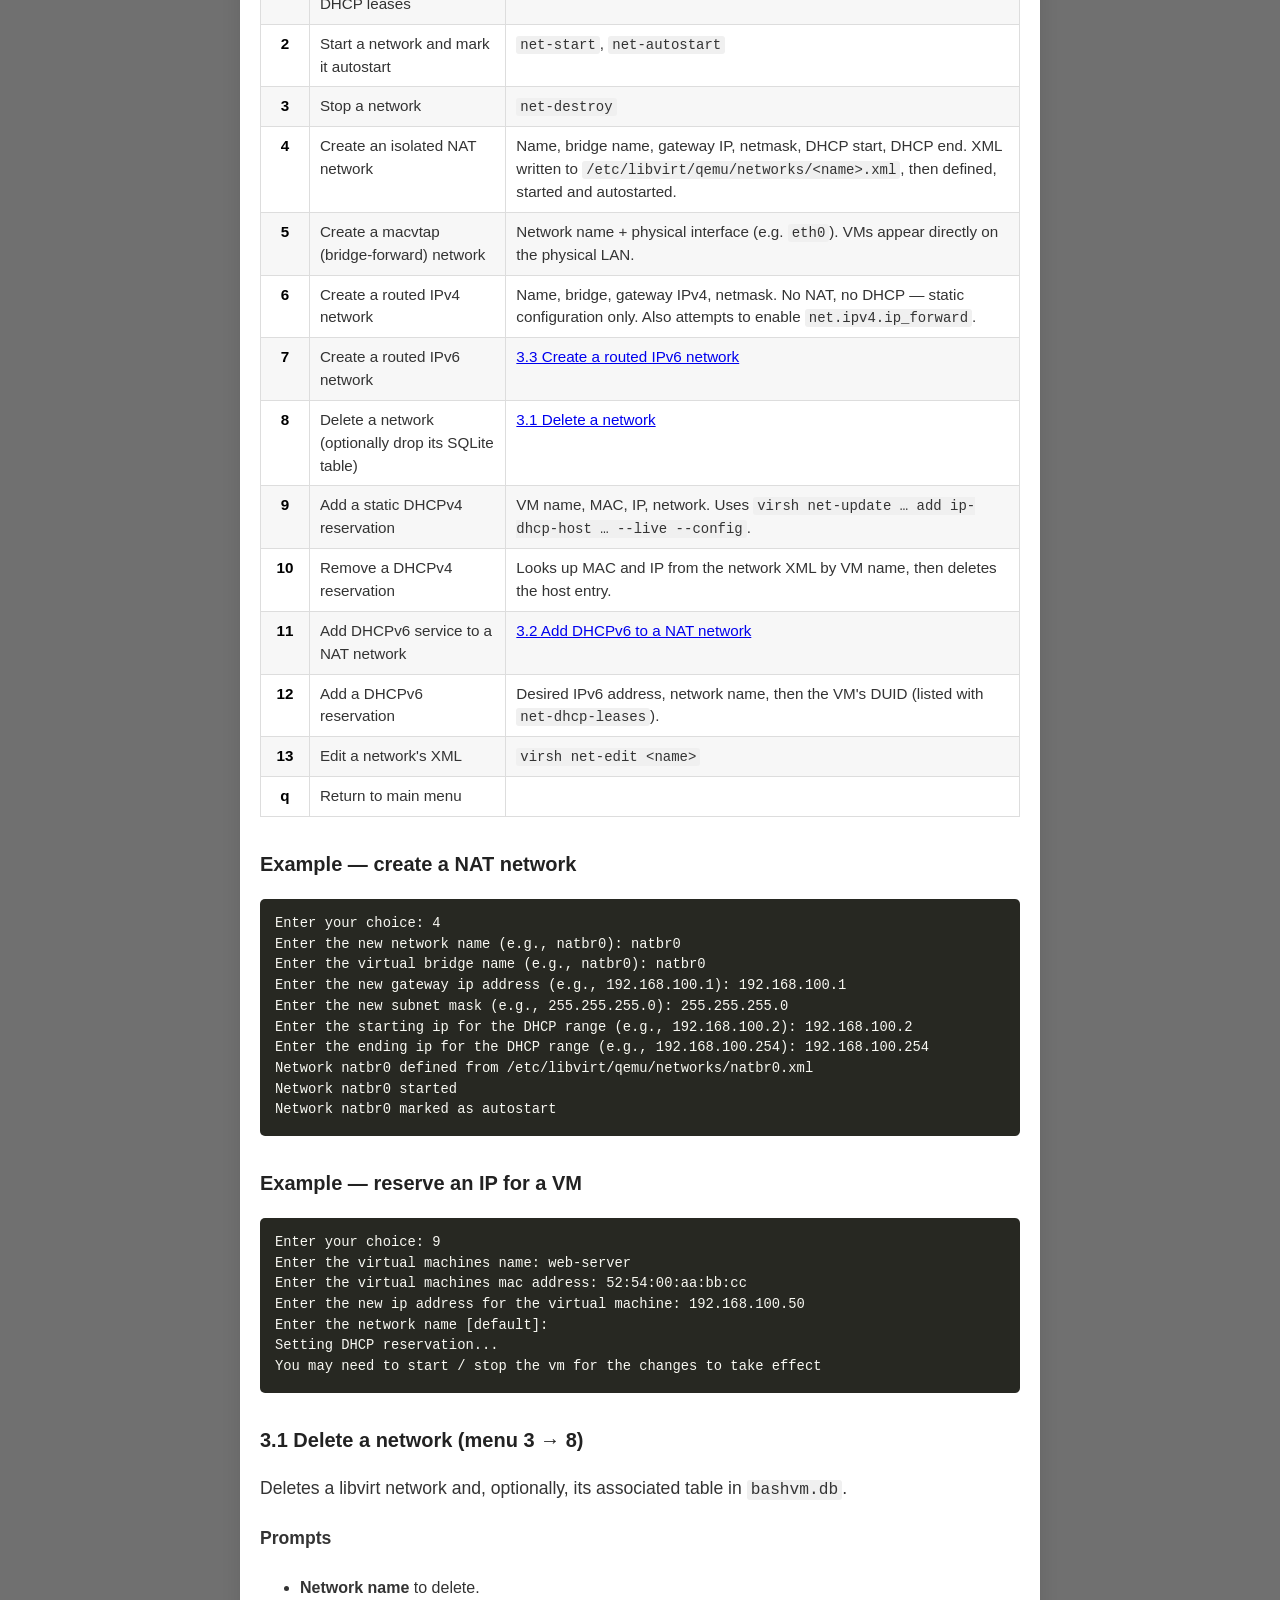
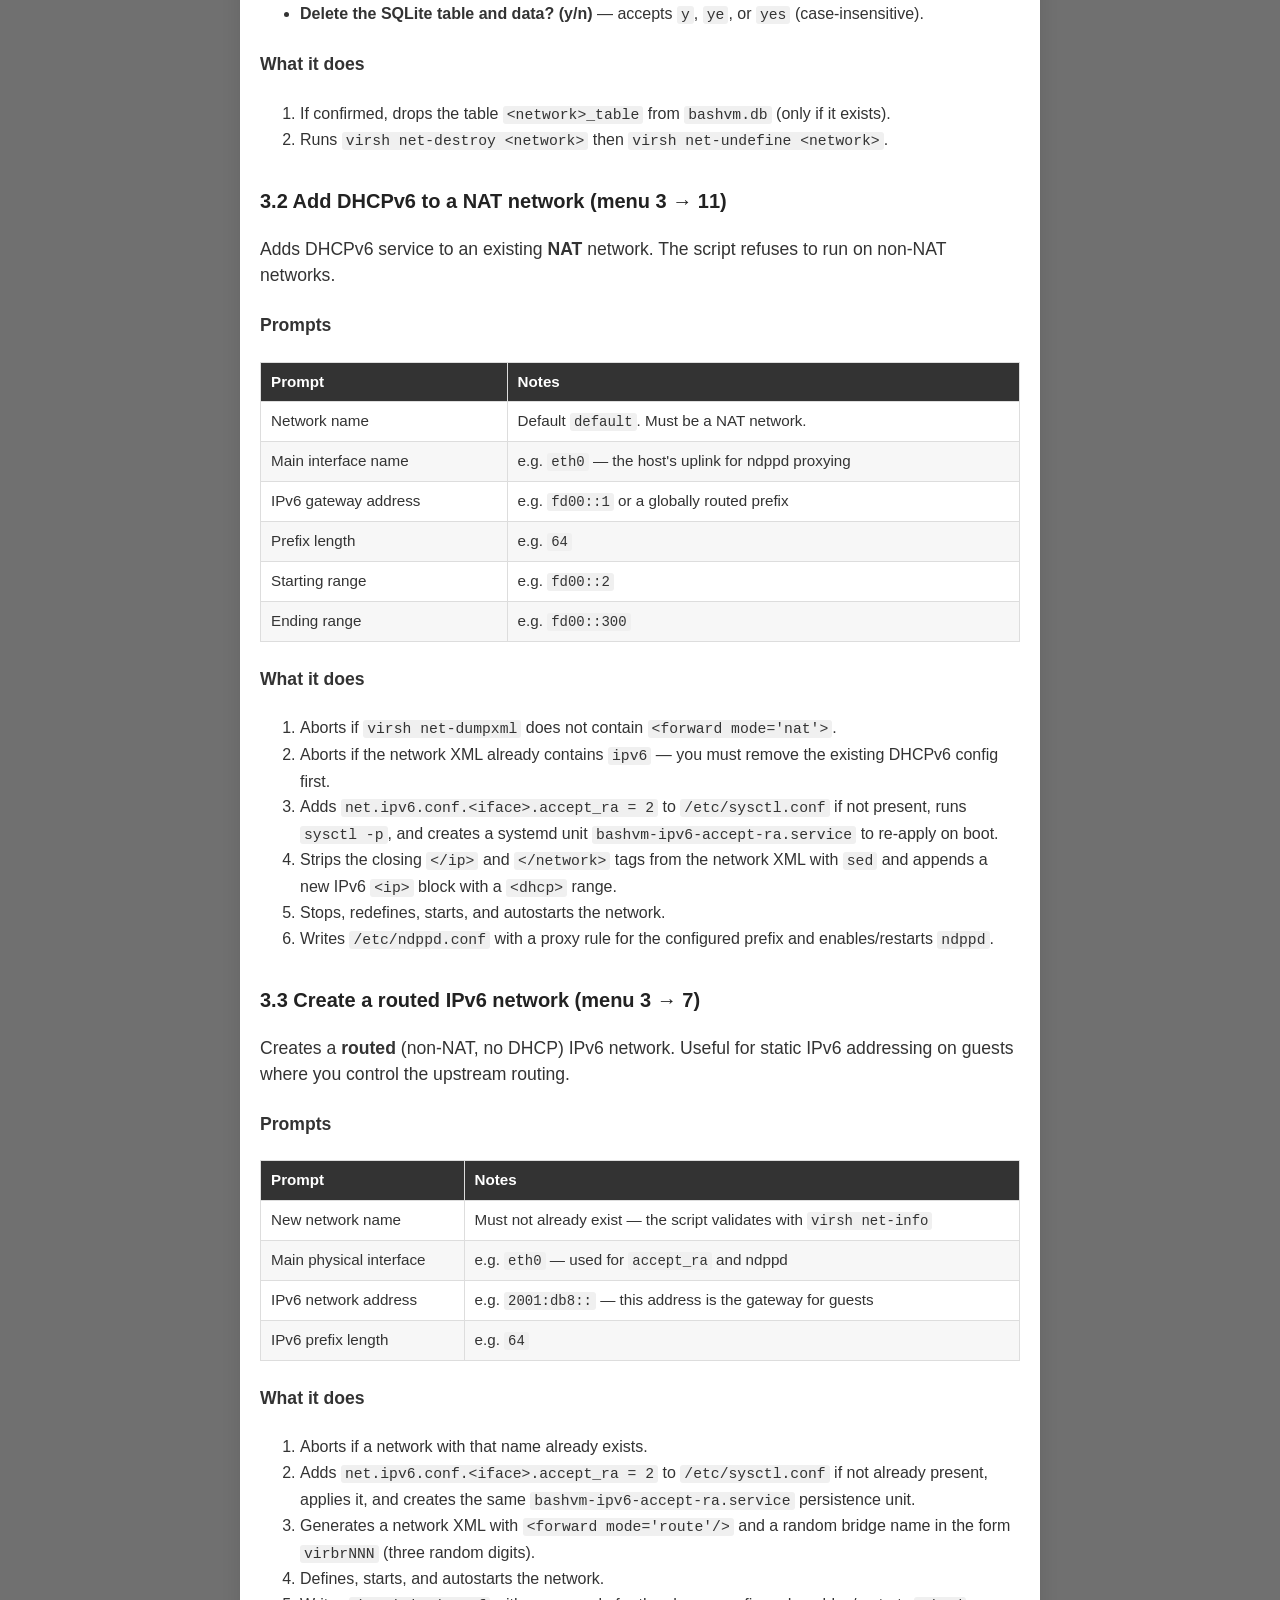
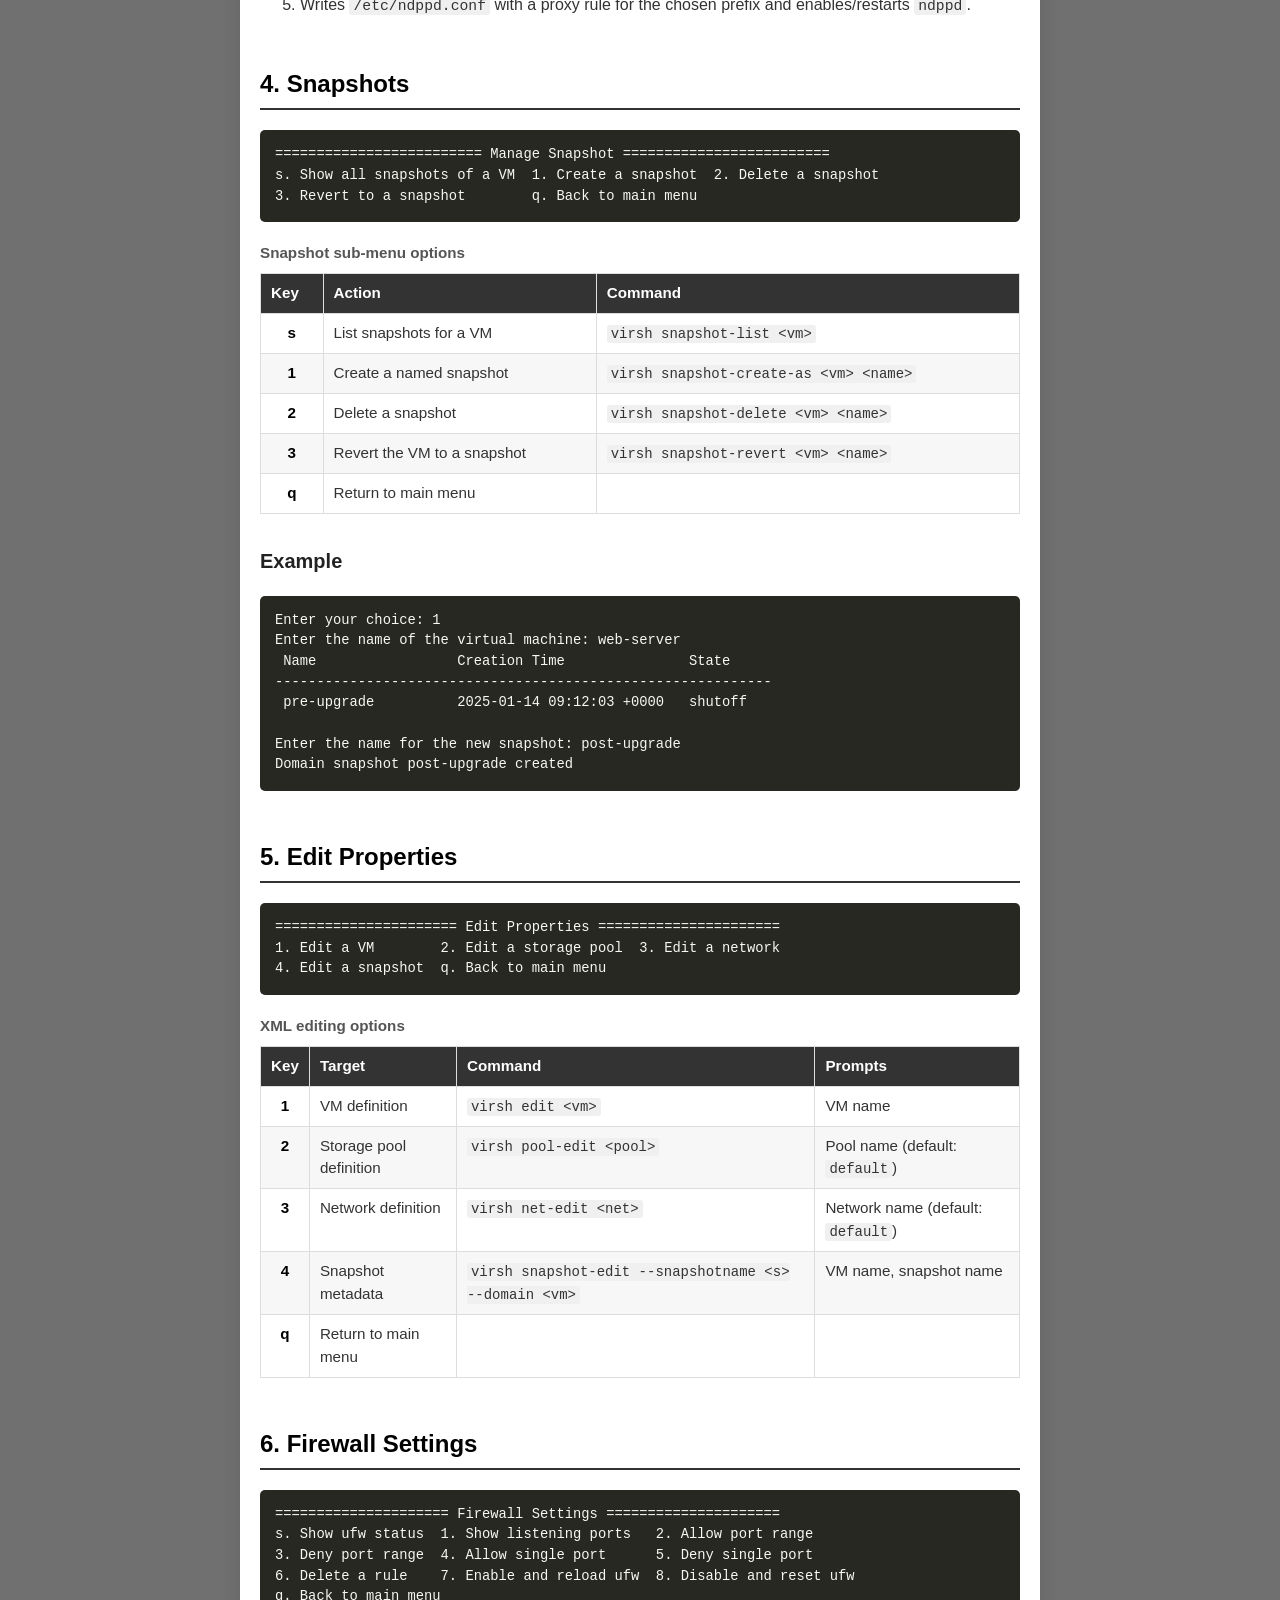
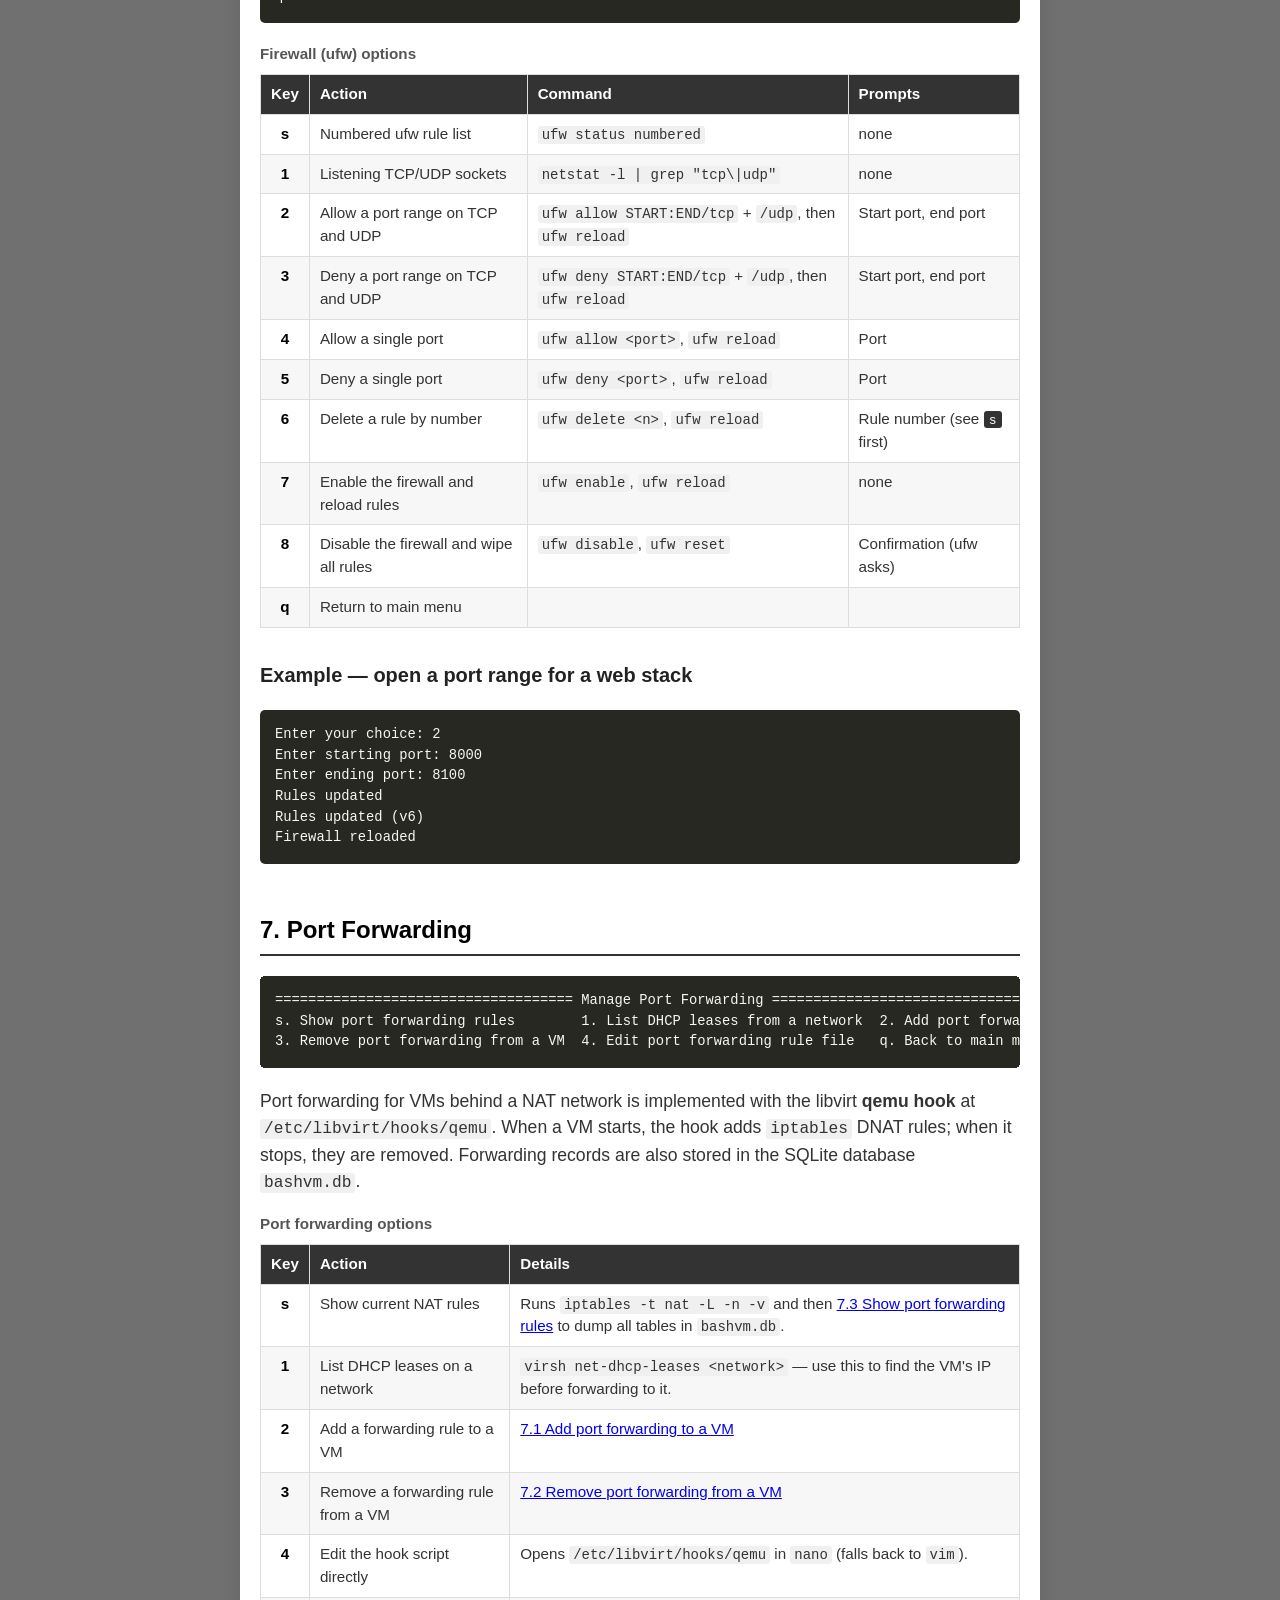
==== commit 3b5e6b25: "Add files via upload - Separate css to a stylesheet" ====
--- a/documentation.html
+++ b/documentation.html
@@ -4,364 +4,10 @@
 <meta charset="UTF-8">
 <meta name="viewport" content="width=device-width, initial-scale=1.0">
 <meta name="theme-color" content="#333333">
+<link rel="stylesheet" href="stylesheet.css">
 <title>BashVM — Documentation</title>
-<style>
-    *,
-    *::before,
-    *::after {
-        box-sizing: border-box;
-    }
-
-    html {
-        -webkit-text-size-adjust: 100%;
-    }
-
-    body {
-        font-family: 'Roboto', sans-serif;
-        margin: 0;
-        padding: 0;
-        background-color: #707070;
-        color: #333;
-        line-height: 1.5;
-        overflow-x: hidden;
-    }
-
-    .container {
-        max-width: 1000px;
-        margin: 80px auto 20px;
-        padding: 20px;
-        background-color: #fff;
-        border-radius: 8px;
-        box-shadow: 0 0 20px rgba(0, 0, 0, 0.1);
-    }
-
-    h1 {
-        text-align: center;
-        color: #000;
-        font-size: clamp(1.6rem, 6vw, 2rem);
-        margin: 0 0 0.6em;
-    }
-
-    h2 {
-        color: #000;
-        margin-top: 2em;
-        border-bottom: 2px solid #333;
-        padding-bottom: 6px;
-        font-size: clamp(1.25rem, 4.5vw, 1.5rem);
-    }
-
-    h3 {
-        color: #222;
-        margin-top: 1.6em;
-        font-size: clamp(1.1rem, 4vw, 1.25rem);
-    }
-
-    h4 {
-        color: #333;
-        font-size: clamp(1rem, 3.6vw, 1.1rem);
-    }
-
-    h2[id],
-    h3[id] {
-        scroll-margin-top: 80px;
-    }
-
-    p {
-        font-size: clamp(1rem, 3.6vw, 1.1em);
-    }
-
-    main p,
-    main ul,
-    main ol {
-        text-align: left;
-    }
-
-    main ul,
-    main ol {
-        line-height: 1.6;
-    }
-
-    .command {
-        background-color: #272822;
-        color: #f8f8f2;
-        border-radius: 5px;
-        padding: 15px;
-        margin-bottom: 20px;
-        font-family: 'Courier New', Courier, monospace;
-        font-size: 15px;
-        overflow-x: auto;
-        overscroll-behavior-x: contain;
-        -webkit-overflow-scrolling: touch;
-        scrollbar-width: thin;
-        scrollbar-color: #555 #1a1b16;
-    }
-
-    .command code {
-        display: block;
-        white-space: pre;
-        overflow-wrap: normal;
-        font-family: inherit;
-    }
-
-    .command::-webkit-scrollbar {
-        height: 8px;
-    }
-
-    .command::-webkit-scrollbar-track {
-        background: #1a1b16;
-        border-radius: 4px;
-    }
-
-    .command::-webkit-scrollbar-thumb {
-        background: #555;
-        border-radius: 4px;
-    }
-
-    .command::-webkit-scrollbar-thumb:hover {
-        background: #777;
-    }
-
-    table {
-        width: 100%;
-        border-collapse: collapse;
-        margin: 16px 0;
-        font-size: 0.95em;
-    }
-
-    caption {
-        caption-side: top;
-        text-align: left;
-        font-weight: bold;
-        padding-bottom: 8px;
-        color: #555;
-    }
-
-    th,
-    td {
-        border: 1px solid #ddd;
-        padding: 8px 10px;
-        text-align: left;
-        vertical-align: top;
-        overflow-wrap: break-word;
-    }
-
-    th {
-        background: #333;
-        color: #fff;
-    }
-
-    tr:nth-child(even) td {
-        background: #f7f7f7;
-    }
-
-    code {
-        font-family: 'Courier New', Courier, monospace;
-        background: #f0f0f0;
-        padding: 1px 4px;
-        border-radius: 3px;
-        font-size: 0.92em;
-        overflow-wrap: anywhere;
-    }
-
-    .command code {
-        background: transparent;
-        padding: 0;
-    }
-
-    kbd {
-        background: #333;
-        color: #fff;
-        padding: 1px 6px;
-        border-radius: 3px;
-        font-size: 0.85em;
-        font-family: inherit;
-    }
-
-    .key {
-        font-weight: bold;
-        color: #000;
-        text-align: center;
-    }
-
-    .toc {
-        background: #f7f7f7;
-        border: 1px solid #ddd;
-        border-radius: 6px;
-        padding: 16px 20px 20px;
-    }
-
-    .toc h2 {
-        margin-top: 0;
-        border: none;
-    }
-
-    .toc-grid {
-        display: grid;
-        grid-template-columns: repeat(auto-fit, minmax(210px, 1fr));
-        gap: 12px 28px;
-        text-align: left;
-    }
-
-    .toc-group h3 {
-        margin: 6px 0;
-        font-size: 0.78em;
-        color: #555;
-        text-transform: uppercase;
-        letter-spacing: 0.8px;
-        font-weight: 700;
-        border: none;
-    }
-
-    .toc-group a {
-        display: block;
-        padding: 2px 0;
-        font-size: 0.95em;
-    }
-
-    #menu {
-        position: fixed;
-        top: 0;
-        left: 0;
-        z-index: 1000;
-    }
-
-    #menu summary {
-        display: inline-flex;
-        align-items: center;
-        min-height: 48px;
-        padding: 12px 20px;
-        background-color: #333;
-        color: #fff;
-        font-size: 17px;
-        cursor: pointer;
-        user-select: none;
-        list-style: none;
-        border-bottom-right-radius: 8px;
-        box-shadow: 0 2px 5px rgba(0, 0, 0, 0.2);
-        transition: background-color 0.3s, color 0.3s;
-        -webkit-tap-highlight-color: transparent;
-        touch-action: manipulation;
-    }
-
-    #menu summary::-webkit-details-marker {
-        display: none;
-    }
-
-    #menu nav {
-        display: flex;
-        flex-direction: column;
-        margin-top: 2px;
-        max-height: calc(100vh - 60px);
-        overflow-y: auto;
-        background-color: #333;
-        border-bottom-right-radius: 8px;
-        box-shadow: 0 4px 10px rgba(0, 0, 0, 0.25);
-    }
-
-    #menu nav a {
-        display: flex;
-        align-items: center;
-        min-height: 44px;
-        padding: 12px 20px;
-        color: #fff;
-        text-decoration: none;
-        font-size: 16px;
-        white-space: nowrap;
-        transition: background-color 0.3s, color 0.3s;
-        -webkit-tap-highlight-color: transparent;
-        touch-action: manipulation;
-    }
-
-    @media (hover: hover) {
-        #menu summary:hover,
-        #menu[open] summary {
-            background-color: #000;
-            color: #fff;
-        }
-
-        #menu nav a:hover {
-            background-color: #000;
-            color: #fff;
-        }
-    }
-
-    #menu summary:focus-visible,
-    #menu nav a:focus-visible {
-        outline: 3px solid #fff;
-        outline-offset: -3px;
-    }
-
-    @media (max-width: 800px) {
-        .command {
-            font-size: 13px;
-        }
-    }
-
-    @media (max-width: 600px) {
-        #menu {
-            right: 0;
-        }
-
-        #menu summary {
-            display: flex;
-            justify-content: center;
-            width: 100%;
-            min-height: 48px;
-            padding: 10px 16px;
-            padding-top: calc(10px + env(safe-area-inset-top, 0px));
-            font-size: 16px;
-            border-radius: 0;
-        }
-
-        #menu nav {
-            width: 100%;
-            border-radius: 0;
-        }
-
-        #menu nav a {
-            min-height: 48px;
-            padding: 14px 20px;
-            font-size: 15px;
-        }
-
-        .container {
-            margin: 68px 10px 10px;
-            padding: 16px;
-            border-radius: 6px;
-        }
-
-        .command {
-            padding: 10px 12px;
-            font-size: 11px;
-            border-radius: 4px;
-        }
-
-        h2[id],
-        h3[id] {
-            scroll-margin-top: 70px;
-        }
-
-        table {
-            font-size: 0.85em;
-        }
-
-        th,
-        td {
-            padding: 6px 7px;
-        }
-
-        .toc {
-            padding: 14px 16px 16px;
-        }
-
-        .toc-grid {
-            grid-template-columns: 1fr;
-        }
-    }
-</style>
 </head>
 <body>
-
 <details id="menu">
     <summary>Menu</summary>
     <nav>
--- a/stylesheet.css
+++ b/stylesheet.css
@@ -0,0 +1,481 @@
+/* =========================================================
+   bashvm — shared stylesheet
+   Monochrome, mobile-first, no icons, no JavaScript required
+   ========================================================= */
+
+/* ---------- Base reset ---------- */
+*,
+*::before,
+*::after {
+    box-sizing: border-box;
+}
+
+html {
+    -webkit-text-size-adjust: 100%;
+}
+
+body {
+    font-family: 'Roboto', sans-serif;
+    margin: 0;
+    padding: 0;
+    background-color: #707070;
+    color: #333;
+    line-height: 1.5;
+    overflow-x: hidden;
+}
+
+/* ---------- Layout ---------- */
+.container {
+    max-width: 800px;
+    margin: 80px auto 20px;
+    padding: 20px;
+    background-color: #fff;
+    border-radius: 8px;
+    box-shadow: 0 0 20px rgba(0, 0, 0, 0.1);
+}
+
+.container--wide {
+    max-width: 1000px;
+}
+
+.container--centered {
+    text-align: center;
+}
+
+/* ---------- Typography ---------- */
+h1 {
+    text-align: center;
+    color: #000;
+    font-size: clamp(1.6rem, 6vw, 2rem);
+    margin: 0 0 0.6em;
+}
+
+h2 {
+    color: #000;
+    margin-top: 2em;
+    border-bottom: 2px solid #333;
+    padding-bottom: 6px;
+    font-size: clamp(1.25rem, 4.5vw, 1.5rem);
+}
+
+h3 {
+    color: #222;
+    margin-top: 1.6em;
+    font-size: clamp(1.1rem, 4vw, 1.25rem);
+}
+
+h4 {
+    color: #333;
+    font-size: clamp(1rem, 3.6vw, 1.1rem);
+}
+
+p {
+    text-align: center;
+    font-size: clamp(1rem, 3.6vw, 1.1em);
+}
+
+main p,
+main ul,
+main ol {
+    text-align: left;
+}
+
+main ul,
+main ol {
+    line-height: 1.6;
+}
+
+/* Anchor headings to account for the fixed menu */
+h2[id],
+h3[id] {
+    scroll-margin-top: 80px;
+}
+
+/* ---------- Links ---------- */
+a:hover {
+    text-decoration: none;
+}
+
+a:focus-visible {
+    outline: 3px solid #333;
+    outline-offset: 3px;
+}
+
+/* ---------- Menu (details / summary) ---------- */
+#menu {
+    position: fixed;
+    top: 0;
+    left: 0;
+    z-index: 1000;
+}
+
+#menu summary {
+    display: inline-flex;
+    align-items: center;
+    min-height: 48px;
+    padding: 12px 20px;
+    background-color: #333;
+    color: #fff;
+    font-size: 17px;
+    cursor: pointer;
+    user-select: none;
+    list-style: none;
+    border-bottom-right-radius: 8px;
+    box-shadow: 0 2px 5px rgba(0, 0, 0, 0.2);
+    transition: background-color 0.3s, color 0.3s;
+    -webkit-tap-highlight-color: transparent;
+    touch-action: manipulation;
+}
+
+#menu summary::-webkit-details-marker {
+    display: none;
+}
+
+#menu nav {
+    display: flex;
+    flex-direction: column;
+    margin-top: 2px;
+    max-height: calc(100vh - 60px);
+    overflow-y: auto;
+    background-color: #333;
+    border-bottom-right-radius: 8px;
+    box-shadow: 0 4px 10px rgba(0, 0, 0, 0.25);
+}
+
+#menu nav a {
+    display: flex;
+    align-items: center;
+    min-height: 44px;
+    padding: 12px 20px;
+    color: #fff;
+    text-decoration: none;
+    font-size: 16px;
+    font-weight: normal;
+    white-space: nowrap;
+    transition: background-color 0.3s, color 0.3s;
+    -webkit-tap-highlight-color: transparent;
+    touch-action: manipulation;
+}
+
+@media (hover: hover) {
+    #menu summary:hover,
+    #menu[open] summary {
+        background-color: #000;
+        color: #fff;
+    }
+
+    #menu nav a:hover {
+        background-color: #000;
+        color: #fff;
+    }
+}
+
+#menu summary:focus-visible,
+#menu nav a:focus-visible {
+    outline: 3px solid #fff;
+    outline-offset: -3px;
+}
+
+/* ---------- Code blocks ---------- */
+.command {
+    background-color: #272822;
+    color: #f8f8f2;
+    border-radius: 5px;
+    padding: 15px;
+    margin-bottom: 20px;
+    font-family: 'Courier New', Courier, monospace;
+    font-size: 15px;
+    overflow-x: auto;
+    overscroll-behavior-x: contain;
+    -webkit-overflow-scrolling: touch;
+    scrollbar-width: thin;
+    scrollbar-color: #555 #1a1b16;
+}
+
+.command code {
+    display: block;
+    white-space: pre;
+    overflow-wrap: normal;
+    font-family: inherit;
+    background: transparent;
+    padding: 0;
+}
+
+.command::-webkit-scrollbar {
+    height: 8px;
+}
+
+.command::-webkit-scrollbar-track {
+    background: #1a1b16;
+    border-radius: 4px;
+}
+
+.command::-webkit-scrollbar-thumb {
+    background: #555;
+    border-radius: 4px;
+}
+
+.command::-webkit-scrollbar-thumb:hover {
+    background: #777;
+}
+
+/* ---------- Inline code & keyboard ---------- */
+code {
+    font-family: 'Courier New', Courier, monospace;
+    background: #f0f0f0;
+    padding: 1px 4px;
+    border-radius: 3px;
+    font-size: 0.92em;
+    overflow-wrap: anywhere;
+}
+
+kbd {
+    background: #333;
+    color: #fff;
+    padding: 1px 6px;
+    border-radius: 3px;
+    font-size: 0.85em;
+    font-family: inherit;
+}
+
+.key {
+    font-weight: bold;
+    color: #000;
+    text-align: center;
+}
+
+/* ---------- Tables ---------- */
+table {
+    width: 100%;
+    border-collapse: collapse;
+    margin: 16px 0;
+    font-size: 0.95em;
+}
+
+caption {
+    caption-side: top;
+    text-align: left;
+    font-weight: bold;
+    padding-bottom: 8px;
+    color: #555;
+}
+
+th,
+td {
+    border: 1px solid #ddd;
+    padding: 8px 10px;
+    text-align: left;
+    vertical-align: top;
+    overflow-wrap: break-word;
+}
+
+th {
+    background: #333;
+    color: #fff;
+}
+
+tr:nth-child(even) td {
+    background: #f7f7f7;
+}
+
+/* ---------- Table of contents ---------- */
+.toc {
+    background: #f7f7f7;
+    border: 1px solid #ddd;
+    border-radius: 6px;
+    padding: 16px 20px 20px;
+}
+
+.toc h2 {
+    margin-top: 0;
+    border: none;
+}
+
+.toc-grid {
+    display: grid;
+    grid-template-columns: repeat(auto-fit, minmax(210px, 1fr));
+    gap: 12px 28px;
+    text-align: left;
+}
+
+.toc-group h3 {
+    margin: 6px 0;
+    font-size: 0.78em;
+    color: #555;
+    text-transform: uppercase;
+    letter-spacing: 0.8px;
+    font-weight: 700;
+    border: none;
+}
+
+.toc-group a {
+    display: block;
+    padding: 2px 0;
+    font-size: 0.95em;
+}
+
+/* ---------- Buttons (donate & download) ---------- */
+.donate-container {
+    text-align: center;
+    margin: 20px 0;
+}
+
+.donate-button,
+.download-button {
+    display: inline-flex;
+    align-items: center;
+    justify-content: center;
+    min-height: 48px;
+    padding: 12px 32px;
+    font-size: 1.1em;
+    color: #fff;
+    background-color: #000;
+    border: 2px solid #000;
+    border-radius: 5px;
+    text-align: center;
+    text-decoration: none;
+    transition: background-color 0.3s, color 0.3s;
+    -webkit-tap-highlight-color: transparent;
+    touch-action: manipulation;
+}
+
+@media (hover: hover) {
+    .donate-button:hover,
+    .download-button:hover {
+        background-color: #fff;
+        color: #000;
+    }
+}
+
+.donate-button:focus-visible,
+.download-button:focus-visible {
+    outline: 3px solid #333;
+    outline-offset: 3px;
+}
+
+/* ---------- Download page ---------- */
+.release-name {
+    font-weight: bold;
+    text-decoration: underline;
+    overflow-wrap: anywhere;
+}
+
+.download-links {
+    display: flex;
+    flex-direction: column;
+    align-items: center;
+    gap: 12px;
+    margin: 20px 0;
+}
+
+.download-button {
+    width: 100%;
+    max-width: 340px;
+    font-size: 16px;
+    padding: 12px 20px;
+}
+
+.archive-link {
+    display: inline-block;
+    margin-top: 8px;
+    padding: 8px 4px;
+    font-size: 1em;
+}
+
+/* ---------- Screenshots ---------- */
+figure {
+    margin: 0 0 28px;
+    text-align: center;
+}
+
+figure img {
+    display: block;
+    width: 100%;
+    max-width: 100%;
+    height: auto;
+    margin: 8px auto 0;
+    border-radius: 6px;
+    border: 1px solid #ddd;
+}
+
+figcaption {
+    font-size: clamp(1rem, 3.6vw, 1.1em);
+    color: #333;
+    margin: 0;
+    padding: 0;
+}
+
+/* ---------- Medium screens ---------- */
+@media (max-width: 800px) {
+    .command {
+        font-size: 13px;
+    }
+}
+
+/* ---------- Mobile ---------- */
+@media (max-width: 600px) {
+    #menu {
+        right: 0;
+    }
+
+    #menu summary {
+        display: flex;
+        justify-content: center;
+        width: 100%;
+        min-height: 48px;
+        padding: 10px 16px;
+        padding-top: calc(10px + env(safe-area-inset-top, 0px));
+        font-size: 16px;
+        border-radius: 0;
+    }
+
+    #menu nav {
+        width: 100%;
+        border-radius: 0;
+    }
+
+    #menu nav a {
+        min-height: 48px;
+        padding: 14px 20px;
+        font-size: 15px;
+    }
+
+    .container {
+        margin: 68px 10px 10px;
+        padding: 16px;
+        border-radius: 6px;
+    }
+
+    .command {
+        padding: 10px 12px;
+        font-size: 11px;
+        border-radius: 4px;
+    }
+
+    h2[id],
+    h3[id] {
+        scroll-margin-top: 70px;
+    }
+
+    table {
+        font-size: 0.85em;
+    }
+
+    th,
+    td {
+        padding: 6px 7px;
+    }
+
+    .toc {
+        padding: 14px 16px 16px;
+    }
+
+    .toc-grid {
+        grid-template-columns: 1fr;
+    }
+
+    .donate-button {
+        width: 100%;
+        padding: 14px 20px;
+    }
+}
